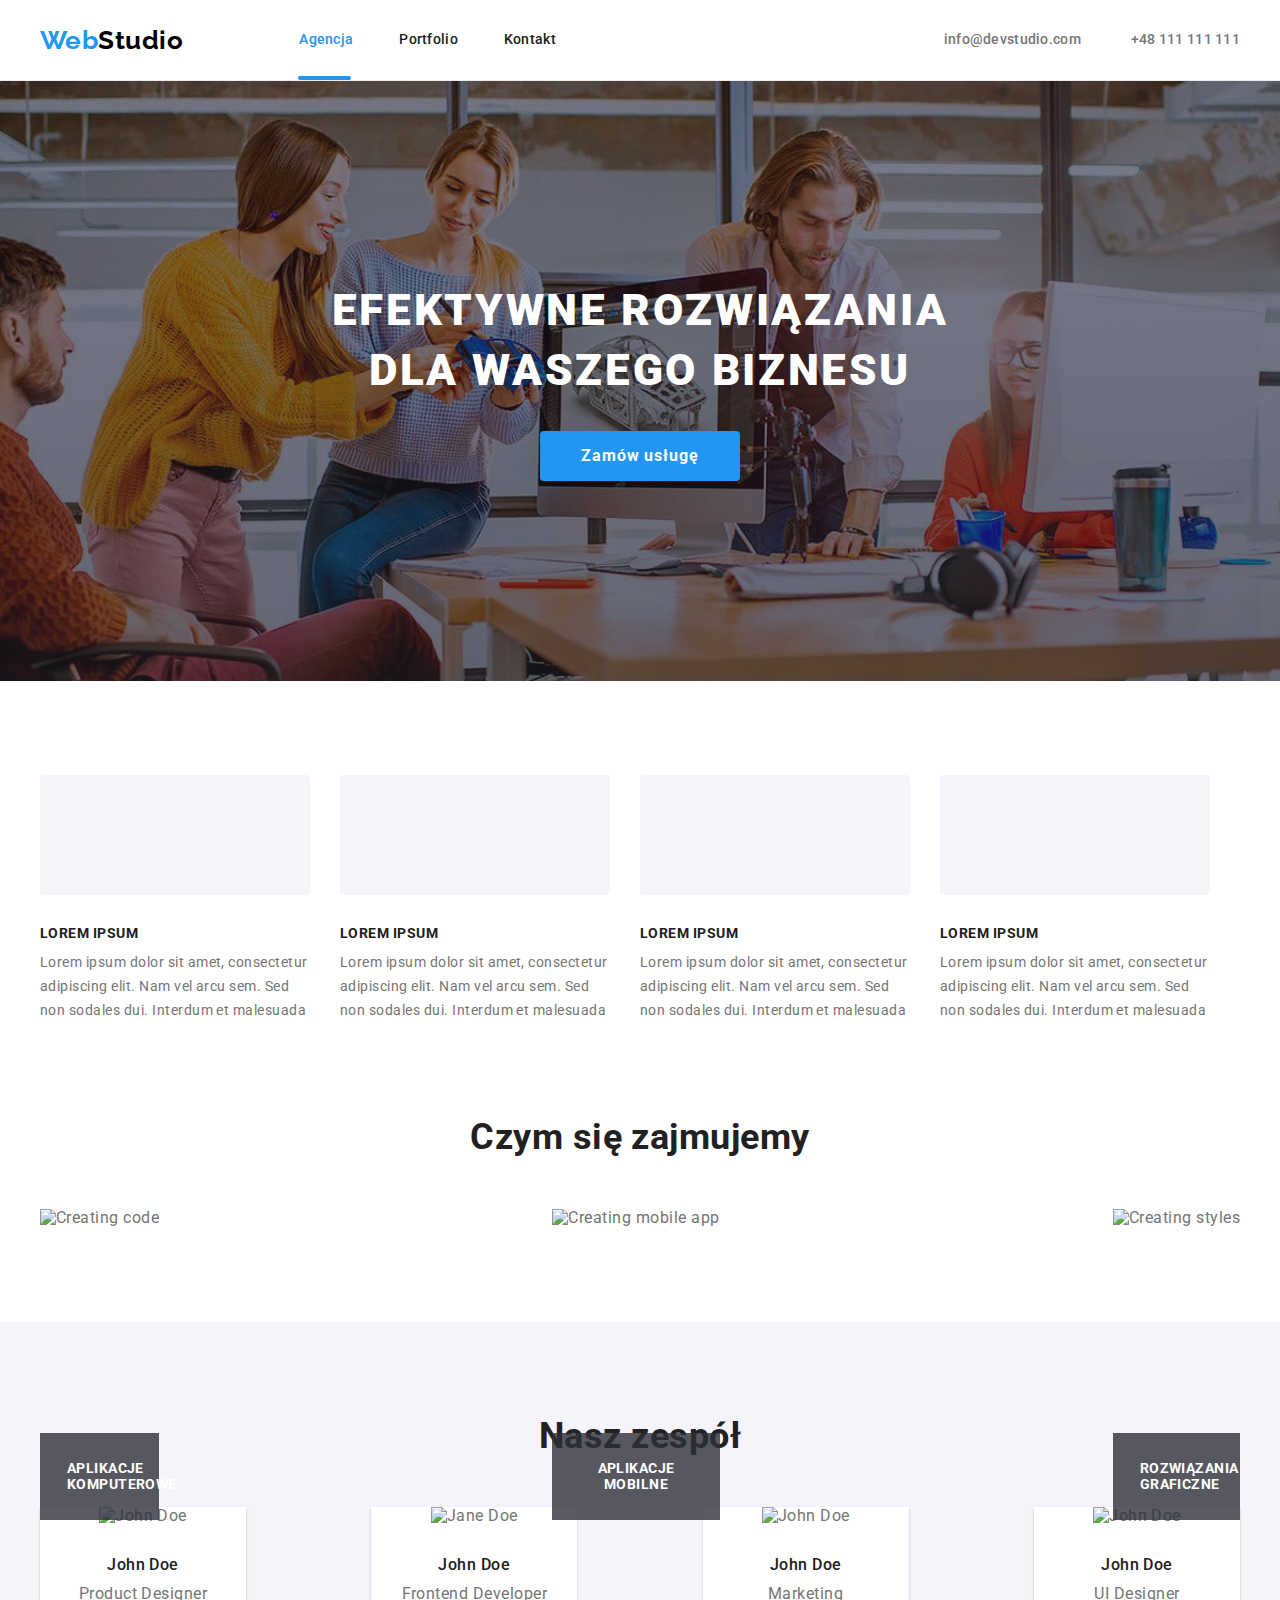
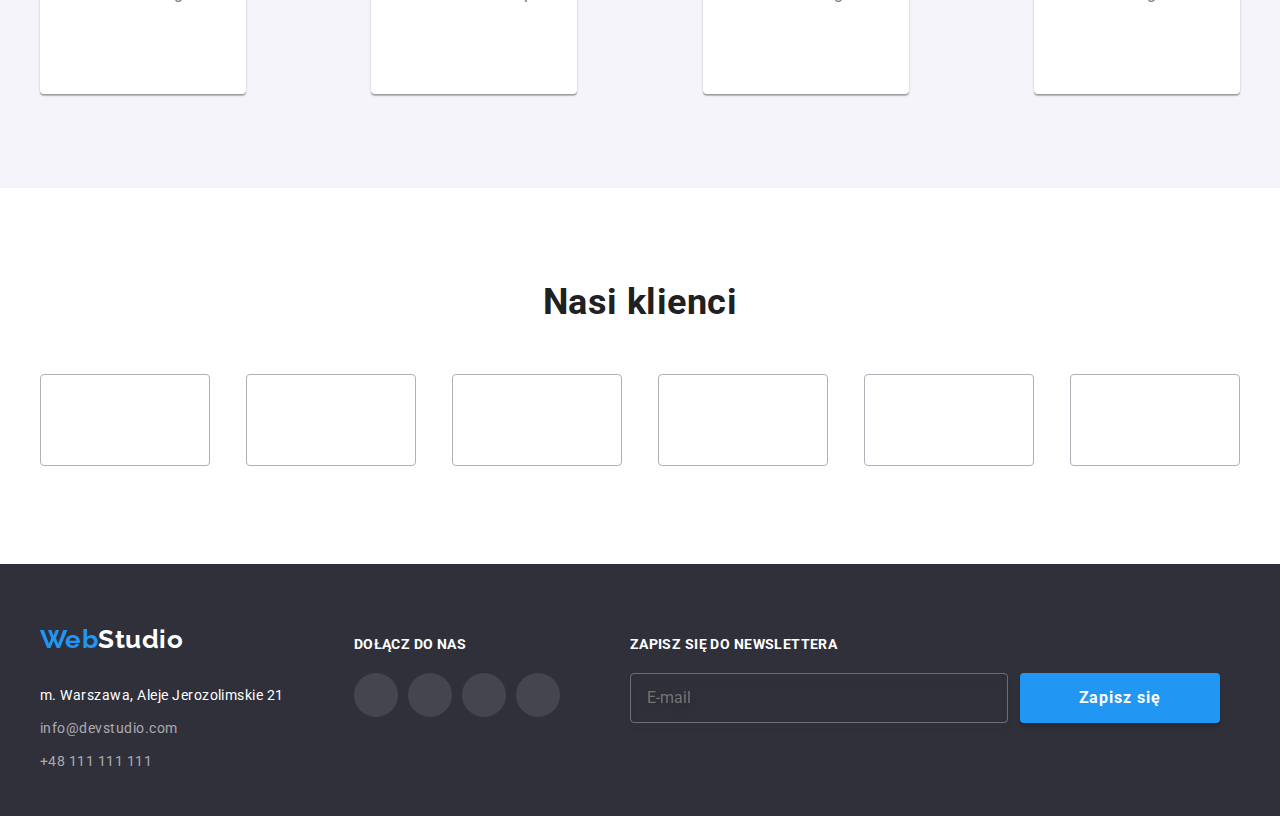
==== index.html @ a156123f "Update" ====
<!DOCTYPE html>
<html lang="pl-PL">
  <head>
    <meta charset="UTF-8" />
    <meta http-equiv="X-UA-Compatible" content="IE=edge" />
    <meta name="viewport" content="width=device-width, initial-scale=1.0" />
    <link rel="stylesheet" href="https://cdnjs.cloudflare.com/ajax/libs/modern-normalize/1.0.0/modern-normalize.min.css" />
    <link href="./css/styles.css" rel="stylesheet" />
    <link rel="preconnect" href="https://fonts.googleapis.com" />
    <link rel="preconnect" href="https://fonts.gstatic.com" crossorigin />
    <link rel="stylesheet" href="https://fonts.googleapis.com/css2?family=Raleway:wght@700&family=Roboto:wght@400;500;700;900&display=swap" />
    <title>Studio</title>
  </head>
  <body>
    <header class="page-header">
      <div class="container header-flex">
        <div class="header-nav">
          <a href="index.html" class="logo"><span class="logo-color">Web</span>Studio</a>
          <nav class="header-nav">
            <ul class="menu">
              <li><a href="" class="menu-item menu-item-active present-tab">Agencja</a></li>
              <li><a href="portfolio.html" class="menu-item">Portfolio</a></li>
              <li><a href="" class="menu-item">Kontakt</a></li>
            </ul>
          </nav>
        </div>
        <ul class="menu">
          <li class="menu-contacts">
            <a href="mailto:info@devstudio.com" class="menu-contact">
              <svg class="menu-icon" width="16" height="12">
                <use href="./images/icons.svg#envelope"></use>
              </svg>
              info@devstudio.com
            </a>
          </li>
          <li class="menu contacts menu-contacts-space">
            <a href="tel:+48111111111" class="menu-contact menu-contact-space">
              <svg class="menu-icon" width="10" height="16">
                <use href="./images/icons.svg#smartphone"></use>
              </svg>
              +48 111 111 111
            </a>
          </li>
        </ul>
      </div>
    </header>
    <main class="page-main">
      <section class="background">
        <div class="container background-image">
          <h1 class="background-heading">
            EFEKTYWNE ROZWIĄZANIA <br />
            DLA WASZEGO BIZNESU
          </h1>
          <button type="button" class="button-item" data-modal-open>Zamów usługę</button>
        </div>
      </section>
      <section class="offer section-padding-top">
        <div class="container">
          <ul class="offer-flex">
            <li>
              <div class="offer-box">
                <svg class="menu-icon" width="70" height="70">
                  <use href="./images/icons.svg#antenna"></use>
                </svg>
              </div>
              <h3 class="offer-heading">LOREM IPSUM</h3>
              <p class="offer-text">
                Lorem ipsum dolor sit amet, consectetur <br />
                adipiscing elit. Nam vel arcu sem. Sed <br />
                non sodales dui. Interdum et malesuada
              </p>
            </li>
            <li>
              <div class="offer-box">
                <svg class="menu-icon" width="70" height="70">
                  <use href="./images/icons.svg#clock"></use>
                </svg>
              </div>
              <h3 class="offer-heading">LOREM IPSUM</h3>
              <p class="offer-text">
                Lorem ipsum dolor sit amet, consectetur <br />
                adipiscing elit. Nam vel arcu sem. Sed <br />
                non sodales dui. Interdum et malesuada
              </p>
            </li>
            <li>
              <div class="offer-box">
                <svg class="menu-icon" width="70" height="70">
                  <use href="./images/icons.svg#diagram"></use>
                </svg>
              </div>
              <h3 class="offer-heading">LOREM IPSUM</h3>
              <p class="offer-text">
                Lorem ipsum dolor sit amet, consectetur <br />
                adipiscing elit. Nam vel arcu sem. Sed <br />
                non sodales dui. Interdum et malesuada
              </p>
            </li>
            <li>
              <div class="offer-box">
                <svg class="menu-icon" width="70" height="70">
                  <use href="./images/icons.svg#astronaut"></use>
                </svg>
              </div>
              <h3 class="offer-heading">LOREM IPSUM</h3>
              <p class="offer-text">
                Lorem ipsum dolor sit amet, consectetur <br />
                adipiscing elit. Nam vel arcu sem. Sed <br />
                non sodales dui. Interdum et malesuada
              </p>
            </li>
          </ul>
        </div>
      </section>
      <section class="activity section-padding-top section-padding-bottom">
        <div class="container">
          <h2 class="activity-heading">Czym się zajmujemy</h2>
          <ul class="activity-flex">
            <li>
              <img src="./images/image-1.jpg" alt="Creating code" width="370" height="294" />
              <figcaption class="activity-type">aplikacje komputerowe</figcaption>
            </li>
            <li>
              <img src="./images/image-2.jpg" alt="Creating mobile app" width="370" height="294" />
              <figcaption class="activity-type">aplikacje mobilne</figcaption>
            </li>
            <li>
              <img src="./images/image-3.jpg" alt="Creating styles" width="370" height="294" />
              <figcaption class="activity-type">rozwiązania graficzne</figcaption>
            </li>
          </ul>
        </div>
      </section>
      <section class="team section-padding-top section-padding-bottom">
        <div class="container">
          <h2 class="team-heading">Nasz zespół</h2>
          <ul class="team-flex">
            <li class="team-border">
              <figure>
                <img src="./images/johndoe-1.jpg" alt="John Doe" width="270" height="260" />
                <figcaption>
                  <h3 class="team-name">John Doe</h3>
                  <p class="team-specialization">Product Designer</p>
                  <div class="social">
                    <div class="social-icon">
                      <svg class="social-icon-size">
                        <use href="./images/icons.svg#instagram"></use>
                      </svg>
                    </div>
                    <div class="social-icon">
                      <svg class="social-icon-size">
                        <use href="./images/icons.svg#twitter"></use>
                      </svg>
                    </div>
                    <div class="social-icon">
                      <svg class="social-icon-size">
                        <use href="./images/icons.svg#facebook"></use>
                      </svg>
                    </div>
                    <div class="social-icon">
                      <svg class="social-icon-size">
                        <use href="./images/icons.svg#linkedin"></use>
                      </svg>
                    </div>
                  </div>
                </figcaption>
              </figure>
            </li>
            <li class="team-border">
              <figure>
                <img src="./images/johndoe-2.jpg" alt="Jane Doe" width="270" height="260" />
                <figcaption>
                  <h3 class="team-name">John Doe</h3>
                  <p class="team-specialization">Frontend Developer</p>
                  <div class="social">
                    <div class="social-icon">
                      <svg class="social-icon-size">
                        <use href="./images/icons.svg#instagram"></use>
                      </svg>
                    </div>
                    <div class="social-icon">
                      <svg class="social-icon-size">
                        <use href="./images/icons.svg#twitter"></use>
                      </svg>
                    </div>
                    <div class="social-icon">
                      <svg class="social-icon-size">
                        <use href="./images/icons.svg#facebook"></use>
                      </svg>
                    </div>
                    <div class="social-icon">
                      <svg class="social-icon-size">
                        <use href="./images/icons.svg#linkedin"></use>
                      </svg>
                    </div>
                  </div>
                </figcaption>
              </figure>
            </li>
            <li class="team-border">
              <figure>
                <img src="./images/johndoe-3.jpg" alt="John Doe" width="270" height="260" />
                <figcaption>
                  <h3 class="team-name">John Doe</h3>
                  <p class="team-specialization">Marketing</p>
                  <div class="social">
                    <div class="social-icon">
                      <svg class="social-icon-size">
                        <use href="./images/icons.svg#instagram"></use>
                      </svg>
                    </div>
                    <div class="social-icon">
                      <svg class="social-icon-size">
                        <use href="./images/icons.svg#twitter"></use>
                      </svg>
                    </div>
                    <div class="social-icon">
                      <svg class="social-icon-size">
                        <use href="./images/icons.svg#facebook"></use>
                      </svg>
                    </div>
                    <div class="social-icon">
                      <svg class="social-icon-size">
                        <use href="./images/icons.svg#linkedin"></use>
                      </svg>
                    </div>
                  </div>
                </figcaption>
              </figure>
            </li>
            <li class="team-border">
              <figure>
                <img src="./images/johndoe-4.jpg" alt="John Doe" width="270" height="260" />
                <figcaption>
                  <h3 class="team-name">John Doe</h3>
                  <p class="team-specialization">UI Designer</p>
                  <div class="social">
                    <div class="social-icon">
                      <svg class="social-icon-size">
                        <use href="./images/icons.svg#instagram"></use>
                      </svg>
                    </div>
                    <div class="social-icon">
                      <svg class="social-icon-size">
                        <use href="./images/icons.svg#twitter"></use>
                      </svg>
                    </div>
                    <div class="social-icon">
                      <svg class="social-icon-size">
                        <use href="./images/icons.svg#facebook"></use>
                      </svg>
                    </div>
                    <div class="social-icon">
                      <svg class="social-icon-size">
                        <use href="./images/icons.svg#linkedin"></use>
                      </svg>
                    </div>
                  </div>
                </figcaption>
              </figure>
            </li>
          </ul>
        </div>
      </section>
      <section class="clients section-padding-top section-padding-bottom">
        <div class="container">
          <h2 class="clients-heading">Nasi klienci</h2>
          <ul class="clients-list">
            <li>
              <svg class="clients-logo" width="170" height="92">
                <use href="./images/icons.svg#icon-logo-1" width="106" height="60" x="32" y="16"></use>
              </svg>
            </li>
            <li>
              <svg class="clients-logo" width="170" height="92">
                <use href="./images/icons.svg#icon-logo-2" width="106" height="60" x="32" y="16"></use>
              </svg>
            </li>
            <li>
              <svg class="clients-logo" width="170" height="92">
                <use href="./images/icons.svg#icon-logo-3" width="106" height="60" x="32" y="16"></use>
              </svg>
            </li>
            <li>
              <svg class="clients-logo" width="170" height="92">
                <use href="./images/icons.svg#icon-logo-4" width="106" height="60" x="32" y="16"></use>
              </svg>
            </li>
            <li>
              <svg class="clients-logo" width="170" height="92">
                <use href="./images/icons.svg#icon-logo-5" width="106" height="60" x="32" y="16"></use>
              </svg>
            </li>
            <li>
              <svg class="clients-logo" width="170" height="92">
                <use href="./images/icons.svg#icon-logo-6" width="106" height="60" x="32" y="16"></use>
              </svg>
            </li>
          </ul>
        </div>
      </section>
    </main>
    <footer class="footer">
      <div class="container">
        <div class="footer-flex">
          <div>
            <a href="index.html" class="logo"><span class="logo-color">Web</span><span class="logo-color-footer">Studio</span></a>
            <address>
              <ul class="address">
                <li class="address-item">m. Warszawa, Aleje Jerozolimskie 21</li>
                <li class="address-item">
                  <a href="mailto:info@devstudio.com" class="address-item-contact">info@devstudio.com</a>
                </li>
                <li class="address-item">
                  <a href="tel:+48111111111" class="address-item-contact">+48 111 111 111</a>
                </li>
              </ul>
            </address>
          </div>
          <div class="join-us-margin">
            <h3 class="join-us">Dołącz do nas</h3>
            <ul class="footer-social">
              <li class="footer-social-icon">
                <svg class="social-icon-size">
                  <use href="./images/icons.svg#instagram"></use>
                </svg>
              </li>
              <li class="footer-social-icon">
                <svg class="social-icon-size">
                  <use href="./images/icons.svg#twitter"></use>
                </svg>
              </li>
              <li class="footer-social-icon">
                <svg class="social-icon-size">
                  <use href="./images/icons.svg#facebook"></use>
                </svg>
              </li>
              <li class="footer-social-icon">
                <svg class="social-icon-size">
                  <use href="./images/icons.svg#linkedin"></use>
                </svg>
              </li>
            </ul>
          </div>
          <div class="footer-newsletter">
            <h3 class="footer-newsletter-title">Zapisz się do newslettera</h3>
            <form class="footer-newsletter-form">
              <label>
                <input type="email" name="email" placeholder="E-mail" />
              </label>
              <button class="footer-newsletter-button" type="submit">Zapisz się</button>
            </form>
          </div>
        </div>
      </div>
    </footer>
    <div class="backdrop is-hidden" data-modal>
      <div class="modal">
        <button type="button" class="close-button" data-modal-close>x</button>
      </div>
    </div>
    <script src="./js/modal.js"></script>
  </body>
</html>
---- css/styles.css ----
:root {
  --active-color: #2196f3;
  --logo-color-header: #000000;
  --logo-color-footer: #ffffff;
  --links-color-header: #757575;
  --links-color-footer: #ffffff99;
  --text-color-dark: #212121;
  --text-color-light: #757575;
  --bg-color-white: #ffffff;
  --bg-color-lightgrey: #e5e5e5;
  --bg-color-grey: #f5f4fa;
  --bg-color-darkgrey: #2f303a;
  --bg-color-backdrop: rgba(000, 000, 000, 0.2);
  --header-border-gray: #ececec;
  --logo-color-gray: #afb1b8;
}

body {
  font-family: "Roboto", sans-serif;
  font-size: 16px;
  line-height: 1.17;
  letter-spacing: 0.03em;
  color: var(--text-color-light);
}

.container {
  width: 1200px;
  margin: 0 auto;
}

* {
  margin: 0;
  padding: 0;
}

h1,
h2,
h3,
ul,
p {
  list-style: none;
}

.logo {
  font-family: "Raleway";
  text-decoration: none;
  font-size: 26px;
  font-weight: 700;
  color: var(--logo-color-header);
  padding-right: 93px;
}

.logo-color {
  color: var(--active-color);
}

.page-header {
  border-bottom: 1px solid var(--header-border-gray);
}

.page-header,
.page-main {
  background-color: var(--bg-color-white);
}

.header-flex {
  display: flex;
  align-items: center;
  justify-content: space-between;
  height: 80px;
}

.header-nav {
  display: flex;
  align-items: center;
}

.menu {
  display: flex;
  font-size: 14px;
  font-weight: 500;
  line-height: 1.14;
  letter-spacing: 0.02em;
}

.menu-icon {
  fill: var(--links-color-header);
  margin-right: 10px;
}

.menu-item {
  text-decoration: none;
  color: var(--text-color-dark);
  padding: 23px;
}

.menu-item-active {
  color: var(--active-color);
  text-decoration: none;
}

.present-tab,
.present-tab-portfolio {
  color: var(--active-color);
  position: relative;
}

.present-tab::after {
  position: absolute;
  display: block;
  content: "";
  width: 53px;
  height: 4px;
  border-radius: 2px;
  cursor: unset;
  pointer-events: none;
  background-color: var(--active-color);
  top: 68px;
  left: 22px;
}

.present-tab-portfolio::after {
  position: absolute;
  display: block;
  content: "";
  width: 58px;
  height: 4px;
  border-radius: 2px;
  cursor: unset;
  pointer-events: none;
  background-color: var(--active-color);
  top: 68px;
  left: 22px;
}

.menu-contact {
  text-decoration: none;
  color: var(--links-color-header);
  display: flex;
  align-items: center;
}

.menu-contact:hover svg,
.menu-contact:focus svg {
  fill: var(--active-color);
  transition: fill 0.25s cubic-bezier(0.4, 0, 0.2, 1);
}

.menu-contact-space {
  margin-left: 30px;
}

.menu-item:hover,
.menu-item:focus,
.menu-contact:hover,
.menu-contact:focus {
  color: var(--active-color);
  transition: color 0.25s cubic-bezier(0.4, 0, 0.2, 1);
}

.background {
  background-color: var(--bg-color-darkgrey);
  text-align: center;
  display: flex;
  height: 600px;
  max-width: 1600px;
  margin: 0 auto;
}

.background-image {
  background-image: linear-gradient(
      0deg,
      rgba(47, 48, 58, 0.4) 0%,
      rgb(47 48 58 / 15%) 100%
    ),
    url(../images/background-image.jpg);
  width: 1600px;
  height: 600px;
  margin: 0 auto;
  background-position: center;
  background-repeat: no-repeat;
}

.background-heading {
  font-size: 44px;
  font-weight: 900;
  line-height: 1.36;
  letter-spacing: 0.06em;
  color: var(--bg-color-white);
  text-align: center;
  padding-top: 200px;
  padding-bottom: 30px;
}
.button-item {
  font-weight: 700;
  line-height: 1.87;
  letter-spacing: 0.06em;
  cursor: pointer;
  color: var(--bg-color-white);
  background-color: var(--active-color);
  width: 200px;
  height: 50px;
  text-align: center;
  border-radius: 4px;
  border: none;
  box-shadow: 0px 4px 4px rgba(0, 0, 0, 0.15);
}

.button-item:hover,
.button-item:focus {
  background: var(--bg-color-grey);
  color: var(--active-color);
  transition: color 0.25s cubic-bezier(0.4, 0, 0.2, 1);
}

.section-padding-top {
  padding-top: 94px;
}

.section-padding-bottom {
  padding-bottom: 94px;
}

.offer {
  background-color: var(--bg-color-white);
}

.offer-flex {
  display: flex;
  gap: 30px;
}

.offer-box {
  display: flex;
  justify-content: center;
  align-items: center;
  width: 270px;
  height: 120px;
  background-color: #f5f4fa;
  border-radius: 4px;
  margin-bottom: 30px;
}

.offer-heading {
  font-weight: 700;
  font-size: 14px;
  color: var(--text-color-dark);
  margin-bottom: 10px;
}

.offer-text {
  font-size: 14px;
  font-weight: 400;
  line-height: 1.71;
  color: var(--text-color-light);
}

.activity,
.clients {
  background-color: var(--bg-color-white);
}

.activity-heading {
  font-size: 36px;
  font-weight: 700;
  line-height: 1.16;
  color: var(--text-color-dark);
  text-align: center;
  margin-bottom: 50px;
}

.activity-flex {
  display: flex;
  justify-content: space-between;
}

.activity-flex li {
  position: relative;
}

.activity-type {
  position: absolute;
  background-color: rgba(47, 48, 58, 0.8);
  color: var(--bg-color-white);
  text-transform: uppercase;
  width: 100%;
  text-align: center;
  font-weight: 700;
  font-size: 14px;
  letter-spacing: 0.03em;
  font-style: normal;
  padding: 27px;
  top: 224px;
}

.team {
  background-color: var(--bg-color-grey);
}

.team-flex {
  display: flex;
  justify-content: space-between;
  gap: 30px;
  align-items: center;
}

.team-heading,
.clients-heading {
  font-size: 36px;
  font-weight: 700;
  line-height: 1.16;
  color: var(--text-color-dark);
  text-align: center;
  margin-bottom: 50px;
}

.team-border {
  background-color: var(--bg-color-white);
  box-shadow: 0px 1px 3px rgba(0, 0, 0, 0.12), 0px 1px 1px rgba(0, 0, 0, 0.14),
    0px 2px 1px rgba(0, 0, 0, 0.2);
  border-radius: 0px 0px 4px 4px;
  text-align: center;
}

.team-name {
  font-weight: 500;
  font-size: 16px;
  line-height: 1.18;
  color: var(--text-color-dark);
  margin-top: 30px;
  margin-bottom: 10px;
}

.team-specialization {
  font-weight: 400;
  line-height: 1.18;
  color: var(--text-color-light);
  margin-bottom: 16px;
}

.social {
  display: flex;
  align-items: center;
  justify-content: center;
  gap: 10px;
  margin-bottom: 30px;
}

.social-icon {
  display: flex;
  align-items: center;
  justify-content: center;
  background-color: var(--bg-color-white);
  fill: var(--logo-color-gray);
  border-radius: 50%;
  width: 44px;
  height: 44px;
}

.social-icon-size {
  width: 20px;
  height: 20px;
}

.social-icon:hover,
.social-icon:focus {
  background-color: var(--active-color);
  fill: var(--bg-color-white);
  cursor: pointer;
  transition: fill 0.25s cubic-bezier(0.4, 0, 0.2, 1);
}

.clients-list {
  display: flex;
  align-items: center;
  justify-content: space-between;
}

.clients-logo {
  border: 1px solid var(--logo-color-gray);
  border-radius: 4px;
  fill: var(--logo-color-gray);
}

.clients-logo:hover,
.clients-logo:focus {
  border: 1px solid var(--active-color);
  fill: var(--active-color);
  cursor: pointer;
  transition: border 0.25s cubic-bezier(0.4, 0, 0.2, 1);
  transition: fill 0.25s cubic-bezier(0.4, 0, 0.2, 1);
}

.footer {
  background-color: var(--bg-color-darkgrey);
  height: 252px;
}

.logo-color-footer {
  color: var(--logo-color-footer);
}

.footer-flex {
  display: flex;
  padding-top: 60px;
  gap: 70px;
}

.address {
  margin-top: 20px;
}

.address-item {
  font-size: 14px;
  font-weight: 400;
  line-height: 1.71;
  font-style: normal;
  color: var(--bg-color-white);
  padding-top: 9px;
}

.address-item-contact {
  text-decoration: none;
  font-style: normal;
  color: rgba(255, 255, 255, 0.6);
}

.address-item:hover,
.address-item:focus,
.address-item-contact:hover,
.address-item-contact:focus {
  color: var(--bg-color-white);
  transition: color 0.25s cubic-bezier(0.4, 0, 0.2, 1);
}

.join-us,
.footer-newsletter-title {
  font-family: "Roboto";
  font-style: normal;
  font-weight: 700;
  font-size: 14px;
  letter-spacing: 0.03em;
  color: var(--logo-color-footer);
  text-transform: uppercase;
}

.join-us-margin,
.footer-newsletter {
  margin-top: 12px;
}

.footer-social {
  display: flex;
  gap: 10px;
  margin-top: 20px;
}

.footer-social-icon {
  display: flex;
  align-items: center;
  justify-content: center;
  background: rgba(255, 255, 255, 0.1);
  fill: var(--bg-color-white);
  border-radius: 50%;
  width: 44px;
  height: 44px;
}

.footer-social-icon:hover,
.footer-social-icon:focus {
  color: var(--bg-color-white);
  background-color: var(--active-color);
  cursor: pointer;
  transition: color 0.25s cubic-bezier(0.4, 0, 0.2, 1);
}
.choices {
  background-color: var(--bg-color-white);
}

.choices-options {
  display: flex;
  justify-content: center;
  gap: 8px;
}

.choices-button {
  font-weight: 500;
  line-height: 1.62;
  cursor: pointer;
  color: var(--text-color-dark);
  background-color: var(--bg-color-grey);
  border-radius: 4px;
  border-style: none;
  padding: 6px 22px;
  text-align: center;
}

.choices-button:hover,
.choices-button:focus {
  color: var(--bg-color-white);
  background-color: var(--active-color);
  box-shadow: 0px 3px 1px rgba(0, 0, 0, 0.1), 0px 1px 2px rgba(0, 0, 0, 0.08),
    0px 2px 2px rgba(0, 0, 0, 0.12);
  transition: cubic-bezier(0.4, 0, 0.2, 1) 250ms;
}

.products {
  display: flex;
  flex-wrap: wrap;
  gap: 30px;
  margin-top: 50px;
  margin-bottom: 94px;
}

.products-card {
  background: var(--bg-color-white);
  border: 1px solid #eeeeee;
}

.products-card:hover,
.products-card:focus {
  box-shadow: 0px 3px 1px rgba(0, 0, 0, 0.1), 0px 1px 2px rgba(0, 0, 0, 0.08),
    0px 2px 2px rgba(0, 0, 0, 0.12);
  transition: cubic-bezier(0.4, 0, 0.2, 1) 250ms;
}

.products-container {
  position: relative;
  overflow: hidden;
}

.overlay {
  position: absolute;
  width: 100%;
  height: 100%;
  top: 0;
  left: 0;
  background-color: var(--active-color);
  color: var(--bg-color-white);
  font-weight: 400;
  font-size: 18px;
  line-height: 1.55;
  padding: 49px 45px 49px 24px;
  transform: translateY(100%);
  transition: transform 0.25s cubic-bezier(0.4, 0, 0.2, 1);
}

.products-card:hover .overlay {
  transform: translateY(0);
}

.products-heading {
  font-size: 18px;
  font-weight: 700;
  line-height: 2;
  letter-spacing: 0.06em;
  color: var(--text-color-dark);
  margin: 20px 24px 4px;
}

.products-description {
  font-weight: 400;
  line-height: 1.88;
  color: var(--text-color-light);
  margin-left: 24px;
  margin-bottom: 20px;
}

/* modal window */

.backdrop {
  position: fixed;
  top: 0;
  left: 0;
  width: 100%;
  height: 100%;
  background-color: var(--bg-color-backdrop);
  transition: cubic-bezier(0.4, 0, 0.2, 1) 250ms;
}

.is-hidden {
  visibility: hidden;
  opacity: 0;
  pointer-events: none;
}

.modal {
  position: absolute;
  top: 50%;
  left: 50%;
  width: 528px;
  min-height: 581px;
  background-color: #ffffff;
  transform: translate(-50%, -50%);
}

.close-button {
  position: absolute;
  top: 8px;
  right: 8px;
  width: 30px;
  height: 30px;
  background-color: #ffffff;
  border-radius: 50%;
  cursor: pointer;
  border: 1px solid rgba(0, 0, 0, 0.1);
}

/* End of modal window */

/* Newsletter */

.footer-newsletter-form {
  display: flex;
}

.footer-newsletter-form input[type="email"] {
  padding: 15px 157px 15px 16px;
  border: 1px solid rgba(255, 255, 255, 0.3);
  filter: drop-shadow(0px 4px 4px rgba(0, 0, 0, 0.15));
  background-color: transparent;
  border-radius: 4px;
  margin-top: 20px;
  color: var(--bg-color-white);
  outline: none;
}

.footer-newsletter-button {
  display: flex;
  justify-content: center;
  align-items: center;
  width: 200px;
  height: 50px;
  margin-top: 20px;
  margin-left: 12px;
  cursor: pointer;
  border-radius: 4px;
  border-style: none;
  font-weight: 700;
  line-height: 1.87;
  letter-spacing: 0.06em;
  color: var(--bg-color-white);
  background-color: var(--active-color);
  box-shadow: 0px 4px 4px rgba(0, 0, 0, 0.15);
}
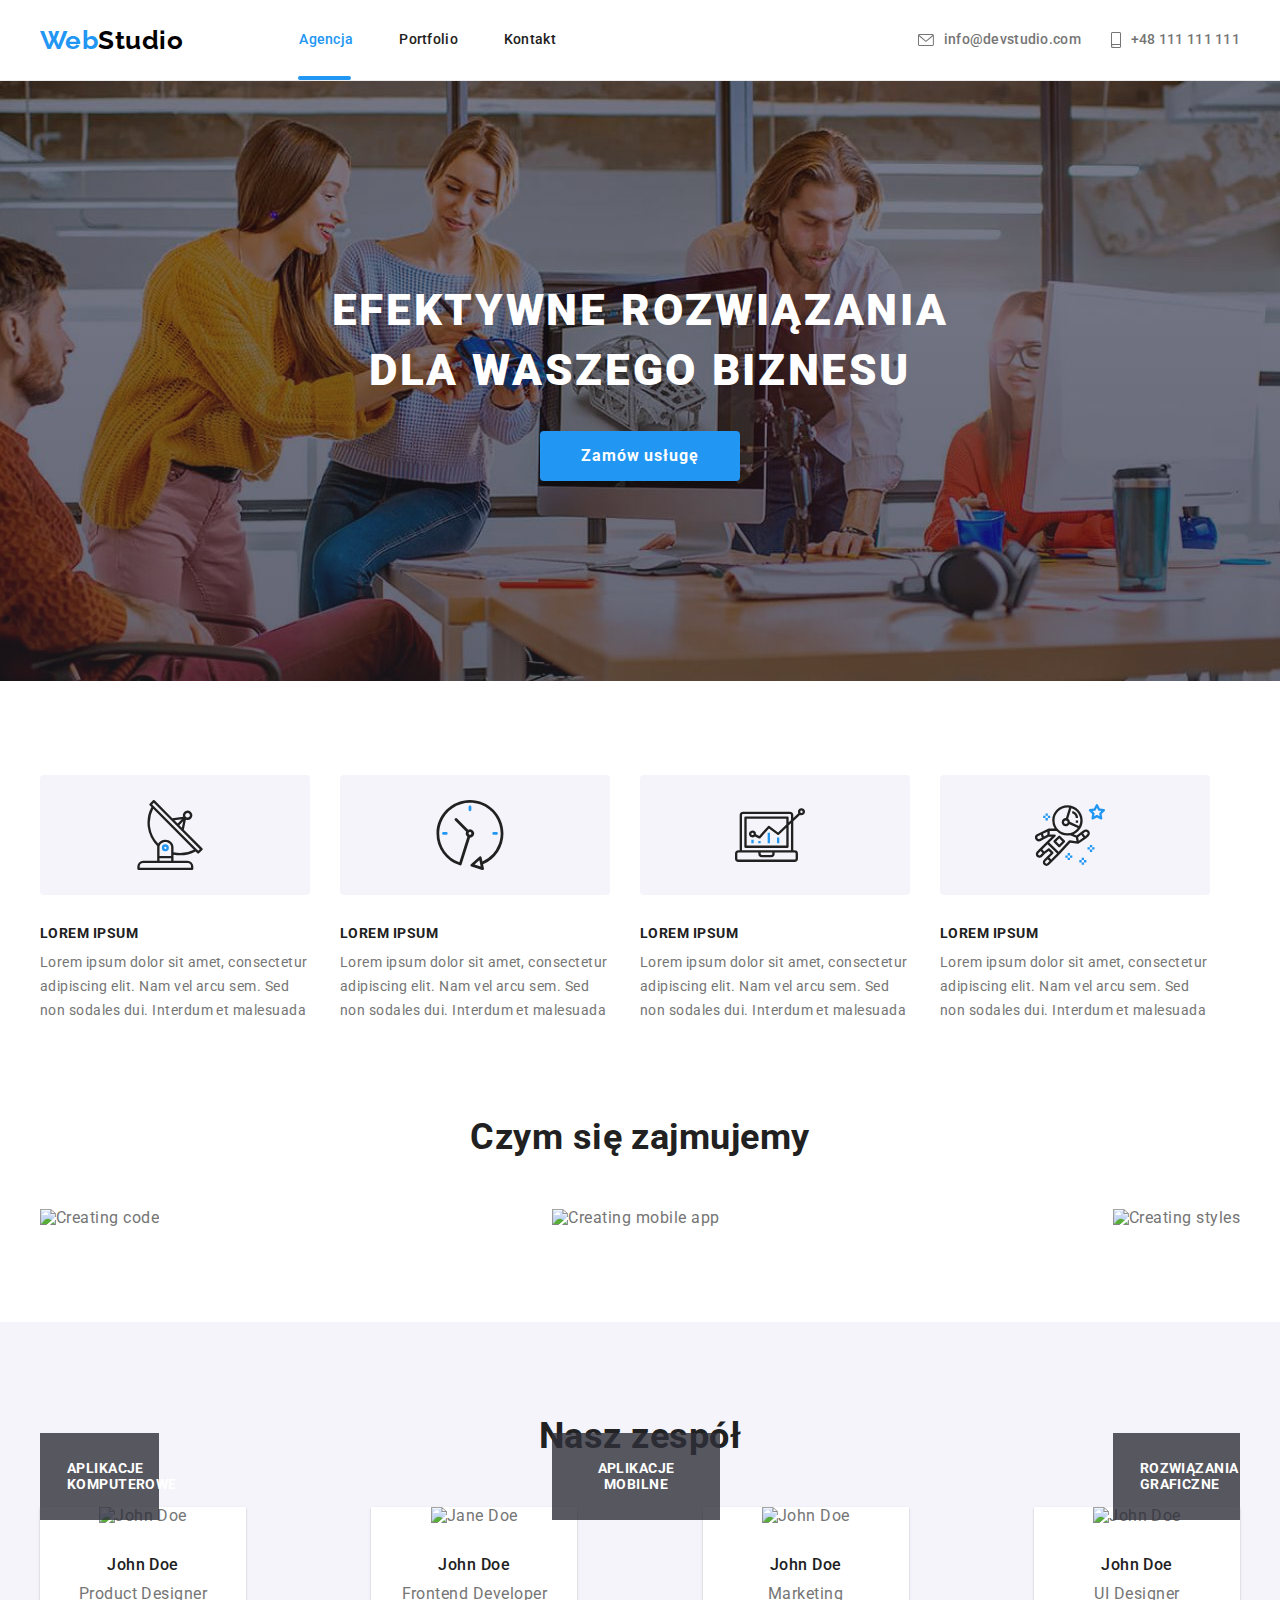
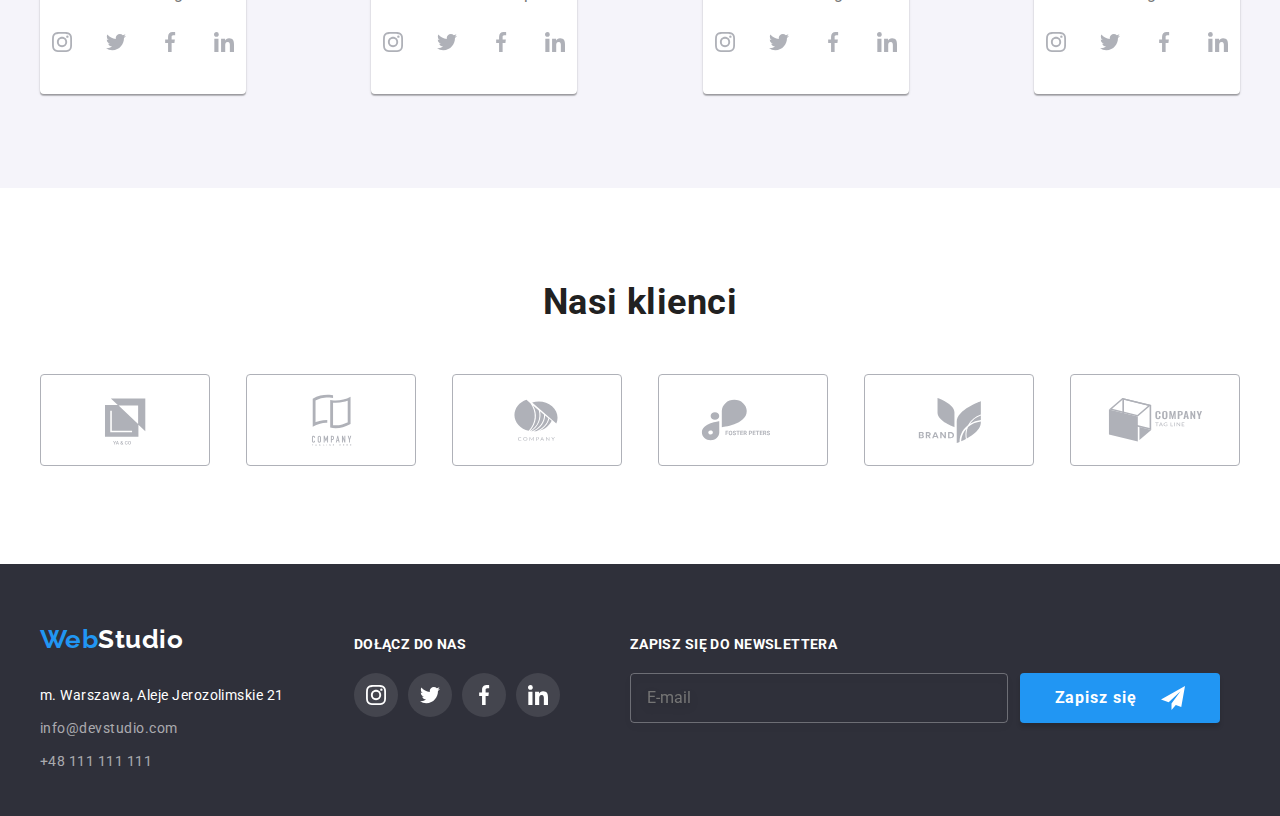
==== commit 5dba2e56: "Update" ====
--- a/index.html
+++ b/index.html
@@ -348,7 +348,12 @@
               <label>
                 <input type="email" name="email" placeholder="E-mail" />
               </label>
-              <button class="footer-newsletter-button" type="submit">Zapisz się</button>
+              <button class="footer-newsletter-button" type="submit">
+                Zapisz się
+                <svg class="footer-newsletter-icon">
+                  <use href="./images/icons.svg#icon-send"></use>
+                </svg>
+              </button>
             </form>
           </div>
         </div>
@@ -356,7 +361,47 @@
     </footer>
     <div class="backdrop is-hidden" data-modal>
       <div class="modal">
-        <button type="button" class="close-button" data-modal-close>x</button>
+        <button type="button" class="modal-button" data-modal-close>
+          <svg class="modal-x-icon">
+            <use href="./images/icons.svg#icon-x-vector" width="17" height="17" y="2"></use>
+          </svg>
+        </button>
+        <h4 class="modal-header">Zostaw swoje dane w formularzu poniżej</h4>
+        <form class="modal-form">
+          <label class="modal-form-label"
+            >Imię
+            <input class="modal-form-input" type="text" name="name" />
+            <svg class="modal-form-icon">
+              <use href="./images/icons.svg#icon-person-black-18dp" width="20" height="20"></use>
+            </svg>
+          </label>
+          <label class="modal-form-label"
+            >Telefon
+            <input class="modal-form-input" type="text" name="phone" />
+            <svg class="modal-form-icon">
+              <use href="./images/icons.svg#icon-phone-black-18dp" width="20" height="20"></use>
+            </svg>
+          </label>
+          <label class="modal-form-label"
+            >Email
+            <input class="modal-form-input" type="text" name="email" />
+            <svg class="modal-form-icon">
+              <use href="./images/icons.svg#icon-email-black-18dp" width="20" height="20"></use>
+            </svg>
+          </label>
+          <label class="modal-form-label"
+            >Komentarz
+            <textarea class="modal-form-input modal-form-comment" name="comment" placeholder="Wprowadź tekst"></textarea>
+          </label>
+          <label class="modal-form-label modal-form-checkbox">
+            <input class="modal-form-check" type="checkbox" />
+            <svg class="modal-form-check-icon">
+              <use href="./images/icons.svg#icon-check"></use>
+            </svg>
+            <span>Oświadczam iż akceptuję <a href="index.html">Regulamin</a> i <a href="index.html">Politykę Prywatności</a>.</span>
+          </label>
+          <button class="modal-form-button" type="submit">Wyślij</button>
+        </form>
       </div>
     </div>
     <script src="./js/modal.js"></script>
--- a/css/styles.css
+++ b/css/styles.css
@@ -13,6 +13,7 @@
   --bg-color-backdrop: rgba(000, 000, 000, 0.2);
   --header-border-gray: #ececec;
   --logo-color-gray: #afb1b8;
+  --form-placeholder: #75757580;
 }
 
 body {
@@ -207,9 +208,13 @@
 }
 
 .button-item:hover,
-.button-item:focus {
-  background: var(--bg-color-grey);
-  color: var(--active-color);
+.button-item:focus,
+.footer-newsletter-button:hover,
+.footer-newsletter-button:focus,
+.modal-form-button:hover,
+.modal-form-button:focus {
+  background: var(--bg-color-white);
+  color: var(--logo-color-header);
   transition: color 0.25s cubic-bezier(0.4, 0, 0.2, 1);
 }
 
@@ -594,7 +599,7 @@
   transform: translate(-50%, -50%);
 }
 
-.close-button {
+.modal-button {
   position: absolute;
   top: 8px;
   right: 8px;
@@ -606,6 +611,150 @@
   border: 1px solid rgba(0, 0, 0, 0.1);
 }
 
+.modal-x-icon {
+  width: 17px;
+  height: 17px;
+  fill: var(--logo-color-header);
+}
+
+.modal-button:hover .modal-x-icon,
+.modal-button:focus .modal-x-icon {
+  opacity: 0.5;
+  transition: opacity 0.25s cubic-bezier(0.4, 0, 0.2, 1);
+}
+
+.modal-header {
+  font-size: 20px;
+  text-align: center;
+  color: var(--text-color-dark);
+  margin: 40px 0 12px;
+}
+
+.modal-form,
+.modal-form-label {
+  display: flex;
+  position: relative;
+  flex-direction: column;
+  margin: auto;
+  width: 448px;
+}
+
+.modal-form {
+  align-items: center;
+  gap: 10px;
+}
+
+.modal-form-label {
+  font-size: 12px;
+  font-weight: 400;
+  line-height: 19px;
+  letter-spacing: 0.01em;
+}
+
+.modal-form-input {
+  height: 40px;
+  margin-top: 4px;
+  padding-left: 40px;
+  border: 1px solid rgba(33, 33, 33, 0.2);
+  border-radius: 4px;
+  outline: none;
+}
+
+.modal-form-input:hover,
+.modal-form-input:focus {
+  border: 1px solid var(--active-color);
+  transition: border 0.25s cubic-bezier(0.4, 0, 0.2, 1);
+}
+
+.modal-form-label:hover .modal-form-icon,
+.modal-form-label:focus-within .modal-form-icon {
+  fill: var(--active-color);
+  transition: fill 0.25s cubic-bezier(0.4, 0, 0.2, 1);
+}
+
+.modal-form-icon {
+  position: absolute;
+  width: 18px;
+  height: 18px;
+  fill: var(--text-color-dark);
+  top: 50%;
+  left: 10px;
+  transition: fill 0.25s cubic-bezier(0.4, 0, 0.2, 1);
+}
+
+.modal-form-comment {
+  height: 120px;
+  padding: 12px 16px;
+  resize: none;
+}
+
+.modal-form-comment::placeholder {
+  color: var(--form-placeholder);
+}
+
+.modal-form-checkbox {
+  display: flex;
+  flex-direction: row;
+  justify-content: center;
+  text-align: center;
+  margin-top: 10px;
+  margin-bottom: 20px;
+  gap: 7px;
+  font-size: 14px;
+}
+
+.modal-form-checkbox a {
+  color: var(--active-color);
+}
+
+.modal-form-checkbox a:hover,
+.modal-form-checkbox a:focus {
+  opacity: 0.5;
+  transition: opacity 0.25s cubic-bezier(0.4, 0, 0.2, 1);
+}
+
+.modal-form-checkbox {
+  -moz-appearance: none;
+  -webkit-appearance: none;
+  appearance: none;
+  width: 16px;
+  height: 15px;
+  border: 1px solid var(--text-color-dark);
+  border-radius: 2px;
+  cursor: pointer;
+}
+
+.modal-form-checkbox:checked + .modal-form-check-icon {
+  display: block;
+  background-color: var(--active-color);
+  fill: var(--color-white);
+  border-radius: 2px;
+}
+
+.modal-form-check-icon {
+  display: none;
+  width: 16px;
+  height: 15px;
+}
+
+.modal-form-checkbox:checked {
+  display: none;
+}
+
+.modal-form-button {
+  font-weight: 700;
+  line-height: 1.87;
+  letter-spacing: 0.06em;
+  color: var(--bg-color-white);
+  background-color: var(--active-color);
+  box-shadow: 0px 4px 4px rgb(0 0 0 / 15%);
+  cursor: pointer;
+  border-radius: 4px;
+  border-style: none;
+  width: 200px;
+  height: 50px;
+}
+
 /* End of modal window */
 
 /* Newsletter */
@@ -643,3 +792,24 @@
   background-color: var(--active-color);
   box-shadow: 0px 4px 4px rgba(0, 0, 0, 0.15);
 }
+
+.footer-newsletter-icon {
+  width: 24px;
+  height: 24px;
+  margin-left: 24px;
+  fill: var(--bg-color-white);
+}
+
+.footer-newsletter-icon:hover,
+.footer-newsletter-icon:focus {
+  fill: var(--active-color);
+  transition: fill 0.25s cubic-bezier(0.4, 0, 0.2, 1);
+}
+
+.footer-newsletter-button:hover .footer-newsletter-icon,
+.footer-newsletter-button:focus .footer-newsletter-icon {
+  fill: var(--active-color);
+  transition: fill 0.25s cubic-bezier(0.4, 0, 0.2, 1);
+}
+
+/* End of newsletter */
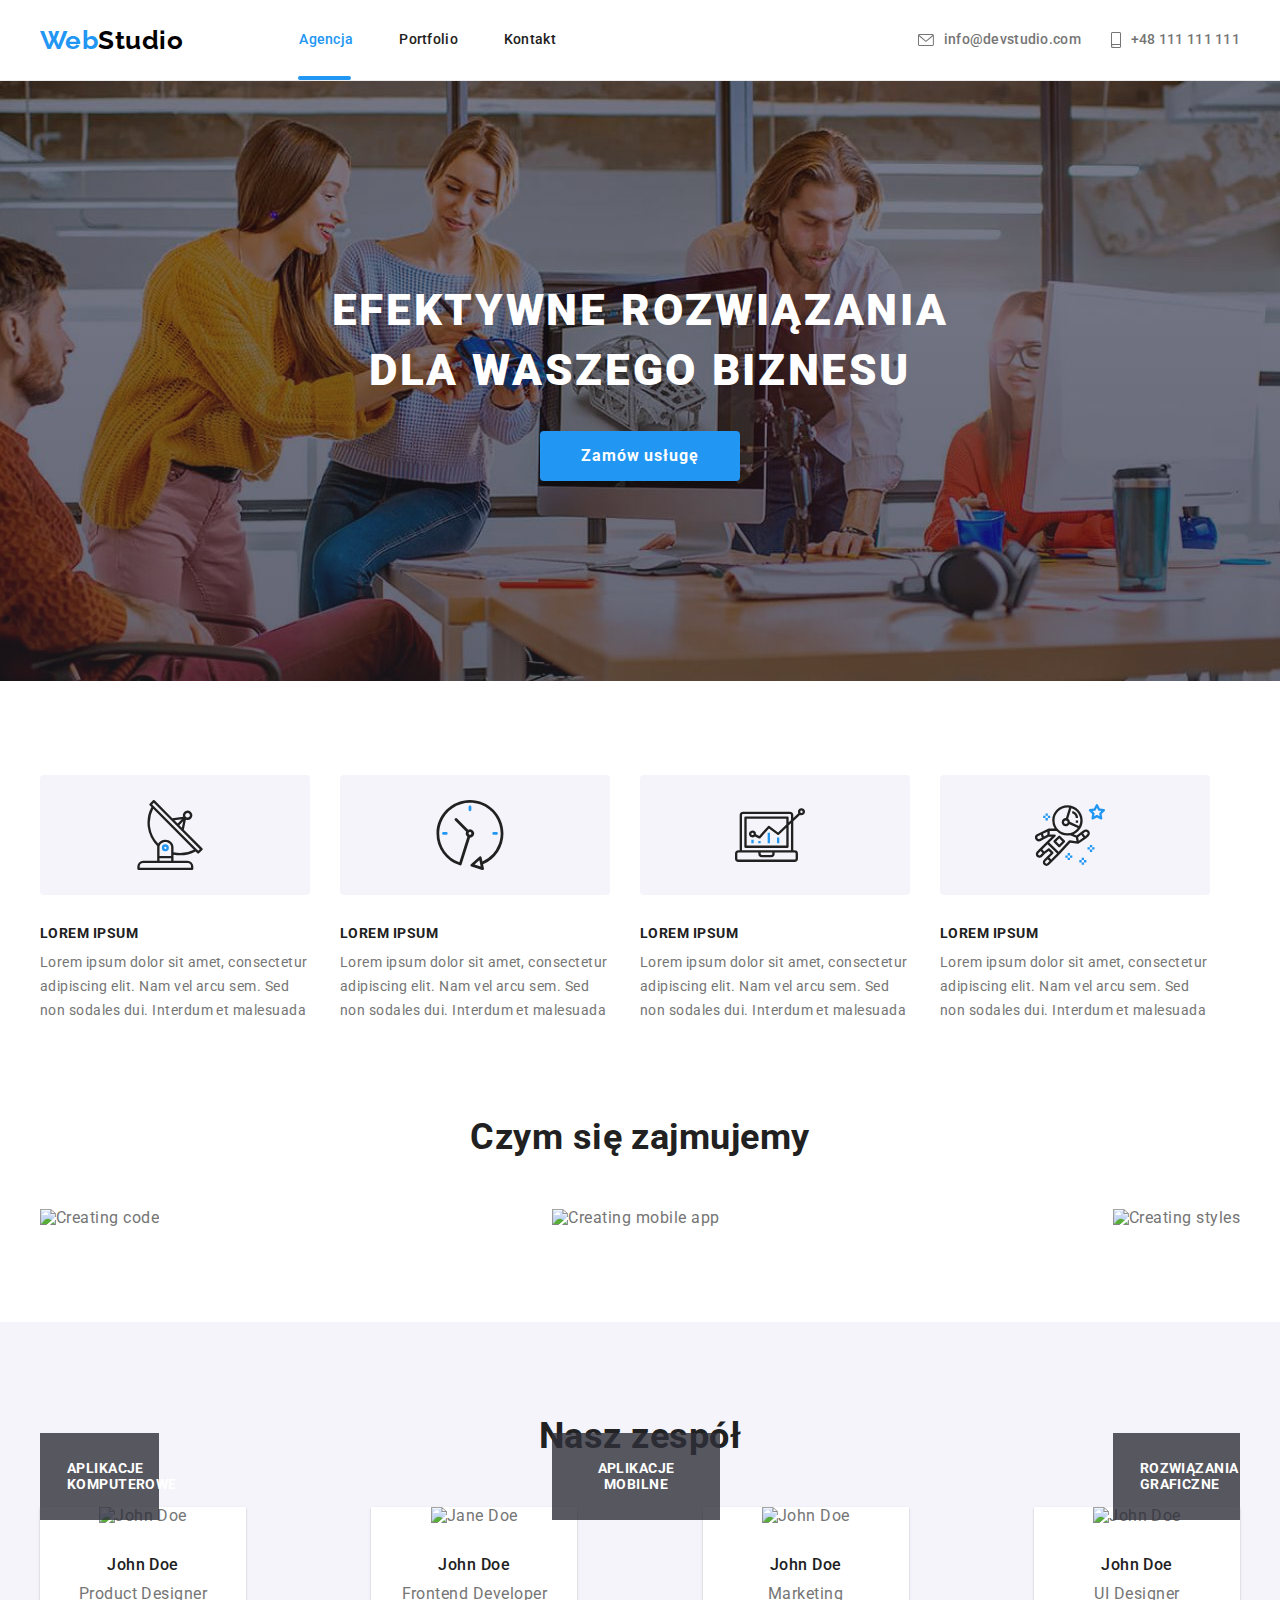
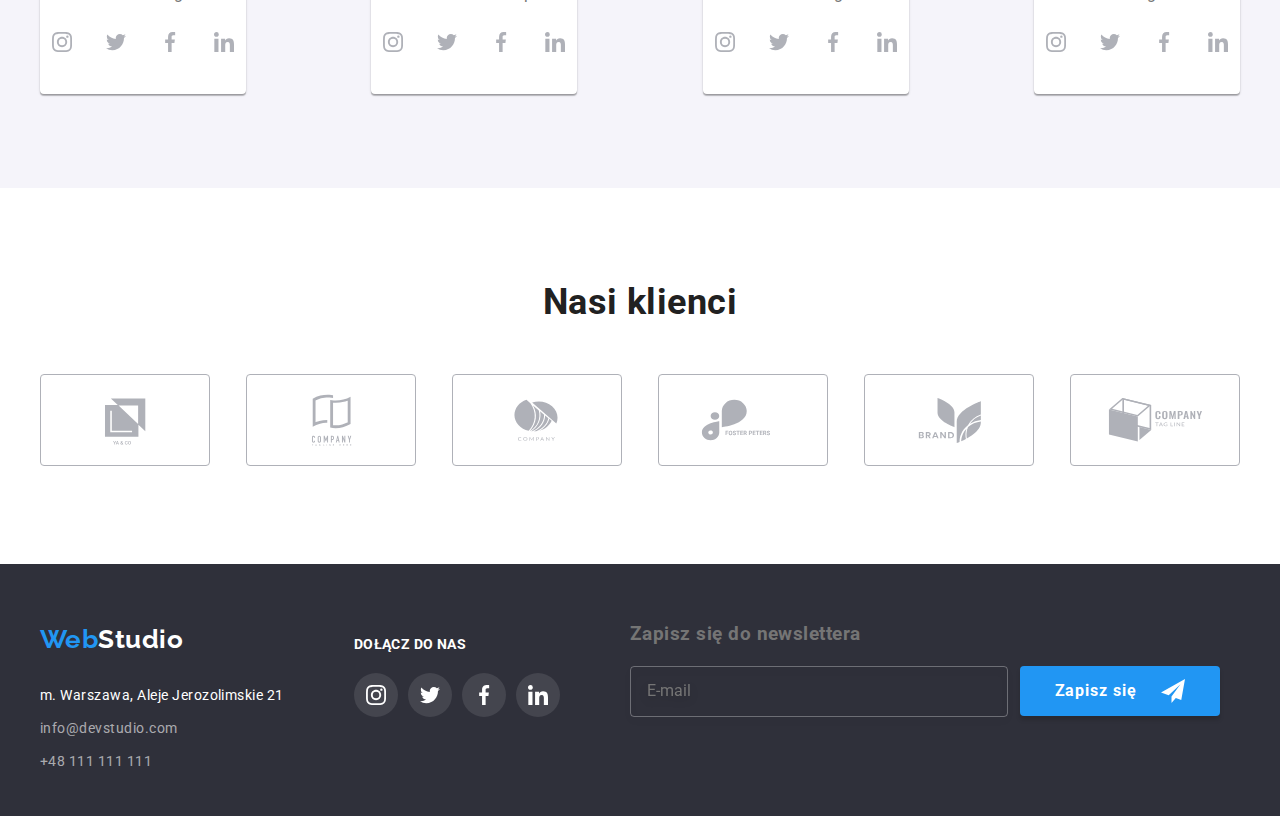
==== commit 71e7d07d: "BEM" ====
--- a/index.html
+++ b/index.html
@@ -13,97 +13,101 @@
   </head>
   <body>
     <header class="page-header">
-      <div class="container header-flex">
-        <div class="header-nav">
-          <a href="index.html" class="logo"><span class="logo-color">Web</span>Studio</a>
-          <nav class="header-nav">
-            <ul class="menu">
-              <li><a href="" class="menu-item menu-item-active present-tab">Agencja</a></li>
-              <li><a href="portfolio.html" class="menu-item">Portfolio</a></li>
-              <li><a href="" class="menu-item">Kontakt</a></li>
-            </ul>
-          </nav>
-        </div>
-        <ul class="menu">
-          <li class="menu-contacts">
-            <a href="mailto:info@devstudio.com" class="menu-contact">
-              <svg class="menu-icon" width="16" height="12">
-                <use href="./images/icons.svg#envelope"></use>
-              </svg>
-              info@devstudio.com
-            </a>
-          </li>
-          <li class="menu contacts menu-contacts-space">
-            <a href="tel:+48111111111" class="menu-contact menu-contact-space">
-              <svg class="menu-icon" width="10" height="16">
-                <use href="./images/icons.svg#smartphone"></use>
-              </svg>
-              +48 111 111 111
-            </a>
-          </li>
-        </ul>
+      <div class="page-header__container">
+        <div class="page-header__flex">
+          <div class="nav">
+            <a href="index.html" class="logo"><span class="logo--color">Web</span>Studio</a>
+            <nav>
+              <ul class="nav__list">
+                <li><a href="" class="nav__item nav__item--active">Agencja</a></li>
+                <li><a href="portfolio.html" class="nav__item">Portfolio</a></li>
+                <li><a href="" class="nav__item">Kontakt</a></li>
+              </ul>
+            </nav>
+          </div>
+          <ul class="menu">
+            <li>
+              <a href="mailto:info@devstudio.com" class="menu__contact">
+                <svg class="menu__icon" width="16" height="12">
+                  <use href="./images/icons.svg#envelope"></use>
+                </svg>
+                info@devstudio.com
+              </a>
+            </li>
+            <li>
+              <a href="tel:+48111111111" class="menu__contact menu__contact--space">
+                <svg class="menu__icon" width="10" height="16">
+                  <use href="./images/icons.svg#smartphone"></use>
+                </svg>
+                +48 111 111 111
+              </a>
+            </li>
+          </ul>
+        </div>
       </div>
     </header>
-    <main class="page-main">
+    <main>
       <section class="background">
-        <div class="container background-image">
-          <h1 class="background-heading">
-            EFEKTYWNE ROZWIĄZANIA <br />
-            DLA WASZEGO BIZNESU
-          </h1>
-          <button type="button" class="button-item" data-modal-open>Zamów usługę</button>
+        <div class="background__image">
+          <div class="background__container">
+            <h1 class="background__heading">
+              EFEKTYWNE ROZWIĄZANIA <br />
+              DLA WASZEGO BIZNESU
+            </h1>
+            <button type="button" class="background__button" data-modal-open>Zamów usługę</button>
+          </div>
         </div>
       </section>
-      <section class="offer section-padding-top">
-        <div class="container">
-          <ul class="offer-flex">
-            <li>
-              <div class="offer-box">
-                <svg class="menu-icon" width="70" height="70">
+      <section class="offer">
+        <div class="offer__container">
+          <ul class="offer__flex">
+            <li>
+              <div class="offer__box">
+                <svg class="offer__icon" width="70" height="70">
                   <use href="./images/icons.svg#antenna"></use>
                 </svg>
               </div>
-              <h3 class="offer-heading">LOREM IPSUM</h3>
-              <p class="offer-text">
+              <h3 class="offer__heading">LOREM IPSUM</h3>
+              <p class="offer__text">
                 Lorem ipsum dolor sit amet, consectetur <br />
                 adipiscing elit. Nam vel arcu sem. Sed <br />
                 non sodales dui. Interdum et malesuada
               </p>
             </li>
             <li>
-              <div class="offer-box">
-                <svg class="menu-icon" width="70" height="70">
+              <div class="offer__box">
+                <svg class="offer__icon" width="70" height="70">
                   <use href="./images/icons.svg#clock"></use>
                 </svg>
               </div>
-              <h3 class="offer-heading">LOREM IPSUM</h3>
-              <p class="offer-text">
+              <h3 class="offer__heading">LOREM IPSUM</h3>
+              <p class="offer__text">
                 Lorem ipsum dolor sit amet, consectetur <br />
                 adipiscing elit. Nam vel arcu sem. Sed <br />
                 non sodales dui. Interdum et malesuada
               </p>
             </li>
             <li>
-              <div class="offer-box">
-                <svg class="menu-icon" width="70" height="70">
+              <div class="offer__box">
+                <svg class="offer__icon" width="70" height="70">
                   <use href="./images/icons.svg#diagram"></use>
                 </svg>
               </div>
-              <h3 class="offer-heading">LOREM IPSUM</h3>
-              <p class="offer-text">
+              <h3 class="offer__heading">LOREM IPSUM</h3>
+              <p class="offer__text">
                 Lorem ipsum dolor sit amet, consectetur <br />
                 adipiscing elit. Nam vel arcu sem. Sed <br />
                 non sodales dui. Interdum et malesuada
               </p>
             </li>
             <li>
-              <div class="offer-box">
-                <svg class="menu-icon" width="70" height="70">
+              <div class="offer__box">
+                <svg class="offer__icon" width="70" height="70">
                   <use href="./images/icons.svg#astronaut"></use>
                 </svg>
               </div>
-              <h3 class="offer-heading">LOREM IPSUM</h3>
-              <p class="offer-text">
+              <h3 class="offer__heading">LOREM IPSUM</h3>
+              <p class="offer__text">
                 Lorem ipsum dolor sit amet, consectetur <br />
                 adipiscing elit. Nam vel arcu sem. Sed <br />
                 non sodales dui. Interdum et malesuada
@@ -112,53 +116,53 @@
           </ul>
         </div>
       </section>
-      <section class="activity section-padding-top section-padding-bottom">
-        <div class="container">
-          <h2 class="activity-heading">Czym się zajmujemy</h2>
-          <ul class="activity-flex">
+      <section class="activity">
+        <div class="activity__container">
+          <h2 class="activity__heading">Czym się zajmujemy</h2>
+          <ul class="activity__flex">
             <li>
               <img src="./images/image-1.jpg" alt="Creating code" width="370" height="294" />
-              <figcaption class="activity-type">aplikacje komputerowe</figcaption>
+              <figcaption class="activity__type">aplikacje komputerowe</figcaption>
             </li>
             <li>
               <img src="./images/image-2.jpg" alt="Creating mobile app" width="370" height="294" />
-              <figcaption class="activity-type">aplikacje mobilne</figcaption>
+              <figcaption class="activity__type">aplikacje mobilne</figcaption>
             </li>
             <li>
               <img src="./images/image-3.jpg" alt="Creating styles" width="370" height="294" />
-              <figcaption class="activity-type">rozwiązania graficzne</figcaption>
+              <figcaption class="activity__type">rozwiązania graficzne</figcaption>
             </li>
           </ul>
         </div>
       </section>
-      <section class="team section-padding-top section-padding-bottom">
-        <div class="container">
-          <h2 class="team-heading">Nasz zespół</h2>
-          <ul class="team-flex">
-            <li class="team-border">
+      <section class="team">
+        <div class="team__container">
+          <h2 class="team__heading">Nasz zespół</h2>
+          <ul class="team__flex">
+            <li class="team__border">
               <figure>
                 <img src="./images/johndoe-1.jpg" alt="John Doe" width="270" height="260" />
                 <figcaption>
-                  <h3 class="team-name">John Doe</h3>
-                  <p class="team-specialization">Product Designer</p>
+                  <h3 class="team__name">John Doe</h3>
+                  <p class="team__specialization">Product Designer</p>
                   <div class="social">
-                    <div class="social-icon">
-                      <svg class="social-icon-size">
+                    <div class="social__icon">
+                      <svg class="social__icon--size">
                         <use href="./images/icons.svg#instagram"></use>
                       </svg>
                     </div>
-                    <div class="social-icon">
-                      <svg class="social-icon-size">
+                    <div class="social__icon">
+                      <svg class="social__icon--size">
                         <use href="./images/icons.svg#twitter"></use>
                       </svg>
                     </div>
-                    <div class="social-icon">
-                      <svg class="social-icon-size">
+                    <div class="social__icon">
+                      <svg class="social__icon--size">
                         <use href="./images/icons.svg#facebook"></use>
                       </svg>
                     </div>
-                    <div class="social-icon">
-                      <svg class="social-icon-size">
+                    <div class="social__icon">
+                      <svg class="social__icon--size">
                         <use href="./images/icons.svg#linkedin"></use>
                       </svg>
                     </div>
@@ -166,30 +170,30 @@
                 </figcaption>
               </figure>
             </li>
-            <li class="team-border">
+            <li class="team__border">
               <figure>
                 <img src="./images/johndoe-2.jpg" alt="Jane Doe" width="270" height="260" />
                 <figcaption>
-                  <h3 class="team-name">John Doe</h3>
-                  <p class="team-specialization">Frontend Developer</p>
+                  <h3 class="team__name">John Doe</h3>
+                  <p class="team__specialization">Frontend Developer</p>
                   <div class="social">
-                    <div class="social-icon">
-                      <svg class="social-icon-size">
+                    <div class="social__icon">
+                      <svg class="social__icon--size">
                         <use href="./images/icons.svg#instagram"></use>
                       </svg>
                     </div>
-                    <div class="social-icon">
-                      <svg class="social-icon-size">
+                    <div class="social__icon">
+                      <svg class="social__icon--size">
                         <use href="./images/icons.svg#twitter"></use>
                       </svg>
                     </div>
-                    <div class="social-icon">
-                      <svg class="social-icon-size">
+                    <div class="social__icon">
+                      <svg class="social__icon--size">
                         <use href="./images/icons.svg#facebook"></use>
                       </svg>
                     </div>
-                    <div class="social-icon">
-                      <svg class="social-icon-size">
+                    <div class="social__icon">
+                      <svg class="social__icon--size">
                         <use href="./images/icons.svg#linkedin"></use>
                       </svg>
                     </div>
@@ -197,30 +201,30 @@
                 </figcaption>
               </figure>
             </li>
-            <li class="team-border">
+            <li class="team__border">
               <figure>
                 <img src="./images/johndoe-3.jpg" alt="John Doe" width="270" height="260" />
                 <figcaption>
-                  <h3 class="team-name">John Doe</h3>
-                  <p class="team-specialization">Marketing</p>
+                  <h3 class="team__name">John Doe</h3>
+                  <p class="team__specialization">Marketing</p>
                   <div class="social">
-                    <div class="social-icon">
-                      <svg class="social-icon-size">
+                    <div class="social__icon">
+                      <svg class="social__icon--size">
                         <use href="./images/icons.svg#instagram"></use>
                       </svg>
                     </div>
-                    <div class="social-icon">
-                      <svg class="social-icon-size">
+                    <div class="social__icon">
+                      <svg class="social__icon--size">
                         <use href="./images/icons.svg#twitter"></use>
                       </svg>
                     </div>
-                    <div class="social-icon">
-                      <svg class="social-icon-size">
+                    <div class="social__icon">
+                      <svg class="social__icon--size">
                         <use href="./images/icons.svg#facebook"></use>
                       </svg>
                     </div>
-                    <div class="social-icon">
-                      <svg class="social-icon-size">
+                    <div class="social__icon">
+                      <svg class="social__icon--size">
                         <use href="./images/icons.svg#linkedin"></use>
                       </svg>
                     </div>
@@ -228,30 +232,30 @@
                 </figcaption>
               </figure>
             </li>
-            <li class="team-border">
+            <li class="team__border">
               <figure>
                 <img src="./images/johndoe-4.jpg" alt="John Doe" width="270" height="260" />
                 <figcaption>
-                  <h3 class="team-name">John Doe</h3>
-                  <p class="team-specialization">UI Designer</p>
+                  <h3 class="team__name">John Doe</h3>
+                  <p class="team__specialization">UI Designer</p>
                   <div class="social">
-                    <div class="social-icon">
-                      <svg class="social-icon-size">
+                    <div class="social__icon">
+                      <svg class="social__icon--size">
                         <use href="./images/icons.svg#instagram"></use>
                       </svg>
                     </div>
-                    <div class="social-icon">
-                      <svg class="social-icon-size">
+                    <div class="social__icon">
+                      <svg class="social__icon--size">
                         <use href="./images/icons.svg#twitter"></use>
                       </svg>
                     </div>
-                    <div class="social-icon">
-                      <svg class="social-icon-size">
+                    <div class="social__icon">
+                      <svg class="social__icon--size">
                         <use href="./images/icons.svg#facebook"></use>
                       </svg>
                     </div>
-                    <div class="social-icon">
-                      <svg class="social-icon-size">
+                    <div class="social__icon">
+                      <svg class="social__icon--size">
                         <use href="./images/icons.svg#linkedin"></use>
                       </svg>
                     </div>
@@ -262,37 +266,37 @@
           </ul>
         </div>
       </section>
-      <section class="clients section-padding-top section-padding-bottom">
-        <div class="container">
-          <h2 class="clients-heading">Nasi klienci</h2>
-          <ul class="clients-list">
-            <li>
-              <svg class="clients-logo" width="170" height="92">
+      <section class="clients">
+        <div class="clients__container">
+          <h2 class="clients__heading">Nasi klienci</h2>
+          <ul class="clients__list">
+            <li>
+              <svg class="clients__logo" width="170" height="92">
                 <use href="./images/icons.svg#icon-logo-1" width="106" height="60" x="32" y="16"></use>
               </svg>
             </li>
             <li>
-              <svg class="clients-logo" width="170" height="92">
+              <svg class="clients__logo" width="170" height="92">
                 <use href="./images/icons.svg#icon-logo-2" width="106" height="60" x="32" y="16"></use>
               </svg>
             </li>
             <li>
-              <svg class="clients-logo" width="170" height="92">
+              <svg class="clients__logo" width="170" height="92">
                 <use href="./images/icons.svg#icon-logo-3" width="106" height="60" x="32" y="16"></use>
               </svg>
             </li>
             <li>
-              <svg class="clients-logo" width="170" height="92">
+              <svg class="clients__logo" width="170" height="92">
                 <use href="./images/icons.svg#icon-logo-4" width="106" height="60" x="32" y="16"></use>
               </svg>
             </li>
             <li>
-              <svg class="clients-logo" width="170" height="92">
+              <svg class="clients__logo" width="170" height="92">
                 <use href="./images/icons.svg#icon-logo-5" width="106" height="60" x="32" y="16"></use>
               </svg>
             </li>
             <li>
-              <svg class="clients-logo" width="170" height="92">
+              <svg class="clients__logo" width="170" height="92">
                 <use href="./images/icons.svg#icon-logo-6" width="106" height="60" x="32" y="16"></use>
               </svg>
             </li>
@@ -301,56 +305,56 @@
       </section>
     </main>
     <footer class="footer">
-      <div class="container">
-        <div class="footer-flex">
+      <div class="footer__container">
+        <div class="footer__flex">
           <div>
-            <a href="index.html" class="logo"><span class="logo-color">Web</span><span class="logo-color-footer">Studio</span></a>
+            <a href="index.html" class="logo"><span class="logo--color">Web</span><span class="logo--footer">Studio</span></a>
             <address>
               <ul class="address">
-                <li class="address-item">m. Warszawa, Aleje Jerozolimskie 21</li>
-                <li class="address-item">
-                  <a href="mailto:info@devstudio.com" class="address-item-contact">info@devstudio.com</a>
+                <li class="address__item">m. Warszawa, Aleje Jerozolimskie 21</li>
+                <li class="address__item">
+                  <a href="mailto:info@devstudio.com" class="address__item--contact">info@devstudio.com</a>
                 </li>
-                <li class="address-item">
-                  <a href="tel:+48111111111" class="address-item-contact">+48 111 111 111</a>
+                <li class="address__item">
+                  <a href="tel:+48111111111" class="address__item--contact">+48 111 111 111</a>
                 </li>
               </ul>
             </address>
           </div>
-          <div class="join-us-margin">
-            <h3 class="join-us">Dołącz do nas</h3>
-            <ul class="footer-social">
-              <li class="footer-social-icon">
-                <svg class="social-icon-size">
+          <div class="join-us">
+            <h3 class="join-us__heading">Dołącz do nas</h3>
+            <ul class="join-us__list">
+              <li class="join-us__social">
+                <svg class="social__icon--size">
                   <use href="./images/icons.svg#instagram"></use>
                 </svg>
               </li>
-              <li class="footer-social-icon">
-                <svg class="social-icon-size">
+              <li class="join-us__social">
+                <svg class="social__icon--size">
                   <use href="./images/icons.svg#twitter"></use>
                 </svg>
               </li>
-              <li class="footer-social-icon">
-                <svg class="social-icon-size">
+              <li class="join-us__social">
+                <svg class="social__icon--size">
                   <use href="./images/icons.svg#facebook"></use>
                 </svg>
               </li>
-              <li class="footer-social-icon">
-                <svg class="social-icon-size">
+              <li class="join-us__social">
+                <svg class="join-us__social--size">
                   <use href="./images/icons.svg#linkedin"></use>
                 </svg>
               </li>
             </ul>
           </div>
-          <div class="footer-newsletter">
-            <h3 class="footer-newsletter-title">Zapisz się do newslettera</h3>
-            <form class="footer-newsletter-form">
+          <div class="newsletter">
+            <h3 class="newsletter__heading">Zapisz się do newslettera</h3>
+            <form class="newsletter__form">
               <label>
                 <input type="email" name="email" placeholder="E-mail" />
               </label>
-              <button class="footer-newsletter-button" type="submit">
+              <button class="newsletter__button" type="submit">
                 Zapisz się
-                <svg class="footer-newsletter-icon">
+                <svg class="newsletter__icon">
                   <use href="./images/icons.svg#icon-send"></use>
                 </svg>
               </button>
@@ -361,46 +365,46 @@
     </footer>
     <div class="backdrop is-hidden" data-modal>
       <div class="modal">
-        <button type="button" class="modal-button" data-modal-close>
-          <svg class="modal-x-icon">
+        <button type="button" class="modal__button" data-modal-close>
+          <svg class="modal__icon">
             <use href="./images/icons.svg#icon-x-vector" width="17" height="17" y="2"></use>
           </svg>
         </button>
-        <h4 class="modal-header">Zostaw swoje dane w formularzu poniżej</h4>
+        <h4 class="modal__header">Zostaw swoje dane w formularzu poniżej</h4>
         <form class="modal-form">
-          <label class="modal-form-label"
+          <label class="modal-form__label"
             >Imię
-            <input class="modal-form-input" type="text" name="name" />
-            <svg class="modal-form-icon">
+            <input class="modal-form__input" type="text" name="name" />
+            <svg class="modal-form__icon">
               <use href="./images/icons.svg#icon-person-black-18dp" width="20" height="20"></use>
             </svg>
           </label>
-          <label class="modal-form-label"
+          <label class="modal-form__label"
             >Telefon
-            <input class="modal-form-input" type="text" name="phone" />
-            <svg class="modal-form-icon">
+            <input class="modal-form__input" type="text" name="phone" />
+            <svg class="modal-form__icon">
               <use href="./images/icons.svg#icon-phone-black-18dp" width="20" height="20"></use>
             </svg>
           </label>
-          <label class="modal-form-label"
+          <label class="modal-form__label"
             >Email
-            <input class="modal-form-input" type="text" name="email" />
-            <svg class="modal-form-icon">
+            <input class="modal-form__input" type="email" name="email" />
+            <svg class="modal-form__icon">
               <use href="./images/icons.svg#icon-email-black-18dp" width="20" height="20"></use>
             </svg>
           </label>
-          <label class="modal-form-label"
+          <label class="modal-form__label"
             >Komentarz
-            <textarea class="modal-form-input modal-form-comment" name="comment" placeholder="Wprowadź tekst"></textarea>
+            <textarea class="modal-form__comment" name="comment" placeholder="Wprowadź tekst"></textarea>
           </label>
-          <label class="modal-form-label modal-form-checkbox">
-            <input class="modal-form-check" type="checkbox" />
-            <svg class="modal-form-check-icon">
+          <label class="modal-form__checkbox">
+            <input class="modal-form__check" type="checkbox" />
+            <svg class="modal-form__check--icon">
               <use href="./images/icons.svg#icon-check"></use>
             </svg>
             <span>Oświadczam iż akceptuję <a href="index.html">Regulamin</a> i <a href="index.html">Politykę Prywatności</a>.</span>
           </label>
-          <button class="modal-form-button" type="submit">Wyślij</button>
+          <button class="modal-form__button" type="submit">Wyślij</button>
         </form>
       </div>
     </div>
--- a/css/styles.css
+++ b/css/styles.css
@@ -22,8 +22,17 @@
   line-height: 1.17;
   letter-spacing: 0.03em;
   color: var(--text-color-light);
-}
-
+  background-color: var(--bg-color-white);
+}
+
+.page-header__container,
+.background__container,
+.offer__container,
+.activity__container,
+.team__container,
+.clients__container,
+.footer__container,
+.choices__container,
 .container {
   width: 1200px;
   margin: 0 auto;
@@ -51,31 +60,31 @@
   padding-right: 93px;
 }
 
-.logo-color {
+.logo--color {
   color: var(--active-color);
+}
+
+.logo--footer {
+  color: var(--logo-color-footer);
 }
 
 .page-header {
   border-bottom: 1px solid var(--header-border-gray);
 }
 
-.page-header,
-.page-main {
-  background-color: var(--bg-color-white);
-}
-
-.header-flex {
+.page-header__flex {
   display: flex;
   align-items: center;
   justify-content: space-between;
   height: 80px;
 }
 
-.header-nav {
-  display: flex;
-  align-items: center;
-}
-
+.nav {
+  display: flex;
+  align-items: center;
+}
+
+.nav__list,
 .menu {
   display: flex;
   font-size: 14px;
@@ -84,29 +93,26 @@
   letter-spacing: 0.02em;
 }
 
-.menu-icon {
+.menu__icon,
+.offer__icon {
   fill: var(--links-color-header);
   margin-right: 10px;
 }
 
-.menu-item {
+.nav__item {
   text-decoration: none;
   color: var(--text-color-dark);
   padding: 23px;
 }
 
-.menu-item-active {
+.nav__item--active,
+.nav__item--portfolio {
   color: var(--active-color);
   text-decoration: none;
-}
-
-.present-tab,
-.present-tab-portfolio {
-  color: var(--active-color);
   position: relative;
 }
 
-.present-tab::after {
+.nav__item--active::after {
   position: absolute;
   display: block;
   content: "";
@@ -120,7 +126,8 @@
   left: 22px;
 }
 
-.present-tab-portfolio::after {
+.nav__item--portfolio::after {
+  /* include nav__item--active */
   position: absolute;
   display: block;
   content: "";
@@ -134,27 +141,27 @@
   left: 22px;
 }
 
-.menu-contact {
+.menu__contact {
   text-decoration: none;
   color: var(--links-color-header);
   display: flex;
   align-items: center;
 }
 
-.menu-contact:hover svg,
-.menu-contact:focus svg {
+.menu__contact:hover svg,
+.menu__contact:focus svg {
   fill: var(--active-color);
   transition: fill 0.25s cubic-bezier(0.4, 0, 0.2, 1);
 }
 
-.menu-contact-space {
+.menu__contact--space {
   margin-left: 30px;
 }
 
-.menu-item:hover,
-.menu-item:focus,
-.menu-contact:hover,
-.menu-contact:focus {
+.nav__item:hover,
+.nav__item:focus,
+.menu__contact:hover,
+.menu__contact:focus {
   color: var(--active-color);
   transition: color 0.25s cubic-bezier(0.4, 0, 0.2, 1);
 }
@@ -168,7 +175,7 @@
   margin: 0 auto;
 }
 
-.background-image {
+.background__image {
   background-image: linear-gradient(
       0deg,
       rgba(47, 48, 58, 0.4) 0%,
@@ -182,7 +189,7 @@
   background-repeat: no-repeat;
 }
 
-.background-heading {
+.background__heading {
   font-size: 44px;
   font-weight: 900;
   line-height: 1.36;
@@ -192,7 +199,7 @@
   padding-top: 200px;
   padding-bottom: 30px;
 }
-.button-item {
+.background__button {
   font-weight: 700;
   line-height: 1.87;
   letter-spacing: 0.06em;
@@ -207,35 +214,28 @@
   box-shadow: 0px 4px 4px rgba(0, 0, 0, 0.15);
 }
 
-.button-item:hover,
-.button-item:focus,
-.footer-newsletter-button:hover,
-.footer-newsletter-button:focus,
-.modal-form-button:hover,
-.modal-form-button:focus {
+.background__button:hover,
+.background__button:focus,
+.newsletter__button:hover,
+.newsletter__button:focus,
+.modal-form__button:hover,
+.modal-form__button:focus {
   background: var(--bg-color-white);
   color: var(--logo-color-header);
   transition: color 0.25s cubic-bezier(0.4, 0, 0.2, 1);
 }
 
-.section-padding-top {
+.offer,
+.choices {
   padding-top: 94px;
 }
 
-.section-padding-bottom {
-  padding-bottom: 94px;
-}
-
-.offer {
-  background-color: var(--bg-color-white);
-}
-
-.offer-flex {
+.offer__flex {
   display: flex;
   gap: 30px;
 }
 
-.offer-box {
+.offer__box {
   display: flex;
   justify-content: center;
   align-items: center;
@@ -246,14 +246,14 @@
   margin-bottom: 30px;
 }
 
-.offer-heading {
+.offer__heading {
   font-weight: 700;
   font-size: 14px;
   color: var(--text-color-dark);
   margin-bottom: 10px;
 }
 
-.offer-text {
+.offer__text {
   font-size: 14px;
   font-weight: 400;
   line-height: 1.71;
@@ -262,10 +262,11 @@
 
 .activity,
 .clients {
-  background-color: var(--bg-color-white);
-}
-
-.activity-heading {
+  padding-top: 94px;
+  padding-bottom: 94px;
+}
+
+.activity__heading {
   font-size: 36px;
   font-weight: 700;
   line-height: 1.16;
@@ -274,16 +275,16 @@
   margin-bottom: 50px;
 }
 
-.activity-flex {
+.activity__flex {
   display: flex;
   justify-content: space-between;
 }
 
-.activity-flex li {
+.activity__flex li {
   position: relative;
 }
 
-.activity-type {
+.activity__type {
   position: absolute;
   background-color: rgba(47, 48, 58, 0.8);
   color: var(--bg-color-white);
@@ -300,17 +301,19 @@
 
 .team {
   background-color: var(--bg-color-grey);
-}
-
-.team-flex {
+  padding-top: 94px;
+  padding-bottom: 94px;
+}
+
+.team__flex {
   display: flex;
   justify-content: space-between;
   gap: 30px;
   align-items: center;
 }
 
-.team-heading,
-.clients-heading {
+.team__heading,
+.clients__heading {
   font-size: 36px;
   font-weight: 700;
   line-height: 1.16;
@@ -319,7 +322,7 @@
   margin-bottom: 50px;
 }
 
-.team-border {
+.team__border {
   background-color: var(--bg-color-white);
   box-shadow: 0px 1px 3px rgba(0, 0, 0, 0.12), 0px 1px 1px rgba(0, 0, 0, 0.14),
     0px 2px 1px rgba(0, 0, 0, 0.2);
@@ -327,7 +330,7 @@
   text-align: center;
 }
 
-.team-name {
+.team__name {
   font-weight: 500;
   font-size: 16px;
   line-height: 1.18;
@@ -336,7 +339,7 @@
   margin-bottom: 10px;
 }
 
-.team-specialization {
+.team__specialization {
   font-weight: 400;
   line-height: 1.18;
   color: var(--text-color-light);
@@ -351,7 +354,7 @@
   margin-bottom: 30px;
 }
 
-.social-icon {
+.social__icon {
   display: flex;
   align-items: center;
   justify-content: center;
@@ -362,33 +365,36 @@
   height: 44px;
 }
 
-.social-icon-size {
+.social__icon--size,
+.join-us__social--size {
   width: 20px;
   height: 20px;
 }
 
-.social-icon:hover,
-.social-icon:focus {
+.social__icon:hover,
+.social__icon:focus,
+.join-us__social:hover,
+.join-us__social:focus {
   background-color: var(--active-color);
   fill: var(--bg-color-white);
   cursor: pointer;
   transition: fill 0.25s cubic-bezier(0.4, 0, 0.2, 1);
 }
 
-.clients-list {
+.clients__list {
   display: flex;
   align-items: center;
   justify-content: space-between;
 }
 
-.clients-logo {
+.clients__logo {
   border: 1px solid var(--logo-color-gray);
   border-radius: 4px;
   fill: var(--logo-color-gray);
 }
 
-.clients-logo:hover,
-.clients-logo:focus {
+.clients__logo:hover,
+.clients__logo:focus {
   border: 1px solid var(--active-color);
   fill: var(--active-color);
   cursor: pointer;
@@ -401,11 +407,7 @@
   height: 252px;
 }
 
-.logo-color-footer {
-  color: var(--logo-color-footer);
-}
-
-.footer-flex {
+.footer__flex {
   display: flex;
   padding-top: 60px;
   gap: 70px;
@@ -415,7 +417,7 @@
   margin-top: 20px;
 }
 
-.address-item {
+.address__item {
   font-size: 14px;
   font-weight: 400;
   line-height: 1.71;
@@ -424,22 +426,22 @@
   padding-top: 9px;
 }
 
-.address-item-contact {
+.address__item--contact {
   text-decoration: none;
   font-style: normal;
   color: rgba(255, 255, 255, 0.6);
 }
 
-.address-item:hover,
-.address-item:focus,
-.address-item-contact:hover,
-.address-item-contact:focus {
+.address__item:hover,
+.address__item:focus,
+.address__item--contact:hover,
+.address__item--contact:focus {
   color: var(--bg-color-white);
   transition: color 0.25s cubic-bezier(0.4, 0, 0.2, 1);
 }
 
-.join-us,
-.footer-newsletter-title {
+.join-us__heading,
+.newsletter_heading {
   font-family: "Roboto";
   font-style: normal;
   font-weight: 700;
@@ -449,18 +451,18 @@
   text-transform: uppercase;
 }
 
-.join-us-margin,
+.join-us,
 .footer-newsletter {
   margin-top: 12px;
 }
 
-.footer-social {
+.join-us__list {
   display: flex;
   gap: 10px;
   margin-top: 20px;
 }
 
-.footer-social-icon {
+.join-us__social {
   display: flex;
   align-items: center;
   justify-content: center;
@@ -471,24 +473,13 @@
   height: 44px;
 }
 
-.footer-social-icon:hover,
-.footer-social-icon:focus {
-  color: var(--bg-color-white);
-  background-color: var(--active-color);
-  cursor: pointer;
-  transition: color 0.25s cubic-bezier(0.4, 0, 0.2, 1);
-}
-.choices {
-  background-color: var(--bg-color-white);
-}
-
-.choices-options {
+.options {
   display: flex;
   justify-content: center;
   gap: 8px;
 }
 
-.choices-button {
+.options__button {
   font-weight: 500;
   line-height: 1.62;
   cursor: pointer;
@@ -500,8 +491,8 @@
   text-align: center;
 }
 
-.choices-button:hover,
-.choices-button:focus {
+.options__button:hover,
+.options__button:focus {
   color: var(--bg-color-white);
   background-color: var(--active-color);
   box-shadow: 0px 3px 1px rgba(0, 0, 0, 0.1), 0px 1px 2px rgba(0, 0, 0, 0.08),
@@ -517,24 +508,23 @@
   margin-bottom: 94px;
 }
 
-.products-card {
-  background: var(--bg-color-white);
+.products__card {
   border: 1px solid #eeeeee;
 }
 
-.products-card:hover,
-.products-card:focus {
+.products__card:hover,
+.products__card:focus {
   box-shadow: 0px 3px 1px rgba(0, 0, 0, 0.1), 0px 1px 2px rgba(0, 0, 0, 0.08),
     0px 2px 2px rgba(0, 0, 0, 0.12);
   transition: cubic-bezier(0.4, 0, 0.2, 1) 250ms;
 }
 
-.products-container {
+.products__box {
   position: relative;
   overflow: hidden;
 }
 
-.overlay {
+.products__overlay {
   position: absolute;
   width: 100%;
   height: 100%;
@@ -550,11 +540,11 @@
   transition: transform 0.25s cubic-bezier(0.4, 0, 0.2, 1);
 }
 
-.products-card:hover .overlay {
+.products__card:hover .products__overlay {
   transform: translateY(0);
 }
 
-.products-heading {
+.products__heading {
   font-size: 18px;
   font-weight: 700;
   line-height: 2;
@@ -563,7 +553,7 @@
   margin: 20px 24px 4px;
 }
 
-.products-description {
+.products__description {
   font-weight: 400;
   line-height: 1.88;
   color: var(--text-color-light);
@@ -599,7 +589,7 @@
   transform: translate(-50%, -50%);
 }
 
-.modal-button {
+.modal__button {
   position: absolute;
   top: 8px;
   right: 8px;
@@ -611,19 +601,19 @@
   border: 1px solid rgba(0, 0, 0, 0.1);
 }
 
-.modal-x-icon {
+.modal__icon {
   width: 17px;
   height: 17px;
   fill: var(--logo-color-header);
 }
 
-.modal-button:hover .modal-x-icon,
-.modal-button:focus .modal-x-icon {
+.modal__button:hover .modal__icon,
+.modal__button:focus .modal__icon {
   opacity: 0.5;
   transition: opacity 0.25s cubic-bezier(0.4, 0, 0.2, 1);
 }
 
-.modal-header {
+.modal__header {
   font-size: 20px;
   text-align: center;
   color: var(--text-color-dark);
@@ -631,7 +621,7 @@
 }
 
 .modal-form,
-.modal-form-label {
+.modal-form__label {
   display: flex;
   position: relative;
   flex-direction: column;
@@ -644,14 +634,14 @@
   gap: 10px;
 }
 
-.modal-form-label {
+.modal-form__label {
   font-size: 12px;
   font-weight: 400;
   line-height: 19px;
   letter-spacing: 0.01em;
 }
 
-.modal-form-input {
+.modal-form__input {
   height: 40px;
   margin-top: 4px;
   padding-left: 40px;
@@ -660,19 +650,21 @@
   outline: none;
 }
 
-.modal-form-input:hover,
-.modal-form-input:focus {
+.modal-form__input:hover,
+.modal-form__input:focus,
+.modal-form__comment:hover,
+.modal-form__comment:focus {
   border: 1px solid var(--active-color);
   transition: border 0.25s cubic-bezier(0.4, 0, 0.2, 1);
 }
 
-.modal-form-label:hover .modal-form-icon,
-.modal-form-label:focus-within .modal-form-icon {
+.modal-form__label:hover .modal-form__icon,
+.modal-form__label:focus-within .modal-form__icon {
   fill: var(--active-color);
   transition: fill 0.25s cubic-bezier(0.4, 0, 0.2, 1);
 }
 
-.modal-form-icon {
+.modal-form__icon {
   position: absolute;
   width: 18px;
   height: 18px;
@@ -682,17 +674,25 @@
   transition: fill 0.25s cubic-bezier(0.4, 0, 0.2, 1);
 }
 
-.modal-form-comment {
+.modal-form__comment {
   height: 120px;
   padding: 12px 16px;
   resize: none;
-}
-
-.modal-form-comment::placeholder {
+  margin-top: 4px;
+  border: 1px solid rgba(33, 33, 33, 0.2);
+  border-radius: 4px;
+  outline: none;
+}
+
+.modal-form__comment::placeholder {
   color: var(--form-placeholder);
 }
 
-.modal-form-checkbox {
+.modal-form__checkbox {
+  /* include modal-form-label */
+  font-weight: 400;
+  line-height: 19px;
+  letter-spacing: 0.01em;
   display: flex;
   flex-direction: row;
   justify-content: center;
@@ -703,45 +703,45 @@
   font-size: 14px;
 }
 
-.modal-form-checkbox a {
+.modal-form__checkbox a {
   color: var(--active-color);
 }
 
-.modal-form-checkbox a:hover,
-.modal-form-checkbox a:focus {
+.modal-form__checkbox a:hover,
+.modal-form__checkbox a:focus {
   opacity: 0.5;
   transition: opacity 0.25s cubic-bezier(0.4, 0, 0.2, 1);
 }
 
-.modal-form-checkbox {
+.modal-form__check:checked + .modal-form__check--icon {
+  display: block;
+  background-color: var(--active-color);
+  fill: var(--bg-color-white);
+  border-radius: 2px;
+}
+
+.modal-form__check {
   -moz-appearance: none;
   -webkit-appearance: none;
   appearance: none;
   width: 16px;
   height: 15px;
-  border: 1px solid var(--text-color-dark);
+  border: 1px solid var(--text-color-light);
   border-radius: 2px;
   cursor: pointer;
 }
 
-.modal-form-checkbox:checked + .modal-form-check-icon {
-  display: block;
-  background-color: var(--active-color);
-  fill: var(--color-white);
-  border-radius: 2px;
-}
-
-.modal-form-check-icon {
+.modal-form__check--icon {
   display: none;
   width: 16px;
   height: 15px;
 }
 
-.modal-form-checkbox:checked {
+.modal-form__check:checked {
   display: none;
 }
 
-.modal-form-button {
+.modal-form__button {
   font-weight: 700;
   line-height: 1.87;
   letter-spacing: 0.06em;
@@ -759,11 +759,11 @@
 
 /* Newsletter */
 
-.footer-newsletter-form {
-  display: flex;
-}
-
-.footer-newsletter-form input[type="email"] {
+.newsletter__form {
+  display: flex;
+}
+
+.newsletter__form input[type="email"] {
   padding: 15px 157px 15px 16px;
   border: 1px solid rgba(255, 255, 255, 0.3);
   filter: drop-shadow(0px 4px 4px rgba(0, 0, 0, 0.15));
@@ -774,7 +774,7 @@
   outline: none;
 }
 
-.footer-newsletter-button {
+.newsletter__button {
   display: flex;
   justify-content: center;
   align-items: center;
@@ -793,21 +793,21 @@
   box-shadow: 0px 4px 4px rgba(0, 0, 0, 0.15);
 }
 
-.footer-newsletter-icon {
+.newsletter__icon {
   width: 24px;
   height: 24px;
   margin-left: 24px;
   fill: var(--bg-color-white);
 }
 
-.footer-newsletter-icon:hover,
-.footer-newsletter-icon:focus {
+.newsletter__icon:hover,
+.newsletter__icon:focus {
   fill: var(--active-color);
   transition: fill 0.25s cubic-bezier(0.4, 0, 0.2, 1);
 }
 
-.footer-newsletter-button:hover .footer-newsletter-icon,
-.footer-newsletter-button:focus .footer-newsletter-icon {
+.newsletter__button:hover .newsletter__icon,
+.newsletter__button:focus .newsletter__icon {
   fill: var(--active-color);
   transition: fill 0.25s cubic-bezier(0.4, 0, 0.2, 1);
 }
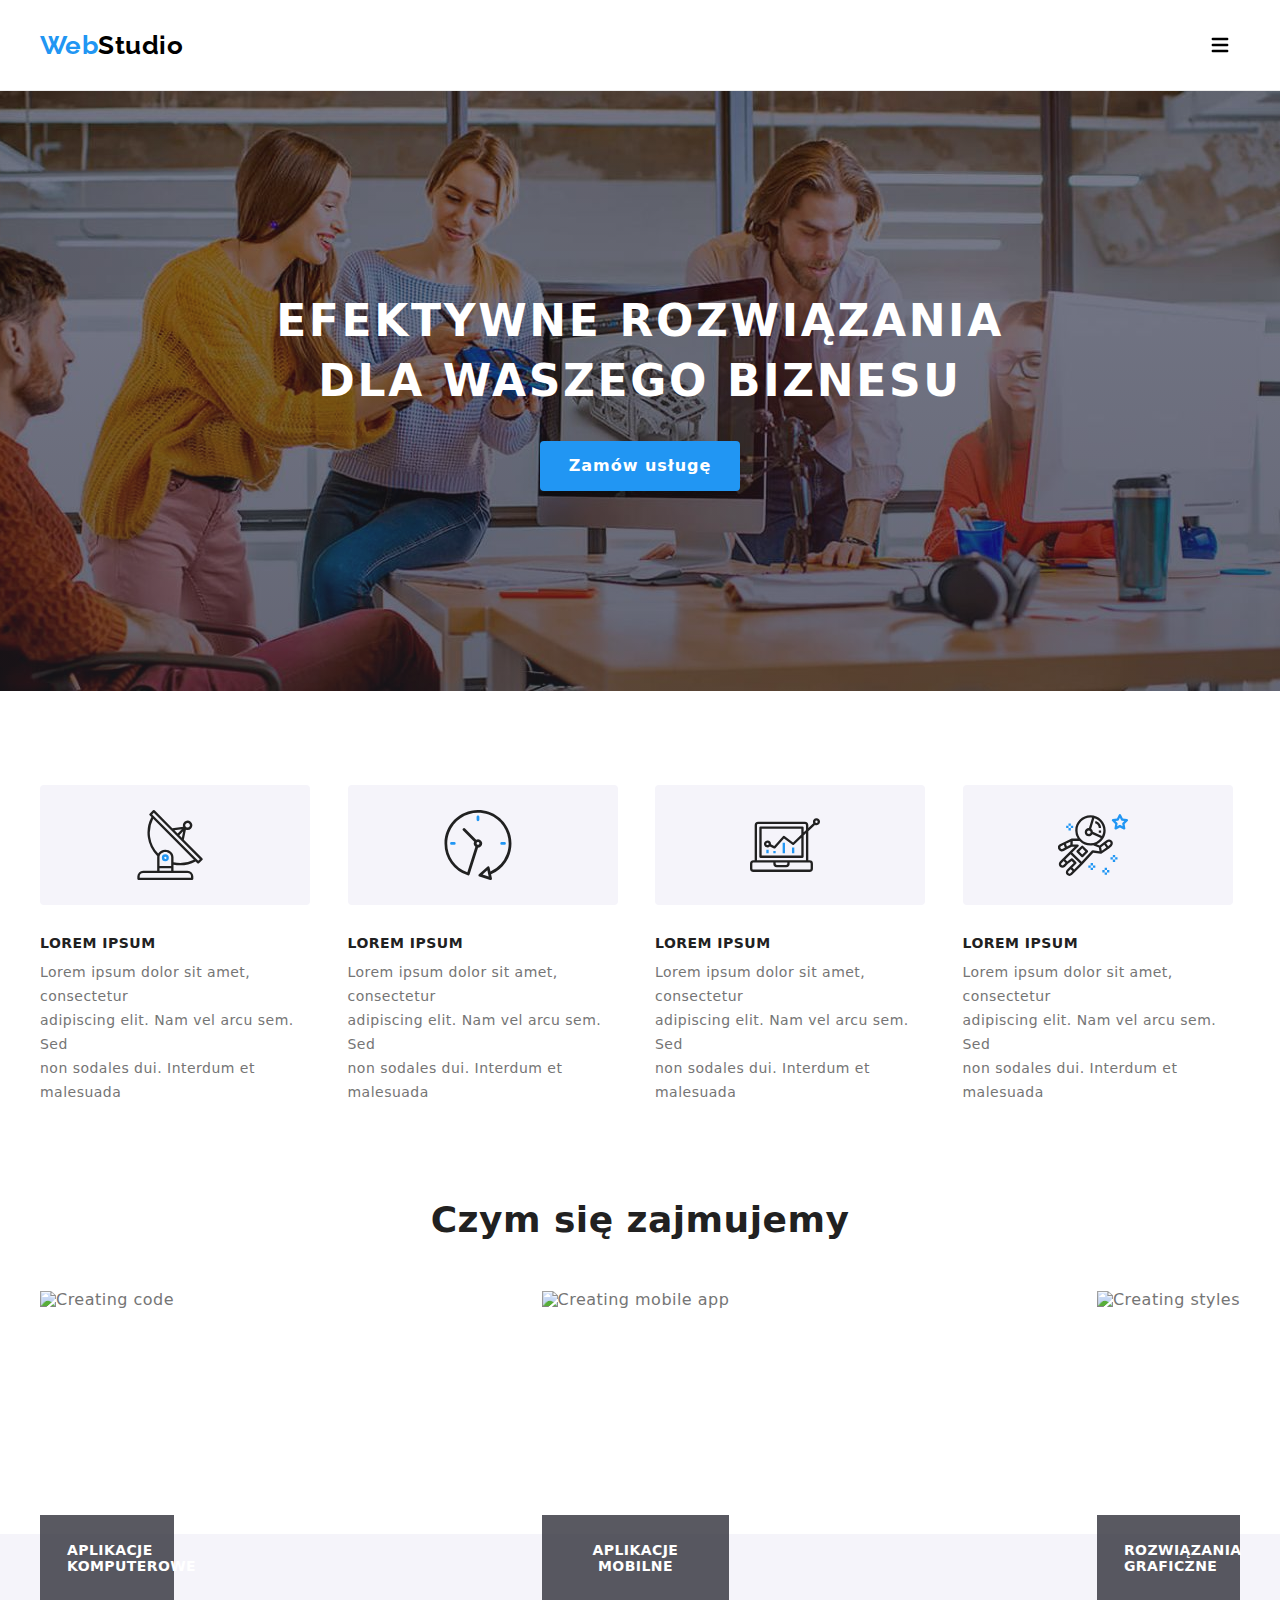
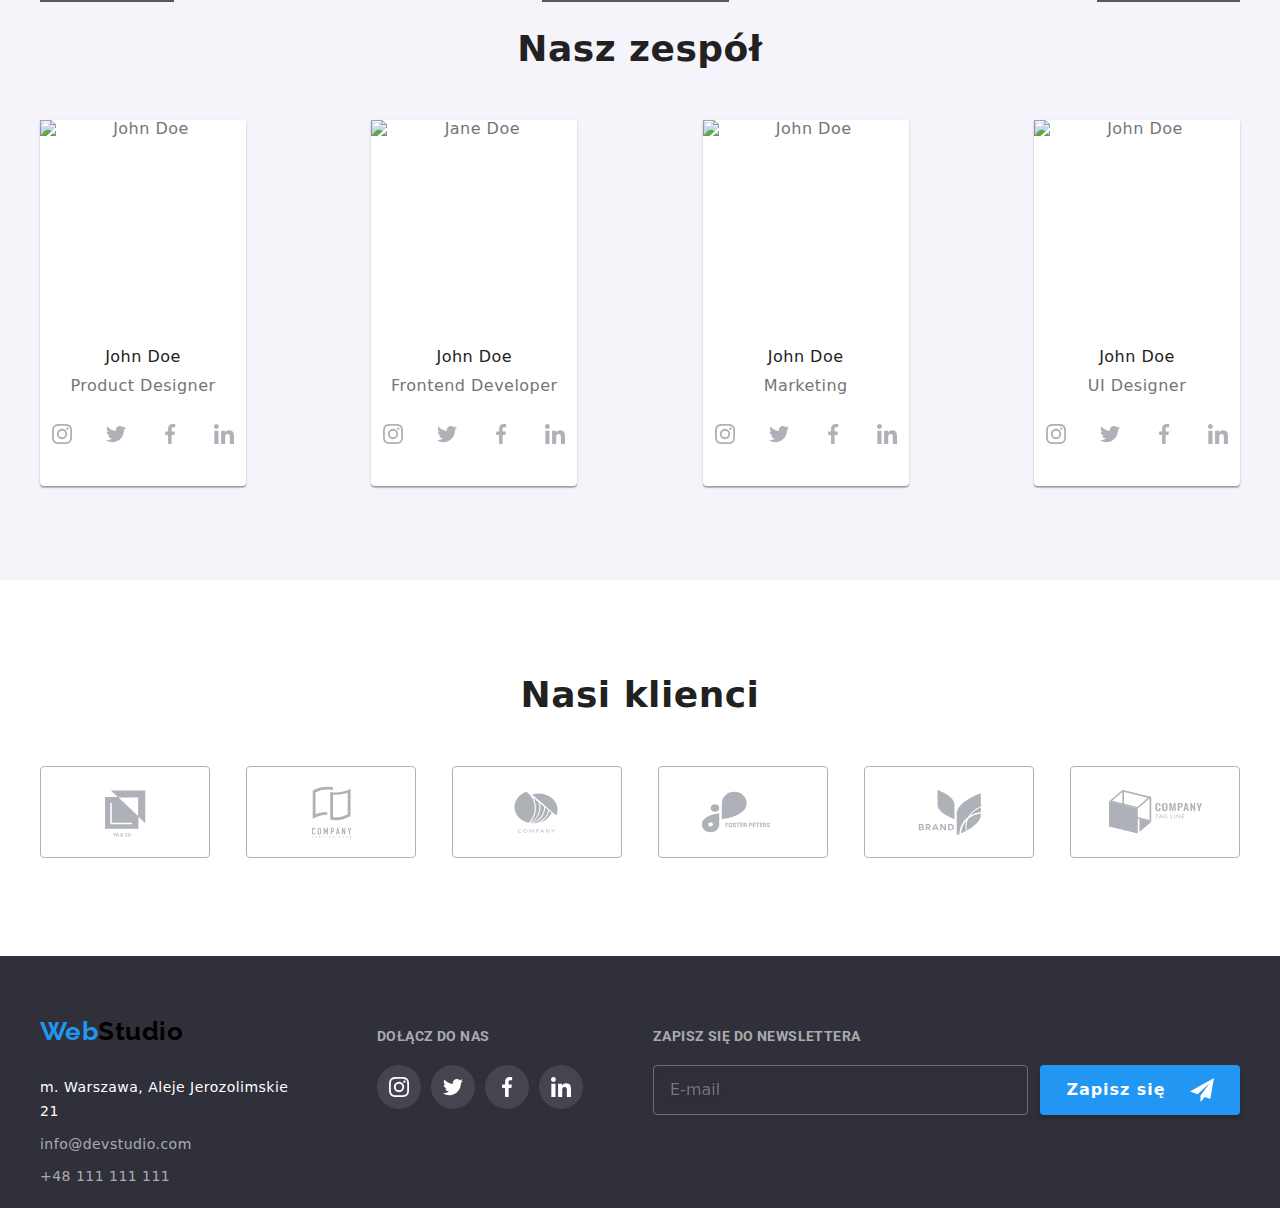
==== commit 3a5706da: "Update" ====
--- a/index.html
+++ b/index.html
@@ -4,8 +4,8 @@
     <meta charset="UTF-8" />
     <meta http-equiv="X-UA-Compatible" content="IE=edge" />
     <meta name="viewport" content="width=device-width, initial-scale=1.0" />
-    <link rel="stylesheet" href="https://cdnjs.cloudflare.com/ajax/libs/modern-normalize/1.0.0/modern-normalize.min.css" />
-    <link href="./css/styles.css" rel="stylesheet" />
+    <link rel="stylesheet" href="./css/main.min.css" />
+    <link rel="stylesheet" href="https://cdnjs.cloudflare.com/ajax/libs/modern-normalize/1.1.0/modern-normalize.css" integrity="sha512-Y0MM+V6ymRKN2zStTqzQ227DWhhp4Mzdo6gnlRnuaNCbc+YN/ZH0sBCLTM4M0oSy9c9VKiCvd4Jk44aCLrNS5Q==" crossorigin="anonymous" referrerpolicy="no-referrer" />
     <link rel="preconnect" href="https://fonts.googleapis.com" />
     <link rel="preconnect" href="https://fonts.gstatic.com" crossorigin />
     <link rel="stylesheet" href="https://fonts.googleapis.com/css2?family=Raleway:wght@700&family=Roboto:wght@400;500;700;900&display=swap" />
@@ -14,42 +14,45 @@
   <body>
     <header class="page-header">
       <div class="page-header__container">
-        <div class="page-header__flex">
-          <div class="nav">
-            <a href="index.html" class="logo"><span class="logo--color">Web</span>Studio</a>
-            <nav>
-              <ul class="nav__list">
-                <li><a href="" class="nav__item nav__item--active">Agencja</a></li>
-                <li><a href="portfolio.html" class="nav__item">Portfolio</a></li>
-                <li><a href="" class="nav__item">Kontakt</a></li>
-              </ul>
-            </nav>
-          </div>
-          <ul class="menu">
-            <li>
-              <a href="mailto:info@devstudio.com" class="menu__contact">
-                <svg class="menu__icon" width="16" height="12">
-                  <use href="./images/icons.svg#envelope"></use>
-                </svg>
-                info@devstudio.com
-              </a>
-            </li>
-            <li>
-              <a href="tel:+48111111111" class="menu__contact menu__contact--space">
-                <svg class="menu__icon" width="10" height="16">
-                  <use href="./images/icons.svg#smartphone"></use>
-                </svg>
-                +48 111 111 111
-              </a>
-            </li>
-          </ul>
-        </div>
+        <div class="nav">
+          <a href="index.html" class="logo"><span class="logo--color">Web</span>Studio</a>
+          <nav>
+            <ul class="nav__list">
+              <li><a href="" class="nav__item nav__item--active">Agencja</a></li>
+              <li><a href="portfolio.html" class="nav__item">Portfolio</a></li>
+              <li><a href="" class="nav__item">Kontakt</a></li>
+            </ul>
+          </nav>
+        </div>
+        <ul class="menu">
+          <li>
+            <a href="mailto:info@devstudio.com" class="menu__contact">
+              <svg class="menu__icon" width="16" height="12">
+                <use href="./images/icons.svg#envelope"></use>
+              </svg>
+              info@devstudio.com
+            </a>
+          </li>
+          <li>
+            <a href="tel:+48111111111" class="menu__contact menu__contact--space">
+              <svg class="menu__icon" width="10" height="16">
+                <use href="./images/icons.svg#smartphone"></use>
+              </svg>
+              +48 111 111 111
+            </a>
+          </li>
+        </ul>
+        <button class="page-header__button js-open-menu" aria-expanded="false" aria-controls="mobile-menu">
+          <svg width="24" height="24" fill="currentColor" viewBox="0 0 20 20" xmlns="http://www.w3.org/2000/svg">
+            <path fill-rule="evenodd" d="M3 5a1 1 0 011-1h12a1 1 0 110 2H4a1 1 0 01-1-1zM3 10a1 1 0 011-1h12a1 1 0 110 2H4a1 1 0 01-1-1zM3 15a1 1 0 011-1h12a1 1 0 110 2H4a1 1 0 01-1-1z" clip-rule="evenodd"></path>
+          </svg>
+        </button>
       </div>
     </header>
     <main>
       <section class="background">
         <div class="background__image">
-          <div class="background__container">
+          <div class="container">
             <h1 class="background__heading">
               EFEKTYWNE ROZWIĄZANIA <br />
               DLA WASZEGO BIZNESU
@@ -59,7 +62,7 @@
         </div>
       </section>
       <section class="offer">
-        <div class="offer__container">
+        <div class="container">
           <ul class="offer__flex">
             <li>
               <div class="offer__box">
@@ -117,31 +120,31 @@
         </div>
       </section>
       <section class="activity">
-        <div class="activity__container">
+        <div class="container">
           <h2 class="activity__heading">Czym się zajmujemy</h2>
           <ul class="activity__flex">
             <li>
-              <img src="./images/image-1.jpg" alt="Creating code" width="370" height="294" />
+              <img src="./images/image-1.jpg" srcset="./images/image-1@2x.jpg 2x" alt="Creating code" width="370" height="294" />
               <figcaption class="activity__type">aplikacje komputerowe</figcaption>
             </li>
             <li>
-              <img src="./images/image-2.jpg" alt="Creating mobile app" width="370" height="294" />
+              <img src="./images/image-2.jpg" srcset="./images/image-2@2x.jpg 2x" alt="Creating mobile app" width="370" height="294" />
               <figcaption class="activity__type">aplikacje mobilne</figcaption>
             </li>
             <li>
-              <img src="./images/image-3.jpg" alt="Creating styles" width="370" height="294" />
+              <img src="./images/image-3.jpg" srcset="./images/image-3@2x.jpg 2x" alt="Creating styles" width="370" height="294" />
               <figcaption class="activity__type">rozwiązania graficzne</figcaption>
             </li>
           </ul>
         </div>
       </section>
       <section class="team">
-        <div class="team__container">
+        <div class="container">
           <h2 class="team__heading">Nasz zespół</h2>
           <ul class="team__flex">
             <li class="team__border">
               <figure>
-                <img src="./images/johndoe-1.jpg" alt="John Doe" width="270" height="260" />
+                <img src="./images/johndoe-1.jpg" srcset="./images/johndoe-1@2x.jpg 2x" alt="John Doe" width="270" height="260" />
                 <figcaption>
                   <h3 class="team__name">John Doe</h3>
                   <p class="team__specialization">Product Designer</p>
@@ -172,7 +175,7 @@
             </li>
             <li class="team__border">
               <figure>
-                <img src="./images/johndoe-2.jpg" alt="Jane Doe" width="270" height="260" />
+                <img src="./images/johndoe-2.jpg" srcset="./images/johndoe-2@2x.jpg 2x" alt="Jane Doe" width="270" height="260" />
                 <figcaption>
                   <h3 class="team__name">John Doe</h3>
                   <p class="team__specialization">Frontend Developer</p>
@@ -203,7 +206,7 @@
             </li>
             <li class="team__border">
               <figure>
-                <img src="./images/johndoe-3.jpg" alt="John Doe" width="270" height="260" />
+                <img src="./images/johndoe-3.jpg" srcset="./images/johndoe-3@2x.jpg 2x" alt="John Doe" width="270" height="260" />
                 <figcaption>
                   <h3 class="team__name">John Doe</h3>
                   <p class="team__specialization">Marketing</p>
@@ -234,7 +237,7 @@
             </li>
             <li class="team__border">
               <figure>
-                <img src="./images/johndoe-4.jpg" alt="John Doe" width="270" height="260" />
+                <img src="./images/johndoe-4.jpg" srcset="./images/johndoe-4@2x.jpg 2x" alt="John Doe" width="270" height="260" />
                 <figcaption>
                   <h3 class="team__name">John Doe</h3>
                   <p class="team__specialization">UI Designer</p>
@@ -267,7 +270,7 @@
         </div>
       </section>
       <section class="clients">
-        <div class="clients__container">
+        <div class="container">
           <h2 class="clients__heading">Nasi klienci</h2>
           <ul class="clients__list">
             <li>
@@ -305,7 +308,7 @@
       </section>
     </main>
     <footer class="footer">
-      <div class="footer__container">
+      <div class="container">
         <div class="footer__flex">
           <div>
             <a href="index.html" class="logo"><span class="logo--color">Web</span><span class="logo--footer">Studio</span></a>
@@ -408,6 +411,32 @@
         </form>
       </div>
     </div>
+    <div class="mobile-menu js-menu-container" id="mobile-menu">
+      <button class="mobile-menu__icon js-close-menu">
+        <svg fill="currentColor" viewBox="0 0 20 20" xmlns="http://www.w3.org/2000/svg" width="24" height="24">
+          <path fill-rule="evenodd" d="M4.293 4.293a1 1 0 011.414 0L10 8.586l4.293-4.293a1 1 0 111.414 1.414L11.414 10l4.293 4.293a1 1 0 01-1.414 1.414L10 11.414l-4.293 4.293a1 1 0 01-1.414-1.414L8.586 10 4.293 5.707a1 1 0 010-1.414z" clip-rule="evenodd"></path>
+        </svg>
+      </button>
+      <ul class="mobile-menu__list">
+        <li><a href="./index.html" class="mobile-menu__link mobile-menu__link--active">Agencja</a></li>
+        <li><a href="./portfolio.html" class="mobile-menu__link">Portfolio</a></li>
+        <li><a href="./index.html" class="mobile-menu__link">Kontakt</a></li>
+      </ul>
+      <div class="mobile-menu__container">
+        <ul class="mobile-menu__contacts">
+          <li><a href="tel:+48111111111" class="mobile-menu__contact">+48 111 111 111</a></li>
+          <li><a href="mailto:info@devstudio.com" class="mobile-menu__contact">info@devstudio.com</a></li>
+        </ul>
+        <ul class="mobile-menu__socials">
+          <li class="mobile-menu__social-item"><a class="mobile-menu__social-link" href="./index.html">Instagram</a></li>
+          <li class="mobile-menu__social-item"><a class="mobile-menu__social-link" href="./index.html">Twitter</a></li>
+          <li class="mobile-menu__social-item"><a class="mobile-menu__social-link" href="./index.html">Facebook</a></li>
+          <li class="mobile-menu__social-item"><a class="mobile-menu__social-link" href="./index.html">LinkedIn</a></li>
+        </ul>
+      </div>
+    </div>
+    <script defer src="https://cdnjs.cloudflare.com/ajax/libs/body-scroll-lock/3.1.5/bodyScrollLock.min.js" integrity="sha512-HowizSDbQl7UPEAsPnvJHlQsnBmU2YMrv7KkTBulTLEGz9chfBoWYyZJL+MUO6p/yBuuMO/8jI7O29YRZ2uBlA==" crossorigin="anonymous"></script>
     <script src="./js/modal.js"></script>
+    <script src="./js/mobile-menu.js"></script>
   </body>
 </html>
--- a/css/main.min.css
+++ b/css/main.min.css
@@ -0,0 +1 @@
+body{font-family:"Roboto",sans-serif;font-size:16px;line-height:1.17;letter-spacing:.03em;color:#757575;background-color:#fff}.container{width:1200px;margin:0 auto}*{margin:0;padding:0}img{display:block;width:100%;height:auto}h1,h2,h3,ul,p{list-style:none}.button-theme,.modal-form__button,.newsletter__button,.background__button{width:200px;height:50px;border-radius:4px;border-style:none;font-weight:700;line-height:1.87;letter-spacing:.06em;cursor:pointer;color:#fff;background-color:#2196f3;-webkit-box-shadow:0px 4px 4px rgba(0,0,0,.15);box-shadow:0px 4px 4px rgba(0,0,0,.15)}.page-header{border-bottom:1px solid #ececec}.page-header__container{min-width:320px;max-width:1200px;margin:0 auto;padding:16px 15px;display:-webkit-box;display:-ms-flexbox;display:flex;-webkit-box-pack:justify;-ms-flex-pack:justify;justify-content:space-between;-webkit-box-align:center;-ms-flex-align:center;align-items:center}@media screen and (min-width: 768px){.page-header__container{padding:26px 15px}}@media screen and (min-width: 1200px){.page-header__container{padding:25px 0}}.page-header__button{min-height:40px;min-width:40px;display:-webkit-box;display:-ms-flexbox;display:flex;-webkit-box-pack:center;-ms-flex-pack:center;justify-content:center;-webkit-box-align:center;-ms-flex-align:center;align-items:center;outline:none;border:none;cursor:pointer;background-color:rgba(0,0,0,0);margin:0;padding:0}.page-header__button:hover svg,.page-header__button:focus svg{fill:#2196f3;-webkit-transition:fill .25s cubic-bezier(0.4, 0, 0.2, 1);transition:fill .25s cubic-bezier(0.4, 0, 0.2, 1)}.nav{display:-webkit-box;display:-ms-flexbox;display:flex;-webkit-box-align:center;-ms-flex-align:center;align-items:center}.nav__list{display:none}.nav__item{text-decoration:none;padding:23px;color:#212121}.nav__item:hover,.nav__item:focus{color:#2196f3;-webkit-transition:color .25s cubic-bezier(0.4, 0, 0.2, 1);transition:color .25s cubic-bezier(0.4, 0, 0.2, 1)}.nav__item--active,.nav__item--portfolio{text-decoration:none;position:relative;color:#2196f3}.nav__item--active::after,.nav__item--portfolio::after{position:absolute;display:block;content:"";width:53px;height:4px;border-radius:2px;cursor:unset;pointer-events:none;top:68px;left:22px;background-color:#2196f3}.nav__item--portfolio::after{width:58px}.menu{display:none}.menu__icon{margin-right:10px;fill:#757575}.menu__contact{text-decoration:none;display:-webkit-box;display:-ms-flexbox;display:flex;-webkit-box-align:center;-ms-flex-align:center;align-items:center;color:#757575}.menu__contact:hover svg,.menu__contact:focus svg{fill:#2196f3;-webkit-transition:fill .25s cubic-bezier(0.4, 0, 0.2, 1);transition:fill .25s cubic-bezier(0.4, 0, 0.2, 1)}.menu__contact:hover,.menu__contact:focus{color:#2196f3;-webkit-transition:color .25s cubic-bezier(0.4, 0, 0.2, 1);transition:color .25s cubic-bezier(0.4, 0, 0.2, 1)}.menu__contact--space{margin-left:30px}.mobile-menu{position:fixed;top:0;left:0;width:100vw;height:100vh;padding:48px 40px;background-color:#fff;z-index:999;display:-webkit-box;display:-ms-flexbox;display:flex;-webkit-box-orient:vertical;-webkit-box-direction:normal;-ms-flex-direction:column;flex-direction:column;-webkit-box-pack:justify;-ms-flex-pack:justify;justify-content:space-between;-webkit-transform:translateX(100%);transform:translateX(100%);-webkit-transition:-webkit-transform .25s cubic-bezier(0.4, 0, 0.2, 1);transition:-webkit-transform .25s cubic-bezier(0.4, 0, 0.2, 1);transition:transform .25s cubic-bezier(0.4, 0, 0.2, 1);transition:transform .25s cubic-bezier(0.4, 0, 0.2, 1), -webkit-transform .25s cubic-bezier(0.4, 0, 0.2, 1)}.mobile-menu__icon{display:-webkit-box;display:-ms-flexbox;display:flex;-webkit-box-pack:center;-ms-flex-pack:center;justify-content:center;-webkit-box-align:center;-ms-flex-align:center;align-items:center;min-height:40px;min-width:40px;top:16px;right:16px;margin:0;padding:0;position:absolute;background-color:rgba(0,0,0,0);cursor:pointer;border:none;outline:none}.mobile-menu__icon:hover svg,.mobile-menu__icon:focus svg{fill:#2196f3;-webkit-transition:fill .25s cubic-bezier(0.4, 0, 0.2, 1);transition:fill .25s cubic-bezier(0.4, 0, 0.2, 1)}.mobile-menu__list{display:-webkit-box;display:-ms-flexbox;display:flex;-webkit-box-orient:vertical;-webkit-box-direction:normal;-ms-flex-direction:column;flex-direction:column;letter-spacing:.02em;font-weight:500;gap:32px}.mobile-menu__link{font-size:40px;color:#212121;-webkit-transition:color .25s cubic-bezier(0.4, 0, 0.2, 1);transition:color .25s cubic-bezier(0.4, 0, 0.2, 1)}.mobile-menu__link--active{color:#2196f3}.mobile-menu__link:hover,.mobile-menu__link:focus{color:#2196f3}.mobile-menu__container{display:-webkit-box;display:-ms-flexbox;display:flex;-webkit-box-orient:vertical;-webkit-box-direction:normal;-ms-flex-direction:column;flex-direction:column;gap:64px}.mobile-menu__contacts{display:-webkit-box;display:-ms-flexbox;display:flex;letter-spacing:.02em;font-weight:500;-webkit-box-orient:vertical;-webkit-box-direction:normal;-ms-flex-direction:column;flex-direction:column;gap:32px}.mobile-menu__contacts:hover,.mobile-menu__contacts:focus{color:#2196f3}.mobile-menu__contact{font-size:24px;color:#757575;-webkit-transition:color .25s cubic-bezier(0.4, 0, 0.2, 1);transition:color .25s cubic-bezier(0.4, 0, 0.2, 1)}.mobile-menu__contact:hover,.mobile-menu__contact:focus{color:#2196f3}.mobile-menu__socials{display:-webkit-box;display:-ms-flexbox;display:flex;letter-spacing:.02em;font-weight:500;-ms-flex-wrap:wrap;flex-wrap:wrap;gap:10px}.mobile-menu__social-item{padding-right:10px}.mobile-menu__social-item:not(:last-of-type){border-right:1px solid rgba(33,33,33,.2)}.mobile-menu__social-link{font-size:18px;line-height:1.22;color:#2196f3;-webkit-transition:color .25s cubic-bezier(0.4, 0, 0.2, 1);transition:color .25s cubic-bezier(0.4, 0, 0.2, 1)}.mobile-menu.is-open{-webkit-transform:translateX(0);transform:translateX(0)}@media screen and (min-width: 768px){.mobile-menu__icon{display:none}}.logo{font-family:"Raleway";text-decoration:none;font-size:26px;font-weight:700;padding-right:93px;color:#000}.logo--color{color:#2196f3}.logo--footer{color:getColor "white"}.background{text-align:center;display:-webkit-box;display:-ms-flexbox;display:flex;height:600px;max-width:1600px;margin:0 auto;background-color:#2f303a}.background__image{background-image:-webkit-gradient(linear, left bottom, left top, from(rgba(47, 48, 58, 0.4)), to(rgba(47, 48, 58, 0.15))),url(../images/background-image.jpg);background-image:linear-gradient(0deg, rgba(47, 48, 58, 0.4) 0%, rgba(47, 48, 58, 0.15) 100%),url(../images/background-image.jpg);width:1600px;height:600px;margin:0 auto;background-position:center;background-repeat:no-repeat}.background__heading{font-size:44px;font-weight:900;line-height:1.36;letter-spacing:.06em;text-align:center;padding-top:200px;padding-bottom:30px;color:#fff}.background__button{text-align:center}.background__button:hover,.background__button:focus{background:#fff;color:#000;-webkit-transition:color .25s cubic-bezier(0.4, 0, 0.2, 1);transition:color .25s cubic-bezier(0.4, 0, 0.2, 1)}.offer,.choices{padding-top:94px}.offer__flex{display:-webkit-box;display:-ms-flexbox;display:flex;gap:30px}.offer__box{display:-webkit-box;display:-ms-flexbox;display:flex;-webkit-box-pack:center;-ms-flex-pack:center;justify-content:center;-webkit-box-align:center;-ms-flex-align:center;align-items:center;width:270px;height:120px;border-radius:4px;margin-bottom:30px;background-color:#f5f4fa}.offer__heading{font-weight:700;font-size:14px;margin-bottom:10px;color:#212121}.offer__text{font-size:14px;font-weight:400;line-height:1.71;color:#757575}.offer__icon{margin-right:10px;fill:#757575}.activity,.clients,.team{padding-top:94px;padding-bottom:94px}.activity__heading{font-size:36px;font-weight:700;line-height:1.16;text-align:center;margin-bottom:50px;color:#212121}.activity__flex{display:-webkit-box;display:-ms-flexbox;display:flex;-webkit-box-pack:justify;-ms-flex-pack:justify;justify-content:space-between}.activity__flex li{position:relative}.activity__type{position:absolute;text-transform:uppercase;width:100%;text-align:center;font-weight:700;font-size:14px;letter-spacing:.03em;font-style:normal;padding:27px;top:224px;background-color:rgba(47,48,58,.8);color:#fff}.team{background-color:#f5f4fa}.team__flex{display:-webkit-box;display:-ms-flexbox;display:flex;-webkit-box-pack:justify;-ms-flex-pack:justify;justify-content:space-between;-webkit-box-align:center;-ms-flex-align:center;align-items:center;gap:30px}.team__heading,.clients__heading{font-size:36px;font-weight:700;line-height:1.16;text-align:center;margin-bottom:50px;color:#212121}.team__border{-webkit-box-shadow:0px 1px 3px rgba(0,0,0,.12),0px 1px 1px rgba(0,0,0,.14),0px 2px 1px rgba(0,0,0,.2);box-shadow:0px 1px 3px rgba(0,0,0,.12),0px 1px 1px rgba(0,0,0,.14),0px 2px 1px rgba(0,0,0,.2);border-radius:0px 0px 4px 4px;text-align:center;background-color:#fff}.team__name{font-weight:500;font-size:16px;line-height:1.18;margin-top:30px;margin-bottom:10px;color:#212121}.team__specialization{font-weight:400;line-height:1.18;margin-bottom:16px;color:#757575}.social{display:-webkit-box;display:-ms-flexbox;display:flex;-webkit-box-pack:center;-ms-flex-pack:center;justify-content:center;-webkit-box-align:center;-ms-flex-align:center;align-items:center;gap:10px;margin-bottom:30px}.social__icon{display:-webkit-box;display:-ms-flexbox;display:flex;-webkit-box-pack:center;-ms-flex-pack:center;justify-content:center;-webkit-box-align:center;-ms-flex-align:center;align-items:center;border-radius:50%;width:44px;height:44px;background-color:#fff;fill:#afb1b8}.social__icon--size,.join-us__social--size{width:20px;height:20px}.social__icon:hover,.social__icon:focus{-webkit-transition:fill .25s cubic-bezier(0.4, 0, 0.2, 1);transition:fill .25s cubic-bezier(0.4, 0, 0.2, 1);cursor:pointer;background-color:#2196f3;fill:#fff}.clients__list{display:-webkit-box;display:-ms-flexbox;display:flex;-webkit-box-pack:justify;-ms-flex-pack:justify;justify-content:space-between;-webkit-box-align:center;-ms-flex-align:center;align-items:center}.clients__logo{border:1px solid #afb1b8;border-radius:4px;fill:#afb1b8}.clients__logo:hover,.clients__logo:focus{border:1px solid #2196f3;fill:#2196f3;cursor:pointer;-webkit-transition:border .25s cubic-bezier(0.4, 0, 0.2, 1);transition:border .25s cubic-bezier(0.4, 0, 0.2, 1);-webkit-transition:fill .25s cubic-bezier(0.4, 0, 0.2, 1);transition:fill .25s cubic-bezier(0.4, 0, 0.2, 1)}.footer{height:252px;background-color:#2f303a}.footer__flex{display:-webkit-box;display:-ms-flexbox;display:flex;padding-top:60px;gap:70px}.address{margin-top:20px}.address__item{font-size:14px;font-weight:400;line-height:1.71;font-style:normal;padding-top:9px;color:#fff}.address__item--contact{text-decoration:none;font-style:normal;color:rgba(255,255,255,.6)}.address__item--contact:hover,.address__item--contact:focus{color:#fff;-webkit-transition:color .25s cubic-bezier(0.4, 0, 0.2, 1);transition:color .25s cubic-bezier(0.4, 0, 0.2, 1)}.address__item:hover,.address__item:focus{color:#fff;-webkit-transition:color .25s cubic-bezier(0.4, 0, 0.2, 1);transition:color .25s cubic-bezier(0.4, 0, 0.2, 1)}.join-us,.newsletter{margin-top:12px}.join-us__list{display:-webkit-box;display:-ms-flexbox;display:flex;gap:10px;margin-top:20px}.join-us__social{display:-webkit-box;display:-ms-flexbox;display:flex;-webkit-box-pack:center;-ms-flex-pack:center;justify-content:center;-webkit-box-align:center;-ms-flex-align:center;align-items:center;border-radius:50%;width:44px;height:44px;background:rgba(255,255,255,.1);fill:#fff}.join-us__social:hover,.join-us__social:focus{-webkit-transition:fill .25s cubic-bezier(0.4, 0, 0.2, 1);transition:fill .25s cubic-bezier(0.4, 0, 0.2, 1);cursor:pointer;background-color:#2196f3;fill:#fff}.join-us__heading,.newsletter__heading{font-family:"Roboto";font-style:normal;font-weight:700;font-size:14px;letter-spacing:.03em;text-transform:uppercase;color:rgba(255,255,255,.6)}.newsletter__form{display:-webkit-box;display:-ms-flexbox;display:flex}.newsletter__form input[type=email]{border:1px solid rgba(255,255,255,.3);padding:15px 157px 15px 16px;-webkit-filter:drop-shadow(0px 4px 4px rgba(0, 0, 0, 0.15));filter:drop-shadow(0px 4px 4px rgba(0, 0, 0, 0.15));background-color:rgba(0,0,0,0);border-radius:4px;margin-top:20px;outline:none;color:#fff}.newsletter__button{display:-webkit-box;display:-ms-flexbox;display:flex;-webkit-box-pack:center;-ms-flex-pack:center;justify-content:center;-webkit-box-align:center;-ms-flex-align:center;align-items:center;margin-top:20px;margin-left:12px}.newsletter__button:hover,.newsletter__button:focus{background:#fff;color:#000;-webkit-transition:color .25s cubic-bezier(0.4, 0, 0.2, 1);transition:color .25s cubic-bezier(0.4, 0, 0.2, 1)}.newsletter__button:hover .newsletter__icon,.newsletter__button:focus .newsletter__icon{fill:#2196f3;-webkit-transition:fill .25s cubic-bezier(0.4, 0, 0.2, 1);transition:fill .25s cubic-bezier(0.4, 0, 0.2, 1)}.newsletter__icon{width:24px;height:24px;margin-left:24px;fill:#fff}.newsletter__icon:hover,.newsletter__icon:focus{fill:#2196f3;-webkit-transition:fill .25s cubic-bezier(0.4, 0, 0.2, 1);transition:fill .25s cubic-bezier(0.4, 0, 0.2, 1)}.modal{position:absolute;top:50%;left:50%;width:528px;min-height:581px;-webkit-transform:translate(-50%, -50%);transform:translate(-50%, -50%);background-color:#fff}.modal__button{position:absolute;top:8px;right:8px;width:30px;height:30px;border-radius:50%;cursor:pointer;border:1px solid rgba(0,0,0,.1);background-color:#fff}.modal__button:hover .modal__icon,.modal__button:focus .modal__icon{opacity:.5;-webkit-transition:opacity .25s cubic-bezier(0.4, 0, 0.2, 1);transition:opacity .25s cubic-bezier(0.4, 0, 0.2, 1)}.modal__icon{width:17px;height:17px;fill:#000}.modal__header{font-size:20px;text-align:center;margin:40px 0 12px;color:#212121}.modal-form{display:-webkit-box;display:-ms-flexbox;display:flex;position:relative;-webkit-box-orient:vertical;-webkit-box-direction:normal;-ms-flex-direction:column;flex-direction:column;-webkit-box-align:center;-ms-flex-align:center;align-items:center;gap:10px;margin:auto;width:448px}.modal-form__label{display:-webkit-box;display:-ms-flexbox;display:flex;position:relative;-webkit-box-orient:vertical;-webkit-box-direction:normal;-ms-flex-direction:column;flex-direction:column;margin:auto;width:448px;font-size:12px;font-weight:400;line-height:19px;letter-spacing:.01em}.modal-form__label:hover .modal-form__icon,.modal-form__label:focus .modal-form__icon{fill:#2196f3;-webkit-transition:fill .25s cubic-bezier(0.4, 0, 0.2, 1);transition:fill .25s cubic-bezier(0.4, 0, 0.2, 1)}.modal-form__input{height:40px;margin-top:4px;padding-left:40px;border-radius:4px;outline:none;border:1px solid rgba(33,33,33,.2)}.modal-form__input:hover,.modal-form__input:focus{border:1px solid #2196f3;-webkit-transition:border .25s cubic-bezier(0.4, 0, 0.2, 1);transition:border .25s cubic-bezier(0.4, 0, 0.2, 1)}.modal-form__comment{height:120px;padding:12px 16px;resize:none;margin-top:4px;border-radius:4px;outline:none;border:1px solid rgba(33,33,33,.2)}.modal-form__comment::-webkit-input-placeholder{color:rgba(117,117,117,.5019607843)}.modal-form__comment::-moz-placeholder{color:rgba(117,117,117,.5019607843)}.modal-form__comment:-ms-input-placeholder{color:rgba(117,117,117,.5019607843)}.modal-form__comment::-ms-input-placeholder{color:rgba(117,117,117,.5019607843)}.modal-form__comment::placeholder{color:rgba(117,117,117,.5019607843)}.modal-form__comment:hover,.modal-form__comment:focus{border:1px solid #2196f3;-webkit-transition:border .25s cubic-bezier(0.4, 0, 0.2, 1);transition:border .25s cubic-bezier(0.4, 0, 0.2, 1)}.modal-form__icon{position:absolute;width:18px;height:18px;top:50%;left:10px;fill:#212121;-webkit-transition:fill .25s cubic-bezier(0.4, 0, 0.2, 1);transition:fill .25s cubic-bezier(0.4, 0, 0.2, 1)}.modal-form__checkbox{display:-webkit-box;display:-ms-flexbox;display:flex;-webkit-box-pack:center;-ms-flex-pack:center;justify-content:center;-webkit-box-align:center;-ms-flex-align:center;align-items:center;font-weight:400;line-height:19px;letter-spacing:.01em;margin-top:10px;margin-bottom:20px;gap:7px;font-size:14px}.modal-form__checkbox a{color:#2196f3}.modal-form__checkbox a:hover,.modal-form__checkbox a:focus{opacity:.5;-webkit-transition:opacity .25s cubic-bezier(0.4, 0, 0.2, 1);transition:opacity .25s cubic-bezier(0.4, 0, 0.2, 1)}.modal-form__check{-moz-appearance:none;-webkit-appearance:none;appearance:none;width:16px;height:15px;border-radius:2px;cursor:pointer;border:1px solid #757575}.modal-form__check:checked+.modal-form__check--icon{display:block;border-radius:2px;background-color:#2196f3;fill:#fff}.modal-form__check:checked{display:none}.modal-form__check--icon{display:none;width:16px;height:15px}.modal-form__button:hover,.modal-form__button:focus{background:#fff;color:#000;-webkit-transition:color .25s cubic-bezier(0.4, 0, 0.2, 1);transition:color .25s cubic-bezier(0.4, 0, 0.2, 1)}.backdrop{position:fixed;top:0;left:0;width:100%;height:100%;background-color:rgba(0,0,0,.2);-webkit-transition:cubic-bezier(0.4, 0, 0.2, 1) 250ms;transition:cubic-bezier(0.4, 0, 0.2, 1) 250ms}.is-hidden{visibility:hidden;opacity:0;pointer-events:none}.options{display:-webkit-box;display:-ms-flexbox;display:flex;-webkit-box-pack:center;-ms-flex-pack:center;justify-content:center;gap:8px}.options__button{font-weight:500;line-height:1.62;cursor:pointer;border-radius:4px;border-style:none;padding:6px 22px;text-align:center;color:#212121;background-color:#f5f4fa}.options__button:hover,.options__button:focus{color:#fff;background-color:#2196f3;-webkit-box-shadow:0px 3px 1px rgba(0,0,0,.1),0px 1px 2px rgba(0,0,0,.08),0px 2px 2px rgba(0,0,0,.12);box-shadow:0px 3px 1px rgba(0,0,0,.1),0px 1px 2px rgba(0,0,0,.08),0px 2px 2px rgba(0,0,0,.12);-webkit-transition:cubic-bezier(0.4, 0, 0.2, 1) 250ms;transition:cubic-bezier(0.4, 0, 0.2, 1) 250ms}.products{display:-webkit-box;display:-ms-flexbox;display:flex;-ms-flex-wrap:wrap;flex-wrap:wrap;gap:30px;margin-top:50px;margin-bottom:94px}.products__card{border:1px solid #eee}.products__card:hover,.products__card:focus{-webkit-box-shadow:0px 3px 1px rgba(0,0,0,.1),0px 1px 2px rgba(0,0,0,.08),0px 2px 2px rgba(0,0,0,.12);box-shadow:0px 3px 1px rgba(0,0,0,.1),0px 1px 2px rgba(0,0,0,.08),0px 2px 2px rgba(0,0,0,.12);-webkit-transition:cubic-bezier(0.4, 0, 0.2, 1) 250ms;transition:cubic-bezier(0.4, 0, 0.2, 1) 250ms}.products__card:hover .products__overlay{-webkit-transform:translateY(0);transform:translateY(0)}.products__box{position:relative;overflow:hidden}.products__overlay{position:absolute;width:100%;height:100%;top:0;left:0;font-weight:400;font-size:18px;line-height:1.55;padding:49px 45px 49px 24px;-webkit-transform:translateY(100%);transform:translateY(100%);-webkit-transition:-webkit-transform .25s cubic-bezier(0.4, 0, 0.2, 1);transition:-webkit-transform .25s cubic-bezier(0.4, 0, 0.2, 1);transition:transform .25s cubic-bezier(0.4, 0, 0.2, 1);transition:transform .25s cubic-bezier(0.4, 0, 0.2, 1), -webkit-transform .25s cubic-bezier(0.4, 0, 0.2, 1);background-color:#2196f3;color:#fff}.products__heading{font-size:18px;font-weight:700;line-height:2;letter-spacing:.06em;margin:20px 24px 4px;color:#212121}.products__description{font-weight:400;line-height:1.88;margin-left:24px;margin-bottom:20px;color:#757575}/*# sourceMappingURL=main.min.css.map */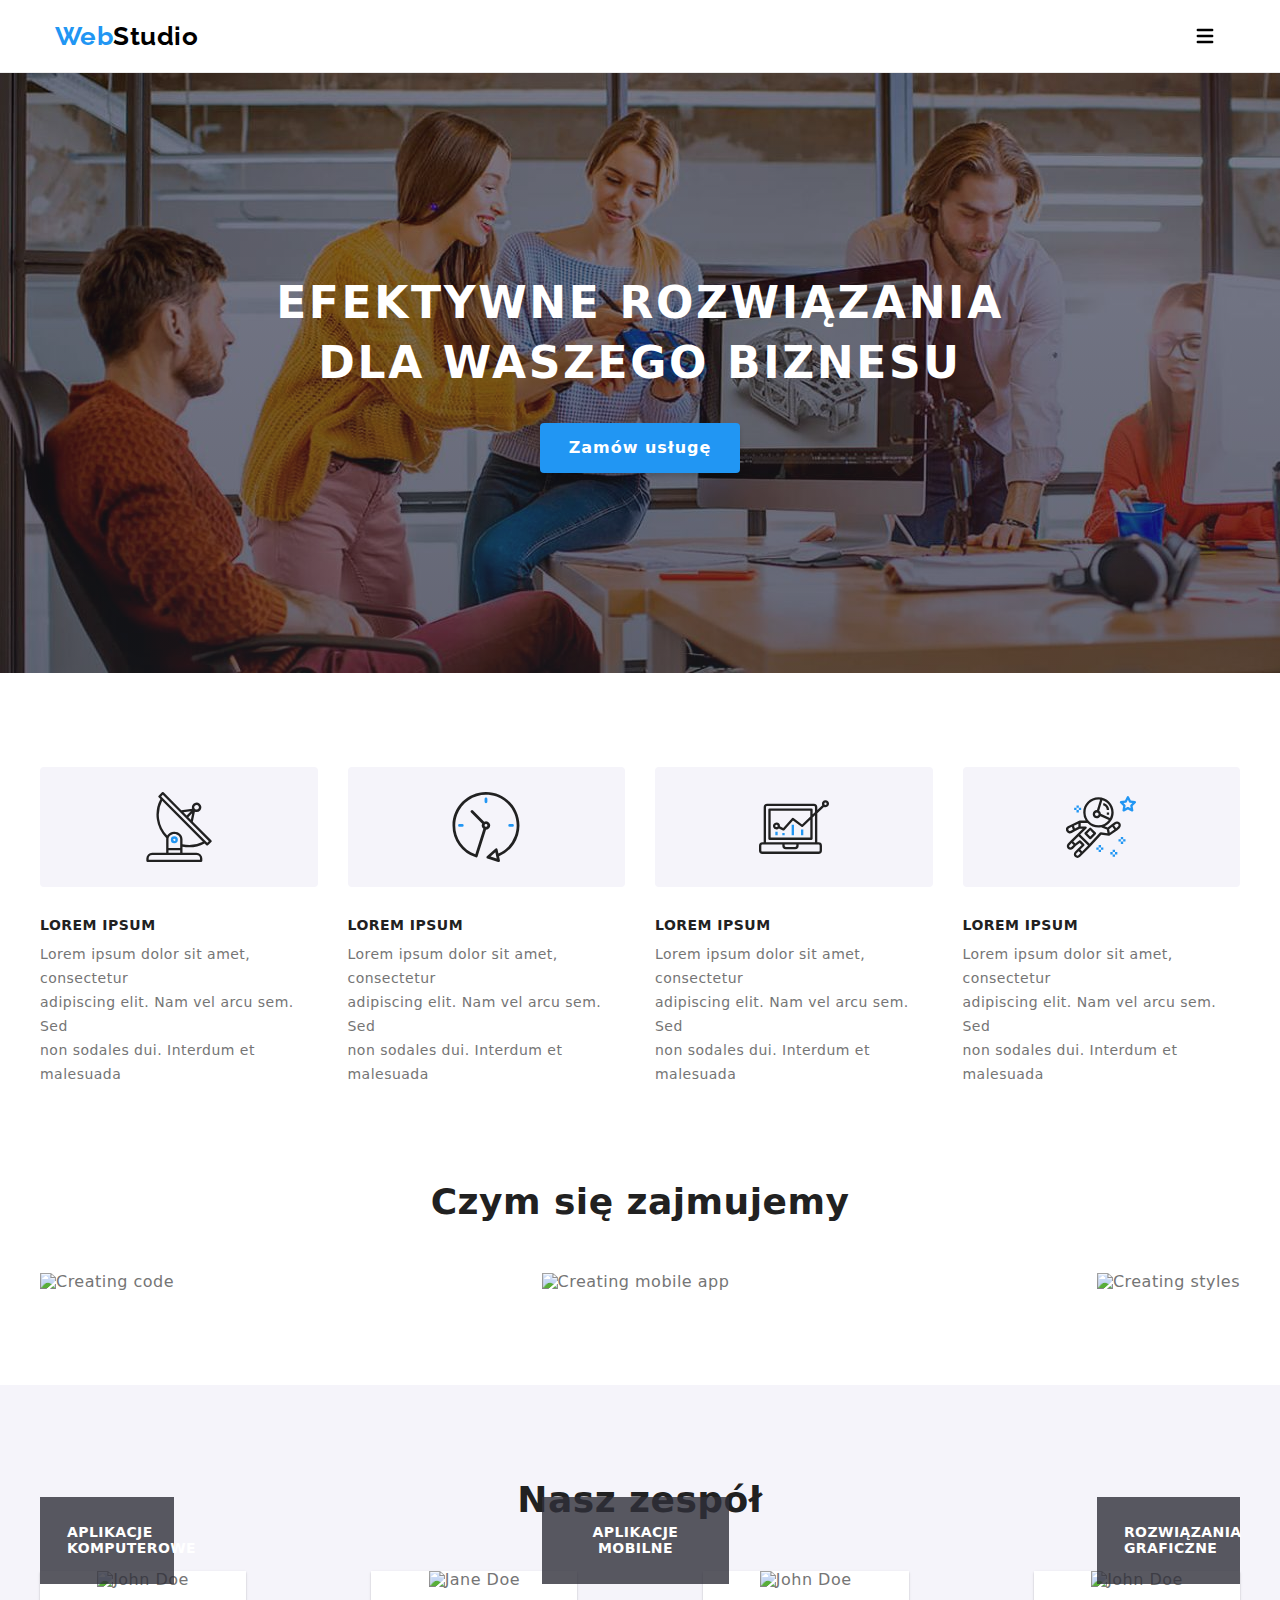
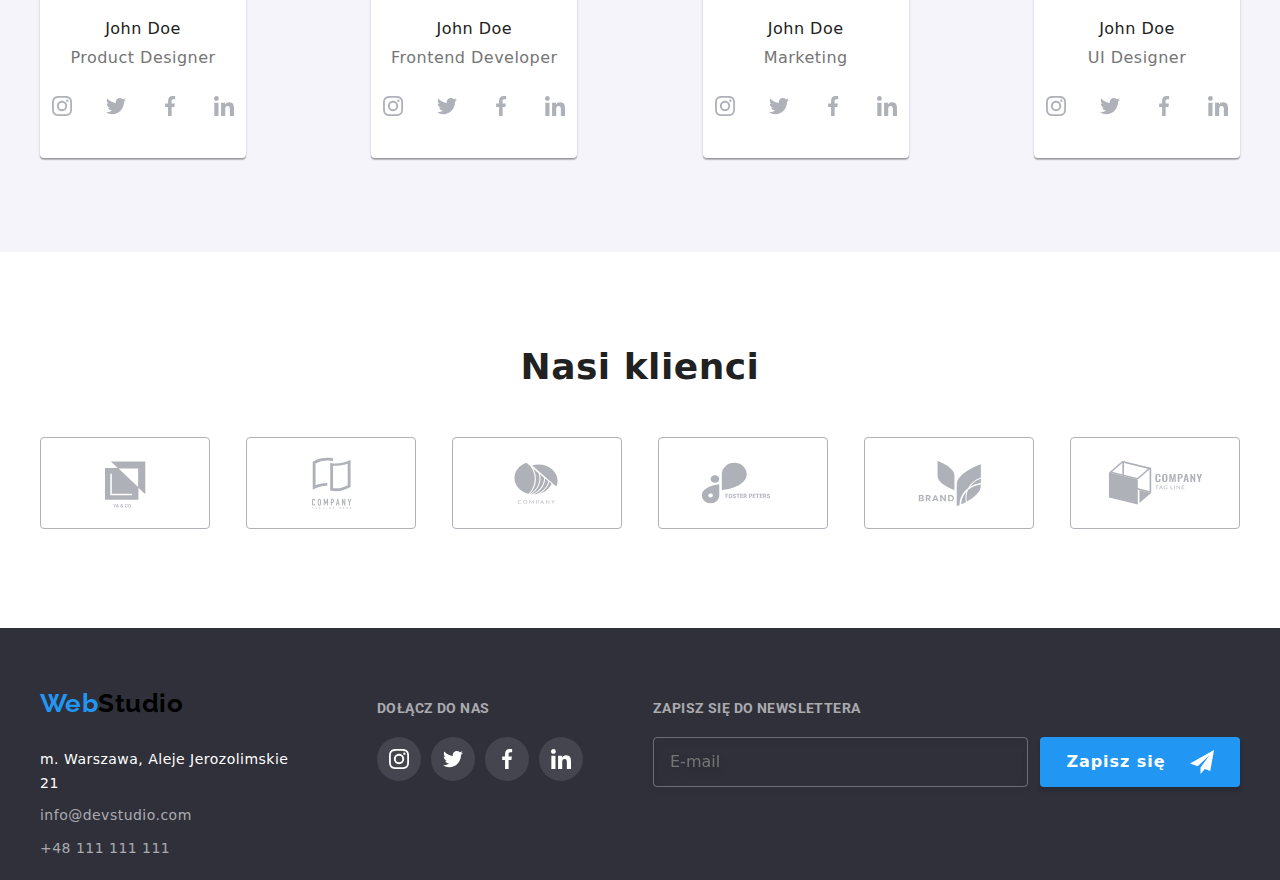
==== commit aa2de10a: "Update" ====
--- a/index.html
+++ b/index.html
@@ -51,18 +51,20 @@
     </header>
     <main>
       <section class="background">
-        <div class="background__image">
-          <div class="container">
-            <h1 class="background__heading">
-              EFEKTYWNE ROZWIĄZANIA <br />
-              DLA WASZEGO BIZNESU
-            </h1>
-            <button type="button" class="background__button" data-modal-open>Zamów usługę</button>
+        <div class="background__container">
+          <div class="background__image">
+            <div class="background__flex">
+              <h1 class="background__heading">
+                EFEKTYWNE ROZWIĄZANIA <br />
+                DLA WASZEGO BIZNESU
+              </h1>
+              <button type="button" class="background__button" data-modal-open>Zamów usługę</button>
+            </div>
           </div>
         </div>
       </section>
       <section class="offer">
-        <div class="container">
+        <div class="offer__container">
           <ul class="offer__flex">
             <li>
               <div class="offer__box">
--- a/css/main.min.css
+++ b/css/main.min.css
@@ -1 +1 @@
-body{font-family:"Roboto",sans-serif;font-size:16px;line-height:1.17;letter-spacing:.03em;color:#757575;background-color:#fff}.container{width:1200px;margin:0 auto}*{margin:0;padding:0}img{display:block;width:100%;height:auto}h1,h2,h3,ul,p{list-style:none}.button-theme,.modal-form__button,.newsletter__button,.background__button{width:200px;height:50px;border-radius:4px;border-style:none;font-weight:700;line-height:1.87;letter-spacing:.06em;cursor:pointer;color:#fff;background-color:#2196f3;-webkit-box-shadow:0px 4px 4px rgba(0,0,0,.15);box-shadow:0px 4px 4px rgba(0,0,0,.15)}.page-header{border-bottom:1px solid #ececec}.page-header__container{min-width:320px;max-width:1200px;margin:0 auto;padding:16px 15px;display:-webkit-box;display:-ms-flexbox;display:flex;-webkit-box-pack:justify;-ms-flex-pack:justify;justify-content:space-between;-webkit-box-align:center;-ms-flex-align:center;align-items:center}@media screen and (min-width: 768px){.page-header__container{padding:26px 15px}}@media screen and (min-width: 1200px){.page-header__container{padding:25px 0}}.page-header__button{min-height:40px;min-width:40px;display:-webkit-box;display:-ms-flexbox;display:flex;-webkit-box-pack:center;-ms-flex-pack:center;justify-content:center;-webkit-box-align:center;-ms-flex-align:center;align-items:center;outline:none;border:none;cursor:pointer;background-color:rgba(0,0,0,0);margin:0;padding:0}.page-header__button:hover svg,.page-header__button:focus svg{fill:#2196f3;-webkit-transition:fill .25s cubic-bezier(0.4, 0, 0.2, 1);transition:fill .25s cubic-bezier(0.4, 0, 0.2, 1)}.nav{display:-webkit-box;display:-ms-flexbox;display:flex;-webkit-box-align:center;-ms-flex-align:center;align-items:center}.nav__list{display:none}.nav__item{text-decoration:none;padding:23px;color:#212121}.nav__item:hover,.nav__item:focus{color:#2196f3;-webkit-transition:color .25s cubic-bezier(0.4, 0, 0.2, 1);transition:color .25s cubic-bezier(0.4, 0, 0.2, 1)}.nav__item--active,.nav__item--portfolio{text-decoration:none;position:relative;color:#2196f3}.nav__item--active::after,.nav__item--portfolio::after{position:absolute;display:block;content:"";width:53px;height:4px;border-radius:2px;cursor:unset;pointer-events:none;top:68px;left:22px;background-color:#2196f3}.nav__item--portfolio::after{width:58px}.menu{display:none}.menu__icon{margin-right:10px;fill:#757575}.menu__contact{text-decoration:none;display:-webkit-box;display:-ms-flexbox;display:flex;-webkit-box-align:center;-ms-flex-align:center;align-items:center;color:#757575}.menu__contact:hover svg,.menu__contact:focus svg{fill:#2196f3;-webkit-transition:fill .25s cubic-bezier(0.4, 0, 0.2, 1);transition:fill .25s cubic-bezier(0.4, 0, 0.2, 1)}.menu__contact:hover,.menu__contact:focus{color:#2196f3;-webkit-transition:color .25s cubic-bezier(0.4, 0, 0.2, 1);transition:color .25s cubic-bezier(0.4, 0, 0.2, 1)}.menu__contact--space{margin-left:30px}.mobile-menu{position:fixed;top:0;left:0;width:100vw;height:100vh;padding:48px 40px;background-color:#fff;z-index:999;display:-webkit-box;display:-ms-flexbox;display:flex;-webkit-box-orient:vertical;-webkit-box-direction:normal;-ms-flex-direction:column;flex-direction:column;-webkit-box-pack:justify;-ms-flex-pack:justify;justify-content:space-between;-webkit-transform:translateX(100%);transform:translateX(100%);-webkit-transition:-webkit-transform .25s cubic-bezier(0.4, 0, 0.2, 1);transition:-webkit-transform .25s cubic-bezier(0.4, 0, 0.2, 1);transition:transform .25s cubic-bezier(0.4, 0, 0.2, 1);transition:transform .25s cubic-bezier(0.4, 0, 0.2, 1), -webkit-transform .25s cubic-bezier(0.4, 0, 0.2, 1)}.mobile-menu__icon{display:-webkit-box;display:-ms-flexbox;display:flex;-webkit-box-pack:center;-ms-flex-pack:center;justify-content:center;-webkit-box-align:center;-ms-flex-align:center;align-items:center;min-height:40px;min-width:40px;top:16px;right:16px;margin:0;padding:0;position:absolute;background-color:rgba(0,0,0,0);cursor:pointer;border:none;outline:none}.mobile-menu__icon:hover svg,.mobile-menu__icon:focus svg{fill:#2196f3;-webkit-transition:fill .25s cubic-bezier(0.4, 0, 0.2, 1);transition:fill .25s cubic-bezier(0.4, 0, 0.2, 1)}.mobile-menu__list{display:-webkit-box;display:-ms-flexbox;display:flex;-webkit-box-orient:vertical;-webkit-box-direction:normal;-ms-flex-direction:column;flex-direction:column;letter-spacing:.02em;font-weight:500;gap:32px}.mobile-menu__link{font-size:40px;color:#212121;-webkit-transition:color .25s cubic-bezier(0.4, 0, 0.2, 1);transition:color .25s cubic-bezier(0.4, 0, 0.2, 1)}.mobile-menu__link--active{color:#2196f3}.mobile-menu__link:hover,.mobile-menu__link:focus{color:#2196f3}.mobile-menu__container{display:-webkit-box;display:-ms-flexbox;display:flex;-webkit-box-orient:vertical;-webkit-box-direction:normal;-ms-flex-direction:column;flex-direction:column;gap:64px}.mobile-menu__contacts{display:-webkit-box;display:-ms-flexbox;display:flex;letter-spacing:.02em;font-weight:500;-webkit-box-orient:vertical;-webkit-box-direction:normal;-ms-flex-direction:column;flex-direction:column;gap:32px}.mobile-menu__contacts:hover,.mobile-menu__contacts:focus{color:#2196f3}.mobile-menu__contact{font-size:24px;color:#757575;-webkit-transition:color .25s cubic-bezier(0.4, 0, 0.2, 1);transition:color .25s cubic-bezier(0.4, 0, 0.2, 1)}.mobile-menu__contact:hover,.mobile-menu__contact:focus{color:#2196f3}.mobile-menu__socials{display:-webkit-box;display:-ms-flexbox;display:flex;letter-spacing:.02em;font-weight:500;-ms-flex-wrap:wrap;flex-wrap:wrap;gap:10px}.mobile-menu__social-item{padding-right:10px}.mobile-menu__social-item:not(:last-of-type){border-right:1px solid rgba(33,33,33,.2)}.mobile-menu__social-link{font-size:18px;line-height:1.22;color:#2196f3;-webkit-transition:color .25s cubic-bezier(0.4, 0, 0.2, 1);transition:color .25s cubic-bezier(0.4, 0, 0.2, 1)}.mobile-menu.is-open{-webkit-transform:translateX(0);transform:translateX(0)}@media screen and (min-width: 768px){.mobile-menu__icon{display:none}}.logo{font-family:"Raleway";text-decoration:none;font-size:26px;font-weight:700;padding-right:93px;color:#000}.logo--color{color:#2196f3}.logo--footer{color:getColor "white"}.background{text-align:center;display:-webkit-box;display:-ms-flexbox;display:flex;height:600px;max-width:1600px;margin:0 auto;background-color:#2f303a}.background__image{background-image:-webkit-gradient(linear, left bottom, left top, from(rgba(47, 48, 58, 0.4)), to(rgba(47, 48, 58, 0.15))),url(../images/background-image.jpg);background-image:linear-gradient(0deg, rgba(47, 48, 58, 0.4) 0%, rgba(47, 48, 58, 0.15) 100%),url(../images/background-image.jpg);width:1600px;height:600px;margin:0 auto;background-position:center;background-repeat:no-repeat}.background__heading{font-size:44px;font-weight:900;line-height:1.36;letter-spacing:.06em;text-align:center;padding-top:200px;padding-bottom:30px;color:#fff}.background__button{text-align:center}.background__button:hover,.background__button:focus{background:#fff;color:#000;-webkit-transition:color .25s cubic-bezier(0.4, 0, 0.2, 1);transition:color .25s cubic-bezier(0.4, 0, 0.2, 1)}.offer,.choices{padding-top:94px}.offer__flex{display:-webkit-box;display:-ms-flexbox;display:flex;gap:30px}.offer__box{display:-webkit-box;display:-ms-flexbox;display:flex;-webkit-box-pack:center;-ms-flex-pack:center;justify-content:center;-webkit-box-align:center;-ms-flex-align:center;align-items:center;width:270px;height:120px;border-radius:4px;margin-bottom:30px;background-color:#f5f4fa}.offer__heading{font-weight:700;font-size:14px;margin-bottom:10px;color:#212121}.offer__text{font-size:14px;font-weight:400;line-height:1.71;color:#757575}.offer__icon{margin-right:10px;fill:#757575}.activity,.clients,.team{padding-top:94px;padding-bottom:94px}.activity__heading{font-size:36px;font-weight:700;line-height:1.16;text-align:center;margin-bottom:50px;color:#212121}.activity__flex{display:-webkit-box;display:-ms-flexbox;display:flex;-webkit-box-pack:justify;-ms-flex-pack:justify;justify-content:space-between}.activity__flex li{position:relative}.activity__type{position:absolute;text-transform:uppercase;width:100%;text-align:center;font-weight:700;font-size:14px;letter-spacing:.03em;font-style:normal;padding:27px;top:224px;background-color:rgba(47,48,58,.8);color:#fff}.team{background-color:#f5f4fa}.team__flex{display:-webkit-box;display:-ms-flexbox;display:flex;-webkit-box-pack:justify;-ms-flex-pack:justify;justify-content:space-between;-webkit-box-align:center;-ms-flex-align:center;align-items:center;gap:30px}.team__heading,.clients__heading{font-size:36px;font-weight:700;line-height:1.16;text-align:center;margin-bottom:50px;color:#212121}.team__border{-webkit-box-shadow:0px 1px 3px rgba(0,0,0,.12),0px 1px 1px rgba(0,0,0,.14),0px 2px 1px rgba(0,0,0,.2);box-shadow:0px 1px 3px rgba(0,0,0,.12),0px 1px 1px rgba(0,0,0,.14),0px 2px 1px rgba(0,0,0,.2);border-radius:0px 0px 4px 4px;text-align:center;background-color:#fff}.team__name{font-weight:500;font-size:16px;line-height:1.18;margin-top:30px;margin-bottom:10px;color:#212121}.team__specialization{font-weight:400;line-height:1.18;margin-bottom:16px;color:#757575}.social{display:-webkit-box;display:-ms-flexbox;display:flex;-webkit-box-pack:center;-ms-flex-pack:center;justify-content:center;-webkit-box-align:center;-ms-flex-align:center;align-items:center;gap:10px;margin-bottom:30px}.social__icon{display:-webkit-box;display:-ms-flexbox;display:flex;-webkit-box-pack:center;-ms-flex-pack:center;justify-content:center;-webkit-box-align:center;-ms-flex-align:center;align-items:center;border-radius:50%;width:44px;height:44px;background-color:#fff;fill:#afb1b8}.social__icon--size,.join-us__social--size{width:20px;height:20px}.social__icon:hover,.social__icon:focus{-webkit-transition:fill .25s cubic-bezier(0.4, 0, 0.2, 1);transition:fill .25s cubic-bezier(0.4, 0, 0.2, 1);cursor:pointer;background-color:#2196f3;fill:#fff}.clients__list{display:-webkit-box;display:-ms-flexbox;display:flex;-webkit-box-pack:justify;-ms-flex-pack:justify;justify-content:space-between;-webkit-box-align:center;-ms-flex-align:center;align-items:center}.clients__logo{border:1px solid #afb1b8;border-radius:4px;fill:#afb1b8}.clients__logo:hover,.clients__logo:focus{border:1px solid #2196f3;fill:#2196f3;cursor:pointer;-webkit-transition:border .25s cubic-bezier(0.4, 0, 0.2, 1);transition:border .25s cubic-bezier(0.4, 0, 0.2, 1);-webkit-transition:fill .25s cubic-bezier(0.4, 0, 0.2, 1);transition:fill .25s cubic-bezier(0.4, 0, 0.2, 1)}.footer{height:252px;background-color:#2f303a}.footer__flex{display:-webkit-box;display:-ms-flexbox;display:flex;padding-top:60px;gap:70px}.address{margin-top:20px}.address__item{font-size:14px;font-weight:400;line-height:1.71;font-style:normal;padding-top:9px;color:#fff}.address__item--contact{text-decoration:none;font-style:normal;color:rgba(255,255,255,.6)}.address__item--contact:hover,.address__item--contact:focus{color:#fff;-webkit-transition:color .25s cubic-bezier(0.4, 0, 0.2, 1);transition:color .25s cubic-bezier(0.4, 0, 0.2, 1)}.address__item:hover,.address__item:focus{color:#fff;-webkit-transition:color .25s cubic-bezier(0.4, 0, 0.2, 1);transition:color .25s cubic-bezier(0.4, 0, 0.2, 1)}.join-us,.newsletter{margin-top:12px}.join-us__list{display:-webkit-box;display:-ms-flexbox;display:flex;gap:10px;margin-top:20px}.join-us__social{display:-webkit-box;display:-ms-flexbox;display:flex;-webkit-box-pack:center;-ms-flex-pack:center;justify-content:center;-webkit-box-align:center;-ms-flex-align:center;align-items:center;border-radius:50%;width:44px;height:44px;background:rgba(255,255,255,.1);fill:#fff}.join-us__social:hover,.join-us__social:focus{-webkit-transition:fill .25s cubic-bezier(0.4, 0, 0.2, 1);transition:fill .25s cubic-bezier(0.4, 0, 0.2, 1);cursor:pointer;background-color:#2196f3;fill:#fff}.join-us__heading,.newsletter__heading{font-family:"Roboto";font-style:normal;font-weight:700;font-size:14px;letter-spacing:.03em;text-transform:uppercase;color:rgba(255,255,255,.6)}.newsletter__form{display:-webkit-box;display:-ms-flexbox;display:flex}.newsletter__form input[type=email]{border:1px solid rgba(255,255,255,.3);padding:15px 157px 15px 16px;-webkit-filter:drop-shadow(0px 4px 4px rgba(0, 0, 0, 0.15));filter:drop-shadow(0px 4px 4px rgba(0, 0, 0, 0.15));background-color:rgba(0,0,0,0);border-radius:4px;margin-top:20px;outline:none;color:#fff}.newsletter__button{display:-webkit-box;display:-ms-flexbox;display:flex;-webkit-box-pack:center;-ms-flex-pack:center;justify-content:center;-webkit-box-align:center;-ms-flex-align:center;align-items:center;margin-top:20px;margin-left:12px}.newsletter__button:hover,.newsletter__button:focus{background:#fff;color:#000;-webkit-transition:color .25s cubic-bezier(0.4, 0, 0.2, 1);transition:color .25s cubic-bezier(0.4, 0, 0.2, 1)}.newsletter__button:hover .newsletter__icon,.newsletter__button:focus .newsletter__icon{fill:#2196f3;-webkit-transition:fill .25s cubic-bezier(0.4, 0, 0.2, 1);transition:fill .25s cubic-bezier(0.4, 0, 0.2, 1)}.newsletter__icon{width:24px;height:24px;margin-left:24px;fill:#fff}.newsletter__icon:hover,.newsletter__icon:focus{fill:#2196f3;-webkit-transition:fill .25s cubic-bezier(0.4, 0, 0.2, 1);transition:fill .25s cubic-bezier(0.4, 0, 0.2, 1)}.modal{position:absolute;top:50%;left:50%;width:528px;min-height:581px;-webkit-transform:translate(-50%, -50%);transform:translate(-50%, -50%);background-color:#fff}.modal__button{position:absolute;top:8px;right:8px;width:30px;height:30px;border-radius:50%;cursor:pointer;border:1px solid rgba(0,0,0,.1);background-color:#fff}.modal__button:hover .modal__icon,.modal__button:focus .modal__icon{opacity:.5;-webkit-transition:opacity .25s cubic-bezier(0.4, 0, 0.2, 1);transition:opacity .25s cubic-bezier(0.4, 0, 0.2, 1)}.modal__icon{width:17px;height:17px;fill:#000}.modal__header{font-size:20px;text-align:center;margin:40px 0 12px;color:#212121}.modal-form{display:-webkit-box;display:-ms-flexbox;display:flex;position:relative;-webkit-box-orient:vertical;-webkit-box-direction:normal;-ms-flex-direction:column;flex-direction:column;-webkit-box-align:center;-ms-flex-align:center;align-items:center;gap:10px;margin:auto;width:448px}.modal-form__label{display:-webkit-box;display:-ms-flexbox;display:flex;position:relative;-webkit-box-orient:vertical;-webkit-box-direction:normal;-ms-flex-direction:column;flex-direction:column;margin:auto;width:448px;font-size:12px;font-weight:400;line-height:19px;letter-spacing:.01em}.modal-form__label:hover .modal-form__icon,.modal-form__label:focus .modal-form__icon{fill:#2196f3;-webkit-transition:fill .25s cubic-bezier(0.4, 0, 0.2, 1);transition:fill .25s cubic-bezier(0.4, 0, 0.2, 1)}.modal-form__input{height:40px;margin-top:4px;padding-left:40px;border-radius:4px;outline:none;border:1px solid rgba(33,33,33,.2)}.modal-form__input:hover,.modal-form__input:focus{border:1px solid #2196f3;-webkit-transition:border .25s cubic-bezier(0.4, 0, 0.2, 1);transition:border .25s cubic-bezier(0.4, 0, 0.2, 1)}.modal-form__comment{height:120px;padding:12px 16px;resize:none;margin-top:4px;border-radius:4px;outline:none;border:1px solid rgba(33,33,33,.2)}.modal-form__comment::-webkit-input-placeholder{color:rgba(117,117,117,.5019607843)}.modal-form__comment::-moz-placeholder{color:rgba(117,117,117,.5019607843)}.modal-form__comment:-ms-input-placeholder{color:rgba(117,117,117,.5019607843)}.modal-form__comment::-ms-input-placeholder{color:rgba(117,117,117,.5019607843)}.modal-form__comment::placeholder{color:rgba(117,117,117,.5019607843)}.modal-form__comment:hover,.modal-form__comment:focus{border:1px solid #2196f3;-webkit-transition:border .25s cubic-bezier(0.4, 0, 0.2, 1);transition:border .25s cubic-bezier(0.4, 0, 0.2, 1)}.modal-form__icon{position:absolute;width:18px;height:18px;top:50%;left:10px;fill:#212121;-webkit-transition:fill .25s cubic-bezier(0.4, 0, 0.2, 1);transition:fill .25s cubic-bezier(0.4, 0, 0.2, 1)}.modal-form__checkbox{display:-webkit-box;display:-ms-flexbox;display:flex;-webkit-box-pack:center;-ms-flex-pack:center;justify-content:center;-webkit-box-align:center;-ms-flex-align:center;align-items:center;font-weight:400;line-height:19px;letter-spacing:.01em;margin-top:10px;margin-bottom:20px;gap:7px;font-size:14px}.modal-form__checkbox a{color:#2196f3}.modal-form__checkbox a:hover,.modal-form__checkbox a:focus{opacity:.5;-webkit-transition:opacity .25s cubic-bezier(0.4, 0, 0.2, 1);transition:opacity .25s cubic-bezier(0.4, 0, 0.2, 1)}.modal-form__check{-moz-appearance:none;-webkit-appearance:none;appearance:none;width:16px;height:15px;border-radius:2px;cursor:pointer;border:1px solid #757575}.modal-form__check:checked+.modal-form__check--icon{display:block;border-radius:2px;background-color:#2196f3;fill:#fff}.modal-form__check:checked{display:none}.modal-form__check--icon{display:none;width:16px;height:15px}.modal-form__button:hover,.modal-form__button:focus{background:#fff;color:#000;-webkit-transition:color .25s cubic-bezier(0.4, 0, 0.2, 1);transition:color .25s cubic-bezier(0.4, 0, 0.2, 1)}.backdrop{position:fixed;top:0;left:0;width:100%;height:100%;background-color:rgba(0,0,0,.2);-webkit-transition:cubic-bezier(0.4, 0, 0.2, 1) 250ms;transition:cubic-bezier(0.4, 0, 0.2, 1) 250ms}.is-hidden{visibility:hidden;opacity:0;pointer-events:none}.options{display:-webkit-box;display:-ms-flexbox;display:flex;-webkit-box-pack:center;-ms-flex-pack:center;justify-content:center;gap:8px}.options__button{font-weight:500;line-height:1.62;cursor:pointer;border-radius:4px;border-style:none;padding:6px 22px;text-align:center;color:#212121;background-color:#f5f4fa}.options__button:hover,.options__button:focus{color:#fff;background-color:#2196f3;-webkit-box-shadow:0px 3px 1px rgba(0,0,0,.1),0px 1px 2px rgba(0,0,0,.08),0px 2px 2px rgba(0,0,0,.12);box-shadow:0px 3px 1px rgba(0,0,0,.1),0px 1px 2px rgba(0,0,0,.08),0px 2px 2px rgba(0,0,0,.12);-webkit-transition:cubic-bezier(0.4, 0, 0.2, 1) 250ms;transition:cubic-bezier(0.4, 0, 0.2, 1) 250ms}.products{display:-webkit-box;display:-ms-flexbox;display:flex;-ms-flex-wrap:wrap;flex-wrap:wrap;gap:30px;margin-top:50px;margin-bottom:94px}.products__card{border:1px solid #eee}.products__card:hover,.products__card:focus{-webkit-box-shadow:0px 3px 1px rgba(0,0,0,.1),0px 1px 2px rgba(0,0,0,.08),0px 2px 2px rgba(0,0,0,.12);box-shadow:0px 3px 1px rgba(0,0,0,.1),0px 1px 2px rgba(0,0,0,.08),0px 2px 2px rgba(0,0,0,.12);-webkit-transition:cubic-bezier(0.4, 0, 0.2, 1) 250ms;transition:cubic-bezier(0.4, 0, 0.2, 1) 250ms}.products__card:hover .products__overlay{-webkit-transform:translateY(0);transform:translateY(0)}.products__box{position:relative;overflow:hidden}.products__overlay{position:absolute;width:100%;height:100%;top:0;left:0;font-weight:400;font-size:18px;line-height:1.55;padding:49px 45px 49px 24px;-webkit-transform:translateY(100%);transform:translateY(100%);-webkit-transition:-webkit-transform .25s cubic-bezier(0.4, 0, 0.2, 1);transition:-webkit-transform .25s cubic-bezier(0.4, 0, 0.2, 1);transition:transform .25s cubic-bezier(0.4, 0, 0.2, 1);transition:transform .25s cubic-bezier(0.4, 0, 0.2, 1), -webkit-transform .25s cubic-bezier(0.4, 0, 0.2, 1);background-color:#2196f3;color:#fff}.products__heading{font-size:18px;font-weight:700;line-height:2;letter-spacing:.06em;margin:20px 24px 4px;color:#212121}.products__description{font-weight:400;line-height:1.88;margin-left:24px;margin-bottom:20px;color:#757575}/*# sourceMappingURL=main.min.css.map */+body{font-family:"Roboto",sans-serif;font-size:16px;line-height:1.17;letter-spacing:.03em;color:#757575;background-color:#fff}.container{width:1200px;margin:0 auto}*{margin:0;padding:0}h1,h2,h3,ul,p{list-style:none}.button-theme,.modal-form__button,.newsletter__button,.background__button{width:200px;height:50px;border-radius:4px;border-style:none;font-weight:700;line-height:1.87;letter-spacing:.06em;cursor:pointer;color:#fff;background-color:#2196f3;-webkit-box-shadow:0px 4px 4px rgba(0,0,0,.15);box-shadow:0px 4px 4px rgba(0,0,0,.15)}.page-header{border-bottom:1px solid #ececec}.page-header__container{min-width:320px;max-width:1200px;margin:0 auto;padding:16px 15px;display:-webkit-box;display:-ms-flexbox;display:flex;-webkit-box-pack:justify;-ms-flex-pack:justify;justify-content:space-between;-webkit-box-align:center;-ms-flex-align:center;align-items:center}.page-header__button{min-height:40px;min-width:40px;display:-webkit-box;display:-ms-flexbox;display:flex;-webkit-box-pack:center;-ms-flex-pack:center;justify-content:center;-webkit-box-align:center;-ms-flex-align:center;align-items:center;outline:none;border:none;cursor:pointer;background-color:rgba(0,0,0,0);margin:0;padding:0}.page-header__button:hover svg,.page-header__button:focus svg{fill:#2196f3;-webkit-transition:fill .25s cubic-bezier(0.4, 0, 0.2, 1);transition:fill .25s cubic-bezier(0.4, 0, 0.2, 1)}.nav{display:-webkit-box;display:-ms-flexbox;display:flex;-webkit-box-align:center;-ms-flex-align:center;align-items:center;gap:93px}.nav__list{display:none}.nav__item{font-weight:500;font-size:14px;letter-spacing:.02em;text-decoration:none;color:#212121;-webkit-transition:color .25s cubic-bezier(0.4, 0, 0.2, 1);transition:color .25s cubic-bezier(0.4, 0, 0.2, 1)}.nav__item:hover,.nav__item:focus{color:#2196f3;-webkit-transition:color .25s cubic-bezier(0.4, 0, 0.2, 1);transition:color .25s cubic-bezier(0.4, 0, 0.2, 1)}.nav__item--active,.nav__item--portfolio{text-decoration:none;position:relative;color:#2196f3}.nav__item--active::after,.nav__item--portfolio::after{position:absolute;display:block;content:"";width:53px;height:4px;border-radius:2px;cursor:unset;pointer-events:none;top:68px;left:22px;background-color:#2196f3}.nav__item--portfolio::after{width:58px}.menu{display:none}.menu__icon{margin-right:10px;fill:#757575}.menu__contact{text-decoration:none;display:-webkit-box;display:-ms-flexbox;display:flex;-webkit-box-align:center;-ms-flex-align:center;align-items:center;color:#757575}.menu__contact:hover svg,.menu__contact:focus svg{fill:#2196f3;-webkit-transition:fill .25s cubic-bezier(0.4, 0, 0.2, 1);transition:fill .25s cubic-bezier(0.4, 0, 0.2, 1)}.menu__contact:hover,.menu__contact:focus{color:#2196f3;-webkit-transition:color .25s cubic-bezier(0.4, 0, 0.2, 1);transition:color .25s cubic-bezier(0.4, 0, 0.2, 1)}.menu__contact--space{margin-left:30px}.mobile-menu{position:fixed;top:0;left:0;width:100vw;height:100vh;padding:48px 40px;background-color:#fff;z-index:999;display:-webkit-box;display:-ms-flexbox;display:flex;-webkit-box-orient:vertical;-webkit-box-direction:normal;-ms-flex-direction:column;flex-direction:column;-webkit-box-pack:justify;-ms-flex-pack:justify;justify-content:space-between;-webkit-transform:translateX(100%);transform:translateX(100%);-webkit-transition:-webkit-transform .25s cubic-bezier(0.4, 0, 0.2, 1);transition:-webkit-transform .25s cubic-bezier(0.4, 0, 0.2, 1);transition:transform .25s cubic-bezier(0.4, 0, 0.2, 1);transition:transform .25s cubic-bezier(0.4, 0, 0.2, 1), -webkit-transform .25s cubic-bezier(0.4, 0, 0.2, 1)}.mobile-menu__icon{display:-webkit-box;display:-ms-flexbox;display:flex;-webkit-box-pack:center;-ms-flex-pack:center;justify-content:center;-webkit-box-align:center;-ms-flex-align:center;align-items:center;min-height:40px;min-width:40px;top:16px;right:16px;margin:0;padding:0;position:absolute;background-color:rgba(0,0,0,0);cursor:pointer;border:none;outline:none}.mobile-menu__icon:hover svg,.mobile-menu__icon:focus svg{fill:#2196f3;-webkit-transition:fill .25s cubic-bezier(0.4, 0, 0.2, 1);transition:fill .25s cubic-bezier(0.4, 0, 0.2, 1)}.mobile-menu__list{display:-webkit-box;display:-ms-flexbox;display:flex;-webkit-box-orient:vertical;-webkit-box-direction:normal;-ms-flex-direction:column;flex-direction:column;letter-spacing:.02em;font-weight:500;gap:32px}.mobile-menu__link{font-size:40px;color:#212121;-webkit-transition:color .25s cubic-bezier(0.4, 0, 0.2, 1);transition:color .25s cubic-bezier(0.4, 0, 0.2, 1)}.mobile-menu__link--active{color:#2196f3}.mobile-menu__link:hover,.mobile-menu__link:focus{color:#2196f3}.mobile-menu__container{display:-webkit-box;display:-ms-flexbox;display:flex;-webkit-box-orient:vertical;-webkit-box-direction:normal;-ms-flex-direction:column;flex-direction:column;gap:64px}.mobile-menu__contacts{display:-webkit-box;display:-ms-flexbox;display:flex;letter-spacing:.02em;font-weight:500;-webkit-box-orient:vertical;-webkit-box-direction:normal;-ms-flex-direction:column;flex-direction:column;gap:32px}.mobile-menu__contacts:hover,.mobile-menu__contacts:focus{color:#2196f3}.mobile-menu__contact{font-size:24px;color:#757575;-webkit-transition:color .25s cubic-bezier(0.4, 0, 0.2, 1);transition:color .25s cubic-bezier(0.4, 0, 0.2, 1)}.mobile-menu__contact:hover,.mobile-menu__contact:focus{color:#2196f3}.mobile-menu__socials{display:-webkit-box;display:-ms-flexbox;display:flex;letter-spacing:.02em;font-weight:500;-ms-flex-wrap:wrap;flex-wrap:wrap;gap:10px}.mobile-menu__social-item{padding-right:10px}.mobile-menu__social-item:not(:last-of-type){border-right:1px solid rgba(33,33,33,.2)}.mobile-menu__social-link{font-size:18px;line-height:1.22;color:#2196f3;-webkit-transition:color .25s cubic-bezier(0.4, 0, 0.2, 1);transition:color .25s cubic-bezier(0.4, 0, 0.2, 1)}.mobile-menu.is-open{-webkit-transform:translateX(0);transform:translateX(0)}@media screen and (min-width: 768px){.mobile-menu__icon{display:none}}.logo{font-family:"Raleway";text-decoration:none;font-size:24px;font-weight:700;line-height:1.17;color:#000}@media screen and (min-width: 1200px){.logo{font-size:26px}}.logo--color{color:#2196f3}.logo--footer{color:getColor "white"}.background{background-color:#2f303a}.background__container__container{min-width:320px;max-width:1600px}@media screen and (min-width: 1200px){.background__container__container{margin:0 auto}}.background__image{background-image:-webkit-gradient(linear, left bottom, left top, from(rgba(47, 48, 58, 0.4)), to(rgba(47, 48, 58, 0.15))),url(../images/background-image.jpg);background-image:linear-gradient(0deg, rgba(47, 48, 58, 0.4) 0%, rgba(47, 48, 58, 0.15) 100%),url(../images/background-image.jpg);max-width:1600px;min-width:320px;margin:0 auto;background-repeat:no-repeat;background-size:cover}.background__flex{-webkit-box-orient:vertical;-webkit-box-direction:normal;-ms-flex-direction:column;flex-direction:column;gap:30px;display:-webkit-box;display:-ms-flexbox;display:flex;-webkit-box-pack:center;-ms-flex-pack:center;justify-content:center;-webkit-box-align:center;-ms-flex-align:center;align-items:center;margin:0 auto;height:400px}@media screen and (min-width: 1200px){.background__flex{height:600px}}.background__heading{font-weight:900;font-size:26px;line-height:1.6;letter-spacing:.06em;color:#fff;text-align:center;margin:0}@media screen and (min-width: 1200px){.background__heading{font-size:44px;line-height:1.36}}.background__button:hover,.background__button:focus{background:#fff;color:#000;-webkit-transition:color .25s cubic-bezier(0.4, 0, 0.2, 1);transition:color .25s cubic-bezier(0.4, 0, 0.2, 1)}@media screen and (min-device-pixel-ratio: 2),(-webkit-min-device-pixel-ratio: 2),(min-resolution: 192dpi),(min-resolution: 2dppx){.background .background__image{background-image:-webkit-gradient(linear, left bottom, left top, from(rgba(47, 48, 58, 0.4)), to(rgba(47, 48, 58, 0.15))),url(../images/background-image@2x.jpg);background-image:linear-gradient(0deg, rgba(47, 48, 58, 0.4) 0%, rgba(47, 48, 58, 0.15) 100%),url(../images/background-image@2x.jpg)}}.offer,.choices{min-width:320px;padding:60px 15px 0;margin:0 auto}@media screen and (min-width: 1200px){.offer,.choices{padding:94px 0 0}}.offer__container{max-width:1200px;margin:0 auto}.offer__flex{margin-bottom:60px;gap:30px;display:-webkit-box;display:-ms-flexbox;display:flex;-webkit-box-pack:center;-ms-flex-pack:center;justify-content:center;-webkit-box-align:center;-ms-flex-align:center;align-items:center;-webkit-box-orient:vertical;-webkit-box-direction:normal;-ms-flex-direction:column;flex-direction:column}.offer__flex>li{max-width:450px}.offer__box{padding:25px 0;border-radius:4px;margin-bottom:30px;background-color:#f5f4fa;display:-webkit-box;display:-ms-flexbox;display:flex;-webkit-box-pack:center;-ms-flex-pack:center;justify-content:center;-webkit-box-align:center;-ms-flex-align:center;align-items:center}.offer__heading{font-weight:700;font-size:14px;margin-bottom:10px;color:#212121;text-align:center}.offer__text{font-size:14px;font-weight:400;line-height:1.71;color:#757575}.offer__icon{fill:#757575}@media screen and (min-width: 768px){.offer .offer__flex,.choices .offer__flex{-webkit-box-orient:horizontal;-webkit-box-direction:normal;-ms-flex-direction:row;flex-direction:row;-ms-flex-wrap:wrap;flex-wrap:wrap}.offer .offer__flex>li,.choices .offer__flex>li{-ms-flex-preferred-size:calc((100% - 30px)/2);flex-basis:calc((100% - 30px)/2)}.offer .offer__heading,.choices .offer__heading{text-align:left}}@media screen and (min-width: 1200px){.offer .offer__flex,.choices .offer__flex{-ms-flex-wrap:nowrap;flex-wrap:nowrap;margin:0}}.activity,.clients,.team{padding-top:94px;padding-bottom:94px}.activity__heading{font-size:36px;font-weight:700;line-height:1.16;text-align:center;margin-bottom:50px;color:#212121}.activity__flex{display:-webkit-box;display:-ms-flexbox;display:flex;-webkit-box-pack:justify;-ms-flex-pack:justify;justify-content:space-between}.activity__flex li{position:relative}.activity__type{position:absolute;text-transform:uppercase;width:100%;text-align:center;font-weight:700;font-size:14px;letter-spacing:.03em;font-style:normal;padding:27px;top:224px;background-color:rgba(47,48,58,.8);color:#fff}.team{background-color:#f5f4fa}.team__flex{display:-webkit-box;display:-ms-flexbox;display:flex;-webkit-box-pack:justify;-ms-flex-pack:justify;justify-content:space-between;-webkit-box-align:center;-ms-flex-align:center;align-items:center;gap:30px}.team__heading,.clients__heading{font-size:36px;font-weight:700;line-height:1.16;text-align:center;margin-bottom:50px;color:#212121}.team__border{-webkit-box-shadow:0px 1px 3px rgba(0,0,0,.12),0px 1px 1px rgba(0,0,0,.14),0px 2px 1px rgba(0,0,0,.2);box-shadow:0px 1px 3px rgba(0,0,0,.12),0px 1px 1px rgba(0,0,0,.14),0px 2px 1px rgba(0,0,0,.2);border-radius:0px 0px 4px 4px;text-align:center;background-color:#fff}.team__name{font-weight:500;font-size:16px;line-height:1.18;margin-top:30px;margin-bottom:10px;color:#212121}.team__specialization{font-weight:400;line-height:1.18;margin-bottom:16px;color:#757575}.social{display:-webkit-box;display:-ms-flexbox;display:flex;-webkit-box-pack:center;-ms-flex-pack:center;justify-content:center;-webkit-box-align:center;-ms-flex-align:center;align-items:center;gap:10px;margin-bottom:30px}.social__icon{display:-webkit-box;display:-ms-flexbox;display:flex;-webkit-box-pack:center;-ms-flex-pack:center;justify-content:center;-webkit-box-align:center;-ms-flex-align:center;align-items:center;border-radius:50%;width:44px;height:44px;background-color:#fff;fill:#afb1b8}.social__icon--size,.join-us__social--size{width:20px;height:20px}.social__icon:hover,.social__icon:focus{-webkit-transition:fill .25s cubic-bezier(0.4, 0, 0.2, 1);transition:fill .25s cubic-bezier(0.4, 0, 0.2, 1);cursor:pointer;background-color:#2196f3;fill:#fff}.clients__list{display:-webkit-box;display:-ms-flexbox;display:flex;-webkit-box-pack:justify;-ms-flex-pack:justify;justify-content:space-between;-webkit-box-align:center;-ms-flex-align:center;align-items:center}.clients__logo{border:1px solid #afb1b8;border-radius:4px;fill:#afb1b8}.clients__logo:hover,.clients__logo:focus{border:1px solid #2196f3;fill:#2196f3;cursor:pointer;-webkit-transition:border .25s cubic-bezier(0.4, 0, 0.2, 1);transition:border .25s cubic-bezier(0.4, 0, 0.2, 1);-webkit-transition:fill .25s cubic-bezier(0.4, 0, 0.2, 1);transition:fill .25s cubic-bezier(0.4, 0, 0.2, 1)}.footer{height:252px;background-color:#2f303a}.footer__flex{display:-webkit-box;display:-ms-flexbox;display:flex;padding-top:60px;gap:70px}.address{margin-top:20px}.address__item{font-size:14px;font-weight:400;line-height:1.71;font-style:normal;padding-top:9px;color:#fff}.address__item--contact{text-decoration:none;font-style:normal;color:rgba(255,255,255,.6)}.address__item--contact:hover,.address__item--contact:focus{color:#fff;-webkit-transition:color .25s cubic-bezier(0.4, 0, 0.2, 1);transition:color .25s cubic-bezier(0.4, 0, 0.2, 1)}.address__item:hover,.address__item:focus{color:#fff;-webkit-transition:color .25s cubic-bezier(0.4, 0, 0.2, 1);transition:color .25s cubic-bezier(0.4, 0, 0.2, 1)}.join-us,.newsletter{margin-top:12px}.join-us__list{display:-webkit-box;display:-ms-flexbox;display:flex;gap:10px;margin-top:20px}.join-us__social{display:-webkit-box;display:-ms-flexbox;display:flex;-webkit-box-pack:center;-ms-flex-pack:center;justify-content:center;-webkit-box-align:center;-ms-flex-align:center;align-items:center;border-radius:50%;width:44px;height:44px;background:rgba(255,255,255,.1);fill:#fff}.join-us__social:hover,.join-us__social:focus{-webkit-transition:fill .25s cubic-bezier(0.4, 0, 0.2, 1);transition:fill .25s cubic-bezier(0.4, 0, 0.2, 1);cursor:pointer;background-color:#2196f3;fill:#fff}.join-us__heading,.newsletter__heading{font-family:"Roboto";font-style:normal;font-weight:700;font-size:14px;letter-spacing:.03em;text-transform:uppercase;color:rgba(255,255,255,.6)}.newsletter__form{display:-webkit-box;display:-ms-flexbox;display:flex}.newsletter__form input[type=email]{border:1px solid rgba(255,255,255,.3);padding:15px 157px 15px 16px;-webkit-filter:drop-shadow(0px 4px 4px rgba(0, 0, 0, 0.15));filter:drop-shadow(0px 4px 4px rgba(0, 0, 0, 0.15));background-color:rgba(0,0,0,0);border-radius:4px;margin-top:20px;outline:none;color:#fff}.newsletter__button{display:-webkit-box;display:-ms-flexbox;display:flex;-webkit-box-pack:center;-ms-flex-pack:center;justify-content:center;-webkit-box-align:center;-ms-flex-align:center;align-items:center;margin-top:20px;margin-left:12px}.newsletter__button:hover,.newsletter__button:focus{background:#fff;color:#000;-webkit-transition:color .25s cubic-bezier(0.4, 0, 0.2, 1);transition:color .25s cubic-bezier(0.4, 0, 0.2, 1)}.newsletter__button:hover .newsletter__icon,.newsletter__button:focus .newsletter__icon{fill:#2196f3;-webkit-transition:fill .25s cubic-bezier(0.4, 0, 0.2, 1);transition:fill .25s cubic-bezier(0.4, 0, 0.2, 1)}.newsletter__icon{width:24px;height:24px;margin-left:24px;fill:#fff}.newsletter__icon:hover,.newsletter__icon:focus{fill:#2196f3;-webkit-transition:fill .25s cubic-bezier(0.4, 0, 0.2, 1);transition:fill .25s cubic-bezier(0.4, 0, 0.2, 1)}.modal{position:absolute;top:50%;left:50%;width:528px;min-height:581px;-webkit-transform:translate(-50%, -50%);transform:translate(-50%, -50%);background-color:#fff}.modal__button{position:absolute;top:8px;right:8px;width:30px;height:30px;border-radius:50%;cursor:pointer;border:1px solid rgba(0,0,0,.1);background-color:#fff}.modal__button:hover .modal__icon,.modal__button:focus .modal__icon{opacity:.5;-webkit-transition:opacity .25s cubic-bezier(0.4, 0, 0.2, 1);transition:opacity .25s cubic-bezier(0.4, 0, 0.2, 1)}.modal__icon{width:17px;height:17px;fill:#000}.modal__header{font-size:20px;text-align:center;margin:40px 0 12px;color:#212121}.modal-form{display:-webkit-box;display:-ms-flexbox;display:flex;position:relative;-webkit-box-orient:vertical;-webkit-box-direction:normal;-ms-flex-direction:column;flex-direction:column;-webkit-box-align:center;-ms-flex-align:center;align-items:center;gap:10px;margin:auto;width:448px}.modal-form__label{display:-webkit-box;display:-ms-flexbox;display:flex;position:relative;-webkit-box-orient:vertical;-webkit-box-direction:normal;-ms-flex-direction:column;flex-direction:column;margin:auto;width:448px;font-size:12px;font-weight:400;line-height:19px;letter-spacing:.01em}.modal-form__label:hover .modal-form__icon,.modal-form__label:focus .modal-form__icon{fill:#2196f3;-webkit-transition:fill .25s cubic-bezier(0.4, 0, 0.2, 1);transition:fill .25s cubic-bezier(0.4, 0, 0.2, 1)}.modal-form__input{height:40px;margin-top:4px;padding-left:40px;border-radius:4px;outline:none;border:1px solid rgba(33,33,33,.2)}.modal-form__input:hover,.modal-form__input:focus{border:1px solid #2196f3;-webkit-transition:border .25s cubic-bezier(0.4, 0, 0.2, 1);transition:border .25s cubic-bezier(0.4, 0, 0.2, 1)}.modal-form__comment{height:120px;padding:12px 16px;resize:none;margin-top:4px;border-radius:4px;outline:none;border:1px solid rgba(33,33,33,.2)}.modal-form__comment::-webkit-input-placeholder{color:rgba(117,117,117,.5019607843)}.modal-form__comment::-moz-placeholder{color:rgba(117,117,117,.5019607843)}.modal-form__comment:-ms-input-placeholder{color:rgba(117,117,117,.5019607843)}.modal-form__comment::-ms-input-placeholder{color:rgba(117,117,117,.5019607843)}.modal-form__comment::placeholder{color:rgba(117,117,117,.5019607843)}.modal-form__comment:hover,.modal-form__comment:focus{border:1px solid #2196f3;-webkit-transition:border .25s cubic-bezier(0.4, 0, 0.2, 1);transition:border .25s cubic-bezier(0.4, 0, 0.2, 1)}.modal-form__icon{position:absolute;width:18px;height:18px;top:50%;left:10px;fill:#212121;-webkit-transition:fill .25s cubic-bezier(0.4, 0, 0.2, 1);transition:fill .25s cubic-bezier(0.4, 0, 0.2, 1)}.modal-form__checkbox{display:-webkit-box;display:-ms-flexbox;display:flex;-webkit-box-pack:center;-ms-flex-pack:center;justify-content:center;-webkit-box-align:center;-ms-flex-align:center;align-items:center;font-weight:400;line-height:19px;letter-spacing:.01em;margin-top:10px;margin-bottom:20px;gap:7px;font-size:14px}.modal-form__checkbox a{color:#2196f3}.modal-form__checkbox a:hover,.modal-form__checkbox a:focus{opacity:.5;-webkit-transition:opacity .25s cubic-bezier(0.4, 0, 0.2, 1);transition:opacity .25s cubic-bezier(0.4, 0, 0.2, 1)}.modal-form__check{-moz-appearance:none;-webkit-appearance:none;appearance:none;width:16px;height:15px;border-radius:2px;cursor:pointer;border:1px solid #757575}.modal-form__check:checked+.modal-form__check--icon{display:block;border-radius:2px;background-color:#2196f3;fill:#fff}.modal-form__check:checked{display:none}.modal-form__check--icon{display:none;width:16px;height:15px}.modal-form__button:hover,.modal-form__button:focus{background:#fff;color:#000;-webkit-transition:color .25s cubic-bezier(0.4, 0, 0.2, 1);transition:color .25s cubic-bezier(0.4, 0, 0.2, 1)}.backdrop{position:fixed;top:0;left:0;width:100%;height:100%;background-color:rgba(0,0,0,.2);-webkit-transition:cubic-bezier(0.4, 0, 0.2, 1) 250ms;transition:cubic-bezier(0.4, 0, 0.2, 1) 250ms}.is-hidden{visibility:hidden;opacity:0;pointer-events:none}.options{display:-webkit-box;display:-ms-flexbox;display:flex;-webkit-box-pack:center;-ms-flex-pack:center;justify-content:center;gap:8px}.options__button{font-weight:500;line-height:1.62;cursor:pointer;border-radius:4px;border-style:none;padding:6px 22px;text-align:center;color:#212121;background-color:#f5f4fa}.options__button:hover,.options__button:focus{color:#fff;background-color:#2196f3;-webkit-box-shadow:0px 3px 1px rgba(0,0,0,.1),0px 1px 2px rgba(0,0,0,.08),0px 2px 2px rgba(0,0,0,.12);box-shadow:0px 3px 1px rgba(0,0,0,.1),0px 1px 2px rgba(0,0,0,.08),0px 2px 2px rgba(0,0,0,.12);-webkit-transition:cubic-bezier(0.4, 0, 0.2, 1) 250ms;transition:cubic-bezier(0.4, 0, 0.2, 1) 250ms}.products{display:-webkit-box;display:-ms-flexbox;display:flex;-ms-flex-wrap:wrap;flex-wrap:wrap;gap:30px;margin-top:50px;margin-bottom:94px}.products__card{border:1px solid #eee}.products__card:hover,.products__card:focus{-webkit-box-shadow:0px 3px 1px rgba(0,0,0,.1),0px 1px 2px rgba(0,0,0,.08),0px 2px 2px rgba(0,0,0,.12);box-shadow:0px 3px 1px rgba(0,0,0,.1),0px 1px 2px rgba(0,0,0,.08),0px 2px 2px rgba(0,0,0,.12);-webkit-transition:cubic-bezier(0.4, 0, 0.2, 1) 250ms;transition:cubic-bezier(0.4, 0, 0.2, 1) 250ms}.products__card:hover .products__overlay{-webkit-transform:translateY(0);transform:translateY(0)}.products__box{position:relative;overflow:hidden}.products__overlay{position:absolute;width:100%;height:100%;top:0;left:0;font-weight:400;font-size:18px;line-height:1.55;padding:49px 45px 49px 24px;-webkit-transform:translateY(100%);transform:translateY(100%);-webkit-transition:-webkit-transform .25s cubic-bezier(0.4, 0, 0.2, 1);transition:-webkit-transform .25s cubic-bezier(0.4, 0, 0.2, 1);transition:transform .25s cubic-bezier(0.4, 0, 0.2, 1);transition:transform .25s cubic-bezier(0.4, 0, 0.2, 1), -webkit-transform .25s cubic-bezier(0.4, 0, 0.2, 1);background-color:#2196f3;color:#fff}.products__heading{font-size:18px;font-weight:700;line-height:2;letter-spacing:.06em;margin:20px 24px 4px;color:#212121}.products__description{font-weight:400;line-height:1.88;margin-left:24px;margin-bottom:20px;color:#757575}/*# sourceMappingURL=main.min.css.map */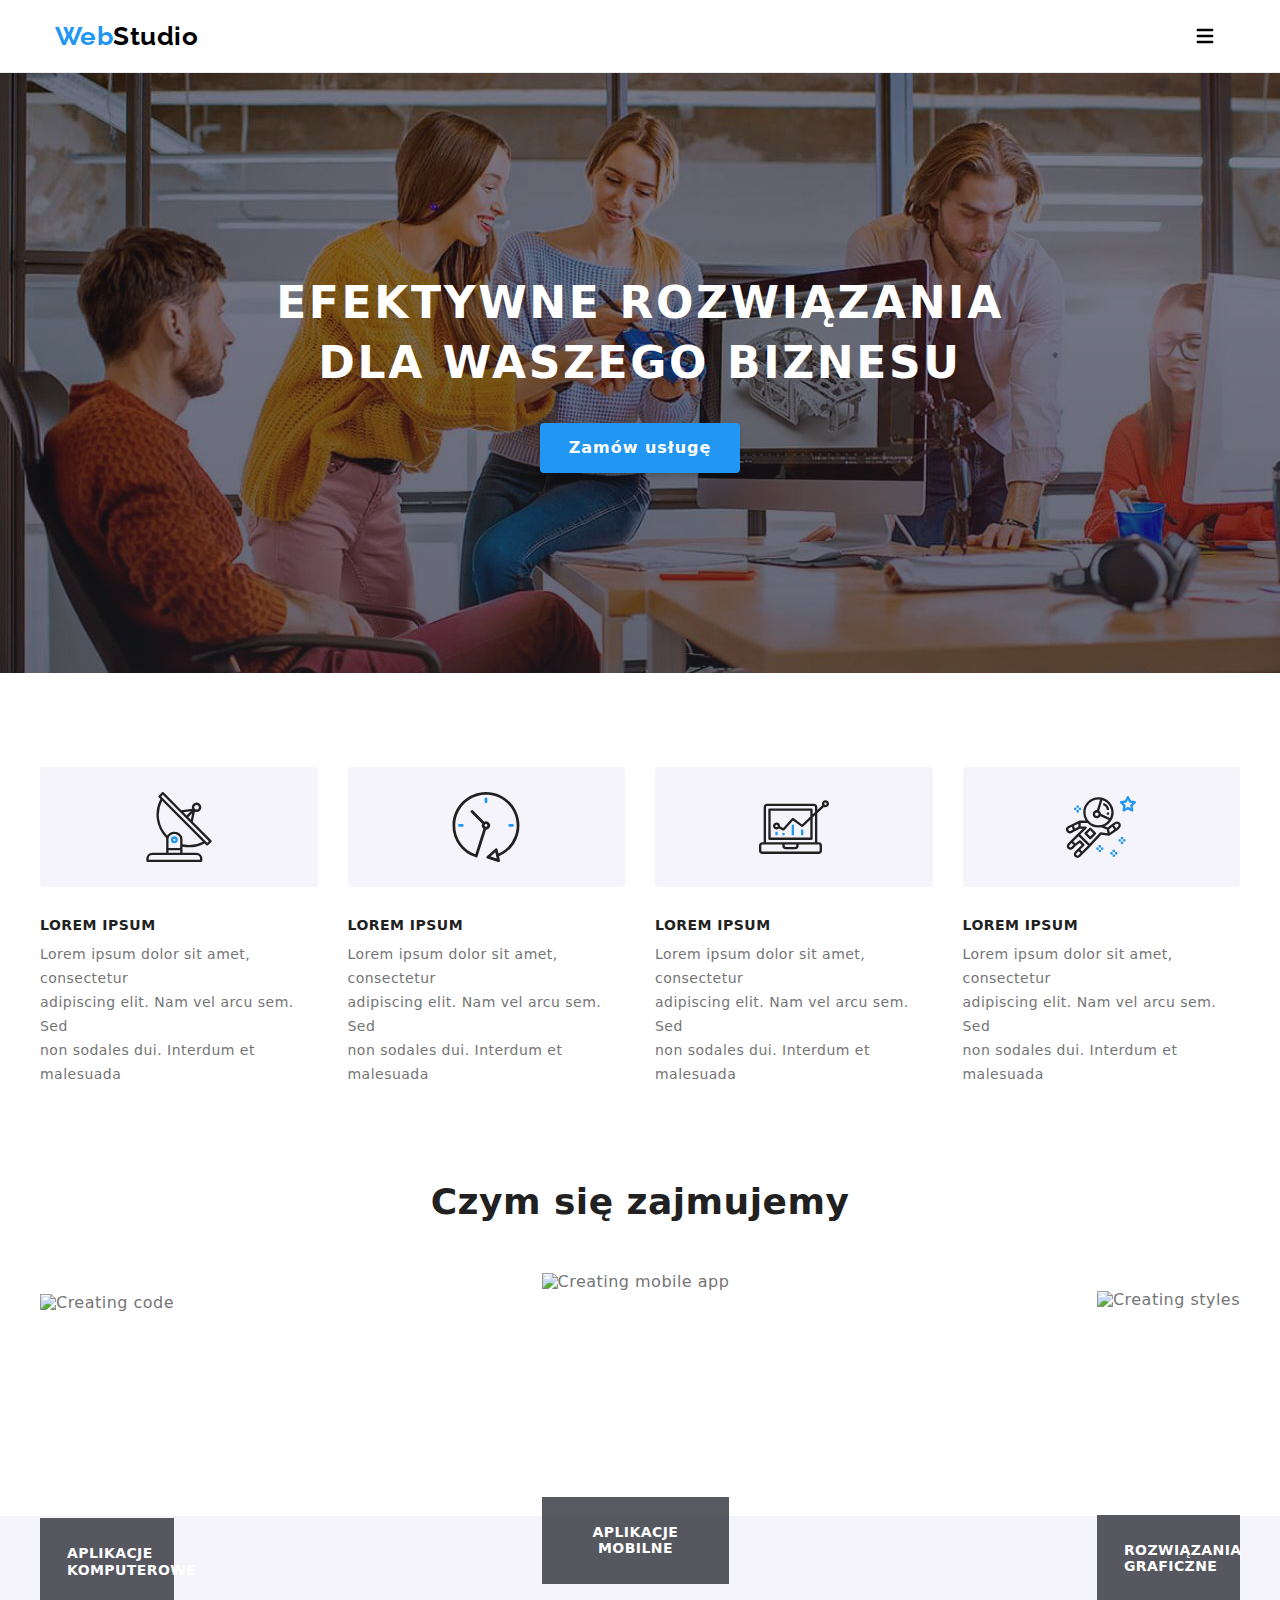
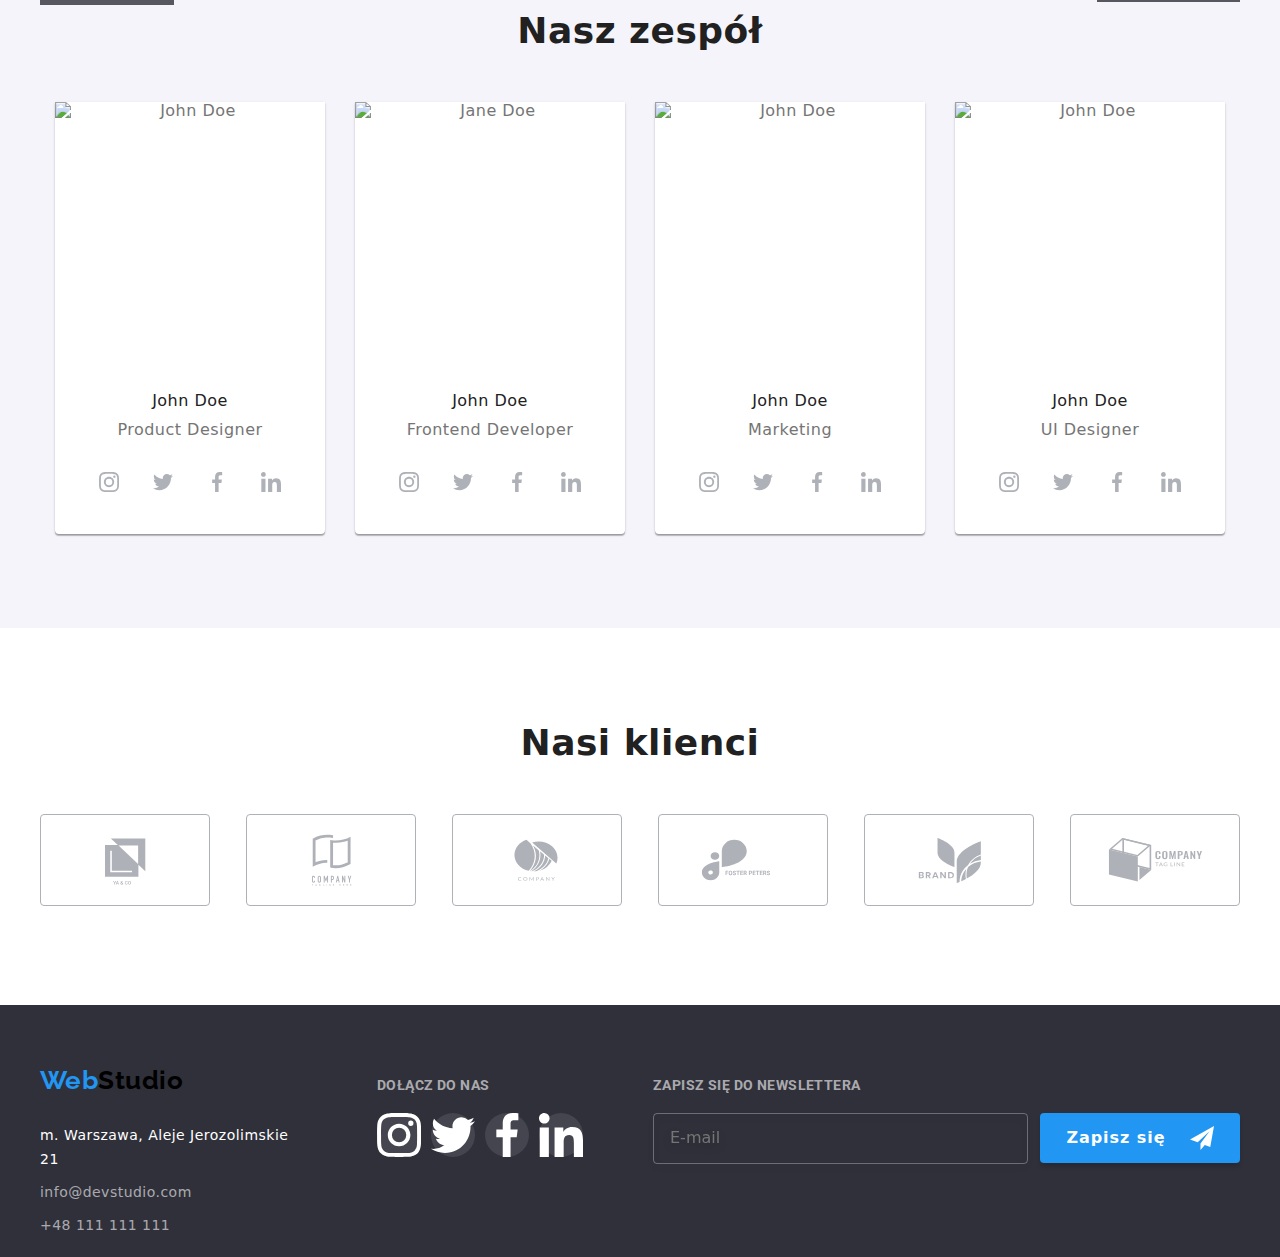
==== commit 83ae4d58: "Update" ====
--- a/index.html
+++ b/index.html
@@ -122,7 +122,7 @@
         </div>
       </section>
       <section class="activity">
-        <div class="container">
+        <div class="activity__container">
           <h2 class="activity__heading">Czym się zajmujemy</h2>
           <ul class="activity__flex">
             <li>
@@ -141,11 +141,11 @@
         </div>
       </section>
       <section class="team">
-        <div class="container">
+        <div class="team__container">
           <h2 class="team__heading">Nasz zespół</h2>
           <ul class="team__flex">
-            <li class="team__border">
-              <figure>
+            <li>
+              <figure class="team__info">
                 <img src="./images/johndoe-1.jpg" srcset="./images/johndoe-1@2x.jpg 2x" alt="John Doe" width="270" height="260" />
                 <figcaption>
                   <h3 class="team__name">John Doe</h3>
@@ -175,8 +175,8 @@
                 </figcaption>
               </figure>
             </li>
-            <li class="team__border">
-              <figure>
+            <li>
+              <figure class="team__info">
                 <img src="./images/johndoe-2.jpg" srcset="./images/johndoe-2@2x.jpg 2x" alt="Jane Doe" width="270" height="260" />
                 <figcaption>
                   <h3 class="team__name">John Doe</h3>
@@ -206,8 +206,8 @@
                 </figcaption>
               </figure>
             </li>
-            <li class="team__border">
-              <figure>
+            <li>
+              <figure class="team__info">
                 <img src="./images/johndoe-3.jpg" srcset="./images/johndoe-3@2x.jpg 2x" alt="John Doe" width="270" height="260" />
                 <figcaption>
                   <h3 class="team__name">John Doe</h3>
@@ -237,8 +237,8 @@
                 </figcaption>
               </figure>
             </li>
-            <li class="team__border">
-              <figure>
+            <li>
+              <figure class="team__info">
                 <img src="./images/johndoe-4.jpg" srcset="./images/johndoe-4@2x.jpg 2x" alt="John Doe" width="270" height="260" />
                 <figcaption>
                   <h3 class="team__name">John Doe</h3>
--- a/css/main.min.css
+++ b/css/main.min.css
@@ -1 +1 @@
-body{font-family:"Roboto",sans-serif;font-size:16px;line-height:1.17;letter-spacing:.03em;color:#757575;background-color:#fff}.container{width:1200px;margin:0 auto}*{margin:0;padding:0}h1,h2,h3,ul,p{list-style:none}.button-theme,.modal-form__button,.newsletter__button,.background__button{width:200px;height:50px;border-radius:4px;border-style:none;font-weight:700;line-height:1.87;letter-spacing:.06em;cursor:pointer;color:#fff;background-color:#2196f3;-webkit-box-shadow:0px 4px 4px rgba(0,0,0,.15);box-shadow:0px 4px 4px rgba(0,0,0,.15)}.page-header{border-bottom:1px solid #ececec}.page-header__container{min-width:320px;max-width:1200px;margin:0 auto;padding:16px 15px;display:-webkit-box;display:-ms-flexbox;display:flex;-webkit-box-pack:justify;-ms-flex-pack:justify;justify-content:space-between;-webkit-box-align:center;-ms-flex-align:center;align-items:center}.page-header__button{min-height:40px;min-width:40px;display:-webkit-box;display:-ms-flexbox;display:flex;-webkit-box-pack:center;-ms-flex-pack:center;justify-content:center;-webkit-box-align:center;-ms-flex-align:center;align-items:center;outline:none;border:none;cursor:pointer;background-color:rgba(0,0,0,0);margin:0;padding:0}.page-header__button:hover svg,.page-header__button:focus svg{fill:#2196f3;-webkit-transition:fill .25s cubic-bezier(0.4, 0, 0.2, 1);transition:fill .25s cubic-bezier(0.4, 0, 0.2, 1)}.nav{display:-webkit-box;display:-ms-flexbox;display:flex;-webkit-box-align:center;-ms-flex-align:center;align-items:center;gap:93px}.nav__list{display:none}.nav__item{font-weight:500;font-size:14px;letter-spacing:.02em;text-decoration:none;color:#212121;-webkit-transition:color .25s cubic-bezier(0.4, 0, 0.2, 1);transition:color .25s cubic-bezier(0.4, 0, 0.2, 1)}.nav__item:hover,.nav__item:focus{color:#2196f3;-webkit-transition:color .25s cubic-bezier(0.4, 0, 0.2, 1);transition:color .25s cubic-bezier(0.4, 0, 0.2, 1)}.nav__item--active,.nav__item--portfolio{text-decoration:none;position:relative;color:#2196f3}.nav__item--active::after,.nav__item--portfolio::after{position:absolute;display:block;content:"";width:53px;height:4px;border-radius:2px;cursor:unset;pointer-events:none;top:68px;left:22px;background-color:#2196f3}.nav__item--portfolio::after{width:58px}.menu{display:none}.menu__icon{margin-right:10px;fill:#757575}.menu__contact{text-decoration:none;display:-webkit-box;display:-ms-flexbox;display:flex;-webkit-box-align:center;-ms-flex-align:center;align-items:center;color:#757575}.menu__contact:hover svg,.menu__contact:focus svg{fill:#2196f3;-webkit-transition:fill .25s cubic-bezier(0.4, 0, 0.2, 1);transition:fill .25s cubic-bezier(0.4, 0, 0.2, 1)}.menu__contact:hover,.menu__contact:focus{color:#2196f3;-webkit-transition:color .25s cubic-bezier(0.4, 0, 0.2, 1);transition:color .25s cubic-bezier(0.4, 0, 0.2, 1)}.menu__contact--space{margin-left:30px}.mobile-menu{position:fixed;top:0;left:0;width:100vw;height:100vh;padding:48px 40px;background-color:#fff;z-index:999;display:-webkit-box;display:-ms-flexbox;display:flex;-webkit-box-orient:vertical;-webkit-box-direction:normal;-ms-flex-direction:column;flex-direction:column;-webkit-box-pack:justify;-ms-flex-pack:justify;justify-content:space-between;-webkit-transform:translateX(100%);transform:translateX(100%);-webkit-transition:-webkit-transform .25s cubic-bezier(0.4, 0, 0.2, 1);transition:-webkit-transform .25s cubic-bezier(0.4, 0, 0.2, 1);transition:transform .25s cubic-bezier(0.4, 0, 0.2, 1);transition:transform .25s cubic-bezier(0.4, 0, 0.2, 1), -webkit-transform .25s cubic-bezier(0.4, 0, 0.2, 1)}.mobile-menu__icon{display:-webkit-box;display:-ms-flexbox;display:flex;-webkit-box-pack:center;-ms-flex-pack:center;justify-content:center;-webkit-box-align:center;-ms-flex-align:center;align-items:center;min-height:40px;min-width:40px;top:16px;right:16px;margin:0;padding:0;position:absolute;background-color:rgba(0,0,0,0);cursor:pointer;border:none;outline:none}.mobile-menu__icon:hover svg,.mobile-menu__icon:focus svg{fill:#2196f3;-webkit-transition:fill .25s cubic-bezier(0.4, 0, 0.2, 1);transition:fill .25s cubic-bezier(0.4, 0, 0.2, 1)}.mobile-menu__list{display:-webkit-box;display:-ms-flexbox;display:flex;-webkit-box-orient:vertical;-webkit-box-direction:normal;-ms-flex-direction:column;flex-direction:column;letter-spacing:.02em;font-weight:500;gap:32px}.mobile-menu__link{font-size:40px;color:#212121;-webkit-transition:color .25s cubic-bezier(0.4, 0, 0.2, 1);transition:color .25s cubic-bezier(0.4, 0, 0.2, 1)}.mobile-menu__link--active{color:#2196f3}.mobile-menu__link:hover,.mobile-menu__link:focus{color:#2196f3}.mobile-menu__container{display:-webkit-box;display:-ms-flexbox;display:flex;-webkit-box-orient:vertical;-webkit-box-direction:normal;-ms-flex-direction:column;flex-direction:column;gap:64px}.mobile-menu__contacts{display:-webkit-box;display:-ms-flexbox;display:flex;letter-spacing:.02em;font-weight:500;-webkit-box-orient:vertical;-webkit-box-direction:normal;-ms-flex-direction:column;flex-direction:column;gap:32px}.mobile-menu__contacts:hover,.mobile-menu__contacts:focus{color:#2196f3}.mobile-menu__contact{font-size:24px;color:#757575;-webkit-transition:color .25s cubic-bezier(0.4, 0, 0.2, 1);transition:color .25s cubic-bezier(0.4, 0, 0.2, 1)}.mobile-menu__contact:hover,.mobile-menu__contact:focus{color:#2196f3}.mobile-menu__socials{display:-webkit-box;display:-ms-flexbox;display:flex;letter-spacing:.02em;font-weight:500;-ms-flex-wrap:wrap;flex-wrap:wrap;gap:10px}.mobile-menu__social-item{padding-right:10px}.mobile-menu__social-item:not(:last-of-type){border-right:1px solid rgba(33,33,33,.2)}.mobile-menu__social-link{font-size:18px;line-height:1.22;color:#2196f3;-webkit-transition:color .25s cubic-bezier(0.4, 0, 0.2, 1);transition:color .25s cubic-bezier(0.4, 0, 0.2, 1)}.mobile-menu.is-open{-webkit-transform:translateX(0);transform:translateX(0)}@media screen and (min-width: 768px){.mobile-menu__icon{display:none}}.logo{font-family:"Raleway";text-decoration:none;font-size:24px;font-weight:700;line-height:1.17;color:#000}@media screen and (min-width: 1200px){.logo{font-size:26px}}.logo--color{color:#2196f3}.logo--footer{color:getColor "white"}.background{background-color:#2f303a}.background__container__container{min-width:320px;max-width:1600px}@media screen and (min-width: 1200px){.background__container__container{margin:0 auto}}.background__image{background-image:-webkit-gradient(linear, left bottom, left top, from(rgba(47, 48, 58, 0.4)), to(rgba(47, 48, 58, 0.15))),url(../images/background-image.jpg);background-image:linear-gradient(0deg, rgba(47, 48, 58, 0.4) 0%, rgba(47, 48, 58, 0.15) 100%),url(../images/background-image.jpg);max-width:1600px;min-width:320px;margin:0 auto;background-repeat:no-repeat;background-size:cover}.background__flex{-webkit-box-orient:vertical;-webkit-box-direction:normal;-ms-flex-direction:column;flex-direction:column;gap:30px;display:-webkit-box;display:-ms-flexbox;display:flex;-webkit-box-pack:center;-ms-flex-pack:center;justify-content:center;-webkit-box-align:center;-ms-flex-align:center;align-items:center;margin:0 auto;height:400px}@media screen and (min-width: 1200px){.background__flex{height:600px}}.background__heading{font-weight:900;font-size:26px;line-height:1.6;letter-spacing:.06em;color:#fff;text-align:center;margin:0}@media screen and (min-width: 1200px){.background__heading{font-size:44px;line-height:1.36}}.background__button:hover,.background__button:focus{background:#fff;color:#000;-webkit-transition:color .25s cubic-bezier(0.4, 0, 0.2, 1);transition:color .25s cubic-bezier(0.4, 0, 0.2, 1)}@media screen and (min-device-pixel-ratio: 2),(-webkit-min-device-pixel-ratio: 2),(min-resolution: 192dpi),(min-resolution: 2dppx){.background .background__image{background-image:-webkit-gradient(linear, left bottom, left top, from(rgba(47, 48, 58, 0.4)), to(rgba(47, 48, 58, 0.15))),url(../images/background-image@2x.jpg);background-image:linear-gradient(0deg, rgba(47, 48, 58, 0.4) 0%, rgba(47, 48, 58, 0.15) 100%),url(../images/background-image@2x.jpg)}}.offer,.choices{min-width:320px;padding:60px 15px 0;margin:0 auto}@media screen and (min-width: 1200px){.offer,.choices{padding:94px 0 0}}.offer__container{max-width:1200px;margin:0 auto}.offer__flex{margin-bottom:60px;gap:30px;display:-webkit-box;display:-ms-flexbox;display:flex;-webkit-box-pack:center;-ms-flex-pack:center;justify-content:center;-webkit-box-align:center;-ms-flex-align:center;align-items:center;-webkit-box-orient:vertical;-webkit-box-direction:normal;-ms-flex-direction:column;flex-direction:column}.offer__flex>li{max-width:450px}.offer__box{padding:25px 0;border-radius:4px;margin-bottom:30px;background-color:#f5f4fa;display:-webkit-box;display:-ms-flexbox;display:flex;-webkit-box-pack:center;-ms-flex-pack:center;justify-content:center;-webkit-box-align:center;-ms-flex-align:center;align-items:center}.offer__heading{font-weight:700;font-size:14px;margin-bottom:10px;color:#212121;text-align:center}.offer__text{font-size:14px;font-weight:400;line-height:1.71;color:#757575}.offer__icon{fill:#757575}@media screen and (min-width: 768px){.offer .offer__flex,.choices .offer__flex{-webkit-box-orient:horizontal;-webkit-box-direction:normal;-ms-flex-direction:row;flex-direction:row;-ms-flex-wrap:wrap;flex-wrap:wrap}.offer .offer__flex>li,.choices .offer__flex>li{-ms-flex-preferred-size:calc((100% - 30px)/2);flex-basis:calc((100% - 30px)/2)}.offer .offer__heading,.choices .offer__heading{text-align:left}}@media screen and (min-width: 1200px){.offer .offer__flex,.choices .offer__flex{-ms-flex-wrap:nowrap;flex-wrap:nowrap;margin:0}}.activity,.clients,.team{padding-top:94px;padding-bottom:94px}.activity__heading{font-size:36px;font-weight:700;line-height:1.16;text-align:center;margin-bottom:50px;color:#212121}.activity__flex{display:-webkit-box;display:-ms-flexbox;display:flex;-webkit-box-pack:justify;-ms-flex-pack:justify;justify-content:space-between}.activity__flex li{position:relative}.activity__type{position:absolute;text-transform:uppercase;width:100%;text-align:center;font-weight:700;font-size:14px;letter-spacing:.03em;font-style:normal;padding:27px;top:224px;background-color:rgba(47,48,58,.8);color:#fff}.team{background-color:#f5f4fa}.team__flex{display:-webkit-box;display:-ms-flexbox;display:flex;-webkit-box-pack:justify;-ms-flex-pack:justify;justify-content:space-between;-webkit-box-align:center;-ms-flex-align:center;align-items:center;gap:30px}.team__heading,.clients__heading{font-size:36px;font-weight:700;line-height:1.16;text-align:center;margin-bottom:50px;color:#212121}.team__border{-webkit-box-shadow:0px 1px 3px rgba(0,0,0,.12),0px 1px 1px rgba(0,0,0,.14),0px 2px 1px rgba(0,0,0,.2);box-shadow:0px 1px 3px rgba(0,0,0,.12),0px 1px 1px rgba(0,0,0,.14),0px 2px 1px rgba(0,0,0,.2);border-radius:0px 0px 4px 4px;text-align:center;background-color:#fff}.team__name{font-weight:500;font-size:16px;line-height:1.18;margin-top:30px;margin-bottom:10px;color:#212121}.team__specialization{font-weight:400;line-height:1.18;margin-bottom:16px;color:#757575}.social{display:-webkit-box;display:-ms-flexbox;display:flex;-webkit-box-pack:center;-ms-flex-pack:center;justify-content:center;-webkit-box-align:center;-ms-flex-align:center;align-items:center;gap:10px;margin-bottom:30px}.social__icon{display:-webkit-box;display:-ms-flexbox;display:flex;-webkit-box-pack:center;-ms-flex-pack:center;justify-content:center;-webkit-box-align:center;-ms-flex-align:center;align-items:center;border-radius:50%;width:44px;height:44px;background-color:#fff;fill:#afb1b8}.social__icon--size,.join-us__social--size{width:20px;height:20px}.social__icon:hover,.social__icon:focus{-webkit-transition:fill .25s cubic-bezier(0.4, 0, 0.2, 1);transition:fill .25s cubic-bezier(0.4, 0, 0.2, 1);cursor:pointer;background-color:#2196f3;fill:#fff}.clients__list{display:-webkit-box;display:-ms-flexbox;display:flex;-webkit-box-pack:justify;-ms-flex-pack:justify;justify-content:space-between;-webkit-box-align:center;-ms-flex-align:center;align-items:center}.clients__logo{border:1px solid #afb1b8;border-radius:4px;fill:#afb1b8}.clients__logo:hover,.clients__logo:focus{border:1px solid #2196f3;fill:#2196f3;cursor:pointer;-webkit-transition:border .25s cubic-bezier(0.4, 0, 0.2, 1);transition:border .25s cubic-bezier(0.4, 0, 0.2, 1);-webkit-transition:fill .25s cubic-bezier(0.4, 0, 0.2, 1);transition:fill .25s cubic-bezier(0.4, 0, 0.2, 1)}.footer{height:252px;background-color:#2f303a}.footer__flex{display:-webkit-box;display:-ms-flexbox;display:flex;padding-top:60px;gap:70px}.address{margin-top:20px}.address__item{font-size:14px;font-weight:400;line-height:1.71;font-style:normal;padding-top:9px;color:#fff}.address__item--contact{text-decoration:none;font-style:normal;color:rgba(255,255,255,.6)}.address__item--contact:hover,.address__item--contact:focus{color:#fff;-webkit-transition:color .25s cubic-bezier(0.4, 0, 0.2, 1);transition:color .25s cubic-bezier(0.4, 0, 0.2, 1)}.address__item:hover,.address__item:focus{color:#fff;-webkit-transition:color .25s cubic-bezier(0.4, 0, 0.2, 1);transition:color .25s cubic-bezier(0.4, 0, 0.2, 1)}.join-us,.newsletter{margin-top:12px}.join-us__list{display:-webkit-box;display:-ms-flexbox;display:flex;gap:10px;margin-top:20px}.join-us__social{display:-webkit-box;display:-ms-flexbox;display:flex;-webkit-box-pack:center;-ms-flex-pack:center;justify-content:center;-webkit-box-align:center;-ms-flex-align:center;align-items:center;border-radius:50%;width:44px;height:44px;background:rgba(255,255,255,.1);fill:#fff}.join-us__social:hover,.join-us__social:focus{-webkit-transition:fill .25s cubic-bezier(0.4, 0, 0.2, 1);transition:fill .25s cubic-bezier(0.4, 0, 0.2, 1);cursor:pointer;background-color:#2196f3;fill:#fff}.join-us__heading,.newsletter__heading{font-family:"Roboto";font-style:normal;font-weight:700;font-size:14px;letter-spacing:.03em;text-transform:uppercase;color:rgba(255,255,255,.6)}.newsletter__form{display:-webkit-box;display:-ms-flexbox;display:flex}.newsletter__form input[type=email]{border:1px solid rgba(255,255,255,.3);padding:15px 157px 15px 16px;-webkit-filter:drop-shadow(0px 4px 4px rgba(0, 0, 0, 0.15));filter:drop-shadow(0px 4px 4px rgba(0, 0, 0, 0.15));background-color:rgba(0,0,0,0);border-radius:4px;margin-top:20px;outline:none;color:#fff}.newsletter__button{display:-webkit-box;display:-ms-flexbox;display:flex;-webkit-box-pack:center;-ms-flex-pack:center;justify-content:center;-webkit-box-align:center;-ms-flex-align:center;align-items:center;margin-top:20px;margin-left:12px}.newsletter__button:hover,.newsletter__button:focus{background:#fff;color:#000;-webkit-transition:color .25s cubic-bezier(0.4, 0, 0.2, 1);transition:color .25s cubic-bezier(0.4, 0, 0.2, 1)}.newsletter__button:hover .newsletter__icon,.newsletter__button:focus .newsletter__icon{fill:#2196f3;-webkit-transition:fill .25s cubic-bezier(0.4, 0, 0.2, 1);transition:fill .25s cubic-bezier(0.4, 0, 0.2, 1)}.newsletter__icon{width:24px;height:24px;margin-left:24px;fill:#fff}.newsletter__icon:hover,.newsletter__icon:focus{fill:#2196f3;-webkit-transition:fill .25s cubic-bezier(0.4, 0, 0.2, 1);transition:fill .25s cubic-bezier(0.4, 0, 0.2, 1)}.modal{position:absolute;top:50%;left:50%;width:528px;min-height:581px;-webkit-transform:translate(-50%, -50%);transform:translate(-50%, -50%);background-color:#fff}.modal__button{position:absolute;top:8px;right:8px;width:30px;height:30px;border-radius:50%;cursor:pointer;border:1px solid rgba(0,0,0,.1);background-color:#fff}.modal__button:hover .modal__icon,.modal__button:focus .modal__icon{opacity:.5;-webkit-transition:opacity .25s cubic-bezier(0.4, 0, 0.2, 1);transition:opacity .25s cubic-bezier(0.4, 0, 0.2, 1)}.modal__icon{width:17px;height:17px;fill:#000}.modal__header{font-size:20px;text-align:center;margin:40px 0 12px;color:#212121}.modal-form{display:-webkit-box;display:-ms-flexbox;display:flex;position:relative;-webkit-box-orient:vertical;-webkit-box-direction:normal;-ms-flex-direction:column;flex-direction:column;-webkit-box-align:center;-ms-flex-align:center;align-items:center;gap:10px;margin:auto;width:448px}.modal-form__label{display:-webkit-box;display:-ms-flexbox;display:flex;position:relative;-webkit-box-orient:vertical;-webkit-box-direction:normal;-ms-flex-direction:column;flex-direction:column;margin:auto;width:448px;font-size:12px;font-weight:400;line-height:19px;letter-spacing:.01em}.modal-form__label:hover .modal-form__icon,.modal-form__label:focus .modal-form__icon{fill:#2196f3;-webkit-transition:fill .25s cubic-bezier(0.4, 0, 0.2, 1);transition:fill .25s cubic-bezier(0.4, 0, 0.2, 1)}.modal-form__input{height:40px;margin-top:4px;padding-left:40px;border-radius:4px;outline:none;border:1px solid rgba(33,33,33,.2)}.modal-form__input:hover,.modal-form__input:focus{border:1px solid #2196f3;-webkit-transition:border .25s cubic-bezier(0.4, 0, 0.2, 1);transition:border .25s cubic-bezier(0.4, 0, 0.2, 1)}.modal-form__comment{height:120px;padding:12px 16px;resize:none;margin-top:4px;border-radius:4px;outline:none;border:1px solid rgba(33,33,33,.2)}.modal-form__comment::-webkit-input-placeholder{color:rgba(117,117,117,.5019607843)}.modal-form__comment::-moz-placeholder{color:rgba(117,117,117,.5019607843)}.modal-form__comment:-ms-input-placeholder{color:rgba(117,117,117,.5019607843)}.modal-form__comment::-ms-input-placeholder{color:rgba(117,117,117,.5019607843)}.modal-form__comment::placeholder{color:rgba(117,117,117,.5019607843)}.modal-form__comment:hover,.modal-form__comment:focus{border:1px solid #2196f3;-webkit-transition:border .25s cubic-bezier(0.4, 0, 0.2, 1);transition:border .25s cubic-bezier(0.4, 0, 0.2, 1)}.modal-form__icon{position:absolute;width:18px;height:18px;top:50%;left:10px;fill:#212121;-webkit-transition:fill .25s cubic-bezier(0.4, 0, 0.2, 1);transition:fill .25s cubic-bezier(0.4, 0, 0.2, 1)}.modal-form__checkbox{display:-webkit-box;display:-ms-flexbox;display:flex;-webkit-box-pack:center;-ms-flex-pack:center;justify-content:center;-webkit-box-align:center;-ms-flex-align:center;align-items:center;font-weight:400;line-height:19px;letter-spacing:.01em;margin-top:10px;margin-bottom:20px;gap:7px;font-size:14px}.modal-form__checkbox a{color:#2196f3}.modal-form__checkbox a:hover,.modal-form__checkbox a:focus{opacity:.5;-webkit-transition:opacity .25s cubic-bezier(0.4, 0, 0.2, 1);transition:opacity .25s cubic-bezier(0.4, 0, 0.2, 1)}.modal-form__check{-moz-appearance:none;-webkit-appearance:none;appearance:none;width:16px;height:15px;border-radius:2px;cursor:pointer;border:1px solid #757575}.modal-form__check:checked+.modal-form__check--icon{display:block;border-radius:2px;background-color:#2196f3;fill:#fff}.modal-form__check:checked{display:none}.modal-form__check--icon{display:none;width:16px;height:15px}.modal-form__button:hover,.modal-form__button:focus{background:#fff;color:#000;-webkit-transition:color .25s cubic-bezier(0.4, 0, 0.2, 1);transition:color .25s cubic-bezier(0.4, 0, 0.2, 1)}.backdrop{position:fixed;top:0;left:0;width:100%;height:100%;background-color:rgba(0,0,0,.2);-webkit-transition:cubic-bezier(0.4, 0, 0.2, 1) 250ms;transition:cubic-bezier(0.4, 0, 0.2, 1) 250ms}.is-hidden{visibility:hidden;opacity:0;pointer-events:none}.options{display:-webkit-box;display:-ms-flexbox;display:flex;-webkit-box-pack:center;-ms-flex-pack:center;justify-content:center;gap:8px}.options__button{font-weight:500;line-height:1.62;cursor:pointer;border-radius:4px;border-style:none;padding:6px 22px;text-align:center;color:#212121;background-color:#f5f4fa}.options__button:hover,.options__button:focus{color:#fff;background-color:#2196f3;-webkit-box-shadow:0px 3px 1px rgba(0,0,0,.1),0px 1px 2px rgba(0,0,0,.08),0px 2px 2px rgba(0,0,0,.12);box-shadow:0px 3px 1px rgba(0,0,0,.1),0px 1px 2px rgba(0,0,0,.08),0px 2px 2px rgba(0,0,0,.12);-webkit-transition:cubic-bezier(0.4, 0, 0.2, 1) 250ms;transition:cubic-bezier(0.4, 0, 0.2, 1) 250ms}.products{display:-webkit-box;display:-ms-flexbox;display:flex;-ms-flex-wrap:wrap;flex-wrap:wrap;gap:30px;margin-top:50px;margin-bottom:94px}.products__card{border:1px solid #eee}.products__card:hover,.products__card:focus{-webkit-box-shadow:0px 3px 1px rgba(0,0,0,.1),0px 1px 2px rgba(0,0,0,.08),0px 2px 2px rgba(0,0,0,.12);box-shadow:0px 3px 1px rgba(0,0,0,.1),0px 1px 2px rgba(0,0,0,.08),0px 2px 2px rgba(0,0,0,.12);-webkit-transition:cubic-bezier(0.4, 0, 0.2, 1) 250ms;transition:cubic-bezier(0.4, 0, 0.2, 1) 250ms}.products__card:hover .products__overlay{-webkit-transform:translateY(0);transform:translateY(0)}.products__box{position:relative;overflow:hidden}.products__overlay{position:absolute;width:100%;height:100%;top:0;left:0;font-weight:400;font-size:18px;line-height:1.55;padding:49px 45px 49px 24px;-webkit-transform:translateY(100%);transform:translateY(100%);-webkit-transition:-webkit-transform .25s cubic-bezier(0.4, 0, 0.2, 1);transition:-webkit-transform .25s cubic-bezier(0.4, 0, 0.2, 1);transition:transform .25s cubic-bezier(0.4, 0, 0.2, 1);transition:transform .25s cubic-bezier(0.4, 0, 0.2, 1), -webkit-transform .25s cubic-bezier(0.4, 0, 0.2, 1);background-color:#2196f3;color:#fff}.products__heading{font-size:18px;font-weight:700;line-height:2;letter-spacing:.06em;margin:20px 24px 4px;color:#212121}.products__description{font-weight:400;line-height:1.88;margin-left:24px;margin-bottom:20px;color:#757575}/*# sourceMappingURL=main.min.css.map */+body{font-family:"Roboto",sans-serif;font-size:16px;line-height:1.17;letter-spacing:.03em;color:#757575;background-color:#fff}.container{width:1200px;margin:0 auto}*{margin:0;padding:0}img{display:block;width:100%;height:auto}h1,h2,h3,ul,p{list-style:none}.button-theme,.modal-form__button,.newsletter__button,.background__button{width:200px;height:50px;border-radius:4px;border-style:none;font-weight:700;line-height:1.87;letter-spacing:.06em;cursor:pointer;color:#fff;background-color:#2196f3;-webkit-box-shadow:0px 4px 4px rgba(0,0,0,.15);box-shadow:0px 4px 4px rgba(0,0,0,.15)}.page-header{border-bottom:1px solid #ececec}.page-header__container{min-width:320px;max-width:1200px;margin:0 auto;padding:16px 15px;display:-webkit-box;display:-ms-flexbox;display:flex;-webkit-box-pack:justify;-ms-flex-pack:justify;justify-content:space-between;-webkit-box-align:center;-ms-flex-align:center;align-items:center}.page-header__button{min-height:40px;min-width:40px;display:-webkit-box;display:-ms-flexbox;display:flex;-webkit-box-pack:center;-ms-flex-pack:center;justify-content:center;-webkit-box-align:center;-ms-flex-align:center;align-items:center;outline:none;border:none;cursor:pointer;background-color:rgba(0,0,0,0);margin:0;padding:0}.page-header__button:hover svg,.page-header__button:focus svg{fill:#2196f3;-webkit-transition:fill .25s cubic-bezier(0.4, 0, 0.2, 1);transition:fill .25s cubic-bezier(0.4, 0, 0.2, 1)}.nav{display:-webkit-box;display:-ms-flexbox;display:flex;-webkit-box-align:center;-ms-flex-align:center;align-items:center;gap:93px}.nav__list{display:none}.nav__item{font-weight:500;font-size:14px;letter-spacing:.02em;text-decoration:none;color:#212121;-webkit-transition:color .25s cubic-bezier(0.4, 0, 0.2, 1);transition:color .25s cubic-bezier(0.4, 0, 0.2, 1)}.nav__item:hover,.nav__item:focus{color:#2196f3;-webkit-transition:color .25s cubic-bezier(0.4, 0, 0.2, 1);transition:color .25s cubic-bezier(0.4, 0, 0.2, 1)}.nav__item--active,.nav__item--portfolio{text-decoration:none;position:relative;color:#2196f3}.nav__item--active::after,.nav__item--portfolio::after{position:absolute;display:block;content:"";width:53px;height:4px;border-radius:2px;cursor:unset;pointer-events:none;top:68px;left:22px;background-color:#2196f3}.nav__item--portfolio::after{width:58px}.menu{display:none}.menu__icon{margin-right:10px;fill:#757575}.menu__contact{text-decoration:none;display:-webkit-box;display:-ms-flexbox;display:flex;-webkit-box-align:center;-ms-flex-align:center;align-items:center;color:#757575}.menu__contact:hover svg,.menu__contact:focus svg{fill:#2196f3;-webkit-transition:fill .25s cubic-bezier(0.4, 0, 0.2, 1);transition:fill .25s cubic-bezier(0.4, 0, 0.2, 1)}.menu__contact:hover,.menu__contact:focus{color:#2196f3;-webkit-transition:color .25s cubic-bezier(0.4, 0, 0.2, 1);transition:color .25s cubic-bezier(0.4, 0, 0.2, 1)}.menu__contact--space{margin-left:30px}.mobile-menu{position:fixed;top:0;left:0;width:100vw;height:100vh;padding:48px 40px;background-color:#fff;z-index:999;display:-webkit-box;display:-ms-flexbox;display:flex;-webkit-box-orient:vertical;-webkit-box-direction:normal;-ms-flex-direction:column;flex-direction:column;-webkit-box-pack:justify;-ms-flex-pack:justify;justify-content:space-between;-webkit-transform:translateX(100%);transform:translateX(100%);-webkit-transition:-webkit-transform .25s cubic-bezier(0.4, 0, 0.2, 1);transition:-webkit-transform .25s cubic-bezier(0.4, 0, 0.2, 1);transition:transform .25s cubic-bezier(0.4, 0, 0.2, 1);transition:transform .25s cubic-bezier(0.4, 0, 0.2, 1), -webkit-transform .25s cubic-bezier(0.4, 0, 0.2, 1)}.mobile-menu__icon{display:-webkit-box;display:-ms-flexbox;display:flex;-webkit-box-pack:center;-ms-flex-pack:center;justify-content:center;-webkit-box-align:center;-ms-flex-align:center;align-items:center;min-height:40px;min-width:40px;top:16px;right:16px;margin:0;padding:0;position:absolute;background-color:rgba(0,0,0,0);cursor:pointer;border:none;outline:none}.mobile-menu__icon:hover svg,.mobile-menu__icon:focus svg{fill:#2196f3;-webkit-transition:fill .25s cubic-bezier(0.4, 0, 0.2, 1);transition:fill .25s cubic-bezier(0.4, 0, 0.2, 1)}.mobile-menu__list{display:-webkit-box;display:-ms-flexbox;display:flex;-webkit-box-orient:vertical;-webkit-box-direction:normal;-ms-flex-direction:column;flex-direction:column;letter-spacing:.02em;font-weight:500;gap:32px}.mobile-menu__link{font-size:40px;color:#212121;-webkit-transition:color .25s cubic-bezier(0.4, 0, 0.2, 1);transition:color .25s cubic-bezier(0.4, 0, 0.2, 1)}.mobile-menu__link--active{color:#2196f3}.mobile-menu__link:hover,.mobile-menu__link:focus{color:#2196f3}.mobile-menu__container{display:-webkit-box;display:-ms-flexbox;display:flex;-webkit-box-orient:vertical;-webkit-box-direction:normal;-ms-flex-direction:column;flex-direction:column;gap:64px}.mobile-menu__contacts{display:-webkit-box;display:-ms-flexbox;display:flex;letter-spacing:.02em;font-weight:500;-webkit-box-orient:vertical;-webkit-box-direction:normal;-ms-flex-direction:column;flex-direction:column;gap:32px}.mobile-menu__contacts:hover,.mobile-menu__contacts:focus{color:#2196f3}.mobile-menu__contact{font-size:24px;color:#757575;-webkit-transition:color .25s cubic-bezier(0.4, 0, 0.2, 1);transition:color .25s cubic-bezier(0.4, 0, 0.2, 1)}.mobile-menu__contact:hover,.mobile-menu__contact:focus{color:#2196f3}.mobile-menu__socials{display:-webkit-box;display:-ms-flexbox;display:flex;letter-spacing:.02em;font-weight:500;-ms-flex-wrap:wrap;flex-wrap:wrap;gap:10px}.mobile-menu__social-item{padding-right:10px}.mobile-menu__social-item:not(:last-of-type){border-right:1px solid rgba(33,33,33,.2)}.mobile-menu__social-link{font-size:18px;line-height:1.22;color:#2196f3;-webkit-transition:color .25s cubic-bezier(0.4, 0, 0.2, 1);transition:color .25s cubic-bezier(0.4, 0, 0.2, 1)}.mobile-menu.is-open{-webkit-transform:translateX(0);transform:translateX(0)}@media screen and (min-width: 768px){.mobile-menu__icon{display:none}}.logo{font-family:"Raleway";text-decoration:none;font-size:24px;font-weight:700;line-height:1.17;color:#000}@media screen and (min-width: 1200px){.logo{font-size:26px}}.logo--color{color:#2196f3}.logo--footer{color:getColor "white"}.background{background-color:#2f303a}.background__container__container{min-width:320px;max-width:1600px}@media screen and (min-width: 1200px){.background__container__container{margin:0 auto}}.background__image{background-image:-webkit-gradient(linear, left bottom, left top, from(rgba(47, 48, 58, 0.4)), to(rgba(47, 48, 58, 0.15))),url(../images/background-image.jpg);background-image:linear-gradient(0deg, rgba(47, 48, 58, 0.4) 0%, rgba(47, 48, 58, 0.15) 100%),url(../images/background-image.jpg);max-width:1600px;min-width:320px;margin:0 auto;background-repeat:no-repeat;background-size:cover}.background__flex{-webkit-box-orient:vertical;-webkit-box-direction:normal;-ms-flex-direction:column;flex-direction:column;gap:30px;display:-webkit-box;display:-ms-flexbox;display:flex;-webkit-box-pack:center;-ms-flex-pack:center;justify-content:center;-webkit-box-align:center;-ms-flex-align:center;align-items:center;margin:0 auto;height:400px}@media screen and (min-width: 1200px){.background__flex{height:600px}}.background__heading{font-weight:900;font-size:26px;line-height:1.6;letter-spacing:.06em;color:#fff;text-align:center;margin:0}@media screen and (min-width: 1200px){.background__heading{font-size:44px;line-height:1.36}}.background__button:hover,.background__button:focus{background:#fff;color:#000;-webkit-transition:color .25s cubic-bezier(0.4, 0, 0.2, 1);transition:color .25s cubic-bezier(0.4, 0, 0.2, 1)}@media screen and (min-device-pixel-ratio: 2),(-webkit-min-device-pixel-ratio: 2),(min-resolution: 192dpi),(min-resolution: 2dppx){.background .background__image{background-image:-webkit-gradient(linear, left bottom, left top, from(rgba(47, 48, 58, 0.4)), to(rgba(47, 48, 58, 0.15))),url(../images/background-image@2x.jpg);background-image:linear-gradient(0deg, rgba(47, 48, 58, 0.4) 0%, rgba(47, 48, 58, 0.15) 100%),url(../images/background-image@2x.jpg)}}.offer,.choices{min-width:320px;padding:60px 15px 0;margin:0 auto}@media screen and (min-width: 1200px){.offer,.choices{padding:94px 0 0}}.offer__container{max-width:1200px;margin:0 auto}.offer__flex{margin-bottom:60px;gap:30px;display:-webkit-box;display:-ms-flexbox;display:flex;-webkit-box-pack:center;-ms-flex-pack:center;justify-content:center;-webkit-box-align:center;-ms-flex-align:center;align-items:center;-webkit-box-orient:vertical;-webkit-box-direction:normal;-ms-flex-direction:column;flex-direction:column}.offer__flex>li{max-width:450px}.offer__box{padding:25px 0;border-radius:4px;margin-bottom:30px;background-color:#f5f4fa;display:-webkit-box;display:-ms-flexbox;display:flex;-webkit-box-pack:center;-ms-flex-pack:center;justify-content:center;-webkit-box-align:center;-ms-flex-align:center;align-items:center}.offer__heading{font-weight:700;font-size:14px;margin-bottom:10px;color:#212121;text-align:center}.offer__text{font-size:14px;font-weight:400;line-height:1.71;color:#757575}.offer__icon{fill:#757575}@media screen and (min-width: 768px){.offer .offer__flex,.choices .offer__flex{-webkit-box-orient:horizontal;-webkit-box-direction:normal;-ms-flex-direction:row;flex-direction:row;-ms-flex-wrap:wrap;flex-wrap:wrap}.offer .offer__flex>li,.choices .offer__flex>li{-ms-flex-preferred-size:calc((100% - 30px)/2);flex-basis:calc((100% - 30px)/2)}.offer .offer__heading,.choices .offer__heading{text-align:left}}@media screen and (min-width: 1200px){.offer .offer__flex,.choices .offer__flex{-ms-flex-wrap:nowrap;flex-wrap:nowrap;margin:0}}.activity,.clients{min-width:320px;padding:60px 15px;margin:0 auto;display:none}@media screen and (min-width: 1200px){.activity,.clients{padding:94px 0;display:block}}.activity__container{max-width:1200px;margin:0 auto}.activity__heading,.team__heading,.clients__heading{font-size:28px;font-weight:700;line-height:1.14;text-align:center;margin-bottom:50px;color:#212121}@media screen and (min-width: 1200px){.activity__heading,.team__heading,.clients__heading{font-size:36px;line-height:1.17}}.activity__flex{display:-webkit-box;display:-ms-flexbox;display:flex;-webkit-box-pack:justify;-ms-flex-pack:justify;justify-content:space-between;-webkit-box-align:center;-ms-flex-align:center;align-items:center;gap:30px}.activity__flex li{position:relative}.activity__type{position:absolute;text-transform:uppercase;width:100%;text-align:center;font-weight:700;font-size:14px;letter-spacing:.03em;font-style:normal;padding:27px;top:224px;background-color:rgba(47,48,58,.8);color:#fff}.team{min-width:320px;padding:60px 15px;margin:0 auto;background-color:#f5f4fa}@media screen and (min-width: 1200px){.team{padding:94px 0}}.team__container{max-width:1200px;margin:0 auto}.team__flex{gap:30px;display:-webkit-box;display:-ms-flexbox;display:flex;-webkit-box-orient:vertical;-webkit-box-direction:normal;-ms-flex-direction:column;flex-direction:column;-webkit-box-align:center;-ms-flex-align:center;align-items:center;-ms-flex-wrap:wrap;flex-wrap:wrap}.team__flex>li{width:calc(100% - 30px);max-width:450px}@media screen and (min-width: 1200px){.team__heading,.clients__heading{font-size:36px;line-height:1.17}}.team__info{margin:auto 0;padding:0 0 24px 0;background-color:#fff;-webkit-box-shadow:0px 1px 3px rgba(0,0,0,.12),0px 1px 1px rgba(0,0,0,.14),0px 2px 1px rgba(0,0,0,.2);box-shadow:0px 1px 3px rgba(0,0,0,.12),0px 1px 1px rgba(0,0,0,.14),0px 2px 1px rgba(0,0,0,.2);border-radius:0px 0px 4px 4px;text-align:center}.team__name{font-weight:500;font-size:16px;line-height:1.18;margin-top:30px;margin-bottom:10px;color:#212121}.team__specialization{font-weight:400;line-height:1.18;margin-bottom:16px;color:#757575}@media screen and (min-width: 768px){.team .team__flex{-webkit-box-orient:horizontal;-webkit-box-direction:normal;-ms-flex-direction:row;flex-direction:row;-webkit-box-pack:center;-ms-flex-pack:center;justify-content:center;-ms-flex-wrap:wrap;flex-wrap:wrap;margin:0 15px}.team .team__flex>li{-ms-flex-preferred-size:calc((100% - 30px)/2);flex-basis:calc((100% - 30px)/2);max-width:354px}}@media screen and (min-width: 1200px){.team .team__flex{-webkit-box-orient:horizontal;-webkit-box-direction:normal;-ms-flex-direction:row;flex-direction:row;-ms-flex-wrap:nowrap;flex-wrap:nowrap}.team .team__info{max-width:270px;padding:0 0 30px 0}}.team .social{display:-webkit-box;display:-ms-flexbox;display:flex;-webkit-box-pack:center;-ms-flex-pack:center;justify-content:center;-webkit-box-align:center;-ms-flex-align:center;align-items:center;gap:10px;margin-top:20px}.team .social__icon{display:-webkit-box;display:-ms-flexbox;display:flex;-webkit-box-pack:center;-ms-flex-pack:center;justify-content:center;-webkit-box-align:center;-ms-flex-align:center;align-items:center;border-radius:50%;width:44px;height:44px;background-color:#fff;fill:#afb1b8}.team .social__icon--size,.team .join-us__social--size{width:20px;height:20px}.team .social__icon:hover,.team .social__icon:focus{-webkit-transition:fill .25s cubic-bezier(0.4, 0, 0.2, 1);transition:fill .25s cubic-bezier(0.4, 0, 0.2, 1);cursor:pointer;background-color:#2196f3;fill:#fff}.clients__list{display:-webkit-box;display:-ms-flexbox;display:flex;-webkit-box-pack:justify;-ms-flex-pack:justify;justify-content:space-between;-webkit-box-align:center;-ms-flex-align:center;align-items:center}.clients__logo{border:1px solid #afb1b8;border-radius:4px;fill:#afb1b8}.clients__logo:hover,.clients__logo:focus{border:1px solid #2196f3;fill:#2196f3;cursor:pointer;-webkit-transition:border .25s cubic-bezier(0.4, 0, 0.2, 1);transition:border .25s cubic-bezier(0.4, 0, 0.2, 1);-webkit-transition:fill .25s cubic-bezier(0.4, 0, 0.2, 1);transition:fill .25s cubic-bezier(0.4, 0, 0.2, 1)}.footer{height:252px;background-color:#2f303a}.footer__flex{display:-webkit-box;display:-ms-flexbox;display:flex;padding-top:60px;gap:70px}.address{margin-top:20px}.address__item{font-size:14px;font-weight:400;line-height:1.71;font-style:normal;padding-top:9px;color:#fff}.address__item--contact{text-decoration:none;font-style:normal;color:rgba(255,255,255,.6)}.address__item--contact:hover,.address__item--contact:focus{color:#fff;-webkit-transition:color .25s cubic-bezier(0.4, 0, 0.2, 1);transition:color .25s cubic-bezier(0.4, 0, 0.2, 1)}.address__item:hover,.address__item:focus{color:#fff;-webkit-transition:color .25s cubic-bezier(0.4, 0, 0.2, 1);transition:color .25s cubic-bezier(0.4, 0, 0.2, 1)}.join-us,.newsletter{margin-top:12px}.join-us__list{display:-webkit-box;display:-ms-flexbox;display:flex;gap:10px;margin-top:20px}.join-us__social{display:-webkit-box;display:-ms-flexbox;display:flex;-webkit-box-pack:center;-ms-flex-pack:center;justify-content:center;-webkit-box-align:center;-ms-flex-align:center;align-items:center;border-radius:50%;width:44px;height:44px;background:rgba(255,255,255,.1);fill:#fff}.join-us__social:hover,.join-us__social:focus{-webkit-transition:fill .25s cubic-bezier(0.4, 0, 0.2, 1);transition:fill .25s cubic-bezier(0.4, 0, 0.2, 1);cursor:pointer;background-color:#2196f3;fill:#fff}.join-us__heading,.newsletter__heading{font-family:"Roboto";font-style:normal;font-weight:700;font-size:14px;letter-spacing:.03em;text-transform:uppercase;color:rgba(255,255,255,.6)}.newsletter__form{display:-webkit-box;display:-ms-flexbox;display:flex}.newsletter__form input[type=email]{border:1px solid rgba(255,255,255,.3);padding:15px 157px 15px 16px;-webkit-filter:drop-shadow(0px 4px 4px rgba(0, 0, 0, 0.15));filter:drop-shadow(0px 4px 4px rgba(0, 0, 0, 0.15));background-color:rgba(0,0,0,0);border-radius:4px;margin-top:20px;outline:none;color:#fff}.newsletter__button{display:-webkit-box;display:-ms-flexbox;display:flex;-webkit-box-pack:center;-ms-flex-pack:center;justify-content:center;-webkit-box-align:center;-ms-flex-align:center;align-items:center;margin-top:20px;margin-left:12px}.newsletter__button:hover,.newsletter__button:focus{background:#fff;color:#000;-webkit-transition:color .25s cubic-bezier(0.4, 0, 0.2, 1);transition:color .25s cubic-bezier(0.4, 0, 0.2, 1)}.newsletter__button:hover .newsletter__icon,.newsletter__button:focus .newsletter__icon{fill:#2196f3;-webkit-transition:fill .25s cubic-bezier(0.4, 0, 0.2, 1);transition:fill .25s cubic-bezier(0.4, 0, 0.2, 1)}.newsletter__icon{width:24px;height:24px;margin-left:24px;fill:#fff}.newsletter__icon:hover,.newsletter__icon:focus{fill:#2196f3;-webkit-transition:fill .25s cubic-bezier(0.4, 0, 0.2, 1);transition:fill .25s cubic-bezier(0.4, 0, 0.2, 1)}.modal{position:absolute;top:50%;left:50%;width:528px;min-height:581px;-webkit-transform:translate(-50%, -50%);transform:translate(-50%, -50%);background-color:#fff}.modal__button{position:absolute;top:8px;right:8px;width:30px;height:30px;border-radius:50%;cursor:pointer;border:1px solid rgba(0,0,0,.1);background-color:#fff}.modal__button:hover .modal__icon,.modal__button:focus .modal__icon{opacity:.5;-webkit-transition:opacity .25s cubic-bezier(0.4, 0, 0.2, 1);transition:opacity .25s cubic-bezier(0.4, 0, 0.2, 1)}.modal__icon{width:17px;height:17px;fill:#000}.modal__header{font-size:20px;text-align:center;margin:40px 0 12px;color:#212121}.modal-form{display:-webkit-box;display:-ms-flexbox;display:flex;position:relative;-webkit-box-orient:vertical;-webkit-box-direction:normal;-ms-flex-direction:column;flex-direction:column;-webkit-box-align:center;-ms-flex-align:center;align-items:center;gap:10px;margin:auto;width:448px}.modal-form__label{display:-webkit-box;display:-ms-flexbox;display:flex;position:relative;-webkit-box-orient:vertical;-webkit-box-direction:normal;-ms-flex-direction:column;flex-direction:column;margin:auto;width:448px;font-size:12px;font-weight:400;line-height:19px;letter-spacing:.01em}.modal-form__label:hover .modal-form__icon,.modal-form__label:focus .modal-form__icon{fill:#2196f3;-webkit-transition:fill .25s cubic-bezier(0.4, 0, 0.2, 1);transition:fill .25s cubic-bezier(0.4, 0, 0.2, 1)}.modal-form__input{height:40px;margin-top:4px;padding-left:40px;border-radius:4px;outline:none;border:1px solid rgba(33,33,33,.2)}.modal-form__input:hover,.modal-form__input:focus{border:1px solid #2196f3;-webkit-transition:border .25s cubic-bezier(0.4, 0, 0.2, 1);transition:border .25s cubic-bezier(0.4, 0, 0.2, 1)}.modal-form__comment{height:120px;padding:12px 16px;resize:none;margin-top:4px;border-radius:4px;outline:none;border:1px solid rgba(33,33,33,.2)}.modal-form__comment::-webkit-input-placeholder{color:rgba(117,117,117,.5019607843)}.modal-form__comment::-moz-placeholder{color:rgba(117,117,117,.5019607843)}.modal-form__comment:-ms-input-placeholder{color:rgba(117,117,117,.5019607843)}.modal-form__comment::-ms-input-placeholder{color:rgba(117,117,117,.5019607843)}.modal-form__comment::placeholder{color:rgba(117,117,117,.5019607843)}.modal-form__comment:hover,.modal-form__comment:focus{border:1px solid #2196f3;-webkit-transition:border .25s cubic-bezier(0.4, 0, 0.2, 1);transition:border .25s cubic-bezier(0.4, 0, 0.2, 1)}.modal-form__icon{position:absolute;width:18px;height:18px;top:50%;left:10px;fill:#212121;-webkit-transition:fill .25s cubic-bezier(0.4, 0, 0.2, 1);transition:fill .25s cubic-bezier(0.4, 0, 0.2, 1)}.modal-form__checkbox{display:-webkit-box;display:-ms-flexbox;display:flex;-webkit-box-pack:center;-ms-flex-pack:center;justify-content:center;-webkit-box-align:center;-ms-flex-align:center;align-items:center;font-weight:400;line-height:19px;letter-spacing:.01em;margin-top:10px;margin-bottom:20px;gap:7px;font-size:14px}.modal-form__checkbox a{color:#2196f3}.modal-form__checkbox a:hover,.modal-form__checkbox a:focus{opacity:.5;-webkit-transition:opacity .25s cubic-bezier(0.4, 0, 0.2, 1);transition:opacity .25s cubic-bezier(0.4, 0, 0.2, 1)}.modal-form__check{-moz-appearance:none;-webkit-appearance:none;appearance:none;width:16px;height:15px;border-radius:2px;cursor:pointer;border:1px solid #757575}.modal-form__check:checked+.modal-form__check--icon{display:block;border-radius:2px;background-color:#2196f3;fill:#fff}.modal-form__check:checked{display:none}.modal-form__check--icon{display:none;width:16px;height:15px}.modal-form__button:hover,.modal-form__button:focus{background:#fff;color:#000;-webkit-transition:color .25s cubic-bezier(0.4, 0, 0.2, 1);transition:color .25s cubic-bezier(0.4, 0, 0.2, 1)}.backdrop{position:fixed;top:0;left:0;width:100%;height:100%;background-color:rgba(0,0,0,.2);-webkit-transition:cubic-bezier(0.4, 0, 0.2, 1) 250ms;transition:cubic-bezier(0.4, 0, 0.2, 1) 250ms}.is-hidden{visibility:hidden;opacity:0;pointer-events:none}.options{display:-webkit-box;display:-ms-flexbox;display:flex;-webkit-box-pack:center;-ms-flex-pack:center;justify-content:center;gap:8px}.options__button{font-weight:500;line-height:1.62;cursor:pointer;border-radius:4px;border-style:none;padding:6px 22px;text-align:center;color:#212121;background-color:#f5f4fa}.options__button:hover,.options__button:focus{color:#fff;background-color:#2196f3;-webkit-box-shadow:0px 3px 1px rgba(0,0,0,.1),0px 1px 2px rgba(0,0,0,.08),0px 2px 2px rgba(0,0,0,.12);box-shadow:0px 3px 1px rgba(0,0,0,.1),0px 1px 2px rgba(0,0,0,.08),0px 2px 2px rgba(0,0,0,.12);-webkit-transition:cubic-bezier(0.4, 0, 0.2, 1) 250ms;transition:cubic-bezier(0.4, 0, 0.2, 1) 250ms}.products{display:-webkit-box;display:-ms-flexbox;display:flex;-ms-flex-wrap:wrap;flex-wrap:wrap;gap:30px;margin-top:50px;margin-bottom:94px}.products__card{border:1px solid #eee}.products__card:hover,.products__card:focus{-webkit-box-shadow:0px 3px 1px rgba(0,0,0,.1),0px 1px 2px rgba(0,0,0,.08),0px 2px 2px rgba(0,0,0,.12);box-shadow:0px 3px 1px rgba(0,0,0,.1),0px 1px 2px rgba(0,0,0,.08),0px 2px 2px rgba(0,0,0,.12);-webkit-transition:cubic-bezier(0.4, 0, 0.2, 1) 250ms;transition:cubic-bezier(0.4, 0, 0.2, 1) 250ms}.products__card:hover .products__overlay{-webkit-transform:translateY(0);transform:translateY(0)}.products__box{position:relative;overflow:hidden}.products__overlay{position:absolute;width:100%;height:100%;top:0;left:0;font-weight:400;font-size:18px;line-height:1.55;padding:49px 45px 49px 24px;-webkit-transform:translateY(100%);transform:translateY(100%);-webkit-transition:-webkit-transform .25s cubic-bezier(0.4, 0, 0.2, 1);transition:-webkit-transform .25s cubic-bezier(0.4, 0, 0.2, 1);transition:transform .25s cubic-bezier(0.4, 0, 0.2, 1);transition:transform .25s cubic-bezier(0.4, 0, 0.2, 1), -webkit-transform .25s cubic-bezier(0.4, 0, 0.2, 1);background-color:#2196f3;color:#fff}.products__heading{font-size:18px;font-weight:700;line-height:2;letter-spacing:.06em;margin:20px 24px 4px;color:#212121}.products__description{font-weight:400;line-height:1.88;margin-left:24px;margin-bottom:20px;color:#757575}/*# sourceMappingURL=main.min.css.map */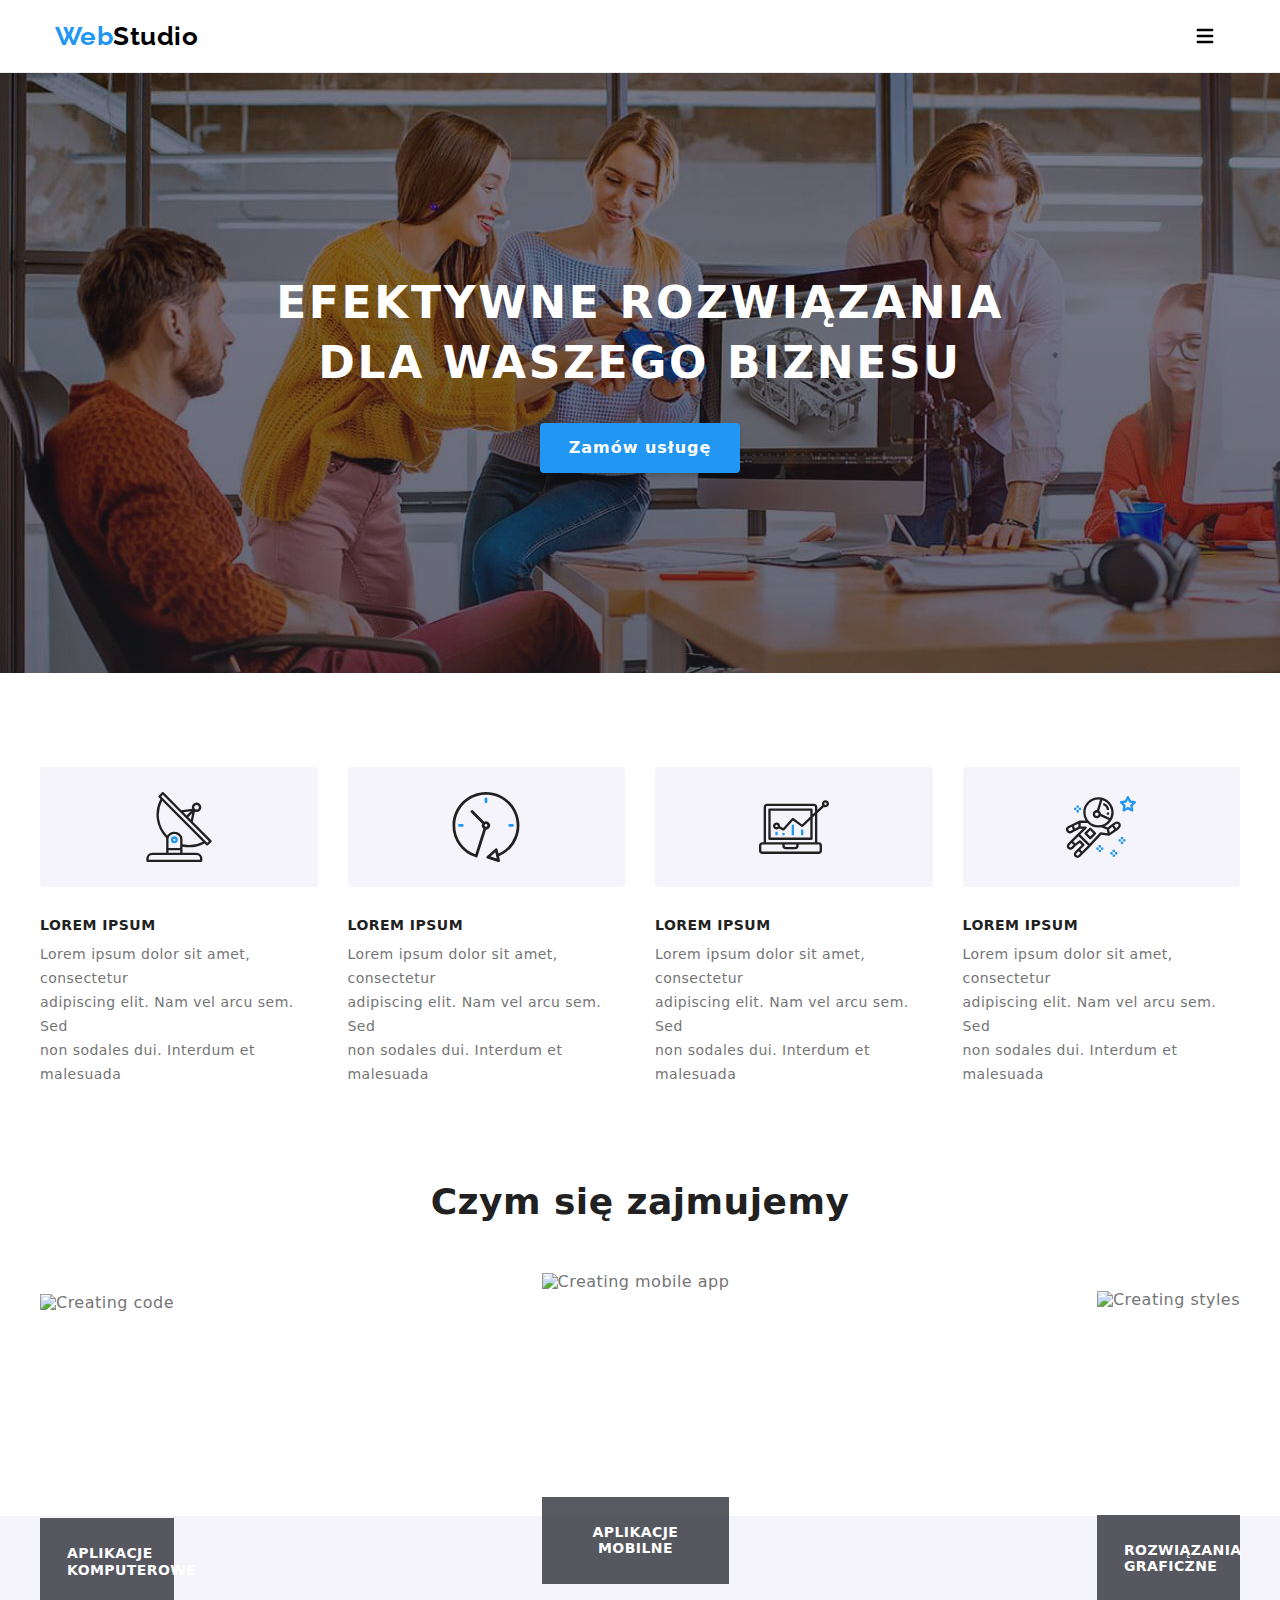
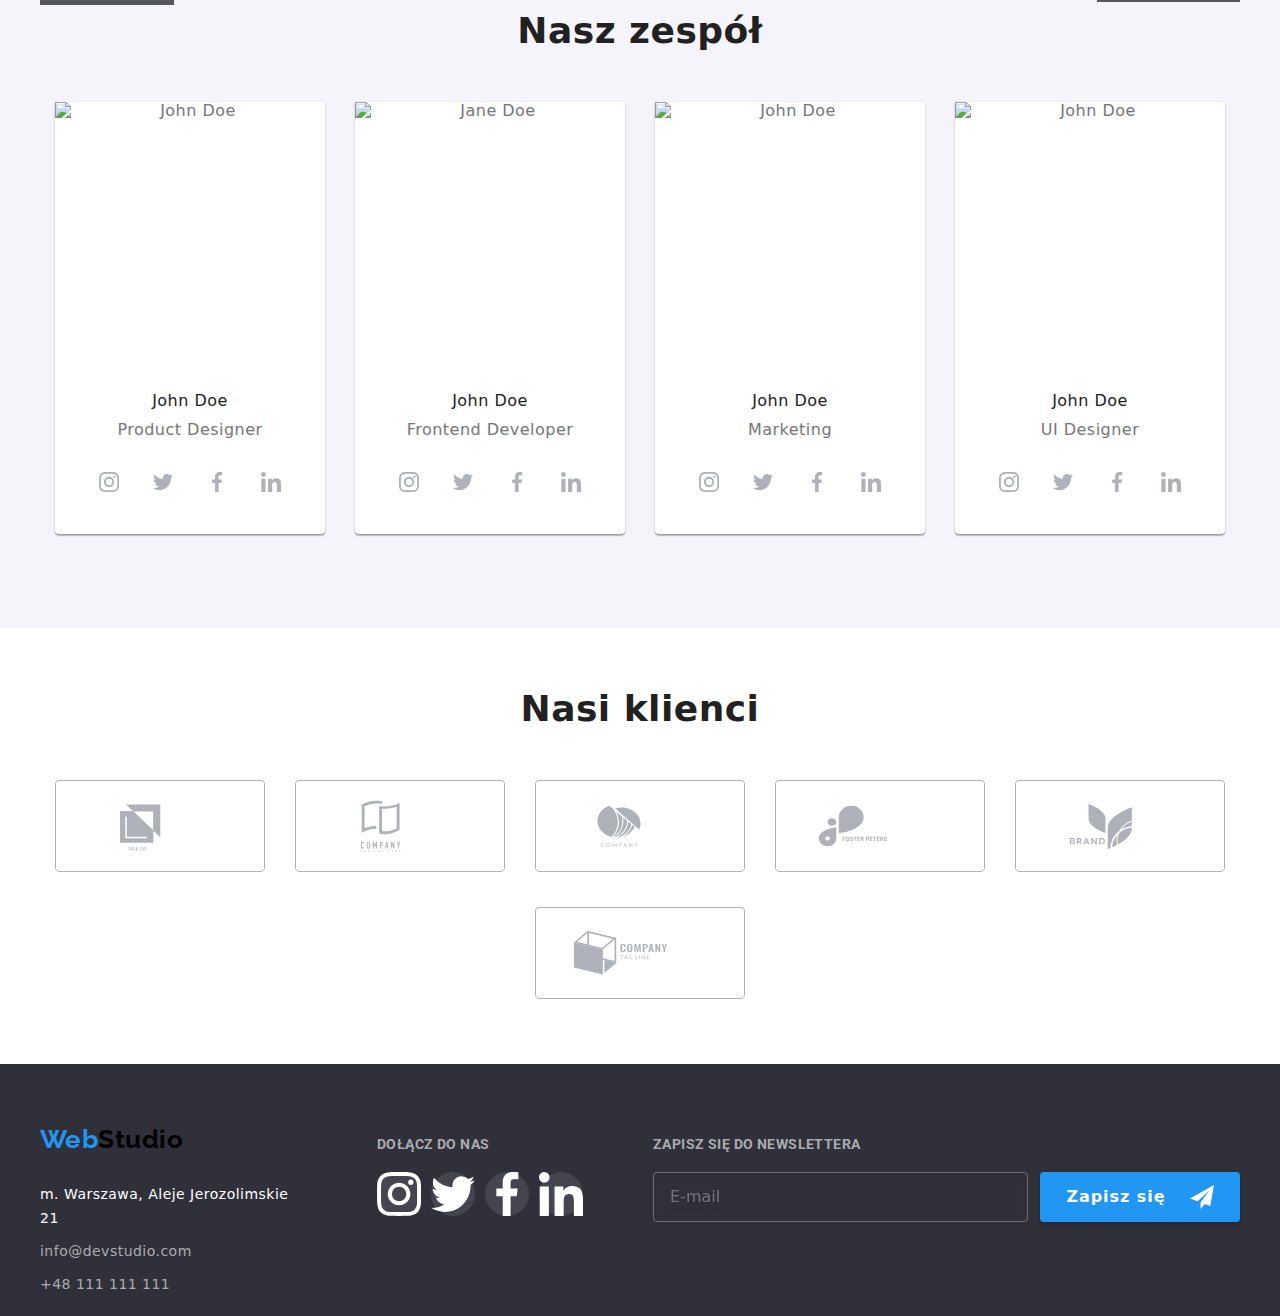
==== commit 1be08f07: "Update" ====
--- a/index.html
+++ b/index.html
@@ -272,7 +272,7 @@
         </div>
       </section>
       <section class="clients">
-        <div class="container">
+        <div class="clients__container">
           <h2 class="clients__heading">Nasi klienci</h2>
           <ul class="clients__list">
             <li>
--- a/css/main.min.css
+++ b/css/main.min.css
@@ -1 +1 @@
-body{font-family:"Roboto",sans-serif;font-size:16px;line-height:1.17;letter-spacing:.03em;color:#757575;background-color:#fff}.container{width:1200px;margin:0 auto}*{margin:0;padding:0}img{display:block;width:100%;height:auto}h1,h2,h3,ul,p{list-style:none}.button-theme,.modal-form__button,.newsletter__button,.background__button{width:200px;height:50px;border-radius:4px;border-style:none;font-weight:700;line-height:1.87;letter-spacing:.06em;cursor:pointer;color:#fff;background-color:#2196f3;-webkit-box-shadow:0px 4px 4px rgba(0,0,0,.15);box-shadow:0px 4px 4px rgba(0,0,0,.15)}.page-header{border-bottom:1px solid #ececec}.page-header__container{min-width:320px;max-width:1200px;margin:0 auto;padding:16px 15px;display:-webkit-box;display:-ms-flexbox;display:flex;-webkit-box-pack:justify;-ms-flex-pack:justify;justify-content:space-between;-webkit-box-align:center;-ms-flex-align:center;align-items:center}.page-header__button{min-height:40px;min-width:40px;display:-webkit-box;display:-ms-flexbox;display:flex;-webkit-box-pack:center;-ms-flex-pack:center;justify-content:center;-webkit-box-align:center;-ms-flex-align:center;align-items:center;outline:none;border:none;cursor:pointer;background-color:rgba(0,0,0,0);margin:0;padding:0}.page-header__button:hover svg,.page-header__button:focus svg{fill:#2196f3;-webkit-transition:fill .25s cubic-bezier(0.4, 0, 0.2, 1);transition:fill .25s cubic-bezier(0.4, 0, 0.2, 1)}.nav{display:-webkit-box;display:-ms-flexbox;display:flex;-webkit-box-align:center;-ms-flex-align:center;align-items:center;gap:93px}.nav__list{display:none}.nav__item{font-weight:500;font-size:14px;letter-spacing:.02em;text-decoration:none;color:#212121;-webkit-transition:color .25s cubic-bezier(0.4, 0, 0.2, 1);transition:color .25s cubic-bezier(0.4, 0, 0.2, 1)}.nav__item:hover,.nav__item:focus{color:#2196f3;-webkit-transition:color .25s cubic-bezier(0.4, 0, 0.2, 1);transition:color .25s cubic-bezier(0.4, 0, 0.2, 1)}.nav__item--active,.nav__item--portfolio{text-decoration:none;position:relative;color:#2196f3}.nav__item--active::after,.nav__item--portfolio::after{position:absolute;display:block;content:"";width:53px;height:4px;border-radius:2px;cursor:unset;pointer-events:none;top:68px;left:22px;background-color:#2196f3}.nav__item--portfolio::after{width:58px}.menu{display:none}.menu__icon{margin-right:10px;fill:#757575}.menu__contact{text-decoration:none;display:-webkit-box;display:-ms-flexbox;display:flex;-webkit-box-align:center;-ms-flex-align:center;align-items:center;color:#757575}.menu__contact:hover svg,.menu__contact:focus svg{fill:#2196f3;-webkit-transition:fill .25s cubic-bezier(0.4, 0, 0.2, 1);transition:fill .25s cubic-bezier(0.4, 0, 0.2, 1)}.menu__contact:hover,.menu__contact:focus{color:#2196f3;-webkit-transition:color .25s cubic-bezier(0.4, 0, 0.2, 1);transition:color .25s cubic-bezier(0.4, 0, 0.2, 1)}.menu__contact--space{margin-left:30px}.mobile-menu{position:fixed;top:0;left:0;width:100vw;height:100vh;padding:48px 40px;background-color:#fff;z-index:999;display:-webkit-box;display:-ms-flexbox;display:flex;-webkit-box-orient:vertical;-webkit-box-direction:normal;-ms-flex-direction:column;flex-direction:column;-webkit-box-pack:justify;-ms-flex-pack:justify;justify-content:space-between;-webkit-transform:translateX(100%);transform:translateX(100%);-webkit-transition:-webkit-transform .25s cubic-bezier(0.4, 0, 0.2, 1);transition:-webkit-transform .25s cubic-bezier(0.4, 0, 0.2, 1);transition:transform .25s cubic-bezier(0.4, 0, 0.2, 1);transition:transform .25s cubic-bezier(0.4, 0, 0.2, 1), -webkit-transform .25s cubic-bezier(0.4, 0, 0.2, 1)}.mobile-menu__icon{display:-webkit-box;display:-ms-flexbox;display:flex;-webkit-box-pack:center;-ms-flex-pack:center;justify-content:center;-webkit-box-align:center;-ms-flex-align:center;align-items:center;min-height:40px;min-width:40px;top:16px;right:16px;margin:0;padding:0;position:absolute;background-color:rgba(0,0,0,0);cursor:pointer;border:none;outline:none}.mobile-menu__icon:hover svg,.mobile-menu__icon:focus svg{fill:#2196f3;-webkit-transition:fill .25s cubic-bezier(0.4, 0, 0.2, 1);transition:fill .25s cubic-bezier(0.4, 0, 0.2, 1)}.mobile-menu__list{display:-webkit-box;display:-ms-flexbox;display:flex;-webkit-box-orient:vertical;-webkit-box-direction:normal;-ms-flex-direction:column;flex-direction:column;letter-spacing:.02em;font-weight:500;gap:32px}.mobile-menu__link{font-size:40px;color:#212121;-webkit-transition:color .25s cubic-bezier(0.4, 0, 0.2, 1);transition:color .25s cubic-bezier(0.4, 0, 0.2, 1)}.mobile-menu__link--active{color:#2196f3}.mobile-menu__link:hover,.mobile-menu__link:focus{color:#2196f3}.mobile-menu__container{display:-webkit-box;display:-ms-flexbox;display:flex;-webkit-box-orient:vertical;-webkit-box-direction:normal;-ms-flex-direction:column;flex-direction:column;gap:64px}.mobile-menu__contacts{display:-webkit-box;display:-ms-flexbox;display:flex;letter-spacing:.02em;font-weight:500;-webkit-box-orient:vertical;-webkit-box-direction:normal;-ms-flex-direction:column;flex-direction:column;gap:32px}.mobile-menu__contacts:hover,.mobile-menu__contacts:focus{color:#2196f3}.mobile-menu__contact{font-size:24px;color:#757575;-webkit-transition:color .25s cubic-bezier(0.4, 0, 0.2, 1);transition:color .25s cubic-bezier(0.4, 0, 0.2, 1)}.mobile-menu__contact:hover,.mobile-menu__contact:focus{color:#2196f3}.mobile-menu__socials{display:-webkit-box;display:-ms-flexbox;display:flex;letter-spacing:.02em;font-weight:500;-ms-flex-wrap:wrap;flex-wrap:wrap;gap:10px}.mobile-menu__social-item{padding-right:10px}.mobile-menu__social-item:not(:last-of-type){border-right:1px solid rgba(33,33,33,.2)}.mobile-menu__social-link{font-size:18px;line-height:1.22;color:#2196f3;-webkit-transition:color .25s cubic-bezier(0.4, 0, 0.2, 1);transition:color .25s cubic-bezier(0.4, 0, 0.2, 1)}.mobile-menu.is-open{-webkit-transform:translateX(0);transform:translateX(0)}@media screen and (min-width: 768px){.mobile-menu__icon{display:none}}.logo{font-family:"Raleway";text-decoration:none;font-size:24px;font-weight:700;line-height:1.17;color:#000}@media screen and (min-width: 1200px){.logo{font-size:26px}}.logo--color{color:#2196f3}.logo--footer{color:getColor "white"}.background{background-color:#2f303a}.background__container__container{min-width:320px;max-width:1600px}@media screen and (min-width: 1200px){.background__container__container{margin:0 auto}}.background__image{background-image:-webkit-gradient(linear, left bottom, left top, from(rgba(47, 48, 58, 0.4)), to(rgba(47, 48, 58, 0.15))),url(../images/background-image.jpg);background-image:linear-gradient(0deg, rgba(47, 48, 58, 0.4) 0%, rgba(47, 48, 58, 0.15) 100%),url(../images/background-image.jpg);max-width:1600px;min-width:320px;margin:0 auto;background-repeat:no-repeat;background-size:cover}.background__flex{-webkit-box-orient:vertical;-webkit-box-direction:normal;-ms-flex-direction:column;flex-direction:column;gap:30px;display:-webkit-box;display:-ms-flexbox;display:flex;-webkit-box-pack:center;-ms-flex-pack:center;justify-content:center;-webkit-box-align:center;-ms-flex-align:center;align-items:center;margin:0 auto;height:400px}@media screen and (min-width: 1200px){.background__flex{height:600px}}.background__heading{font-weight:900;font-size:26px;line-height:1.6;letter-spacing:.06em;color:#fff;text-align:center;margin:0}@media screen and (min-width: 1200px){.background__heading{font-size:44px;line-height:1.36}}.background__button:hover,.background__button:focus{background:#fff;color:#000;-webkit-transition:color .25s cubic-bezier(0.4, 0, 0.2, 1);transition:color .25s cubic-bezier(0.4, 0, 0.2, 1)}@media screen and (min-device-pixel-ratio: 2),(-webkit-min-device-pixel-ratio: 2),(min-resolution: 192dpi),(min-resolution: 2dppx){.background .background__image{background-image:-webkit-gradient(linear, left bottom, left top, from(rgba(47, 48, 58, 0.4)), to(rgba(47, 48, 58, 0.15))),url(../images/background-image@2x.jpg);background-image:linear-gradient(0deg, rgba(47, 48, 58, 0.4) 0%, rgba(47, 48, 58, 0.15) 100%),url(../images/background-image@2x.jpg)}}.offer,.choices{min-width:320px;padding:60px 15px 0;margin:0 auto}@media screen and (min-width: 1200px){.offer,.choices{padding:94px 0 0}}.offer__container{max-width:1200px;margin:0 auto}.offer__flex{margin-bottom:60px;gap:30px;display:-webkit-box;display:-ms-flexbox;display:flex;-webkit-box-pack:center;-ms-flex-pack:center;justify-content:center;-webkit-box-align:center;-ms-flex-align:center;align-items:center;-webkit-box-orient:vertical;-webkit-box-direction:normal;-ms-flex-direction:column;flex-direction:column}.offer__flex>li{max-width:450px}.offer__box{padding:25px 0;border-radius:4px;margin-bottom:30px;background-color:#f5f4fa;display:-webkit-box;display:-ms-flexbox;display:flex;-webkit-box-pack:center;-ms-flex-pack:center;justify-content:center;-webkit-box-align:center;-ms-flex-align:center;align-items:center}.offer__heading{font-weight:700;font-size:14px;margin-bottom:10px;color:#212121;text-align:center}.offer__text{font-size:14px;font-weight:400;line-height:1.71;color:#757575}.offer__icon{fill:#757575}@media screen and (min-width: 768px){.offer .offer__flex,.choices .offer__flex{-webkit-box-orient:horizontal;-webkit-box-direction:normal;-ms-flex-direction:row;flex-direction:row;-ms-flex-wrap:wrap;flex-wrap:wrap}.offer .offer__flex>li,.choices .offer__flex>li{-ms-flex-preferred-size:calc((100% - 30px)/2);flex-basis:calc((100% - 30px)/2)}.offer .offer__heading,.choices .offer__heading{text-align:left}}@media screen and (min-width: 1200px){.offer .offer__flex,.choices .offer__flex{-ms-flex-wrap:nowrap;flex-wrap:nowrap;margin:0}}.activity,.clients{min-width:320px;padding:60px 15px;margin:0 auto;display:none}@media screen and (min-width: 1200px){.activity,.clients{padding:94px 0;display:block}}.activity__container{max-width:1200px;margin:0 auto}.activity__heading,.team__heading,.clients__heading{font-size:28px;font-weight:700;line-height:1.14;text-align:center;margin-bottom:50px;color:#212121}@media screen and (min-width: 1200px){.activity__heading,.team__heading,.clients__heading{font-size:36px;line-height:1.17}}.activity__flex{display:-webkit-box;display:-ms-flexbox;display:flex;-webkit-box-pack:justify;-ms-flex-pack:justify;justify-content:space-between;-webkit-box-align:center;-ms-flex-align:center;align-items:center;gap:30px}.activity__flex li{position:relative}.activity__type{position:absolute;text-transform:uppercase;width:100%;text-align:center;font-weight:700;font-size:14px;letter-spacing:.03em;font-style:normal;padding:27px;top:224px;background-color:rgba(47,48,58,.8);color:#fff}.team{min-width:320px;padding:60px 15px;margin:0 auto;background-color:#f5f4fa}@media screen and (min-width: 1200px){.team{padding:94px 0}}.team__container{max-width:1200px;margin:0 auto}.team__flex{gap:30px;display:-webkit-box;display:-ms-flexbox;display:flex;-webkit-box-orient:vertical;-webkit-box-direction:normal;-ms-flex-direction:column;flex-direction:column;-webkit-box-align:center;-ms-flex-align:center;align-items:center;-ms-flex-wrap:wrap;flex-wrap:wrap}.team__flex>li{width:calc(100% - 30px);max-width:450px}@media screen and (min-width: 1200px){.team__heading,.clients__heading{font-size:36px;line-height:1.17}}.team__info{margin:auto 0;padding:0 0 24px 0;background-color:#fff;-webkit-box-shadow:0px 1px 3px rgba(0,0,0,.12),0px 1px 1px rgba(0,0,0,.14),0px 2px 1px rgba(0,0,0,.2);box-shadow:0px 1px 3px rgba(0,0,0,.12),0px 1px 1px rgba(0,0,0,.14),0px 2px 1px rgba(0,0,0,.2);border-radius:0px 0px 4px 4px;text-align:center}.team__name{font-weight:500;font-size:16px;line-height:1.18;margin-top:30px;margin-bottom:10px;color:#212121}.team__specialization{font-weight:400;line-height:1.18;margin-bottom:16px;color:#757575}@media screen and (min-width: 768px){.team .team__flex{-webkit-box-orient:horizontal;-webkit-box-direction:normal;-ms-flex-direction:row;flex-direction:row;-webkit-box-pack:center;-ms-flex-pack:center;justify-content:center;-ms-flex-wrap:wrap;flex-wrap:wrap;margin:0 15px}.team .team__flex>li{-ms-flex-preferred-size:calc((100% - 30px)/2);flex-basis:calc((100% - 30px)/2);max-width:354px}}@media screen and (min-width: 1200px){.team .team__flex{-webkit-box-orient:horizontal;-webkit-box-direction:normal;-ms-flex-direction:row;flex-direction:row;-ms-flex-wrap:nowrap;flex-wrap:nowrap}.team .team__info{max-width:270px;padding:0 0 30px 0}}.team .social{display:-webkit-box;display:-ms-flexbox;display:flex;-webkit-box-pack:center;-ms-flex-pack:center;justify-content:center;-webkit-box-align:center;-ms-flex-align:center;align-items:center;gap:10px;margin-top:20px}.team .social__icon{display:-webkit-box;display:-ms-flexbox;display:flex;-webkit-box-pack:center;-ms-flex-pack:center;justify-content:center;-webkit-box-align:center;-ms-flex-align:center;align-items:center;border-radius:50%;width:44px;height:44px;background-color:#fff;fill:#afb1b8}.team .social__icon--size,.team .join-us__social--size{width:20px;height:20px}.team .social__icon:hover,.team .social__icon:focus{-webkit-transition:fill .25s cubic-bezier(0.4, 0, 0.2, 1);transition:fill .25s cubic-bezier(0.4, 0, 0.2, 1);cursor:pointer;background-color:#2196f3;fill:#fff}.clients__list{display:-webkit-box;display:-ms-flexbox;display:flex;-webkit-box-pack:justify;-ms-flex-pack:justify;justify-content:space-between;-webkit-box-align:center;-ms-flex-align:center;align-items:center}.clients__logo{border:1px solid #afb1b8;border-radius:4px;fill:#afb1b8}.clients__logo:hover,.clients__logo:focus{border:1px solid #2196f3;fill:#2196f3;cursor:pointer;-webkit-transition:border .25s cubic-bezier(0.4, 0, 0.2, 1);transition:border .25s cubic-bezier(0.4, 0, 0.2, 1);-webkit-transition:fill .25s cubic-bezier(0.4, 0, 0.2, 1);transition:fill .25s cubic-bezier(0.4, 0, 0.2, 1)}.footer{height:252px;background-color:#2f303a}.footer__flex{display:-webkit-box;display:-ms-flexbox;display:flex;padding-top:60px;gap:70px}.address{margin-top:20px}.address__item{font-size:14px;font-weight:400;line-height:1.71;font-style:normal;padding-top:9px;color:#fff}.address__item--contact{text-decoration:none;font-style:normal;color:rgba(255,255,255,.6)}.address__item--contact:hover,.address__item--contact:focus{color:#fff;-webkit-transition:color .25s cubic-bezier(0.4, 0, 0.2, 1);transition:color .25s cubic-bezier(0.4, 0, 0.2, 1)}.address__item:hover,.address__item:focus{color:#fff;-webkit-transition:color .25s cubic-bezier(0.4, 0, 0.2, 1);transition:color .25s cubic-bezier(0.4, 0, 0.2, 1)}.join-us,.newsletter{margin-top:12px}.join-us__list{display:-webkit-box;display:-ms-flexbox;display:flex;gap:10px;margin-top:20px}.join-us__social{display:-webkit-box;display:-ms-flexbox;display:flex;-webkit-box-pack:center;-ms-flex-pack:center;justify-content:center;-webkit-box-align:center;-ms-flex-align:center;align-items:center;border-radius:50%;width:44px;height:44px;background:rgba(255,255,255,.1);fill:#fff}.join-us__social:hover,.join-us__social:focus{-webkit-transition:fill .25s cubic-bezier(0.4, 0, 0.2, 1);transition:fill .25s cubic-bezier(0.4, 0, 0.2, 1);cursor:pointer;background-color:#2196f3;fill:#fff}.join-us__heading,.newsletter__heading{font-family:"Roboto";font-style:normal;font-weight:700;font-size:14px;letter-spacing:.03em;text-transform:uppercase;color:rgba(255,255,255,.6)}.newsletter__form{display:-webkit-box;display:-ms-flexbox;display:flex}.newsletter__form input[type=email]{border:1px solid rgba(255,255,255,.3);padding:15px 157px 15px 16px;-webkit-filter:drop-shadow(0px 4px 4px rgba(0, 0, 0, 0.15));filter:drop-shadow(0px 4px 4px rgba(0, 0, 0, 0.15));background-color:rgba(0,0,0,0);border-radius:4px;margin-top:20px;outline:none;color:#fff}.newsletter__button{display:-webkit-box;display:-ms-flexbox;display:flex;-webkit-box-pack:center;-ms-flex-pack:center;justify-content:center;-webkit-box-align:center;-ms-flex-align:center;align-items:center;margin-top:20px;margin-left:12px}.newsletter__button:hover,.newsletter__button:focus{background:#fff;color:#000;-webkit-transition:color .25s cubic-bezier(0.4, 0, 0.2, 1);transition:color .25s cubic-bezier(0.4, 0, 0.2, 1)}.newsletter__button:hover .newsletter__icon,.newsletter__button:focus .newsletter__icon{fill:#2196f3;-webkit-transition:fill .25s cubic-bezier(0.4, 0, 0.2, 1);transition:fill .25s cubic-bezier(0.4, 0, 0.2, 1)}.newsletter__icon{width:24px;height:24px;margin-left:24px;fill:#fff}.newsletter__icon:hover,.newsletter__icon:focus{fill:#2196f3;-webkit-transition:fill .25s cubic-bezier(0.4, 0, 0.2, 1);transition:fill .25s cubic-bezier(0.4, 0, 0.2, 1)}.modal{position:absolute;top:50%;left:50%;width:528px;min-height:581px;-webkit-transform:translate(-50%, -50%);transform:translate(-50%, -50%);background-color:#fff}.modal__button{position:absolute;top:8px;right:8px;width:30px;height:30px;border-radius:50%;cursor:pointer;border:1px solid rgba(0,0,0,.1);background-color:#fff}.modal__button:hover .modal__icon,.modal__button:focus .modal__icon{opacity:.5;-webkit-transition:opacity .25s cubic-bezier(0.4, 0, 0.2, 1);transition:opacity .25s cubic-bezier(0.4, 0, 0.2, 1)}.modal__icon{width:17px;height:17px;fill:#000}.modal__header{font-size:20px;text-align:center;margin:40px 0 12px;color:#212121}.modal-form{display:-webkit-box;display:-ms-flexbox;display:flex;position:relative;-webkit-box-orient:vertical;-webkit-box-direction:normal;-ms-flex-direction:column;flex-direction:column;-webkit-box-align:center;-ms-flex-align:center;align-items:center;gap:10px;margin:auto;width:448px}.modal-form__label{display:-webkit-box;display:-ms-flexbox;display:flex;position:relative;-webkit-box-orient:vertical;-webkit-box-direction:normal;-ms-flex-direction:column;flex-direction:column;margin:auto;width:448px;font-size:12px;font-weight:400;line-height:19px;letter-spacing:.01em}.modal-form__label:hover .modal-form__icon,.modal-form__label:focus .modal-form__icon{fill:#2196f3;-webkit-transition:fill .25s cubic-bezier(0.4, 0, 0.2, 1);transition:fill .25s cubic-bezier(0.4, 0, 0.2, 1)}.modal-form__input{height:40px;margin-top:4px;padding-left:40px;border-radius:4px;outline:none;border:1px solid rgba(33,33,33,.2)}.modal-form__input:hover,.modal-form__input:focus{border:1px solid #2196f3;-webkit-transition:border .25s cubic-bezier(0.4, 0, 0.2, 1);transition:border .25s cubic-bezier(0.4, 0, 0.2, 1)}.modal-form__comment{height:120px;padding:12px 16px;resize:none;margin-top:4px;border-radius:4px;outline:none;border:1px solid rgba(33,33,33,.2)}.modal-form__comment::-webkit-input-placeholder{color:rgba(117,117,117,.5019607843)}.modal-form__comment::-moz-placeholder{color:rgba(117,117,117,.5019607843)}.modal-form__comment:-ms-input-placeholder{color:rgba(117,117,117,.5019607843)}.modal-form__comment::-ms-input-placeholder{color:rgba(117,117,117,.5019607843)}.modal-form__comment::placeholder{color:rgba(117,117,117,.5019607843)}.modal-form__comment:hover,.modal-form__comment:focus{border:1px solid #2196f3;-webkit-transition:border .25s cubic-bezier(0.4, 0, 0.2, 1);transition:border .25s cubic-bezier(0.4, 0, 0.2, 1)}.modal-form__icon{position:absolute;width:18px;height:18px;top:50%;left:10px;fill:#212121;-webkit-transition:fill .25s cubic-bezier(0.4, 0, 0.2, 1);transition:fill .25s cubic-bezier(0.4, 0, 0.2, 1)}.modal-form__checkbox{display:-webkit-box;display:-ms-flexbox;display:flex;-webkit-box-pack:center;-ms-flex-pack:center;justify-content:center;-webkit-box-align:center;-ms-flex-align:center;align-items:center;font-weight:400;line-height:19px;letter-spacing:.01em;margin-top:10px;margin-bottom:20px;gap:7px;font-size:14px}.modal-form__checkbox a{color:#2196f3}.modal-form__checkbox a:hover,.modal-form__checkbox a:focus{opacity:.5;-webkit-transition:opacity .25s cubic-bezier(0.4, 0, 0.2, 1);transition:opacity .25s cubic-bezier(0.4, 0, 0.2, 1)}.modal-form__check{-moz-appearance:none;-webkit-appearance:none;appearance:none;width:16px;height:15px;border-radius:2px;cursor:pointer;border:1px solid #757575}.modal-form__check:checked+.modal-form__check--icon{display:block;border-radius:2px;background-color:#2196f3;fill:#fff}.modal-form__check:checked{display:none}.modal-form__check--icon{display:none;width:16px;height:15px}.modal-form__button:hover,.modal-form__button:focus{background:#fff;color:#000;-webkit-transition:color .25s cubic-bezier(0.4, 0, 0.2, 1);transition:color .25s cubic-bezier(0.4, 0, 0.2, 1)}.backdrop{position:fixed;top:0;left:0;width:100%;height:100%;background-color:rgba(0,0,0,.2);-webkit-transition:cubic-bezier(0.4, 0, 0.2, 1) 250ms;transition:cubic-bezier(0.4, 0, 0.2, 1) 250ms}.is-hidden{visibility:hidden;opacity:0;pointer-events:none}.options{display:-webkit-box;display:-ms-flexbox;display:flex;-webkit-box-pack:center;-ms-flex-pack:center;justify-content:center;gap:8px}.options__button{font-weight:500;line-height:1.62;cursor:pointer;border-radius:4px;border-style:none;padding:6px 22px;text-align:center;color:#212121;background-color:#f5f4fa}.options__button:hover,.options__button:focus{color:#fff;background-color:#2196f3;-webkit-box-shadow:0px 3px 1px rgba(0,0,0,.1),0px 1px 2px rgba(0,0,0,.08),0px 2px 2px rgba(0,0,0,.12);box-shadow:0px 3px 1px rgba(0,0,0,.1),0px 1px 2px rgba(0,0,0,.08),0px 2px 2px rgba(0,0,0,.12);-webkit-transition:cubic-bezier(0.4, 0, 0.2, 1) 250ms;transition:cubic-bezier(0.4, 0, 0.2, 1) 250ms}.products{display:-webkit-box;display:-ms-flexbox;display:flex;-ms-flex-wrap:wrap;flex-wrap:wrap;gap:30px;margin-top:50px;margin-bottom:94px}.products__card{border:1px solid #eee}.products__card:hover,.products__card:focus{-webkit-box-shadow:0px 3px 1px rgba(0,0,0,.1),0px 1px 2px rgba(0,0,0,.08),0px 2px 2px rgba(0,0,0,.12);box-shadow:0px 3px 1px rgba(0,0,0,.1),0px 1px 2px rgba(0,0,0,.08),0px 2px 2px rgba(0,0,0,.12);-webkit-transition:cubic-bezier(0.4, 0, 0.2, 1) 250ms;transition:cubic-bezier(0.4, 0, 0.2, 1) 250ms}.products__card:hover .products__overlay{-webkit-transform:translateY(0);transform:translateY(0)}.products__box{position:relative;overflow:hidden}.products__overlay{position:absolute;width:100%;height:100%;top:0;left:0;font-weight:400;font-size:18px;line-height:1.55;padding:49px 45px 49px 24px;-webkit-transform:translateY(100%);transform:translateY(100%);-webkit-transition:-webkit-transform .25s cubic-bezier(0.4, 0, 0.2, 1);transition:-webkit-transform .25s cubic-bezier(0.4, 0, 0.2, 1);transition:transform .25s cubic-bezier(0.4, 0, 0.2, 1);transition:transform .25s cubic-bezier(0.4, 0, 0.2, 1), -webkit-transform .25s cubic-bezier(0.4, 0, 0.2, 1);background-color:#2196f3;color:#fff}.products__heading{font-size:18px;font-weight:700;line-height:2;letter-spacing:.06em;margin:20px 24px 4px;color:#212121}.products__description{font-weight:400;line-height:1.88;margin-left:24px;margin-bottom:20px;color:#757575}/*# sourceMappingURL=main.min.css.map */+body{font-family:"Roboto",sans-serif;font-size:16px;line-height:1.17;letter-spacing:.03em;color:#757575;background-color:#fff}.container{width:1200px;margin:0 auto}*{margin:0;padding:0}img{display:block;width:100%;height:auto}h1,h2,h3,ul,p{list-style:none}.button-theme,.modal-form__button,.newsletter__button,.background__button{width:200px;height:50px;border-radius:4px;border-style:none;font-weight:700;line-height:1.87;letter-spacing:.06em;cursor:pointer;color:#fff;background-color:#2196f3;-webkit-box-shadow:0px 4px 4px rgba(0,0,0,.15);box-shadow:0px 4px 4px rgba(0,0,0,.15)}.page-header{border-bottom:1px solid #ececec}.page-header__container{min-width:320px;max-width:1200px;margin:0 auto;padding:16px 15px;display:-webkit-box;display:-ms-flexbox;display:flex;-webkit-box-pack:justify;-ms-flex-pack:justify;justify-content:space-between;-webkit-box-align:center;-ms-flex-align:center;align-items:center}.page-header__button{min-height:40px;min-width:40px;display:-webkit-box;display:-ms-flexbox;display:flex;-webkit-box-pack:center;-ms-flex-pack:center;justify-content:center;-webkit-box-align:center;-ms-flex-align:center;align-items:center;outline:none;border:none;cursor:pointer;background-color:rgba(0,0,0,0);margin:0;padding:0}.page-header__button:hover svg,.page-header__button:focus svg{fill:#2196f3;-webkit-transition:fill .25s cubic-bezier(0.4, 0, 0.2, 1);transition:fill .25s cubic-bezier(0.4, 0, 0.2, 1)}.nav{display:-webkit-box;display:-ms-flexbox;display:flex;-webkit-box-align:center;-ms-flex-align:center;align-items:center;gap:93px}.nav__list{display:none}.nav__item{font-weight:500;font-size:14px;letter-spacing:.02em;text-decoration:none;color:#212121;-webkit-transition:color .25s cubic-bezier(0.4, 0, 0.2, 1);transition:color .25s cubic-bezier(0.4, 0, 0.2, 1)}.nav__item:hover,.nav__item:focus{color:#2196f3;-webkit-transition:color .25s cubic-bezier(0.4, 0, 0.2, 1);transition:color .25s cubic-bezier(0.4, 0, 0.2, 1)}.nav__item--active,.nav__item--portfolio{text-decoration:none;position:relative;color:#2196f3}.nav__item--active::after,.nav__item--portfolio::after{position:absolute;display:block;content:"";width:53px;height:4px;border-radius:2px;cursor:unset;pointer-events:none;top:68px;left:22px;background-color:#2196f3}.nav__item--portfolio::after{width:58px}.menu{display:none}.menu__icon{margin-right:10px;fill:#757575}.menu__contact{text-decoration:none;display:-webkit-box;display:-ms-flexbox;display:flex;-webkit-box-align:center;-ms-flex-align:center;align-items:center;color:#757575}.menu__contact:hover svg,.menu__contact:focus svg{fill:#2196f3;-webkit-transition:fill .25s cubic-bezier(0.4, 0, 0.2, 1);transition:fill .25s cubic-bezier(0.4, 0, 0.2, 1)}.menu__contact:hover,.menu__contact:focus{color:#2196f3;-webkit-transition:color .25s cubic-bezier(0.4, 0, 0.2, 1);transition:color .25s cubic-bezier(0.4, 0, 0.2, 1)}.menu__contact--space{margin-left:30px}.mobile-menu{position:fixed;top:0;left:0;width:100vw;height:100vh;padding:48px 40px;background-color:#fff;z-index:999;display:-webkit-box;display:-ms-flexbox;display:flex;-webkit-box-orient:vertical;-webkit-box-direction:normal;-ms-flex-direction:column;flex-direction:column;-webkit-box-pack:justify;-ms-flex-pack:justify;justify-content:space-between;-webkit-transform:translateX(100%);transform:translateX(100%);-webkit-transition:-webkit-transform .25s cubic-bezier(0.4, 0, 0.2, 1);transition:-webkit-transform .25s cubic-bezier(0.4, 0, 0.2, 1);transition:transform .25s cubic-bezier(0.4, 0, 0.2, 1);transition:transform .25s cubic-bezier(0.4, 0, 0.2, 1), -webkit-transform .25s cubic-bezier(0.4, 0, 0.2, 1)}.mobile-menu__icon{display:-webkit-box;display:-ms-flexbox;display:flex;-webkit-box-pack:center;-ms-flex-pack:center;justify-content:center;-webkit-box-align:center;-ms-flex-align:center;align-items:center;min-height:40px;min-width:40px;top:16px;right:16px;margin:0;padding:0;position:absolute;background-color:rgba(0,0,0,0);cursor:pointer;border:none;outline:none}.mobile-menu__icon:hover svg,.mobile-menu__icon:focus svg{fill:#2196f3;-webkit-transition:fill .25s cubic-bezier(0.4, 0, 0.2, 1);transition:fill .25s cubic-bezier(0.4, 0, 0.2, 1)}.mobile-menu__list{display:-webkit-box;display:-ms-flexbox;display:flex;-webkit-box-orient:vertical;-webkit-box-direction:normal;-ms-flex-direction:column;flex-direction:column;letter-spacing:.02em;font-weight:500;gap:32px}.mobile-menu__link{font-size:40px;color:#212121;-webkit-transition:color .25s cubic-bezier(0.4, 0, 0.2, 1);transition:color .25s cubic-bezier(0.4, 0, 0.2, 1)}.mobile-menu__link--active{color:#2196f3}.mobile-menu__link:hover,.mobile-menu__link:focus{color:#2196f3}.mobile-menu__container{display:-webkit-box;display:-ms-flexbox;display:flex;-webkit-box-orient:vertical;-webkit-box-direction:normal;-ms-flex-direction:column;flex-direction:column;gap:64px}.mobile-menu__contacts{display:-webkit-box;display:-ms-flexbox;display:flex;letter-spacing:.02em;font-weight:500;-webkit-box-orient:vertical;-webkit-box-direction:normal;-ms-flex-direction:column;flex-direction:column;gap:32px}.mobile-menu__contacts:hover,.mobile-menu__contacts:focus{color:#2196f3}.mobile-menu__contact{font-size:24px;color:#757575;-webkit-transition:color .25s cubic-bezier(0.4, 0, 0.2, 1);transition:color .25s cubic-bezier(0.4, 0, 0.2, 1)}.mobile-menu__contact:hover,.mobile-menu__contact:focus{color:#2196f3}.mobile-menu__socials{display:-webkit-box;display:-ms-flexbox;display:flex;letter-spacing:.02em;font-weight:500;-ms-flex-wrap:wrap;flex-wrap:wrap;gap:10px}.mobile-menu__social-item{padding-right:10px}.mobile-menu__social-item:not(:last-of-type){border-right:1px solid rgba(33,33,33,.2)}.mobile-menu__social-link{font-size:18px;line-height:1.22;color:#2196f3;-webkit-transition:color .25s cubic-bezier(0.4, 0, 0.2, 1);transition:color .25s cubic-bezier(0.4, 0, 0.2, 1)}.mobile-menu.is-open{-webkit-transform:translateX(0);transform:translateX(0)}@media screen and (min-width: 768px){.mobile-menu__icon{display:none}}.logo{font-family:"Raleway";text-decoration:none;font-size:24px;font-weight:700;line-height:1.17;color:#000}@media screen and (min-width: 1200px){.logo{font-size:26px}}.logo--color{color:#2196f3}.logo--footer{color:getColor "white"}.background{background-color:#2f303a}.background__container__container{min-width:320px;max-width:1600px}@media screen and (min-width: 1200px){.background__container__container{margin:0 auto}}.background__image{background-image:-webkit-gradient(linear, left bottom, left top, from(rgba(47, 48, 58, 0.4)), to(rgba(47, 48, 58, 0.15))),url(../images/background-image.jpg);background-image:linear-gradient(0deg, rgba(47, 48, 58, 0.4) 0%, rgba(47, 48, 58, 0.15) 100%),url(../images/background-image.jpg);max-width:1600px;min-width:320px;margin:0 auto;background-repeat:no-repeat;background-size:cover}.background__flex{-webkit-box-orient:vertical;-webkit-box-direction:normal;-ms-flex-direction:column;flex-direction:column;gap:30px;display:-webkit-box;display:-ms-flexbox;display:flex;-webkit-box-pack:center;-ms-flex-pack:center;justify-content:center;-webkit-box-align:center;-ms-flex-align:center;align-items:center;margin:0 auto;height:400px}@media screen and (min-width: 1200px){.background__flex{height:600px}}.background__heading{font-weight:900;font-size:26px;line-height:1.6;letter-spacing:.06em;color:#fff;text-align:center;margin:0}@media screen and (min-width: 1200px){.background__heading{font-size:44px;line-height:1.36}}.background__button:hover,.background__button:focus{background:#fff;color:#000;-webkit-transition:color .25s cubic-bezier(0.4, 0, 0.2, 1);transition:color .25s cubic-bezier(0.4, 0, 0.2, 1)}@media screen and (min-device-pixel-ratio: 2),(-webkit-min-device-pixel-ratio: 2),(min-resolution: 192dpi),(min-resolution: 2dppx){.background .background__image{background-image:-webkit-gradient(linear, left bottom, left top, from(rgba(47, 48, 58, 0.4)), to(rgba(47, 48, 58, 0.15))),url(../images/background-image@2x.jpg);background-image:linear-gradient(0deg, rgba(47, 48, 58, 0.4) 0%, rgba(47, 48, 58, 0.15) 100%),url(../images/background-image@2x.jpg)}}.offer,.choices{min-width:320px;padding:60px 15px 0;margin:0 auto}@media screen and (min-width: 1200px){.offer,.choices{padding:94px 0 0}}.offer__container{max-width:1200px;margin:0 auto}.offer__flex{margin-bottom:60px;gap:30px;display:-webkit-box;display:-ms-flexbox;display:flex;-webkit-box-pack:center;-ms-flex-pack:center;justify-content:center;-webkit-box-align:center;-ms-flex-align:center;align-items:center;-webkit-box-orient:vertical;-webkit-box-direction:normal;-ms-flex-direction:column;flex-direction:column}.offer__flex>li{max-width:450px}.offer__box{padding:25px 0;border-radius:4px;margin-bottom:30px;background-color:#f5f4fa;display:-webkit-box;display:-ms-flexbox;display:flex;-webkit-box-pack:center;-ms-flex-pack:center;justify-content:center;-webkit-box-align:center;-ms-flex-align:center;align-items:center}.offer__heading{font-weight:700;font-size:14px;margin-bottom:10px;color:#212121;text-align:center}.offer__text{font-size:14px;font-weight:400;line-height:1.71;color:#757575}.offer__icon{fill:#757575}@media screen and (min-width: 768px){.offer .offer__flex,.choices .offer__flex{-webkit-box-orient:horizontal;-webkit-box-direction:normal;-ms-flex-direction:row;flex-direction:row;-ms-flex-wrap:wrap;flex-wrap:wrap}.offer .offer__flex>li,.choices .offer__flex>li{-ms-flex-preferred-size:calc((100% - 30px)/2);flex-basis:calc((100% - 30px)/2)}.offer .offer__heading,.choices .offer__heading{text-align:left}}@media screen and (min-width: 1200px){.offer .offer__flex,.choices .offer__flex{-ms-flex-wrap:nowrap;flex-wrap:nowrap;margin:0}}.activity{min-width:320px;padding:60px 15px;margin:0 auto;display:none}@media screen and (min-width: 1200px){.activity{padding:94px 0;display:block}}.activity__container{max-width:1200px;margin:0 auto}.activity__heading,.team__heading{font-size:28px;font-weight:700;line-height:1.14;text-align:center;margin-bottom:50px;color:#212121}@media screen and (min-width: 1200px){.activity__heading,.team__heading{font-size:36px;line-height:1.17}}.activity__flex{display:-webkit-box;display:-ms-flexbox;display:flex;-webkit-box-pack:justify;-ms-flex-pack:justify;justify-content:space-between;-webkit-box-align:center;-ms-flex-align:center;align-items:center;gap:30px}.activity__flex li{position:relative}.activity__type{position:absolute;text-transform:uppercase;width:100%;text-align:center;font-weight:700;font-size:14px;letter-spacing:.03em;font-style:normal;padding:27px;top:224px;background-color:rgba(47,48,58,.8);color:#fff}.team{min-width:320px;padding:60px 15px;margin:0 auto;background-color:#f5f4fa}@media screen and (min-width: 1200px){.team{padding:94px 0}}.team__container{max-width:1200px;margin:0 auto}.team__flex{gap:30px;display:-webkit-box;display:-ms-flexbox;display:flex;-webkit-box-orient:vertical;-webkit-box-direction:normal;-ms-flex-direction:column;flex-direction:column;-webkit-box-align:center;-ms-flex-align:center;align-items:center;-ms-flex-wrap:wrap;flex-wrap:wrap}.team__flex>li{width:calc(100% - 30px);max-width:450px}@media screen and (min-width: 1200px){.team__heading{font-size:36px;line-height:1.17}}.team__info{margin:auto 0;padding:0 0 24px 0;background-color:#fff;-webkit-box-shadow:0px 1px 3px rgba(0,0,0,.12),0px 1px 1px rgba(0,0,0,.14),0px 2px 1px rgba(0,0,0,.2);box-shadow:0px 1px 3px rgba(0,0,0,.12),0px 1px 1px rgba(0,0,0,.14),0px 2px 1px rgba(0,0,0,.2);border-radius:0px 0px 4px 4px;text-align:center}.team__name{font-weight:500;font-size:16px;line-height:1.18;margin-top:30px;margin-bottom:10px;color:#212121}.team__specialization{font-weight:400;line-height:1.18;margin-bottom:16px;color:#757575}@media screen and (min-width: 768px){.team .team__flex{-webkit-box-orient:horizontal;-webkit-box-direction:normal;-ms-flex-direction:row;flex-direction:row;-webkit-box-pack:center;-ms-flex-pack:center;justify-content:center;-ms-flex-wrap:wrap;flex-wrap:wrap;margin:0 15px}.team .team__flex>li{-ms-flex-preferred-size:calc((100% - 30px)/2);flex-basis:calc((100% - 30px)/2);max-width:354px}}@media screen and (min-width: 1200px){.team .team__flex{-webkit-box-orient:horizontal;-webkit-box-direction:normal;-ms-flex-direction:row;flex-direction:row;-ms-flex-wrap:nowrap;flex-wrap:nowrap}.team .team__info{max-width:270px;padding:0 0 30px 0}}.team .social{display:-webkit-box;display:-ms-flexbox;display:flex;-webkit-box-pack:center;-ms-flex-pack:center;justify-content:center;-webkit-box-align:center;-ms-flex-align:center;align-items:center;gap:10px;margin-top:20px}.team .social__icon{display:-webkit-box;display:-ms-flexbox;display:flex;-webkit-box-pack:center;-ms-flex-pack:center;justify-content:center;-webkit-box-align:center;-ms-flex-align:center;align-items:center;border-radius:50%;width:44px;height:44px;background-color:#fff;fill:#afb1b8}.team .social__icon--size,.team .join-us__social--size{width:20px;height:20px}.team .social__icon:hover,.team .social__icon:focus{-webkit-transition:fill .25s cubic-bezier(0.4, 0, 0.2, 1);transition:fill .25s cubic-bezier(0.4, 0, 0.2, 1);cursor:pointer;background-color:#2196f3;fill:#fff}.clients{min-width:320px;padding:60px 15px;margin:0 auto}.clients__container{max-width:1200px;margin:0 auto}.clients__heading{font-weight:700;font-size:28px;color:#212121;text-align:center;margin-bottom:50px;line-height:1.14}@media screen and (min-width: 1200px){.clients__heading{font-size:36px;line-height:1.17}}.clients__list{gap:30px;display:-webkit-box;display:-ms-flexbox;display:flex;-webkit-box-pack:center;-ms-flex-pack:center;justify-content:center;-webkit-box-align:center;-ms-flex-align:center;align-items:center;-ms-flex-wrap:wrap;flex-wrap:wrap}.clients__logo{border:1px solid #afb1b8;border-radius:4px;fill:#afb1b8;width:210px;height:92px}.clients__logo:hover,.clients__logo:focus{border:1px solid #2196f3;fill:#2196f3;cursor:pointer;-webkit-transition:border .25s cubic-bezier(0.4, 0, 0.2, 1);transition:border .25s cubic-bezier(0.4, 0, 0.2, 1);-webkit-transition:fill .25s cubic-bezier(0.4, 0, 0.2, 1);transition:fill .25s cubic-bezier(0.4, 0, 0.2, 1)}@media screen and (min-width: 768px){.clients__logo{-ms-flex-preferred-size:calc((100% - 60px)/3);flex-basis:calc((100% - 60px)/3)}}@media screen and (min-width: 1200px){.customers__list{-ms-flex-wrap:nowrap;flex-wrap:nowrap}.customers__logo{width:170px;height:92px}}.footer{height:252px;background-color:#2f303a}.footer__flex{display:-webkit-box;display:-ms-flexbox;display:flex;padding-top:60px;gap:70px}.address{margin-top:20px}.address__item{font-size:14px;font-weight:400;line-height:1.71;font-style:normal;padding-top:9px;color:#fff}.address__item--contact{text-decoration:none;font-style:normal;color:rgba(255,255,255,.6)}.address__item--contact:hover,.address__item--contact:focus{color:#fff;-webkit-transition:color .25s cubic-bezier(0.4, 0, 0.2, 1);transition:color .25s cubic-bezier(0.4, 0, 0.2, 1)}.address__item:hover,.address__item:focus{color:#fff;-webkit-transition:color .25s cubic-bezier(0.4, 0, 0.2, 1);transition:color .25s cubic-bezier(0.4, 0, 0.2, 1)}.join-us,.newsletter{margin-top:12px}.join-us__list{display:-webkit-box;display:-ms-flexbox;display:flex;gap:10px;margin-top:20px}.join-us__social{display:-webkit-box;display:-ms-flexbox;display:flex;-webkit-box-pack:center;-ms-flex-pack:center;justify-content:center;-webkit-box-align:center;-ms-flex-align:center;align-items:center;border-radius:50%;width:44px;height:44px;background:rgba(255,255,255,.1);fill:#fff}.join-us__social:hover,.join-us__social:focus{-webkit-transition:fill .25s cubic-bezier(0.4, 0, 0.2, 1);transition:fill .25s cubic-bezier(0.4, 0, 0.2, 1);cursor:pointer;background-color:#2196f3;fill:#fff}.join-us__heading,.newsletter__heading{font-family:"Roboto";font-style:normal;font-weight:700;font-size:14px;letter-spacing:.03em;text-transform:uppercase;color:rgba(255,255,255,.6)}.newsletter__form{display:-webkit-box;display:-ms-flexbox;display:flex}.newsletter__form input[type=email]{border:1px solid rgba(255,255,255,.3);padding:15px 157px 15px 16px;-webkit-filter:drop-shadow(0px 4px 4px rgba(0, 0, 0, 0.15));filter:drop-shadow(0px 4px 4px rgba(0, 0, 0, 0.15));background-color:rgba(0,0,0,0);border-radius:4px;margin-top:20px;outline:none;color:#fff}.newsletter__button{display:-webkit-box;display:-ms-flexbox;display:flex;-webkit-box-pack:center;-ms-flex-pack:center;justify-content:center;-webkit-box-align:center;-ms-flex-align:center;align-items:center;margin-top:20px;margin-left:12px}.newsletter__button:hover,.newsletter__button:focus{background:#fff;color:#000;-webkit-transition:color .25s cubic-bezier(0.4, 0, 0.2, 1);transition:color .25s cubic-bezier(0.4, 0, 0.2, 1)}.newsletter__button:hover .newsletter__icon,.newsletter__button:focus .newsletter__icon{fill:#2196f3;-webkit-transition:fill .25s cubic-bezier(0.4, 0, 0.2, 1);transition:fill .25s cubic-bezier(0.4, 0, 0.2, 1)}.newsletter__icon{width:24px;height:24px;margin-left:24px;fill:#fff}.newsletter__icon:hover,.newsletter__icon:focus{fill:#2196f3;-webkit-transition:fill .25s cubic-bezier(0.4, 0, 0.2, 1);transition:fill .25s cubic-bezier(0.4, 0, 0.2, 1)}.modal{position:absolute;top:50%;left:50%;width:528px;min-height:581px;-webkit-transform:translate(-50%, -50%);transform:translate(-50%, -50%);background-color:#fff}.modal__button{position:absolute;top:8px;right:8px;width:30px;height:30px;border-radius:50%;cursor:pointer;border:1px solid rgba(0,0,0,.1);background-color:#fff}.modal__button:hover .modal__icon,.modal__button:focus .modal__icon{opacity:.5;-webkit-transition:opacity .25s cubic-bezier(0.4, 0, 0.2, 1);transition:opacity .25s cubic-bezier(0.4, 0, 0.2, 1)}.modal__icon{width:17px;height:17px;fill:#000}.modal__header{font-size:20px;text-align:center;margin:40px 0 12px;color:#212121}.modal-form{display:-webkit-box;display:-ms-flexbox;display:flex;position:relative;-webkit-box-orient:vertical;-webkit-box-direction:normal;-ms-flex-direction:column;flex-direction:column;-webkit-box-align:center;-ms-flex-align:center;align-items:center;gap:10px;margin:auto;width:448px}.modal-form__label{display:-webkit-box;display:-ms-flexbox;display:flex;position:relative;-webkit-box-orient:vertical;-webkit-box-direction:normal;-ms-flex-direction:column;flex-direction:column;margin:auto;width:448px;font-size:12px;font-weight:400;line-height:19px;letter-spacing:.01em}.modal-form__label:hover .modal-form__icon,.modal-form__label:focus .modal-form__icon{fill:#2196f3;-webkit-transition:fill .25s cubic-bezier(0.4, 0, 0.2, 1);transition:fill .25s cubic-bezier(0.4, 0, 0.2, 1)}.modal-form__input{height:40px;margin-top:4px;padding-left:40px;border-radius:4px;outline:none;border:1px solid rgba(33,33,33,.2)}.modal-form__input:hover,.modal-form__input:focus{border:1px solid #2196f3;-webkit-transition:border .25s cubic-bezier(0.4, 0, 0.2, 1);transition:border .25s cubic-bezier(0.4, 0, 0.2, 1)}.modal-form__comment{height:120px;padding:12px 16px;resize:none;margin-top:4px;border-radius:4px;outline:none;border:1px solid rgba(33,33,33,.2)}.modal-form__comment::-webkit-input-placeholder{color:rgba(117,117,117,.5019607843)}.modal-form__comment::-moz-placeholder{color:rgba(117,117,117,.5019607843)}.modal-form__comment:-ms-input-placeholder{color:rgba(117,117,117,.5019607843)}.modal-form__comment::-ms-input-placeholder{color:rgba(117,117,117,.5019607843)}.modal-form__comment::placeholder{color:rgba(117,117,117,.5019607843)}.modal-form__comment:hover,.modal-form__comment:focus{border:1px solid #2196f3;-webkit-transition:border .25s cubic-bezier(0.4, 0, 0.2, 1);transition:border .25s cubic-bezier(0.4, 0, 0.2, 1)}.modal-form__icon{position:absolute;width:18px;height:18px;top:50%;left:10px;fill:#212121;-webkit-transition:fill .25s cubic-bezier(0.4, 0, 0.2, 1);transition:fill .25s cubic-bezier(0.4, 0, 0.2, 1)}.modal-form__checkbox{display:-webkit-box;display:-ms-flexbox;display:flex;-webkit-box-pack:center;-ms-flex-pack:center;justify-content:center;-webkit-box-align:center;-ms-flex-align:center;align-items:center;font-weight:400;line-height:19px;letter-spacing:.01em;margin-top:10px;margin-bottom:20px;gap:7px;font-size:14px}.modal-form__checkbox a{color:#2196f3}.modal-form__checkbox a:hover,.modal-form__checkbox a:focus{opacity:.5;-webkit-transition:opacity .25s cubic-bezier(0.4, 0, 0.2, 1);transition:opacity .25s cubic-bezier(0.4, 0, 0.2, 1)}.modal-form__check{-moz-appearance:none;-webkit-appearance:none;appearance:none;width:16px;height:15px;border-radius:2px;cursor:pointer;border:1px solid #757575}.modal-form__check:checked+.modal-form__check--icon{display:block;border-radius:2px;background-color:#2196f3;fill:#fff}.modal-form__check:checked{display:none}.modal-form__check--icon{display:none;width:16px;height:15px}.modal-form__button:hover,.modal-form__button:focus{background:#fff;color:#000;-webkit-transition:color .25s cubic-bezier(0.4, 0, 0.2, 1);transition:color .25s cubic-bezier(0.4, 0, 0.2, 1)}.backdrop{position:fixed;top:0;left:0;width:100%;height:100%;background-color:rgba(0,0,0,.2);-webkit-transition:cubic-bezier(0.4, 0, 0.2, 1) 250ms;transition:cubic-bezier(0.4, 0, 0.2, 1) 250ms}.is-hidden{visibility:hidden;opacity:0;pointer-events:none}.options{display:-webkit-box;display:-ms-flexbox;display:flex;-webkit-box-pack:center;-ms-flex-pack:center;justify-content:center;gap:8px}.options__button{font-weight:500;line-height:1.62;cursor:pointer;border-radius:4px;border-style:none;padding:6px 22px;text-align:center;color:#212121;background-color:#f5f4fa}.options__button:hover,.options__button:focus{color:#fff;background-color:#2196f3;-webkit-box-shadow:0px 3px 1px rgba(0,0,0,.1),0px 1px 2px rgba(0,0,0,.08),0px 2px 2px rgba(0,0,0,.12);box-shadow:0px 3px 1px rgba(0,0,0,.1),0px 1px 2px rgba(0,0,0,.08),0px 2px 2px rgba(0,0,0,.12);-webkit-transition:cubic-bezier(0.4, 0, 0.2, 1) 250ms;transition:cubic-bezier(0.4, 0, 0.2, 1) 250ms}.products{display:-webkit-box;display:-ms-flexbox;display:flex;-ms-flex-wrap:wrap;flex-wrap:wrap;gap:30px;margin-top:50px;margin-bottom:94px}.products__card{border:1px solid #eee}.products__card:hover,.products__card:focus{-webkit-box-shadow:0px 3px 1px rgba(0,0,0,.1),0px 1px 2px rgba(0,0,0,.08),0px 2px 2px rgba(0,0,0,.12);box-shadow:0px 3px 1px rgba(0,0,0,.1),0px 1px 2px rgba(0,0,0,.08),0px 2px 2px rgba(0,0,0,.12);-webkit-transition:cubic-bezier(0.4, 0, 0.2, 1) 250ms;transition:cubic-bezier(0.4, 0, 0.2, 1) 250ms}.products__card:hover .products__overlay{-webkit-transform:translateY(0);transform:translateY(0)}.products__box{position:relative;overflow:hidden}.products__overlay{position:absolute;width:100%;height:100%;top:0;left:0;font-weight:400;font-size:18px;line-height:1.55;padding:49px 45px 49px 24px;-webkit-transform:translateY(100%);transform:translateY(100%);-webkit-transition:-webkit-transform .25s cubic-bezier(0.4, 0, 0.2, 1);transition:-webkit-transform .25s cubic-bezier(0.4, 0, 0.2, 1);transition:transform .25s cubic-bezier(0.4, 0, 0.2, 1);transition:transform .25s cubic-bezier(0.4, 0, 0.2, 1), -webkit-transform .25s cubic-bezier(0.4, 0, 0.2, 1);background-color:#2196f3;color:#fff}.products__heading{font-size:18px;font-weight:700;line-height:2;letter-spacing:.06em;margin:20px 24px 4px;color:#212121}.products__description{font-weight:400;line-height:1.88;margin-left:24px;margin-bottom:20px;color:#757575}/*# sourceMappingURL=main.min.css.map */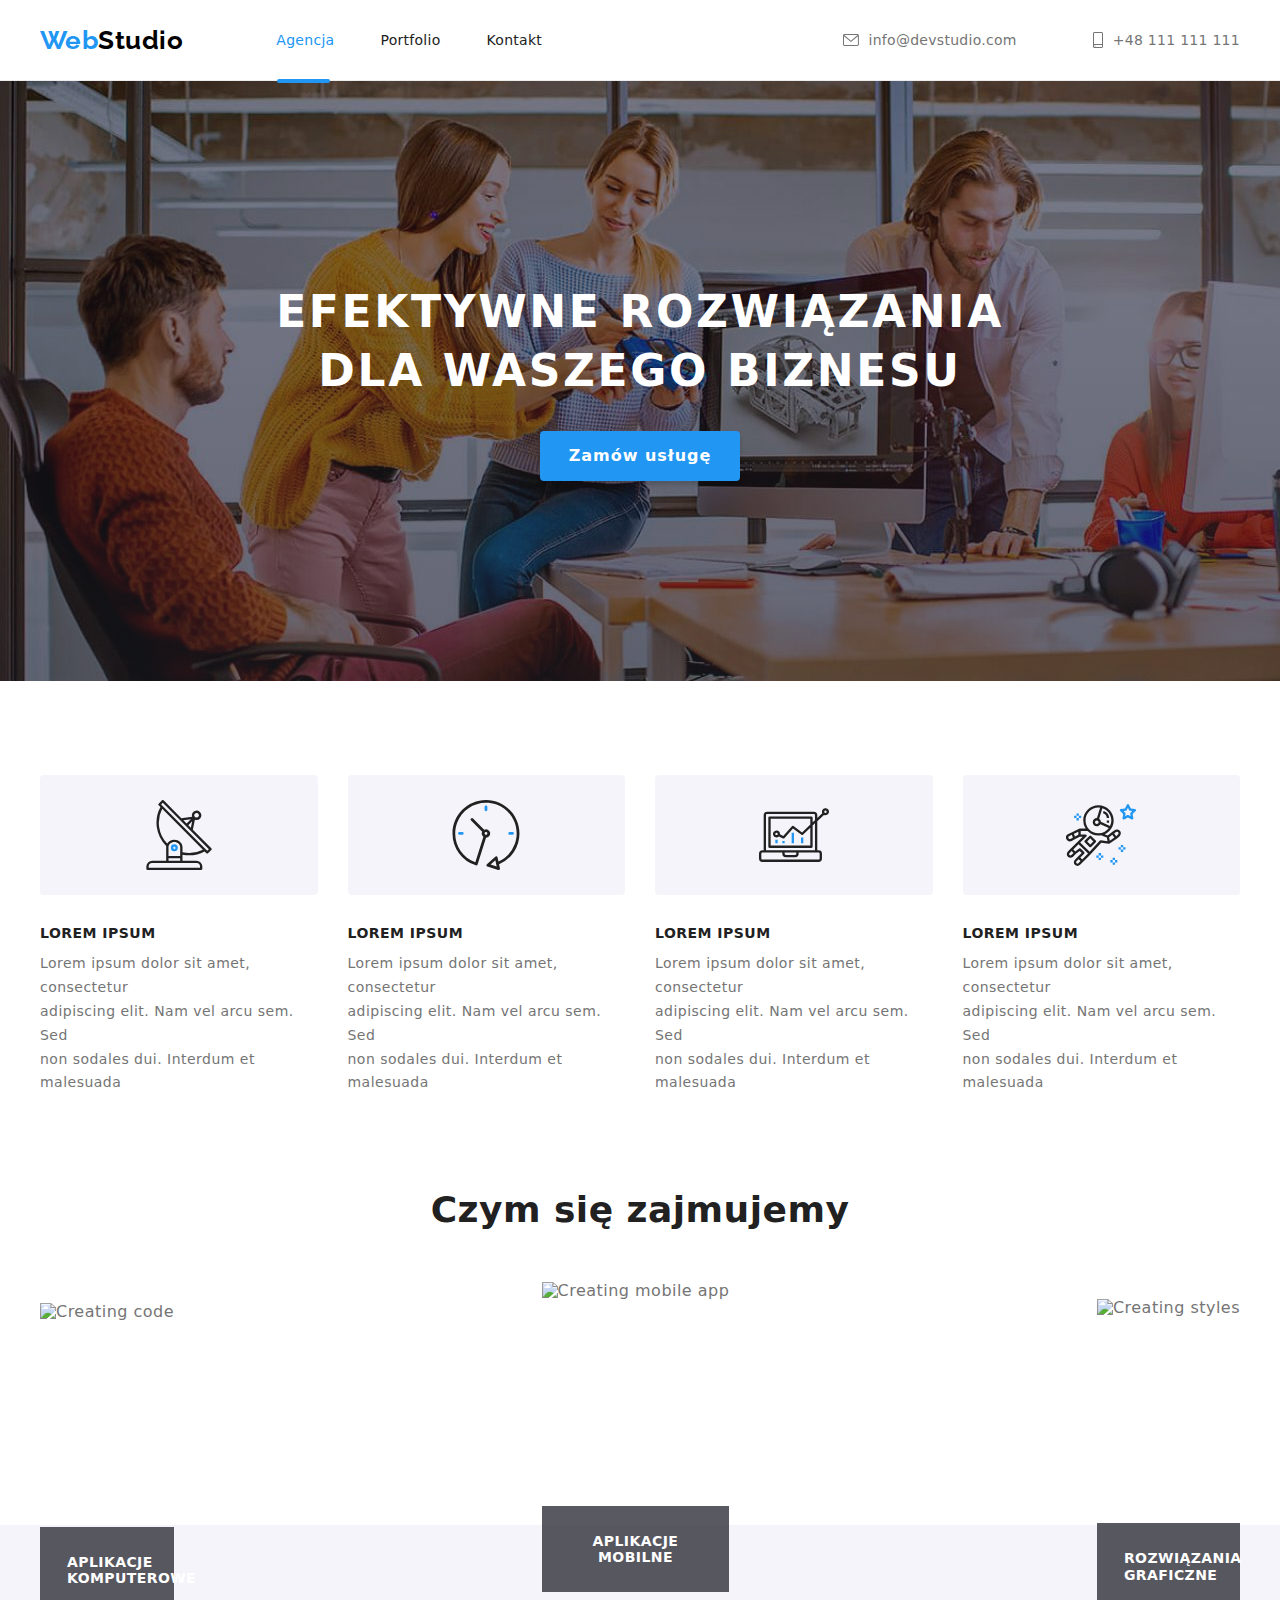
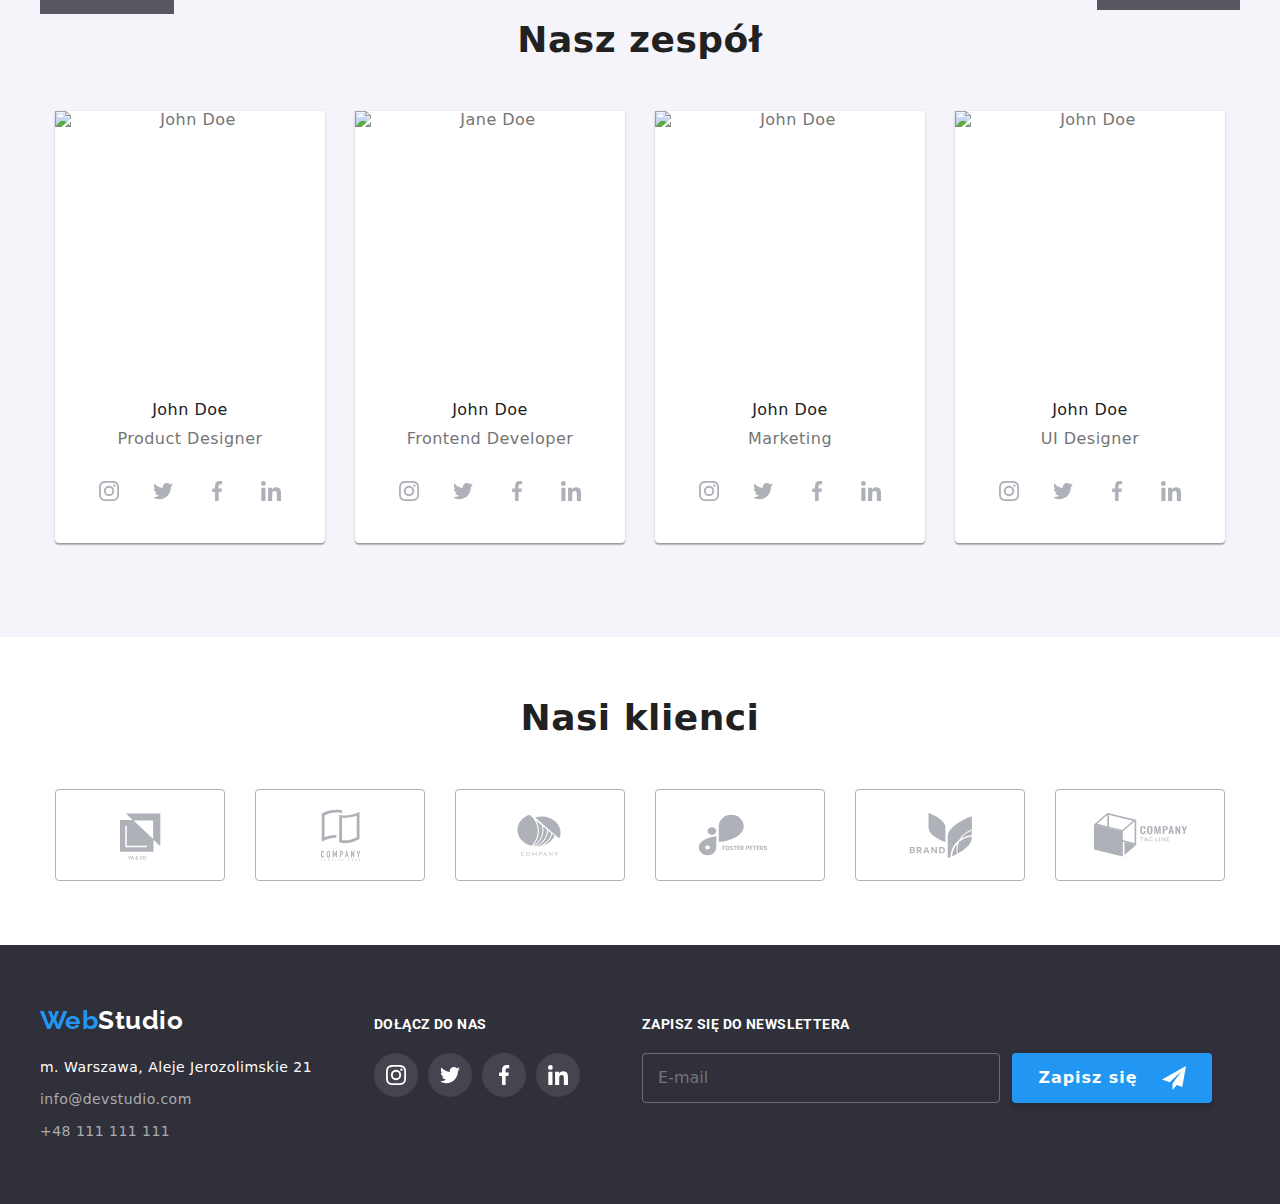
==== commit a9093f1d: "Update" ====
--- a/index.html
+++ b/index.html
@@ -310,9 +310,9 @@
       </section>
     </main>
     <footer class="footer">
-      <div class="container">
+      <div class="footer__container">
         <div class="footer__flex">
-          <div>
+          
             <a href="index.html" class="logo"><span class="logo--color">Web</span><span class="logo--footer">Studio</span></a>
             <address>
               <ul class="address">
@@ -325,28 +325,28 @@
                 </li>
               </ul>
             </address>
-          </div>
+        </div>
           <div class="join-us">
             <h3 class="join-us__heading">Dołącz do nas</h3>
             <ul class="join-us__list">
-              <li class="join-us__social">
-                <svg class="social__icon--size">
-                  <use href="./images/icons.svg#instagram"></use>
+              <li>
+                <svg class="join-us__social" width="44" height="44">
+                  <use href="./images/icons.svg#instagram" width="20" height="20" x="12" y="12"></use>
                 </svg>
               </li>
-              <li class="join-us__social">
-                <svg class="social__icon--size">
-                  <use href="./images/icons.svg#twitter"></use>
+              <li>
+                <svg class="join-us__social" width="44" height="44">
+                  <use href="./images/icons.svg#twitter" width="20" height="20" x="12" y="12"></use>
                 </svg>
               </li>
-              <li class="join-us__social">
-                <svg class="social__icon--size">
-                  <use href="./images/icons.svg#facebook"></use>
+              <li>
+                <svg class="join-us__social" width="44" height="44">
+                  <use href="./images/icons.svg#facebook" width="20" height="20" x="12" y="12"></use>
                 </svg>
               </li>
-              <li class="join-us__social">
-                <svg class="join-us__social--size">
-                  <use href="./images/icons.svg#linkedin"></use>
+              <li>
+                <svg class="join-us__social" width="44" height="44">
+                  <use href="./images/icons.svg#linkedin" width="20" height="20" x="12" y="12"></use>
                 </svg>
               </li>
             </ul>
@@ -355,7 +355,7 @@
             <h3 class="newsletter__heading">Zapisz się do newslettera</h3>
             <form class="newsletter__form">
               <label>
-                <input type="email" name="email" placeholder="E-mail" />
+                <input class="newsletter__input" type="email" name="email" placeholder="E-mail" />
               </label>
               <button class="newsletter__button" type="submit">
                 Zapisz się
@@ -363,16 +363,15 @@
                   <use href="./images/icons.svg#icon-send"></use>
                 </svg>
               </button>
-            </form>
-          </div>
-        </div>
-      </div>
+            </form>  
+        </div> 
     </footer>
     <div class="backdrop is-hidden" data-modal>
       <div class="modal">
+        <div class="modal__container">
         <button type="button" class="modal__button" data-modal-close>
           <svg class="modal__icon">
-            <use href="./images/icons.svg#icon-x-vector" width="17" height="17" y="2"></use>
+            <use href="./images/icons.svg#icon-x-vector" width="17" height="17" x="4" y="5"></use>
           </svg>
         </button>
         <h4 class="modal__header">Zostaw swoje dane w formularzu poniżej</h4>
@@ -407,12 +406,14 @@
             <svg class="modal-form__check--icon">
               <use href="./images/icons.svg#icon-check"></use>
             </svg>
-            <span>Oświadczam iż akceptuję <a href="index.html">Regulamin</a> i <a href="index.html">Politykę Prywatności</a>.</span>
+            <span>Oświadczam iż akceptuję <a href="index.html" class="modal-form__link">Regulamin</a> i <a href="index.html" class="modal-form__link">Politykę Prywatności</a>.</span>
           </label>
           <button class="modal-form__button" type="submit">Wyślij</button>
         </form>
       </div>
     </div>
+  </div>
+
     <div class="mobile-menu js-menu-container" id="mobile-menu">
       <button class="mobile-menu__icon js-close-menu">
         <svg fill="currentColor" viewBox="0 0 20 20" xmlns="http://www.w3.org/2000/svg" width="24" height="24">
--- a/css/main.min.css
+++ b/css/main.min.css
@@ -1 +1 @@
-body{font-family:"Roboto",sans-serif;font-size:16px;line-height:1.17;letter-spacing:.03em;color:#757575;background-color:#fff}.container{width:1200px;margin:0 auto}*{margin:0;padding:0}img{display:block;width:100%;height:auto}h1,h2,h3,ul,p{list-style:none}.button-theme,.modal-form__button,.newsletter__button,.background__button{width:200px;height:50px;border-radius:4px;border-style:none;font-weight:700;line-height:1.87;letter-spacing:.06em;cursor:pointer;color:#fff;background-color:#2196f3;-webkit-box-shadow:0px 4px 4px rgba(0,0,0,.15);box-shadow:0px 4px 4px rgba(0,0,0,.15)}.page-header{border-bottom:1px solid #ececec}.page-header__container{min-width:320px;max-width:1200px;margin:0 auto;padding:16px 15px;display:-webkit-box;display:-ms-flexbox;display:flex;-webkit-box-pack:justify;-ms-flex-pack:justify;justify-content:space-between;-webkit-box-align:center;-ms-flex-align:center;align-items:center}.page-header__button{min-height:40px;min-width:40px;display:-webkit-box;display:-ms-flexbox;display:flex;-webkit-box-pack:center;-ms-flex-pack:center;justify-content:center;-webkit-box-align:center;-ms-flex-align:center;align-items:center;outline:none;border:none;cursor:pointer;background-color:rgba(0,0,0,0);margin:0;padding:0}.page-header__button:hover svg,.page-header__button:focus svg{fill:#2196f3;-webkit-transition:fill .25s cubic-bezier(0.4, 0, 0.2, 1);transition:fill .25s cubic-bezier(0.4, 0, 0.2, 1)}.nav{display:-webkit-box;display:-ms-flexbox;display:flex;-webkit-box-align:center;-ms-flex-align:center;align-items:center;gap:93px}.nav__list{display:none}.nav__item{font-weight:500;font-size:14px;letter-spacing:.02em;text-decoration:none;color:#212121;-webkit-transition:color .25s cubic-bezier(0.4, 0, 0.2, 1);transition:color .25s cubic-bezier(0.4, 0, 0.2, 1)}.nav__item:hover,.nav__item:focus{color:#2196f3;-webkit-transition:color .25s cubic-bezier(0.4, 0, 0.2, 1);transition:color .25s cubic-bezier(0.4, 0, 0.2, 1)}.nav__item--active,.nav__item--portfolio{text-decoration:none;position:relative;color:#2196f3}.nav__item--active::after,.nav__item--portfolio::after{position:absolute;display:block;content:"";width:53px;height:4px;border-radius:2px;cursor:unset;pointer-events:none;top:68px;left:22px;background-color:#2196f3}.nav__item--portfolio::after{width:58px}.menu{display:none}.menu__icon{margin-right:10px;fill:#757575}.menu__contact{text-decoration:none;display:-webkit-box;display:-ms-flexbox;display:flex;-webkit-box-align:center;-ms-flex-align:center;align-items:center;color:#757575}.menu__contact:hover svg,.menu__contact:focus svg{fill:#2196f3;-webkit-transition:fill .25s cubic-bezier(0.4, 0, 0.2, 1);transition:fill .25s cubic-bezier(0.4, 0, 0.2, 1)}.menu__contact:hover,.menu__contact:focus{color:#2196f3;-webkit-transition:color .25s cubic-bezier(0.4, 0, 0.2, 1);transition:color .25s cubic-bezier(0.4, 0, 0.2, 1)}.menu__contact--space{margin-left:30px}.mobile-menu{position:fixed;top:0;left:0;width:100vw;height:100vh;padding:48px 40px;background-color:#fff;z-index:999;display:-webkit-box;display:-ms-flexbox;display:flex;-webkit-box-orient:vertical;-webkit-box-direction:normal;-ms-flex-direction:column;flex-direction:column;-webkit-box-pack:justify;-ms-flex-pack:justify;justify-content:space-between;-webkit-transform:translateX(100%);transform:translateX(100%);-webkit-transition:-webkit-transform .25s cubic-bezier(0.4, 0, 0.2, 1);transition:-webkit-transform .25s cubic-bezier(0.4, 0, 0.2, 1);transition:transform .25s cubic-bezier(0.4, 0, 0.2, 1);transition:transform .25s cubic-bezier(0.4, 0, 0.2, 1), -webkit-transform .25s cubic-bezier(0.4, 0, 0.2, 1)}.mobile-menu__icon{display:-webkit-box;display:-ms-flexbox;display:flex;-webkit-box-pack:center;-ms-flex-pack:center;justify-content:center;-webkit-box-align:center;-ms-flex-align:center;align-items:center;min-height:40px;min-width:40px;top:16px;right:16px;margin:0;padding:0;position:absolute;background-color:rgba(0,0,0,0);cursor:pointer;border:none;outline:none}.mobile-menu__icon:hover svg,.mobile-menu__icon:focus svg{fill:#2196f3;-webkit-transition:fill .25s cubic-bezier(0.4, 0, 0.2, 1);transition:fill .25s cubic-bezier(0.4, 0, 0.2, 1)}.mobile-menu__list{display:-webkit-box;display:-ms-flexbox;display:flex;-webkit-box-orient:vertical;-webkit-box-direction:normal;-ms-flex-direction:column;flex-direction:column;letter-spacing:.02em;font-weight:500;gap:32px}.mobile-menu__link{font-size:40px;color:#212121;-webkit-transition:color .25s cubic-bezier(0.4, 0, 0.2, 1);transition:color .25s cubic-bezier(0.4, 0, 0.2, 1)}.mobile-menu__link--active{color:#2196f3}.mobile-menu__link:hover,.mobile-menu__link:focus{color:#2196f3}.mobile-menu__container{display:-webkit-box;display:-ms-flexbox;display:flex;-webkit-box-orient:vertical;-webkit-box-direction:normal;-ms-flex-direction:column;flex-direction:column;gap:64px}.mobile-menu__contacts{display:-webkit-box;display:-ms-flexbox;display:flex;letter-spacing:.02em;font-weight:500;-webkit-box-orient:vertical;-webkit-box-direction:normal;-ms-flex-direction:column;flex-direction:column;gap:32px}.mobile-menu__contacts:hover,.mobile-menu__contacts:focus{color:#2196f3}.mobile-menu__contact{font-size:24px;color:#757575;-webkit-transition:color .25s cubic-bezier(0.4, 0, 0.2, 1);transition:color .25s cubic-bezier(0.4, 0, 0.2, 1)}.mobile-menu__contact:hover,.mobile-menu__contact:focus{color:#2196f3}.mobile-menu__socials{display:-webkit-box;display:-ms-flexbox;display:flex;letter-spacing:.02em;font-weight:500;-ms-flex-wrap:wrap;flex-wrap:wrap;gap:10px}.mobile-menu__social-item{padding-right:10px}.mobile-menu__social-item:not(:last-of-type){border-right:1px solid rgba(33,33,33,.2)}.mobile-menu__social-link{font-size:18px;line-height:1.22;color:#2196f3;-webkit-transition:color .25s cubic-bezier(0.4, 0, 0.2, 1);transition:color .25s cubic-bezier(0.4, 0, 0.2, 1)}.mobile-menu.is-open{-webkit-transform:translateX(0);transform:translateX(0)}@media screen and (min-width: 768px){.mobile-menu__icon{display:none}}.logo{font-family:"Raleway";text-decoration:none;font-size:24px;font-weight:700;line-height:1.17;color:#000}@media screen and (min-width: 1200px){.logo{font-size:26px}}.logo--color{color:#2196f3}.logo--footer{color:getColor "white"}.background{background-color:#2f303a}.background__container__container{min-width:320px;max-width:1600px}@media screen and (min-width: 1200px){.background__container__container{margin:0 auto}}.background__image{background-image:-webkit-gradient(linear, left bottom, left top, from(rgba(47, 48, 58, 0.4)), to(rgba(47, 48, 58, 0.15))),url(../images/background-image.jpg);background-image:linear-gradient(0deg, rgba(47, 48, 58, 0.4) 0%, rgba(47, 48, 58, 0.15) 100%),url(../images/background-image.jpg);max-width:1600px;min-width:320px;margin:0 auto;background-repeat:no-repeat;background-size:cover}.background__flex{-webkit-box-orient:vertical;-webkit-box-direction:normal;-ms-flex-direction:column;flex-direction:column;gap:30px;display:-webkit-box;display:-ms-flexbox;display:flex;-webkit-box-pack:center;-ms-flex-pack:center;justify-content:center;-webkit-box-align:center;-ms-flex-align:center;align-items:center;margin:0 auto;height:400px}@media screen and (min-width: 1200px){.background__flex{height:600px}}.background__heading{font-weight:900;font-size:26px;line-height:1.6;letter-spacing:.06em;color:#fff;text-align:center;margin:0}@media screen and (min-width: 1200px){.background__heading{font-size:44px;line-height:1.36}}.background__button:hover,.background__button:focus{background:#fff;color:#000;-webkit-transition:color .25s cubic-bezier(0.4, 0, 0.2, 1);transition:color .25s cubic-bezier(0.4, 0, 0.2, 1)}@media screen and (min-device-pixel-ratio: 2),(-webkit-min-device-pixel-ratio: 2),(min-resolution: 192dpi),(min-resolution: 2dppx){.background .background__image{background-image:-webkit-gradient(linear, left bottom, left top, from(rgba(47, 48, 58, 0.4)), to(rgba(47, 48, 58, 0.15))),url(../images/background-image@2x.jpg);background-image:linear-gradient(0deg, rgba(47, 48, 58, 0.4) 0%, rgba(47, 48, 58, 0.15) 100%),url(../images/background-image@2x.jpg)}}.offer,.choices{min-width:320px;padding:60px 15px 0;margin:0 auto}@media screen and (min-width: 1200px){.offer,.choices{padding:94px 0 0}}.offer__container{max-width:1200px;margin:0 auto}.offer__flex{margin-bottom:60px;gap:30px;display:-webkit-box;display:-ms-flexbox;display:flex;-webkit-box-pack:center;-ms-flex-pack:center;justify-content:center;-webkit-box-align:center;-ms-flex-align:center;align-items:center;-webkit-box-orient:vertical;-webkit-box-direction:normal;-ms-flex-direction:column;flex-direction:column}.offer__flex>li{max-width:450px}.offer__box{padding:25px 0;border-radius:4px;margin-bottom:30px;background-color:#f5f4fa;display:-webkit-box;display:-ms-flexbox;display:flex;-webkit-box-pack:center;-ms-flex-pack:center;justify-content:center;-webkit-box-align:center;-ms-flex-align:center;align-items:center}.offer__heading{font-weight:700;font-size:14px;margin-bottom:10px;color:#212121;text-align:center}.offer__text{font-size:14px;font-weight:400;line-height:1.71;color:#757575}.offer__icon{fill:#757575}@media screen and (min-width: 768px){.offer .offer__flex,.choices .offer__flex{-webkit-box-orient:horizontal;-webkit-box-direction:normal;-ms-flex-direction:row;flex-direction:row;-ms-flex-wrap:wrap;flex-wrap:wrap}.offer .offer__flex>li,.choices .offer__flex>li{-ms-flex-preferred-size:calc((100% - 30px)/2);flex-basis:calc((100% - 30px)/2)}.offer .offer__heading,.choices .offer__heading{text-align:left}}@media screen and (min-width: 1200px){.offer .offer__flex,.choices .offer__flex{-ms-flex-wrap:nowrap;flex-wrap:nowrap;margin:0}}.activity{min-width:320px;padding:60px 15px;margin:0 auto;display:none}@media screen and (min-width: 1200px){.activity{padding:94px 0;display:block}}.activity__container{max-width:1200px;margin:0 auto}.activity__heading,.team__heading{font-size:28px;font-weight:700;line-height:1.14;text-align:center;margin-bottom:50px;color:#212121}@media screen and (min-width: 1200px){.activity__heading,.team__heading{font-size:36px;line-height:1.17}}.activity__flex{display:-webkit-box;display:-ms-flexbox;display:flex;-webkit-box-pack:justify;-ms-flex-pack:justify;justify-content:space-between;-webkit-box-align:center;-ms-flex-align:center;align-items:center;gap:30px}.activity__flex li{position:relative}.activity__type{position:absolute;text-transform:uppercase;width:100%;text-align:center;font-weight:700;font-size:14px;letter-spacing:.03em;font-style:normal;padding:27px;top:224px;background-color:rgba(47,48,58,.8);color:#fff}.team{min-width:320px;padding:60px 15px;margin:0 auto;background-color:#f5f4fa}@media screen and (min-width: 1200px){.team{padding:94px 0}}.team__container{max-width:1200px;margin:0 auto}.team__flex{gap:30px;display:-webkit-box;display:-ms-flexbox;display:flex;-webkit-box-orient:vertical;-webkit-box-direction:normal;-ms-flex-direction:column;flex-direction:column;-webkit-box-align:center;-ms-flex-align:center;align-items:center;-ms-flex-wrap:wrap;flex-wrap:wrap}.team__flex>li{width:calc(100% - 30px);max-width:450px}@media screen and (min-width: 1200px){.team__heading{font-size:36px;line-height:1.17}}.team__info{margin:auto 0;padding:0 0 24px 0;background-color:#fff;-webkit-box-shadow:0px 1px 3px rgba(0,0,0,.12),0px 1px 1px rgba(0,0,0,.14),0px 2px 1px rgba(0,0,0,.2);box-shadow:0px 1px 3px rgba(0,0,0,.12),0px 1px 1px rgba(0,0,0,.14),0px 2px 1px rgba(0,0,0,.2);border-radius:0px 0px 4px 4px;text-align:center}.team__name{font-weight:500;font-size:16px;line-height:1.18;margin-top:30px;margin-bottom:10px;color:#212121}.team__specialization{font-weight:400;line-height:1.18;margin-bottom:16px;color:#757575}@media screen and (min-width: 768px){.team .team__flex{-webkit-box-orient:horizontal;-webkit-box-direction:normal;-ms-flex-direction:row;flex-direction:row;-webkit-box-pack:center;-ms-flex-pack:center;justify-content:center;-ms-flex-wrap:wrap;flex-wrap:wrap;margin:0 15px}.team .team__flex>li{-ms-flex-preferred-size:calc((100% - 30px)/2);flex-basis:calc((100% - 30px)/2);max-width:354px}}@media screen and (min-width: 1200px){.team .team__flex{-webkit-box-orient:horizontal;-webkit-box-direction:normal;-ms-flex-direction:row;flex-direction:row;-ms-flex-wrap:nowrap;flex-wrap:nowrap}.team .team__info{max-width:270px;padding:0 0 30px 0}}.team .social{display:-webkit-box;display:-ms-flexbox;display:flex;-webkit-box-pack:center;-ms-flex-pack:center;justify-content:center;-webkit-box-align:center;-ms-flex-align:center;align-items:center;gap:10px;margin-top:20px}.team .social__icon{display:-webkit-box;display:-ms-flexbox;display:flex;-webkit-box-pack:center;-ms-flex-pack:center;justify-content:center;-webkit-box-align:center;-ms-flex-align:center;align-items:center;border-radius:50%;width:44px;height:44px;background-color:#fff;fill:#afb1b8}.team .social__icon--size,.team .join-us__social--size{width:20px;height:20px}.team .social__icon:hover,.team .social__icon:focus{-webkit-transition:fill .25s cubic-bezier(0.4, 0, 0.2, 1);transition:fill .25s cubic-bezier(0.4, 0, 0.2, 1);cursor:pointer;background-color:#2196f3;fill:#fff}.clients{min-width:320px;padding:60px 15px;margin:0 auto}.clients__container{max-width:1200px;margin:0 auto}.clients__heading{font-weight:700;font-size:28px;color:#212121;text-align:center;margin-bottom:50px;line-height:1.14}@media screen and (min-width: 1200px){.clients__heading{font-size:36px;line-height:1.17}}.clients__list{gap:30px;display:-webkit-box;display:-ms-flexbox;display:flex;-webkit-box-pack:center;-ms-flex-pack:center;justify-content:center;-webkit-box-align:center;-ms-flex-align:center;align-items:center;-ms-flex-wrap:wrap;flex-wrap:wrap}.clients__logo{border:1px solid #afb1b8;border-radius:4px;fill:#afb1b8;width:210px;height:92px}.clients__logo:hover,.clients__logo:focus{border:1px solid #2196f3;fill:#2196f3;cursor:pointer;-webkit-transition:border .25s cubic-bezier(0.4, 0, 0.2, 1);transition:border .25s cubic-bezier(0.4, 0, 0.2, 1);-webkit-transition:fill .25s cubic-bezier(0.4, 0, 0.2, 1);transition:fill .25s cubic-bezier(0.4, 0, 0.2, 1)}@media screen and (min-width: 768px){.clients__logo{-ms-flex-preferred-size:calc((100% - 60px)/3);flex-basis:calc((100% - 60px)/3)}}@media screen and (min-width: 1200px){.customers__list{-ms-flex-wrap:nowrap;flex-wrap:nowrap}.customers__logo{width:170px;height:92px}}.footer{height:252px;background-color:#2f303a}.footer__flex{display:-webkit-box;display:-ms-flexbox;display:flex;padding-top:60px;gap:70px}.address{margin-top:20px}.address__item{font-size:14px;font-weight:400;line-height:1.71;font-style:normal;padding-top:9px;color:#fff}.address__item--contact{text-decoration:none;font-style:normal;color:rgba(255,255,255,.6)}.address__item--contact:hover,.address__item--contact:focus{color:#fff;-webkit-transition:color .25s cubic-bezier(0.4, 0, 0.2, 1);transition:color .25s cubic-bezier(0.4, 0, 0.2, 1)}.address__item:hover,.address__item:focus{color:#fff;-webkit-transition:color .25s cubic-bezier(0.4, 0, 0.2, 1);transition:color .25s cubic-bezier(0.4, 0, 0.2, 1)}.join-us,.newsletter{margin-top:12px}.join-us__list{display:-webkit-box;display:-ms-flexbox;display:flex;gap:10px;margin-top:20px}.join-us__social{display:-webkit-box;display:-ms-flexbox;display:flex;-webkit-box-pack:center;-ms-flex-pack:center;justify-content:center;-webkit-box-align:center;-ms-flex-align:center;align-items:center;border-radius:50%;width:44px;height:44px;background:rgba(255,255,255,.1);fill:#fff}.join-us__social:hover,.join-us__social:focus{-webkit-transition:fill .25s cubic-bezier(0.4, 0, 0.2, 1);transition:fill .25s cubic-bezier(0.4, 0, 0.2, 1);cursor:pointer;background-color:#2196f3;fill:#fff}.join-us__heading,.newsletter__heading{font-family:"Roboto";font-style:normal;font-weight:700;font-size:14px;letter-spacing:.03em;text-transform:uppercase;color:rgba(255,255,255,.6)}.newsletter__form{display:-webkit-box;display:-ms-flexbox;display:flex}.newsletter__form input[type=email]{border:1px solid rgba(255,255,255,.3);padding:15px 157px 15px 16px;-webkit-filter:drop-shadow(0px 4px 4px rgba(0, 0, 0, 0.15));filter:drop-shadow(0px 4px 4px rgba(0, 0, 0, 0.15));background-color:rgba(0,0,0,0);border-radius:4px;margin-top:20px;outline:none;color:#fff}.newsletter__button{display:-webkit-box;display:-ms-flexbox;display:flex;-webkit-box-pack:center;-ms-flex-pack:center;justify-content:center;-webkit-box-align:center;-ms-flex-align:center;align-items:center;margin-top:20px;margin-left:12px}.newsletter__button:hover,.newsletter__button:focus{background:#fff;color:#000;-webkit-transition:color .25s cubic-bezier(0.4, 0, 0.2, 1);transition:color .25s cubic-bezier(0.4, 0, 0.2, 1)}.newsletter__button:hover .newsletter__icon,.newsletter__button:focus .newsletter__icon{fill:#2196f3;-webkit-transition:fill .25s cubic-bezier(0.4, 0, 0.2, 1);transition:fill .25s cubic-bezier(0.4, 0, 0.2, 1)}.newsletter__icon{width:24px;height:24px;margin-left:24px;fill:#fff}.newsletter__icon:hover,.newsletter__icon:focus{fill:#2196f3;-webkit-transition:fill .25s cubic-bezier(0.4, 0, 0.2, 1);transition:fill .25s cubic-bezier(0.4, 0, 0.2, 1)}.modal{position:absolute;top:50%;left:50%;width:528px;min-height:581px;-webkit-transform:translate(-50%, -50%);transform:translate(-50%, -50%);background-color:#fff}.modal__button{position:absolute;top:8px;right:8px;width:30px;height:30px;border-radius:50%;cursor:pointer;border:1px solid rgba(0,0,0,.1);background-color:#fff}.modal__button:hover .modal__icon,.modal__button:focus .modal__icon{opacity:.5;-webkit-transition:opacity .25s cubic-bezier(0.4, 0, 0.2, 1);transition:opacity .25s cubic-bezier(0.4, 0, 0.2, 1)}.modal__icon{width:17px;height:17px;fill:#000}.modal__header{font-size:20px;text-align:center;margin:40px 0 12px;color:#212121}.modal-form{display:-webkit-box;display:-ms-flexbox;display:flex;position:relative;-webkit-box-orient:vertical;-webkit-box-direction:normal;-ms-flex-direction:column;flex-direction:column;-webkit-box-align:center;-ms-flex-align:center;align-items:center;gap:10px;margin:auto;width:448px}.modal-form__label{display:-webkit-box;display:-ms-flexbox;display:flex;position:relative;-webkit-box-orient:vertical;-webkit-box-direction:normal;-ms-flex-direction:column;flex-direction:column;margin:auto;width:448px;font-size:12px;font-weight:400;line-height:19px;letter-spacing:.01em}.modal-form__label:hover .modal-form__icon,.modal-form__label:focus .modal-form__icon{fill:#2196f3;-webkit-transition:fill .25s cubic-bezier(0.4, 0, 0.2, 1);transition:fill .25s cubic-bezier(0.4, 0, 0.2, 1)}.modal-form__input{height:40px;margin-top:4px;padding-left:40px;border-radius:4px;outline:none;border:1px solid rgba(33,33,33,.2)}.modal-form__input:hover,.modal-form__input:focus{border:1px solid #2196f3;-webkit-transition:border .25s cubic-bezier(0.4, 0, 0.2, 1);transition:border .25s cubic-bezier(0.4, 0, 0.2, 1)}.modal-form__comment{height:120px;padding:12px 16px;resize:none;margin-top:4px;border-radius:4px;outline:none;border:1px solid rgba(33,33,33,.2)}.modal-form__comment::-webkit-input-placeholder{color:rgba(117,117,117,.5019607843)}.modal-form__comment::-moz-placeholder{color:rgba(117,117,117,.5019607843)}.modal-form__comment:-ms-input-placeholder{color:rgba(117,117,117,.5019607843)}.modal-form__comment::-ms-input-placeholder{color:rgba(117,117,117,.5019607843)}.modal-form__comment::placeholder{color:rgba(117,117,117,.5019607843)}.modal-form__comment:hover,.modal-form__comment:focus{border:1px solid #2196f3;-webkit-transition:border .25s cubic-bezier(0.4, 0, 0.2, 1);transition:border .25s cubic-bezier(0.4, 0, 0.2, 1)}.modal-form__icon{position:absolute;width:18px;height:18px;top:50%;left:10px;fill:#212121;-webkit-transition:fill .25s cubic-bezier(0.4, 0, 0.2, 1);transition:fill .25s cubic-bezier(0.4, 0, 0.2, 1)}.modal-form__checkbox{display:-webkit-box;display:-ms-flexbox;display:flex;-webkit-box-pack:center;-ms-flex-pack:center;justify-content:center;-webkit-box-align:center;-ms-flex-align:center;align-items:center;font-weight:400;line-height:19px;letter-spacing:.01em;margin-top:10px;margin-bottom:20px;gap:7px;font-size:14px}.modal-form__checkbox a{color:#2196f3}.modal-form__checkbox a:hover,.modal-form__checkbox a:focus{opacity:.5;-webkit-transition:opacity .25s cubic-bezier(0.4, 0, 0.2, 1);transition:opacity .25s cubic-bezier(0.4, 0, 0.2, 1)}.modal-form__check{-moz-appearance:none;-webkit-appearance:none;appearance:none;width:16px;height:15px;border-radius:2px;cursor:pointer;border:1px solid #757575}.modal-form__check:checked+.modal-form__check--icon{display:block;border-radius:2px;background-color:#2196f3;fill:#fff}.modal-form__check:checked{display:none}.modal-form__check--icon{display:none;width:16px;height:15px}.modal-form__button:hover,.modal-form__button:focus{background:#fff;color:#000;-webkit-transition:color .25s cubic-bezier(0.4, 0, 0.2, 1);transition:color .25s cubic-bezier(0.4, 0, 0.2, 1)}.backdrop{position:fixed;top:0;left:0;width:100%;height:100%;background-color:rgba(0,0,0,.2);-webkit-transition:cubic-bezier(0.4, 0, 0.2, 1) 250ms;transition:cubic-bezier(0.4, 0, 0.2, 1) 250ms}.is-hidden{visibility:hidden;opacity:0;pointer-events:none}.options{display:-webkit-box;display:-ms-flexbox;display:flex;-webkit-box-pack:center;-ms-flex-pack:center;justify-content:center;gap:8px}.options__button{font-weight:500;line-height:1.62;cursor:pointer;border-radius:4px;border-style:none;padding:6px 22px;text-align:center;color:#212121;background-color:#f5f4fa}.options__button:hover,.options__button:focus{color:#fff;background-color:#2196f3;-webkit-box-shadow:0px 3px 1px rgba(0,0,0,.1),0px 1px 2px rgba(0,0,0,.08),0px 2px 2px rgba(0,0,0,.12);box-shadow:0px 3px 1px rgba(0,0,0,.1),0px 1px 2px rgba(0,0,0,.08),0px 2px 2px rgba(0,0,0,.12);-webkit-transition:cubic-bezier(0.4, 0, 0.2, 1) 250ms;transition:cubic-bezier(0.4, 0, 0.2, 1) 250ms}.products{display:-webkit-box;display:-ms-flexbox;display:flex;-ms-flex-wrap:wrap;flex-wrap:wrap;gap:30px;margin-top:50px;margin-bottom:94px}.products__card{border:1px solid #eee}.products__card:hover,.products__card:focus{-webkit-box-shadow:0px 3px 1px rgba(0,0,0,.1),0px 1px 2px rgba(0,0,0,.08),0px 2px 2px rgba(0,0,0,.12);box-shadow:0px 3px 1px rgba(0,0,0,.1),0px 1px 2px rgba(0,0,0,.08),0px 2px 2px rgba(0,0,0,.12);-webkit-transition:cubic-bezier(0.4, 0, 0.2, 1) 250ms;transition:cubic-bezier(0.4, 0, 0.2, 1) 250ms}.products__card:hover .products__overlay{-webkit-transform:translateY(0);transform:translateY(0)}.products__box{position:relative;overflow:hidden}.products__overlay{position:absolute;width:100%;height:100%;top:0;left:0;font-weight:400;font-size:18px;line-height:1.55;padding:49px 45px 49px 24px;-webkit-transform:translateY(100%);transform:translateY(100%);-webkit-transition:-webkit-transform .25s cubic-bezier(0.4, 0, 0.2, 1);transition:-webkit-transform .25s cubic-bezier(0.4, 0, 0.2, 1);transition:transform .25s cubic-bezier(0.4, 0, 0.2, 1);transition:transform .25s cubic-bezier(0.4, 0, 0.2, 1), -webkit-transform .25s cubic-bezier(0.4, 0, 0.2, 1);background-color:#2196f3;color:#fff}.products__heading{font-size:18px;font-weight:700;line-height:2;letter-spacing:.06em;margin:20px 24px 4px;color:#212121}.products__description{font-weight:400;line-height:1.88;margin-left:24px;margin-bottom:20px;color:#757575}/*# sourceMappingURL=main.min.css.map */+body{font-family:"Roboto",sans-serif;font-size:16px;line-height:1.17;letter-spacing:.03em;color:#757575;background-color:#fff}.container{width:1200px;margin:0 auto}*{margin:0;padding:0}img{display:block;width:100%;height:auto}h1,h2,h3,ul,p{list-style:none}.button-theme,.modal-form__button,.newsletter__button,.background__button{width:200px;height:50px;border-radius:4px;border-style:none;font-weight:700;line-height:1.87;letter-spacing:.06em;cursor:pointer;color:#fff;background-color:#2196f3;-webkit-box-shadow:0px 4px 4px rgba(0,0,0,.15);box-shadow:0px 4px 4px rgba(0,0,0,.15)}.page-header{border-bottom:1px solid #ececec}.page-header__container{min-width:320px;max-width:1200px;margin:0 auto;padding:16px 15px;display:-webkit-box;display:-ms-flexbox;display:flex;-webkit-box-pack:justify;-ms-flex-pack:justify;justify-content:space-between;-webkit-box-align:center;-ms-flex-align:center;align-items:center}@media screen and (min-width: 768px){.page-header__container{padding:26px 15px}}@media screen and (min-width: 1200px){.page-header__container{padding:25px 0}}.page-header__button{min-height:40px;min-width:40px;display:-webkit-box;display:-ms-flexbox;display:flex;-webkit-box-pack:center;-ms-flex-pack:center;justify-content:center;-webkit-box-align:center;-ms-flex-align:center;align-items:center;outline:none;border:none;cursor:pointer;background-color:rgba(0,0,0,0);margin:0;padding:0}.page-header__button:hover svg,.page-header__button:focus svg{fill:#2196f3;-webkit-transition:fill .25s cubic-bezier(0.4, 0, 0.2, 1);transition:fill .25s cubic-bezier(0.4, 0, 0.2, 1)}.nav{display:-webkit-box;display:-ms-flexbox;display:flex;gap:93px;-webkit-box-align:center;-ms-flex-align:center;align-items:center}.nav__list{display:none}@media screen and (min-width: 768px){.nav__list{gap:46px;display:-webkit-box;display:-ms-flexbox;display:flex;-webkit-box-pack:start;-ms-flex-pack:start;justify-content:flex-start;-webkit-box-align:center;-ms-flex-align:center;align-items:center}}.nav__item{font-weight:500;font-size:14px;letter-spacing:.02em;text-decoration:none;color:#212121;-webkit-transition:color .25s cubic-bezier(0.4, 0, 0.2, 1);transition:color .25s cubic-bezier(0.4, 0, 0.2, 1)}.nav__item:hover,.nav__item:focus{color:#2196f3;-webkit-transition:color .25s cubic-bezier(0.4, 0, 0.2, 1);transition:color .25s cubic-bezier(0.4, 0, 0.2, 1)}.nav__item--active,.nav__item--portfolio{text-decoration:none;position:relative;color:#2196f3}.nav__item--active::after,.nav__item--portfolio::after{position:absolute;display:block;content:"";width:53px;height:4px;border-radius:2px;cursor:unset;pointer-events:none;top:54px;left:1px;background-color:#2196f3}@media screen and (min-width: 1200px){.nav__item--active::after,.nav__item--portfolio::after{top:47px}}.nav__item--portfolio::after{width:58px}.menu{display:none}@media screen and (min-width: 768px){.menu{display:-webkit-box;display:-ms-flexbox;display:flex;-webkit-box-orient:vertical;-webkit-box-direction:normal;-ms-flex-direction:column;flex-direction:column;-webkit-box-align:start;-ms-flex-align:start;align-items:flex-start;gap:10px}}@media screen and (min-width: 1200px){.menu{display:-webkit-box;display:-ms-flexbox;display:flex;-webkit-box-pack:start;-ms-flex-pack:start;justify-content:flex-start;-webkit-box-align:center;-ms-flex-align:center;align-items:center;-webkit-box-orient:horizontal;-webkit-box-direction:normal;-ms-flex-direction:row;flex-direction:row;gap:46px}}.menu__icon{margin-right:10px;fill:#757575}.menu__contact{text-decoration:none;font-weight:500;font-size:14px;letter-spacing:.02em;fill:currentColor;display:-webkit-box;display:-ms-flexbox;display:flex;-webkit-box-pack:center;-ms-flex-pack:center;justify-content:center;-webkit-box-align:center;-ms-flex-align:center;align-items:center;color:#757575}.menu__contact:hover svg,.menu__contact:focus svg{fill:#2196f3;-webkit-transition:fill .25s cubic-bezier(0.4, 0, 0.2, 1);transition:fill .25s cubic-bezier(0.4, 0, 0.2, 1)}.menu__contact:hover,.menu__contact:focus{color:#2196f3;-webkit-transition:color .25s cubic-bezier(0.4, 0, 0.2, 1);transition:color .25s cubic-bezier(0.4, 0, 0.2, 1)}.mobile-menu{position:fixed;top:0;left:0;width:100vw;height:100vh;padding:48px 40px;background-color:#fff;z-index:999;display:-webkit-box;display:-ms-flexbox;display:flex;-webkit-box-orient:vertical;-webkit-box-direction:normal;-ms-flex-direction:column;flex-direction:column;-webkit-box-pack:justify;-ms-flex-pack:justify;justify-content:space-between;-webkit-transform:translateX(100%);transform:translateX(100%);-webkit-transition:-webkit-transform .25s cubic-bezier(0.4, 0, 0.2, 1);transition:-webkit-transform .25s cubic-bezier(0.4, 0, 0.2, 1);transition:transform .25s cubic-bezier(0.4, 0, 0.2, 1);transition:transform .25s cubic-bezier(0.4, 0, 0.2, 1), -webkit-transform .25s cubic-bezier(0.4, 0, 0.2, 1)}.mobile-menu__icon{display:-webkit-box;display:-ms-flexbox;display:flex;-webkit-box-pack:center;-ms-flex-pack:center;justify-content:center;-webkit-box-align:center;-ms-flex-align:center;align-items:center;min-height:40px;min-width:40px;top:16px;right:16px;margin:0;padding:0;position:absolute;background-color:rgba(0,0,0,0);cursor:pointer;border:none;outline:none}.mobile-menu__icon:hover svg,.mobile-menu__icon:focus svg{fill:#2196f3;-webkit-transition:fill .25s cubic-bezier(0.4, 0, 0.2, 1);transition:fill .25s cubic-bezier(0.4, 0, 0.2, 1)}.mobile-menu__list{display:-webkit-box;display:-ms-flexbox;display:flex;-webkit-box-orient:vertical;-webkit-box-direction:normal;-ms-flex-direction:column;flex-direction:column;letter-spacing:.02em;font-weight:500;gap:32px}.mobile-menu__link{font-size:40px;color:#212121;-webkit-transition:color .25s cubic-bezier(0.4, 0, 0.2, 1);transition:color .25s cubic-bezier(0.4, 0, 0.2, 1)}.mobile-menu__link--active{color:#2196f3}.mobile-menu__link:hover,.mobile-menu__link:focus{color:#2196f3}.mobile-menu__container{display:-webkit-box;display:-ms-flexbox;display:flex;-webkit-box-orient:vertical;-webkit-box-direction:normal;-ms-flex-direction:column;flex-direction:column;gap:64px}.mobile-menu__contacts{display:-webkit-box;display:-ms-flexbox;display:flex;letter-spacing:.02em;font-weight:500;-webkit-box-orient:vertical;-webkit-box-direction:normal;-ms-flex-direction:column;flex-direction:column;gap:32px}.mobile-menu__contacts:hover,.mobile-menu__contacts:focus{color:#2196f3}.mobile-menu__contact{font-size:24px;color:#757575;-webkit-transition:color .25s cubic-bezier(0.4, 0, 0.2, 1);transition:color .25s cubic-bezier(0.4, 0, 0.2, 1)}.mobile-menu__contact:hover,.mobile-menu__contact:focus{color:#2196f3}.mobile-menu__socials{display:-webkit-box;display:-ms-flexbox;display:flex;letter-spacing:.02em;font-weight:500;-ms-flex-wrap:wrap;flex-wrap:wrap;gap:10px}.mobile-menu__social-item{padding-right:10px}.mobile-menu__social-item:not(:last-of-type){border-right:1px solid rgba(33,33,33,.2)}.mobile-menu__social-link{font-size:18px;line-height:1.22;color:#2196f3;-webkit-transition:color .25s cubic-bezier(0.4, 0, 0.2, 1);transition:color .25s cubic-bezier(0.4, 0, 0.2, 1)}.mobile-menu.is-open{-webkit-transform:translateX(0);transform:translateX(0)}@media screen and (min-width: 768px){.page-header__button{display:none}}@media screen and (min-width: 1200px){.menu__contact--space{margin-left:30px}}.logo{font-family:"Raleway";text-decoration:none;font-size:24px;font-weight:700;line-height:1.17;color:#000}@media screen and (min-width: 1200px){.logo{font-size:26px}}.logo--color{color:#2196f3}.logo--footer{color:#fff}.background{background-color:#2f303a}.background__container__container{min-width:320px;max-width:1600px}@media screen and (min-width: 1200px){.background__container__container{margin:0 auto}}.background__image{background-image:-webkit-gradient(linear, left bottom, left top, from(rgba(47, 48, 58, 0.4)), to(rgba(47, 48, 58, 0.15))),url(../images/background-image.jpg);background-image:linear-gradient(0deg, rgba(47, 48, 58, 0.4) 0%, rgba(47, 48, 58, 0.15) 100%),url(../images/background-image.jpg);max-width:1600px;min-width:320px;margin:0 auto;background-repeat:no-repeat;background-size:cover}.background__flex{-webkit-box-orient:vertical;-webkit-box-direction:normal;-ms-flex-direction:column;flex-direction:column;gap:30px;display:-webkit-box;display:-ms-flexbox;display:flex;-webkit-box-pack:center;-ms-flex-pack:center;justify-content:center;-webkit-box-align:center;-ms-flex-align:center;align-items:center;margin:0 auto;height:400px}@media screen and (min-width: 1200px){.background__flex{height:600px}}.background__heading{font-weight:900;font-size:26px;line-height:1.6;letter-spacing:.06em;color:#fff;text-align:center;margin:0}@media screen and (min-width: 1200px){.background__heading{font-size:44px;line-height:1.36}}.background__button:hover,.background__button:focus{background:#fff;color:#000;-webkit-transition:color .25s cubic-bezier(0.4, 0, 0.2, 1);transition:color .25s cubic-bezier(0.4, 0, 0.2, 1)}@media screen and (min-device-pixel-ratio: 2),(-webkit-min-device-pixel-ratio: 2),(min-resolution: 192dpi),(min-resolution: 2dppx){.background .background__image{background-image:-webkit-gradient(linear, left bottom, left top, from(rgba(47, 48, 58, 0.4)), to(rgba(47, 48, 58, 0.15))),url(../images/background-image@2x.jpg);background-image:linear-gradient(0deg, rgba(47, 48, 58, 0.4) 0%, rgba(47, 48, 58, 0.15) 100%),url(../images/background-image@2x.jpg)}}.offer,.choices{min-width:320px;padding:60px 15px 0;margin:0 auto}@media screen and (min-width: 1200px){.offer,.choices{padding:94px 0 0}}.offer__container{max-width:1200px;margin:0 auto}.offer__flex{margin-bottom:60px;gap:30px;display:-webkit-box;display:-ms-flexbox;display:flex;-webkit-box-pack:center;-ms-flex-pack:center;justify-content:center;-webkit-box-align:center;-ms-flex-align:center;align-items:center;-webkit-box-orient:vertical;-webkit-box-direction:normal;-ms-flex-direction:column;flex-direction:column}.offer__flex>li{max-width:450px}.offer__box{padding:25px 0;border-radius:4px;margin-bottom:30px;background-color:#f5f4fa;display:-webkit-box;display:-ms-flexbox;display:flex;-webkit-box-pack:center;-ms-flex-pack:center;justify-content:center;-webkit-box-align:center;-ms-flex-align:center;align-items:center}.offer__heading{font-weight:700;font-size:14px;margin-bottom:10px;color:#212121;text-align:center}.offer__text{font-size:14px;font-weight:400;line-height:1.71;color:#757575}.offer__icon{fill:#757575}@media screen and (min-width: 768px){.offer .offer__flex,.choices .offer__flex{-webkit-box-orient:horizontal;-webkit-box-direction:normal;-ms-flex-direction:row;flex-direction:row;-ms-flex-wrap:wrap;flex-wrap:wrap}.offer .offer__flex>li,.choices .offer__flex>li{-ms-flex-preferred-size:calc((100% - 30px)/2);flex-basis:calc((100% - 30px)/2)}.offer .offer__heading,.choices .offer__heading{text-align:left}}@media screen and (min-width: 1200px){.offer .offer__flex,.choices .offer__flex{-ms-flex-wrap:nowrap;flex-wrap:nowrap;margin:0}}.activity{min-width:320px;padding:60px 15px;margin:0 auto;display:none}@media screen and (min-width: 1200px){.activity{padding:94px 0;display:block}}.activity__container{max-width:1200px;margin:0 auto}.activity__heading,.team__heading{font-size:28px;font-weight:700;line-height:1.14;text-align:center;margin-bottom:50px;color:#212121}@media screen and (min-width: 1200px){.activity__heading,.team__heading{font-size:36px;line-height:1.17}}.activity__flex{display:-webkit-box;display:-ms-flexbox;display:flex;-webkit-box-pack:justify;-ms-flex-pack:justify;justify-content:space-between;-webkit-box-align:center;-ms-flex-align:center;align-items:center;gap:30px}.activity__flex li{position:relative}.activity__type{position:absolute;text-transform:uppercase;width:100%;text-align:center;font-weight:700;font-size:14px;letter-spacing:.03em;font-style:normal;padding:27px;top:224px;background-color:rgba(47,48,58,.8);color:#fff}.team{min-width:320px;padding:60px 15px;margin:0 auto;background-color:#f5f4fa}@media screen and (min-width: 1200px){.team{padding:94px 0}}.team__container{max-width:1200px;margin:0 auto}.team__flex{gap:30px;display:-webkit-box;display:-ms-flexbox;display:flex;-webkit-box-orient:vertical;-webkit-box-direction:normal;-ms-flex-direction:column;flex-direction:column;-webkit-box-align:center;-ms-flex-align:center;align-items:center;-ms-flex-wrap:wrap;flex-wrap:wrap}.team__flex>li{width:calc(100% - 30px);max-width:450px}@media screen and (min-width: 1200px){.team__heading{font-size:36px;line-height:1.17}}.team__info{margin:auto 0;padding:0 0 24px 0;background-color:#fff;-webkit-box-shadow:0px 1px 3px rgba(0,0,0,.12),0px 1px 1px rgba(0,0,0,.14),0px 2px 1px rgba(0,0,0,.2);box-shadow:0px 1px 3px rgba(0,0,0,.12),0px 1px 1px rgba(0,0,0,.14),0px 2px 1px rgba(0,0,0,.2);border-radius:0px 0px 4px 4px;text-align:center}.team__name{font-weight:500;font-size:16px;line-height:1.18;margin-top:30px;margin-bottom:10px;color:#212121}.team__specialization{font-weight:400;line-height:1.18;margin-bottom:16px;color:#757575}@media screen and (min-width: 768px){.team .team__flex{-webkit-box-orient:horizontal;-webkit-box-direction:normal;-ms-flex-direction:row;flex-direction:row;-webkit-box-pack:center;-ms-flex-pack:center;justify-content:center;-ms-flex-wrap:wrap;flex-wrap:wrap;margin:0 15px}.team .team__flex>li{-ms-flex-preferred-size:calc((100% - 30px)/2);flex-basis:calc((100% - 30px)/2);max-width:354px}}@media screen and (min-width: 1200px){.team .team__flex{-webkit-box-orient:horizontal;-webkit-box-direction:normal;-ms-flex-direction:row;flex-direction:row;-ms-flex-wrap:nowrap;flex-wrap:nowrap}.team .team__info{max-width:270px;padding:0 0 30px 0}}.team .social{display:-webkit-box;display:-ms-flexbox;display:flex;-webkit-box-pack:center;-ms-flex-pack:center;justify-content:center;-webkit-box-align:center;-ms-flex-align:center;align-items:center;gap:10px;margin-top:20px}.team .social__icon{display:-webkit-box;display:-ms-flexbox;display:flex;-webkit-box-pack:center;-ms-flex-pack:center;justify-content:center;-webkit-box-align:center;-ms-flex-align:center;align-items:center;border-radius:50%;width:44px;height:44px;background-color:#fff;fill:#afb1b8}.team .social__icon--size{width:20px;height:20px}.team .social__icon:hover,.team .social__icon:focus{-webkit-transition:fill .25s cubic-bezier(0.4, 0, 0.2, 1);transition:fill .25s cubic-bezier(0.4, 0, 0.2, 1);cursor:pointer;background-color:#2196f3;fill:#fff}.clients{min-width:320px;padding:60px 15px;margin:0 auto}.clients__container{max-width:1200px;margin:0 auto}.clients__heading{font-weight:700;font-size:28px;color:#212121;text-align:center;margin-bottom:50px;line-height:1.14}@media screen and (min-width: 1200px){.clients__heading{font-size:36px;line-height:1.17}}.clients__list{gap:30px;display:-webkit-box;display:-ms-flexbox;display:flex;-webkit-box-pack:center;-ms-flex-pack:center;justify-content:center;-webkit-box-align:center;-ms-flex-align:center;align-items:center;-ms-flex-wrap:wrap;flex-wrap:wrap}.clients__logo{border:1px solid #afb1b8;border-radius:4px;fill:#afb1b8;width:210px;height:92px}.clients__logo:hover,.clients__logo:focus{border:1px solid #2196f3;fill:#2196f3;cursor:pointer;-webkit-transition:border .25s cubic-bezier(0.4, 0, 0.2, 1);transition:border .25s cubic-bezier(0.4, 0, 0.2, 1);-webkit-transition:fill .25s cubic-bezier(0.4, 0, 0.2, 1);transition:fill .25s cubic-bezier(0.4, 0, 0.2, 1)}@media screen and (min-width: 768px){.clients__logo{-ms-flex-preferred-size:calc((100% - 60px)/3);flex-basis:calc((100% - 60px)/3)}}@media screen and (min-width: 1200px){.clients__list{-ms-flex-wrap:nowrap;flex-wrap:nowrap}.clients__logo{width:170px;height:92px}}.footer{margin:0 auto;width:100%;background-color:#2f303a}.footer__container{gap:60px;padding:60px 15px;display:-webkit-box;display:-ms-flexbox;display:flex;-webkit-box-pack:center;-ms-flex-pack:center;justify-content:center;-webkit-box-align:center;-ms-flex-align:center;align-items:center;-webkit-box-orient:vertical;-webkit-box-direction:normal;-ms-flex-direction:column;flex-direction:column}.footer__flex{display:-webkit-box;display:-ms-flexbox;display:flex;-webkit-box-pack:center;-ms-flex-pack:center;justify-content:center;-webkit-box-align:center;-ms-flex-align:center;align-items:center;-webkit-box-orient:vertical;-webkit-box-direction:normal;-ms-flex-direction:column;flex-direction:column}.address{display:-webkit-box;display:-ms-flexbox;display:flex;-webkit-box-pack:center;-ms-flex-pack:center;justify-content:center;-webkit-box-align:center;-ms-flex-align:center;align-items:center;gap:8px;margin-top:20px;-webkit-box-orient:vertical;-webkit-box-direction:normal;-ms-flex-direction:column;flex-direction:column}.address__item{color:#fff;font-style:normal;font-size:14px;line-height:1.71}.address__item--contact{text-decoration:none;font-style:normal;color:rgba(255,255,255,.6)}.address__item--contact:hover,.address__item--contact:focus{color:#fff;-webkit-transition:color .25s cubic-bezier(0.4, 0, 0.2, 1);transition:color .25s cubic-bezier(0.4, 0, 0.2, 1)}.address__item:hover,.address__item:focus{color:#fff;-webkit-transition:color .25s cubic-bezier(0.4, 0, 0.2, 1);transition:color .25s cubic-bezier(0.4, 0, 0.2, 1)}.join-us,.newsletter{display:-webkit-box;display:-ms-flexbox;display:flex;-webkit-box-pack:center;-ms-flex-pack:center;justify-content:center;-webkit-box-align:center;-ms-flex-align:center;align-items:center;-webkit-box-orient:vertical;-webkit-box-direction:normal;-ms-flex-direction:column;flex-direction:column}.join-us__list{display:-webkit-box;display:-ms-flexbox;display:flex;-webkit-box-pack:center;-ms-flex-pack:center;justify-content:center;-webkit-box-align:center;-ms-flex-align:center;align-items:center;gap:10px;margin-top:20px}.join-us__social{border-radius:50%;background:rgba(255,255,255,.1);fill:#fff}.join-us__social:hover,.join-us__social:focus{-webkit-transition:fill .25s cubic-bezier(0.4, 0, 0.2, 1);transition:fill .25s cubic-bezier(0.4, 0, 0.2, 1);cursor:pointer;background-color:#2196f3;fill:#fff}.join-us__heading,.newsletter__heading{font-family:"Roboto";font-style:normal;font-weight:700;font-size:14px;letter-spacing:.03em;text-transform:uppercase;color:#fff}.newsletter{width:100%}.newsletter__form{display:-webkit-box;display:-ms-flexbox;display:flex;-webkit-box-pack:center;-ms-flex-pack:center;justify-content:center;-webkit-box-align:center;-ms-flex-align:center;align-items:center;-webkit-box-orient:vertical;-webkit-box-direction:normal;-ms-flex-direction:column;flex-direction:column;width:100%}.newsletter__input{border:1px solid rgba(255,255,255,.3);width:calc(100vw - 30px);min-width:290px;height:50px;background-color:rgba(0,0,0,0);border-radius:4px;padding:15px;margin-top:20px;color:#fff;outline:none}.newsletter__button{display:-webkit-box;display:-ms-flexbox;display:flex;-webkit-box-pack:center;-ms-flex-pack:center;justify-content:center;-webkit-box-align:center;-ms-flex-align:center;align-items:center;margin-top:20px;margin-right:28px}.newsletter__button:hover,.newsletter__button:focus{background:#fff;color:#000;-webkit-transition:color .25s cubic-bezier(0.4, 0, 0.2, 1);transition:color .25s cubic-bezier(0.4, 0, 0.2, 1)}.newsletter__button:hover .newsletter__icon,.newsletter__button:focus .newsletter__icon{fill:#2196f3;-webkit-transition:fill .25s cubic-bezier(0.4, 0, 0.2, 1);transition:fill .25s cubic-bezier(0.4, 0, 0.2, 1)}.newsletter__icon{width:24px;height:24px;margin-left:24px;fill:#fff}.newsletter__icon:hover,.newsletter__icon:focus{fill:#2196f3;-webkit-transition:fill .25s cubic-bezier(0.4, 0, 0.2, 1);transition:fill .25s cubic-bezier(0.4, 0, 0.2, 1)}@media screen and (min-width: 768px){.footer__container{display:-webkit-box;display:-ms-flexbox;display:flex;-ms-flex-pack:distribute;justify-content:space-around;-webkit-box-align:center;-ms-flex-align:center;align-items:center;width:768px;margin:0 auto;-webkit-box-align:baseline;-ms-flex-align:baseline;align-items:baseline;-webkit-box-orient:horizontal;-webkit-box-direction:normal;-ms-flex-direction:row;flex-direction:row;-ms-flex-wrap:wrap;flex-wrap:wrap;gap:60px}.join-us,.newsletter{margin-top:0}.newsletter__input{width:450px}}@media screen and (min-width: 1200px){.footer__container{display:-webkit-box;display:-ms-flexbox;display:flex;-webkit-box-pack:justify;-ms-flex-pack:justify;justify-content:space-between;-webkit-box-align:center;-ms-flex-align:center;align-items:center;width:1200px;margin:0 auto;-ms-flex-wrap:nowrap;flex-wrap:nowrap;-webkit-box-align:baseline;-ms-flex-align:baseline;align-items:baseline;padding:60px 0}.footer__flex{-webkit-box-align:start;-ms-flex-align:start;align-items:flex-start}.address,.join-us,.newsletter{-webkit-box-align:start;-ms-flex-align:start;align-items:flex-start}.newsletter{-webkit-box-align:start;-ms-flex-align:start;align-items:flex-start;width:-webkit-fit-content;width:-moz-fit-content;width:fit-content}.newsletter__form{display:-webkit-box;display:-ms-flexbox;display:flex;-webkit-box-orient:horizontal;-webkit-box-direction:normal;-ms-flex-direction:row;flex-direction:row}.newsletter__input{width:358px;background-color:rgba(0,0,0,0);border-radius:4px;margin-top:20px;color:#fff;border:1px solid rgba(255,255,255,.3);outline:none}.newsletter__input:hover,.newsletter__input:focus{border:1px solid #2196f3}}@media screen and (min-width: 1200px){.newsletter__button{margin-left:12px}}.modal__container{position:absolute;top:50%;left:50%;width:100%;min-height:581px;background-color:#fff;-webkit-transform:translate(-50%, -50%);transform:translate(-50%, -50%);font-size:12px;border-radius:4px;padding-bottom:40px}@media screen and (min-width: 480px){.modal__container{max-width:450px}}@media screen and (min-width: 1200px){.modal__container{max-width:528px}}.modal__button{position:absolute;top:8px;right:8px;width:30px;height:30px;border-radius:50%;cursor:pointer;border:1px solid rgba(0,0,0,.1);background-color:#fff}.modal__button:hover .modal__icon,.modal__button:focus .modal__icon{opacity:.5;-webkit-transition:opacity .25s cubic-bezier(0.4, 0, 0.2, 1);transition:opacity .25s cubic-bezier(0.4, 0, 0.2, 1)}.modal__icon{fill:#000}.modal__header{font-size:20px;text-align:center;margin:40px 0 12px;color:#212121}.modal-form,.modal-form__label{position:relative;-webkit-box-orient:vertical;-webkit-box-direction:normal;-ms-flex-direction:column;flex-direction:column;margin:auto;width:93%;gap:10px;display:-webkit-box;display:-ms-flexbox;display:flex;-webkit-box-pack:center;-ms-flex-pack:center;justify-content:center;-webkit-box-align:center;-ms-flex-align:center;align-items:center}.modal-form__label{gap:0;-webkit-box-align:stretch;-ms-flex-align:stretch;align-items:stretch}.modal-form__label:hover .modal-form__icon,.modal-form__label:focus .modal-form__icon{fill:#2196f3;-webkit-transition:fill .25s cubic-bezier(0.4, 0, 0.2, 1);transition:fill .25s cubic-bezier(0.4, 0, 0.2, 1)}.modal-form__input,.modal-form__comment{height:40px;margin-top:4px;padding-left:40px;border-radius:4px;outline:none;border:1px solid rgba(33,33,33,.2)}.modal-form__input:hover,.modal-form__comment:hover,.modal-form__input:focus,.modal-form__comment:focus{border:1px solid #2196f3;-webkit-transition:border .25s cubic-bezier(0.4, 0, 0.2, 1);transition:border .25s cubic-bezier(0.4, 0, 0.2, 1)}.modal-form__comment{height:120px;padding:12px 16px;resize:none}.modal-form__comment::-webkit-input-placeholder{color:rgba(117,117,117,.5019607843)}.modal-form__comment::-moz-placeholder{color:rgba(117,117,117,.5019607843)}.modal-form__comment:-ms-input-placeholder{color:rgba(117,117,117,.5019607843)}.modal-form__comment::-ms-input-placeholder{color:rgba(117,117,117,.5019607843)}.modal-form__comment::placeholder{color:rgba(117,117,117,.5019607843)}.modal-form__comment:hover,.modal-form__comment:focus{border:1px solid #2196f3;-webkit-transition:border .25s cubic-bezier(0.4, 0, 0.2, 1);transition:border .25s cubic-bezier(0.4, 0, 0.2, 1)}.modal-form__icon{position:absolute;width:18px;height:18px;top:50%;left:10px;fill:#212121;-webkit-transition:fill .25s cubic-bezier(0.4, 0, 0.2, 1);transition:fill .25s cubic-bezier(0.4, 0, 0.2, 1)}.modal-form__checkbox{margin-top:10px;margin-bottom:20px;gap:7px;font-size:12px;-webkit-box-orient:horizontal;-webkit-box-direction:normal;-ms-flex-direction:row;flex-direction:row;display:-webkit-box;display:-ms-flexbox;display:flex;-webkit-box-pack:center;-ms-flex-pack:center;justify-content:center;-webkit-box-align:center;-ms-flex-align:center;align-items:center}@media screen and (min-width: 1200px){.modal-form__checkbox{font-size:14px}}.modal-form__check{-webkit-appearance:none;-moz-appearance:none;appearance:none;width:13px;height:12px;border-radius:2px;cursor:pointer;border:1px solid #757575}@media screen and (min-width: 1200px){.modal-form__check{width:16px;height:15px}}.modal-form__check:checked+.modal-form__check--icon{display:block;border-radius:2px;background-color:#2196f3;fill:#fff;border-radius:2px;width:13px;height:12px}@media screen and (min-width: 1200px){.modal-form__check:checked+.modal-form__check--icon{width:16px;height:15px}}.modal-form__check:checked{display:none}.modal-form__check--icon{display:none}.modal-form__link{color:#2196f3;text-decoration:underline}.modal-form__link:hover,.modal-form__link:focus{opacity:.5;-webkit-transition:opacity .25s cubic-bezier(0.4, 0, 0.2, 1);transition:opacity .25s cubic-bezier(0.4, 0, 0.2, 1)}.modal-form__button:hover,.modal-form__button:focus{background:#fff;color:#000;-webkit-transition:color .25s cubic-bezier(0.4, 0, 0.2, 1);transition:color .25s cubic-bezier(0.4, 0, 0.2, 1)}.backdrop{position:fixed;top:0;left:0;width:100%;height:100%;background-color:rgba(0,0,0,.2);-webkit-transition:cubic-bezier(0.4, 0, 0.2, 1) 250ms;transition:cubic-bezier(0.4, 0, 0.2, 1) 250ms}.is-hidden{visibility:hidden;opacity:0;pointer-events:none}.options{display:-webkit-box;display:-ms-flexbox;display:flex;-webkit-box-pack:center;-ms-flex-pack:center;justify-content:center;gap:8px}.options__button{font-weight:500;line-height:1.62;cursor:pointer;border-radius:4px;border-style:none;padding:6px 22px;text-align:center;color:#212121;background-color:#f5f4fa}.options__button:hover,.options__button:focus{color:#fff;background-color:#2196f3;-webkit-box-shadow:0px 3px 1px rgba(0,0,0,.1),0px 1px 2px rgba(0,0,0,.08),0px 2px 2px rgba(0,0,0,.12);box-shadow:0px 3px 1px rgba(0,0,0,.1),0px 1px 2px rgba(0,0,0,.08),0px 2px 2px rgba(0,0,0,.12);-webkit-transition:cubic-bezier(0.4, 0, 0.2, 1) 250ms;transition:cubic-bezier(0.4, 0, 0.2, 1) 250ms}.products{display:-webkit-box;display:-ms-flexbox;display:flex;-ms-flex-wrap:wrap;flex-wrap:wrap;gap:30px;margin-top:50px;margin-bottom:94px}.products__card{border:1px solid #eee}.products__card:hover,.products__card:focus{-webkit-box-shadow:0px 3px 1px rgba(0,0,0,.1),0px 1px 2px rgba(0,0,0,.08),0px 2px 2px rgba(0,0,0,.12);box-shadow:0px 3px 1px rgba(0,0,0,.1),0px 1px 2px rgba(0,0,0,.08),0px 2px 2px rgba(0,0,0,.12);-webkit-transition:cubic-bezier(0.4, 0, 0.2, 1) 250ms;transition:cubic-bezier(0.4, 0, 0.2, 1) 250ms}.products__card:hover .products__overlay{-webkit-transform:translateY(0);transform:translateY(0)}.products__box{position:relative;overflow:hidden}.products__overlay{position:absolute;width:100%;height:100%;top:0;left:0;font-weight:400;font-size:18px;line-height:1.55;padding:49px 45px 49px 24px;-webkit-transform:translateY(100%);transform:translateY(100%);-webkit-transition:-webkit-transform .25s cubic-bezier(0.4, 0, 0.2, 1);transition:-webkit-transform .25s cubic-bezier(0.4, 0, 0.2, 1);transition:transform .25s cubic-bezier(0.4, 0, 0.2, 1);transition:transform .25s cubic-bezier(0.4, 0, 0.2, 1), -webkit-transform .25s cubic-bezier(0.4, 0, 0.2, 1);background-color:#2196f3;color:#fff}.products__heading{font-size:18px;font-weight:700;line-height:2;letter-spacing:.06em;margin:20px 24px 4px;color:#212121}.products__description{font-weight:400;line-height:1.88;margin-left:24px;margin-bottom:20px;color:#757575}/*# sourceMappingURL=main.min.css.map */